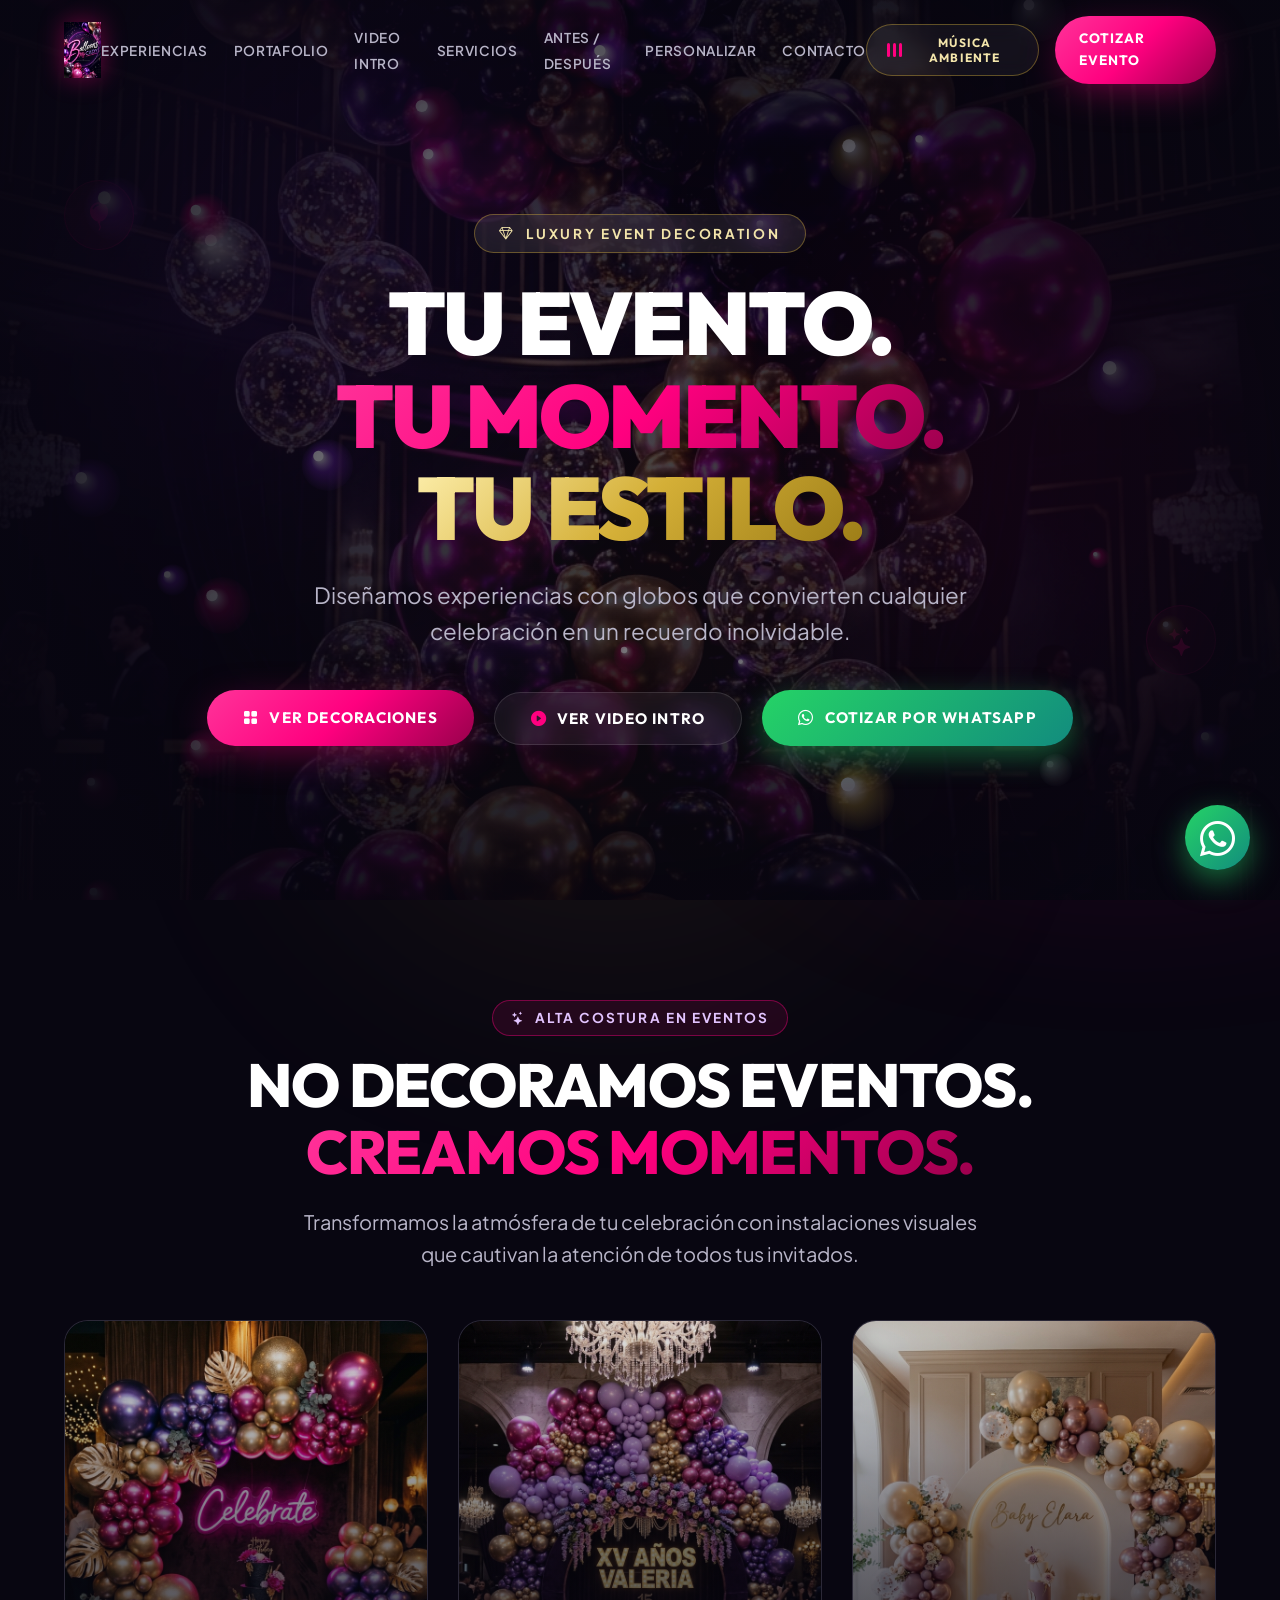
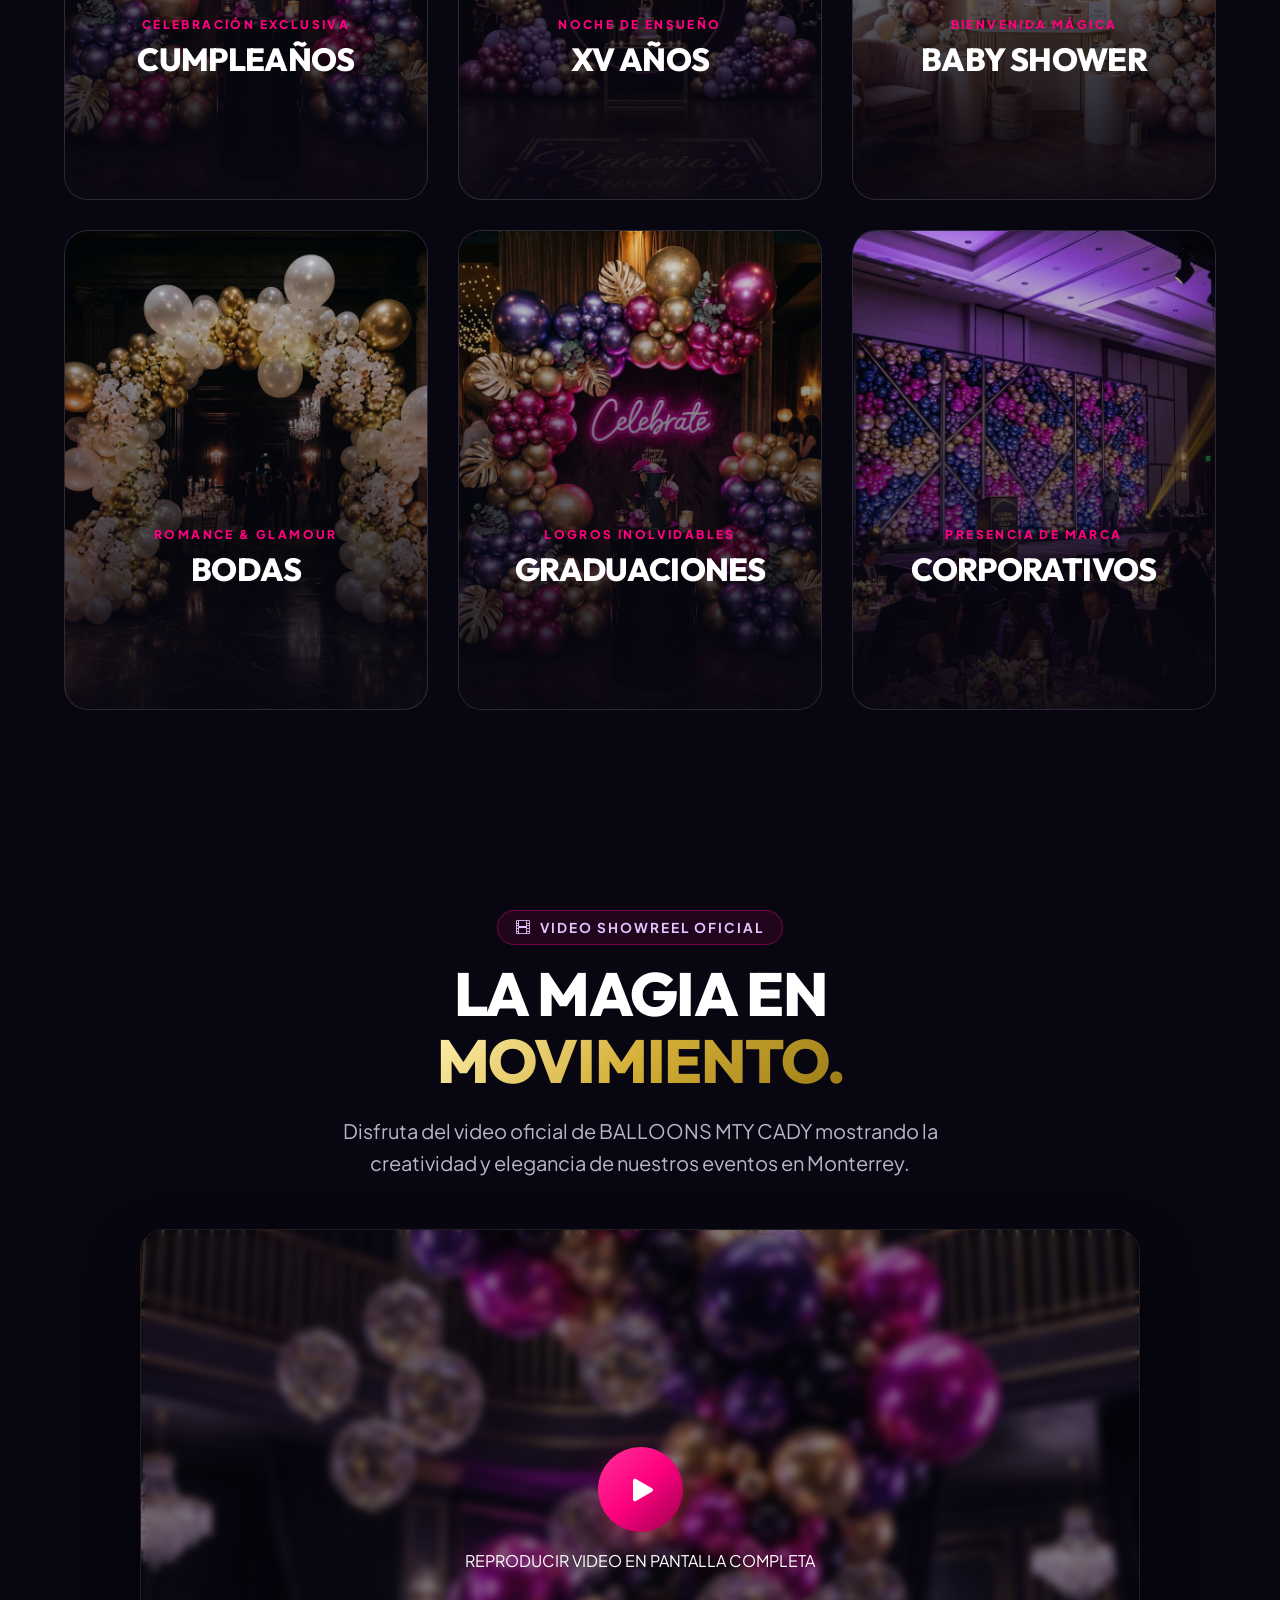
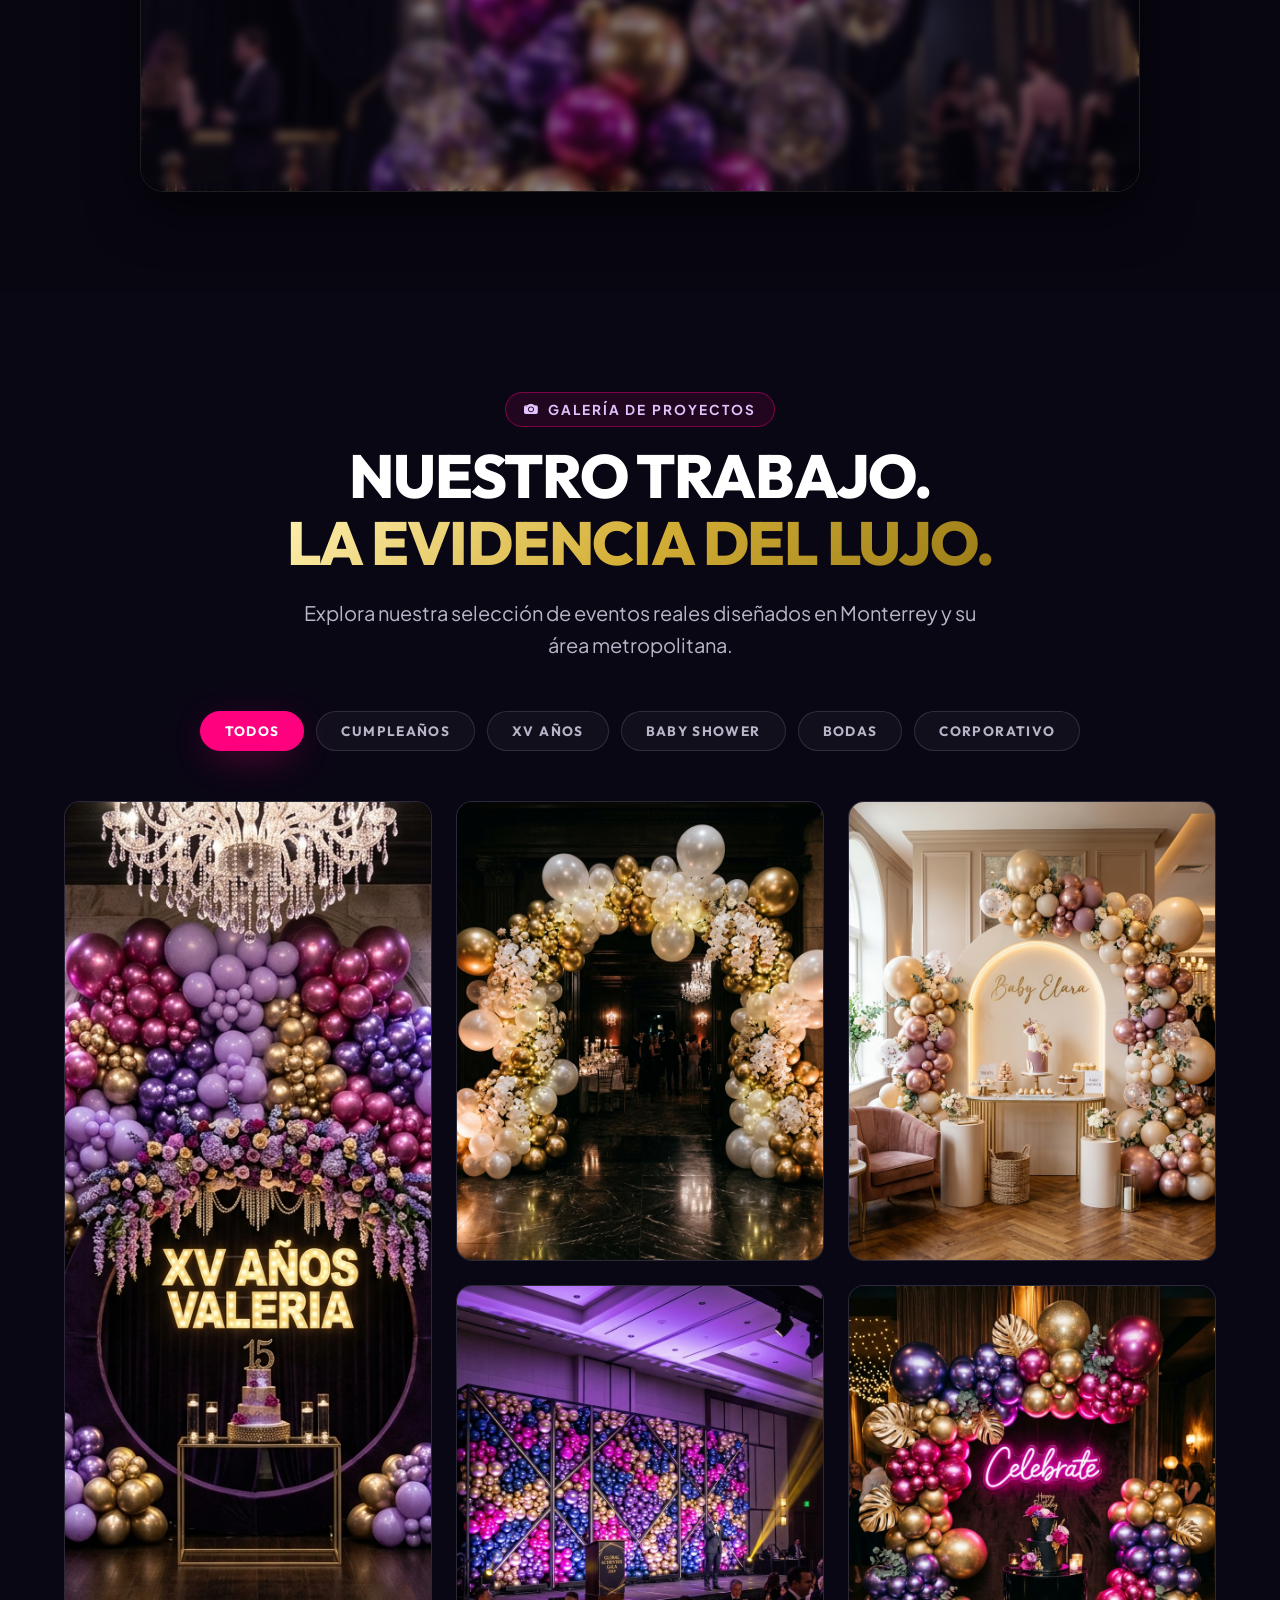
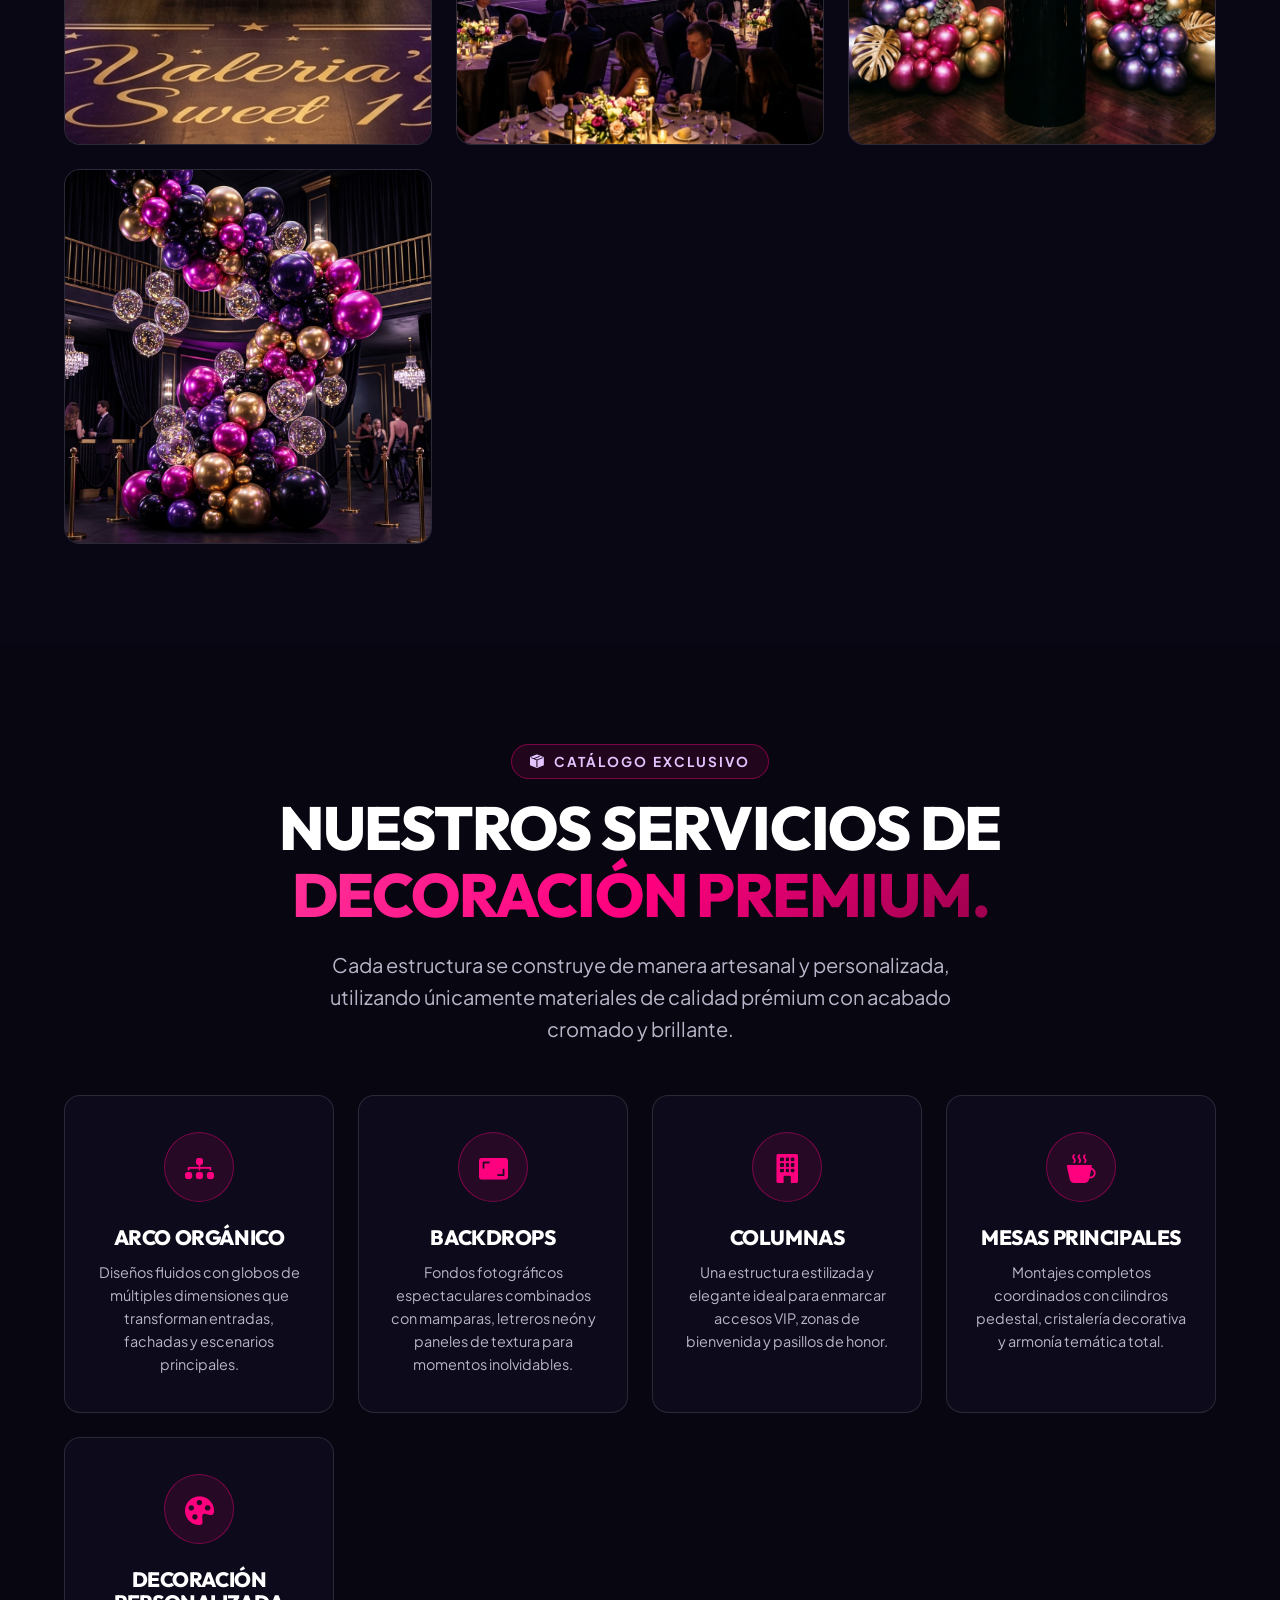
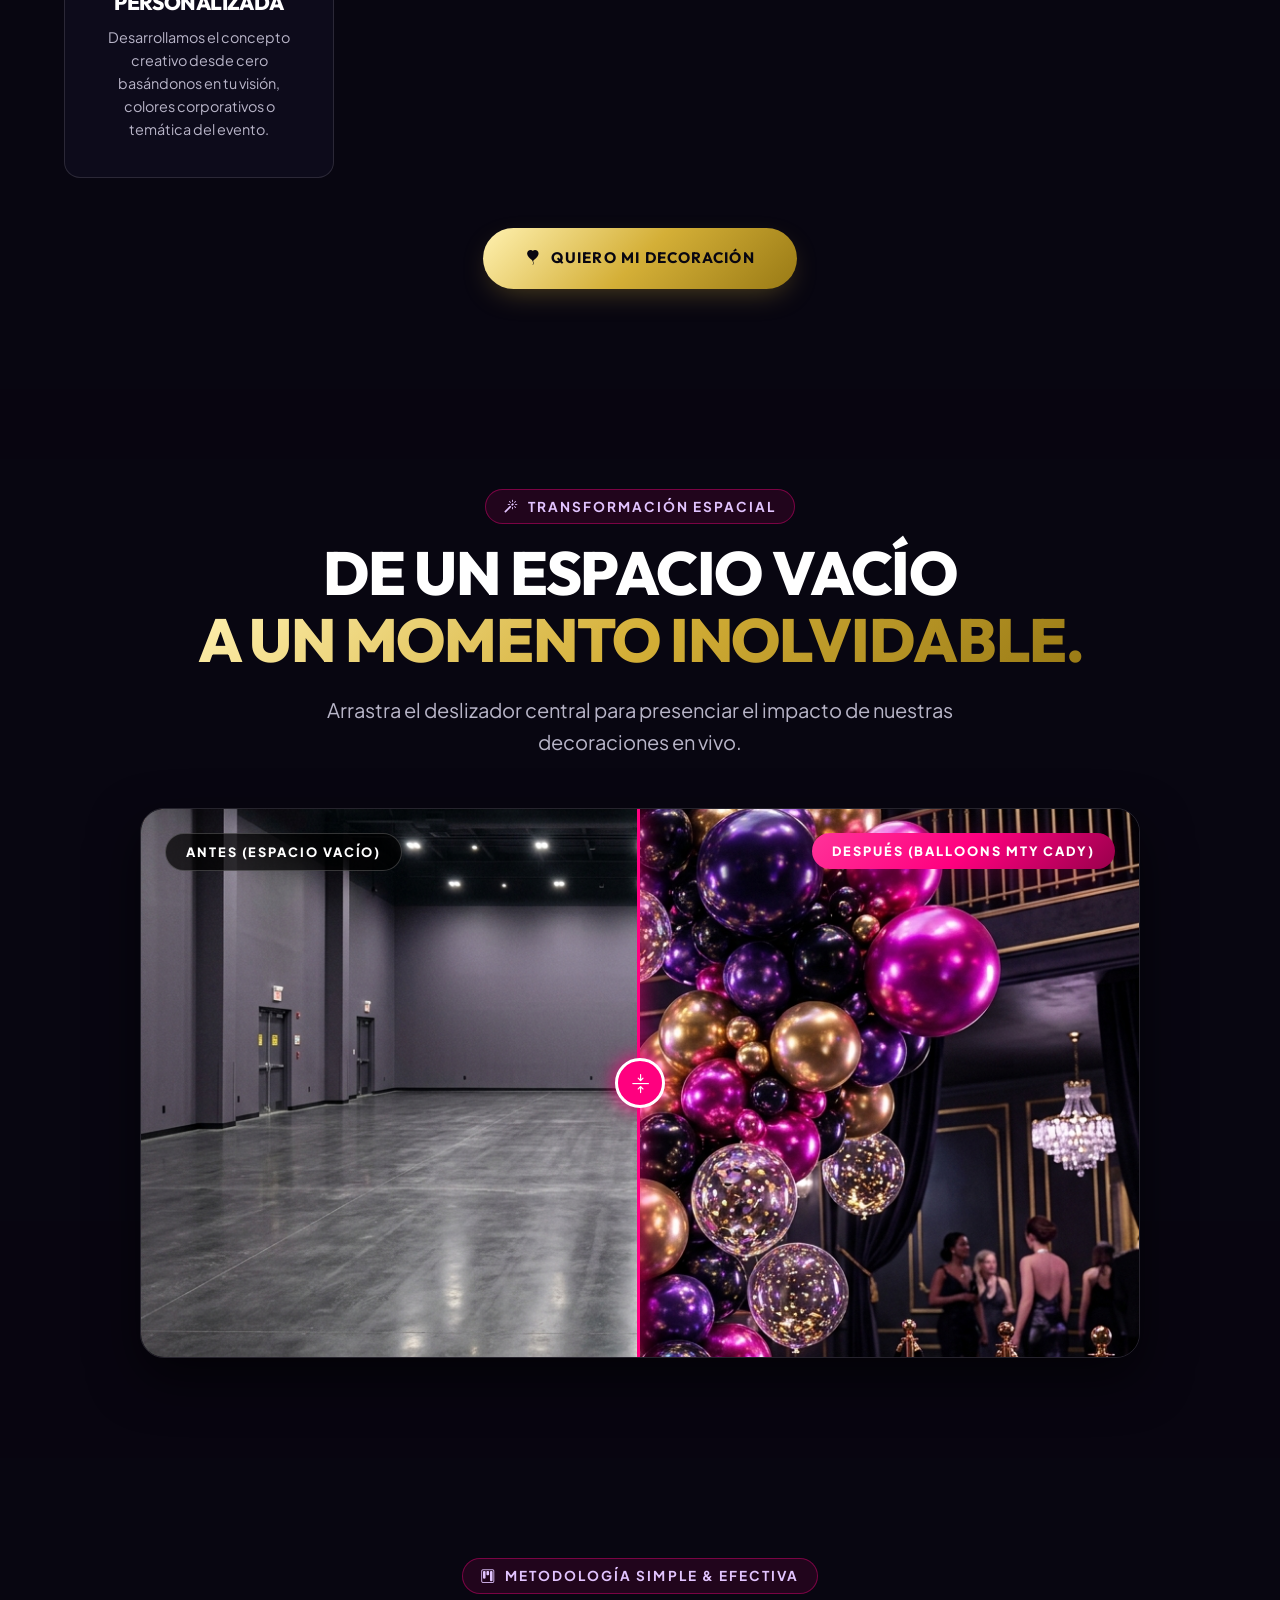
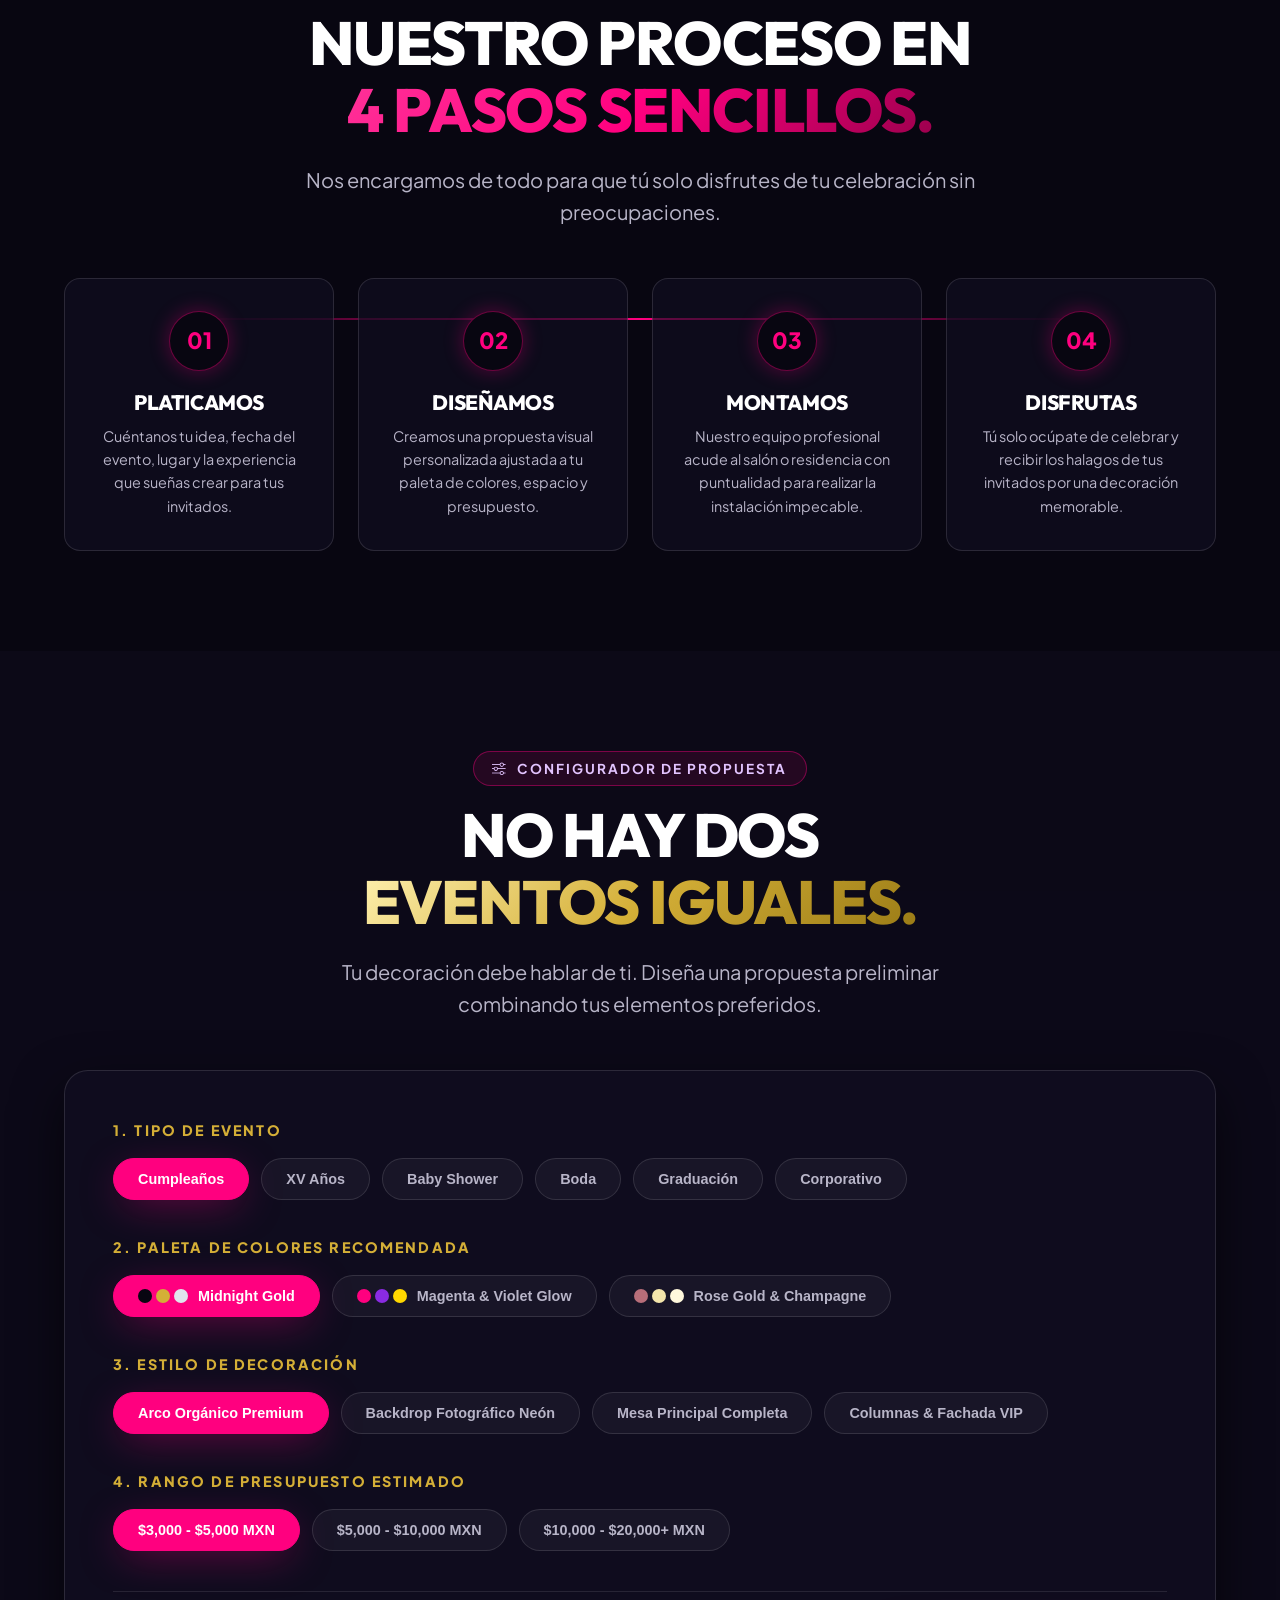
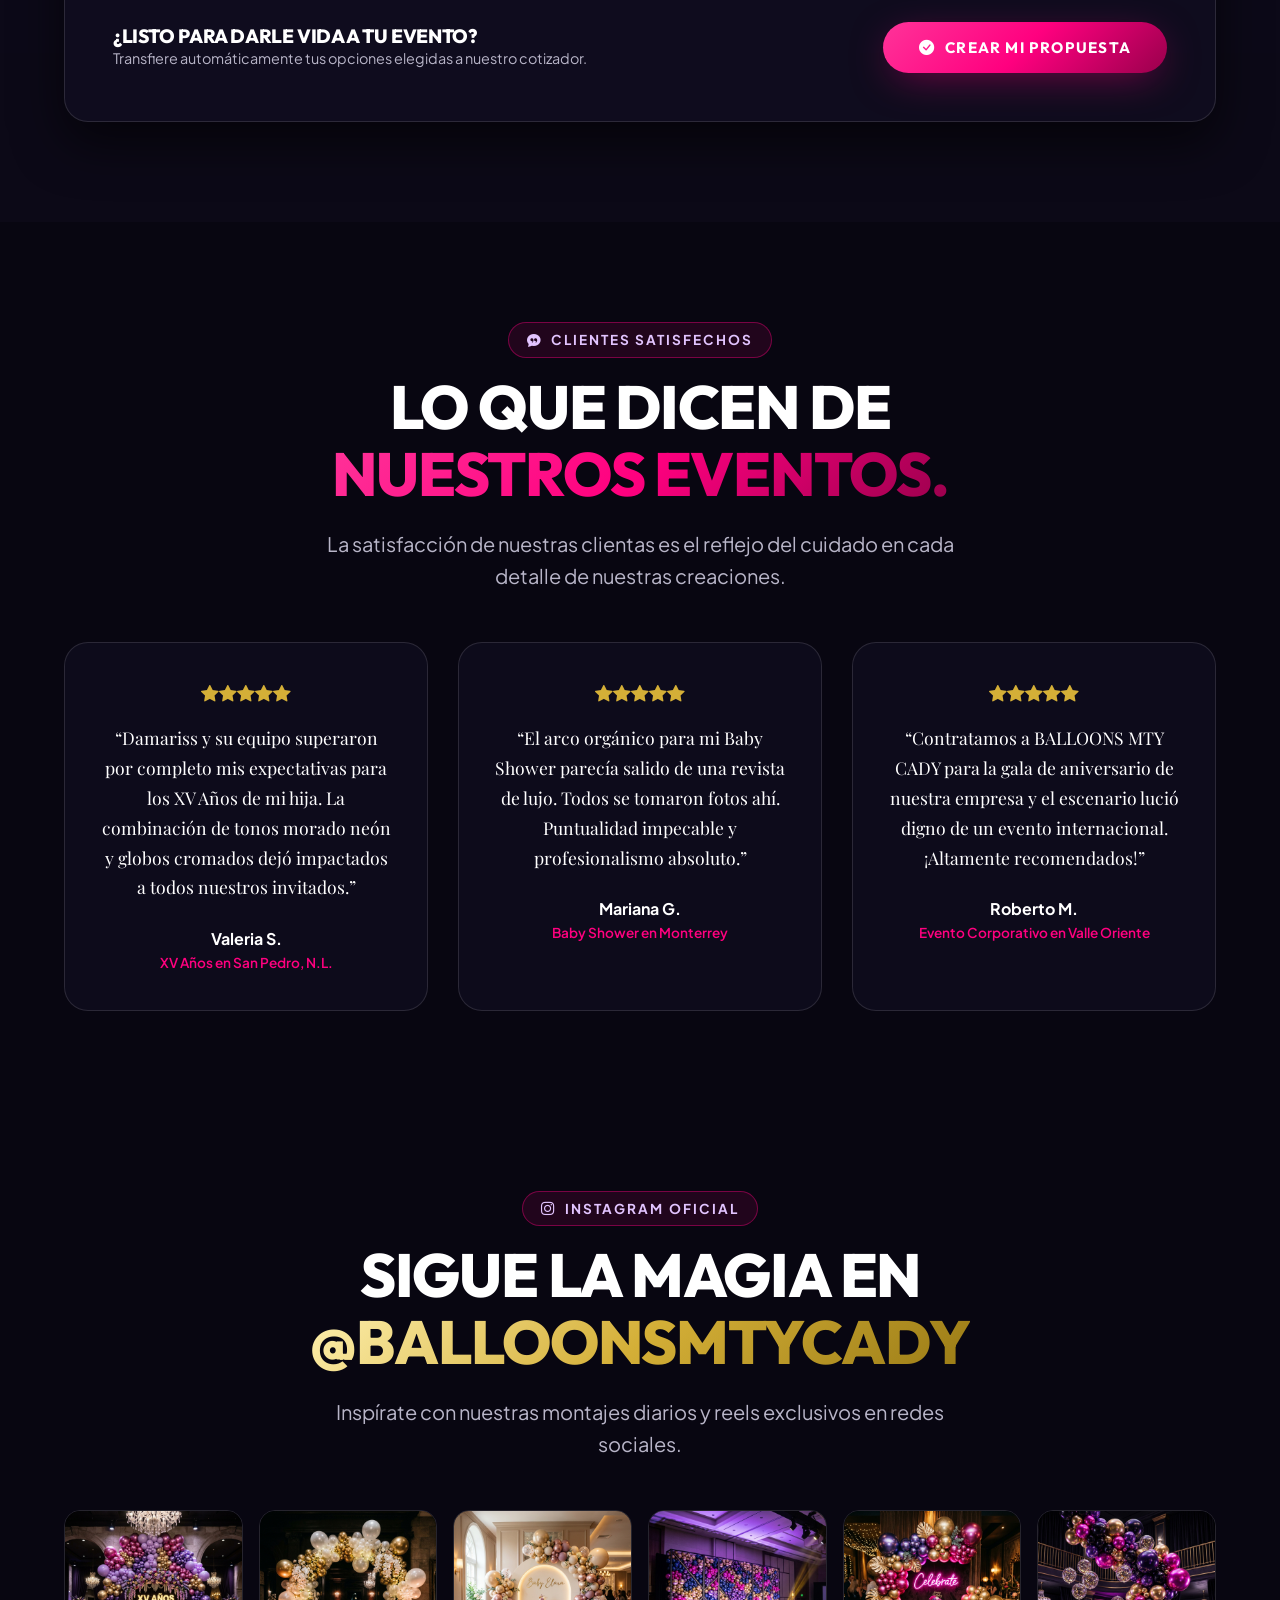
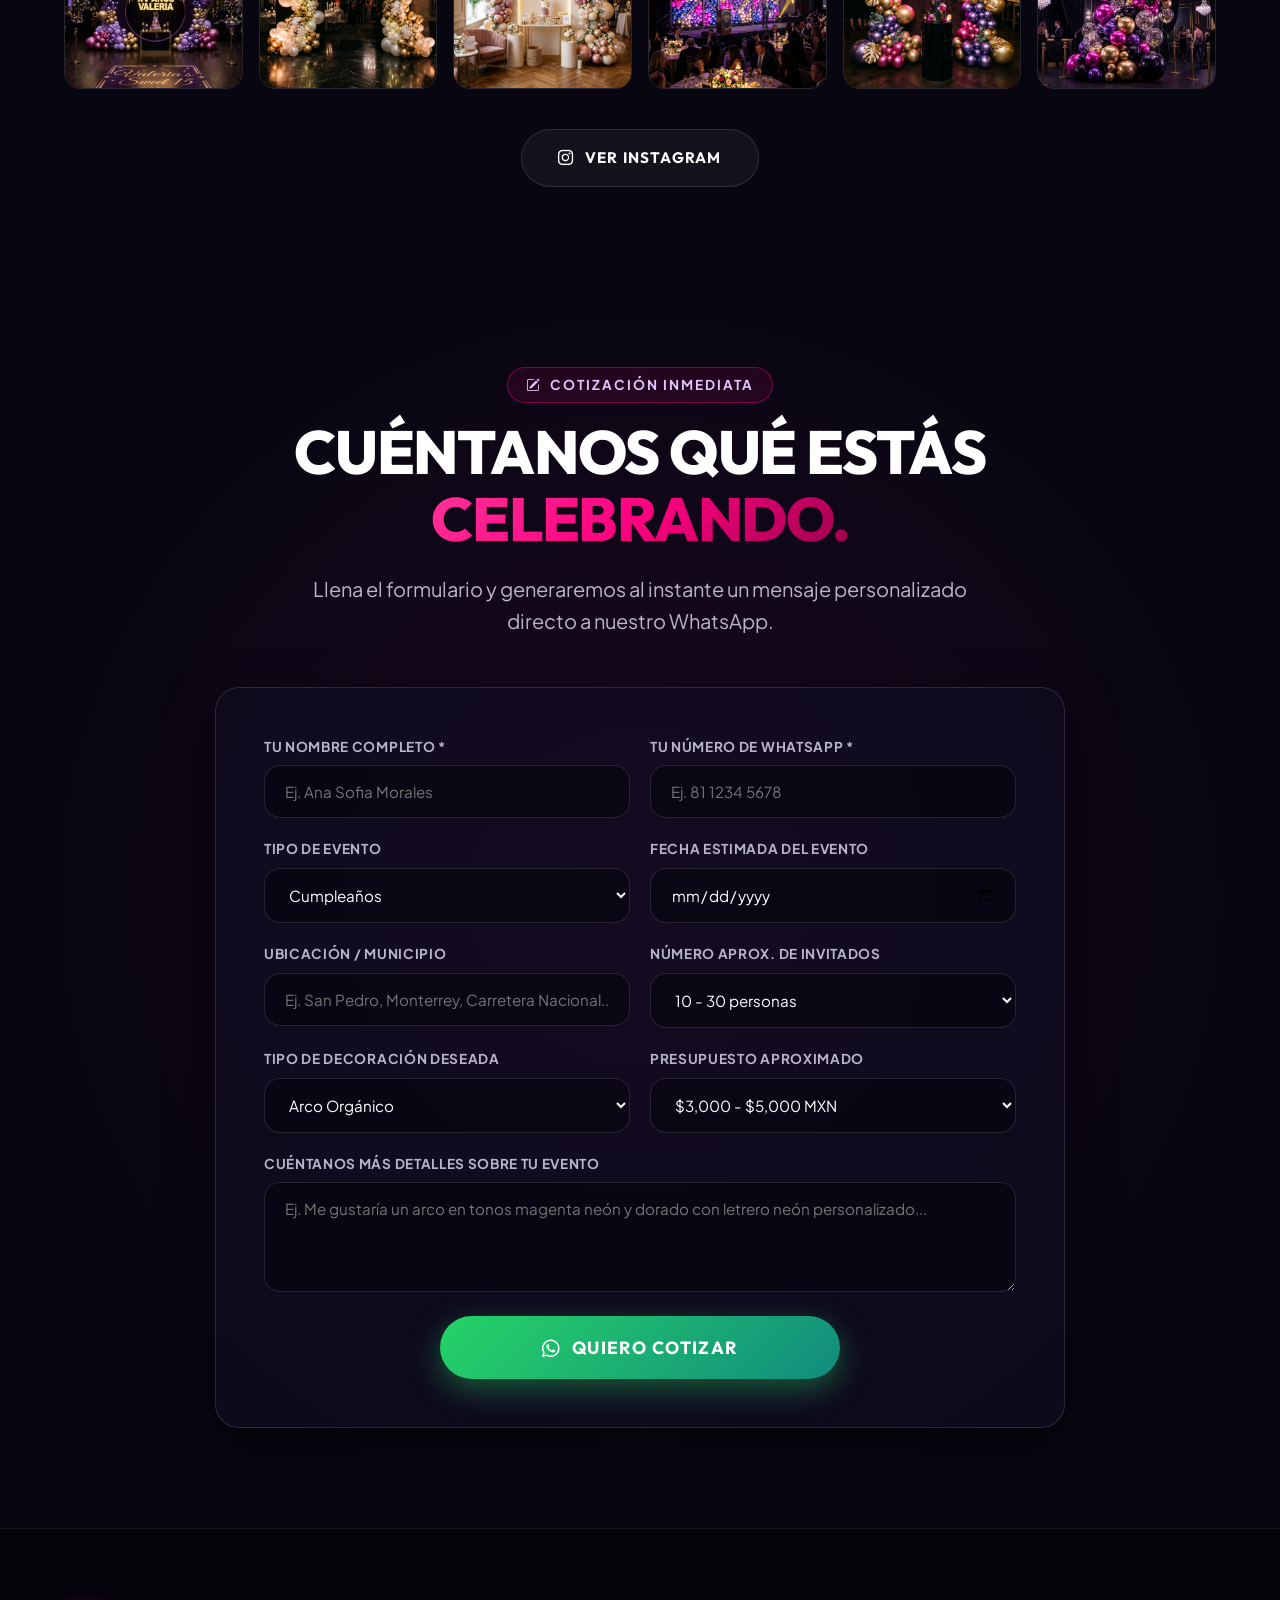
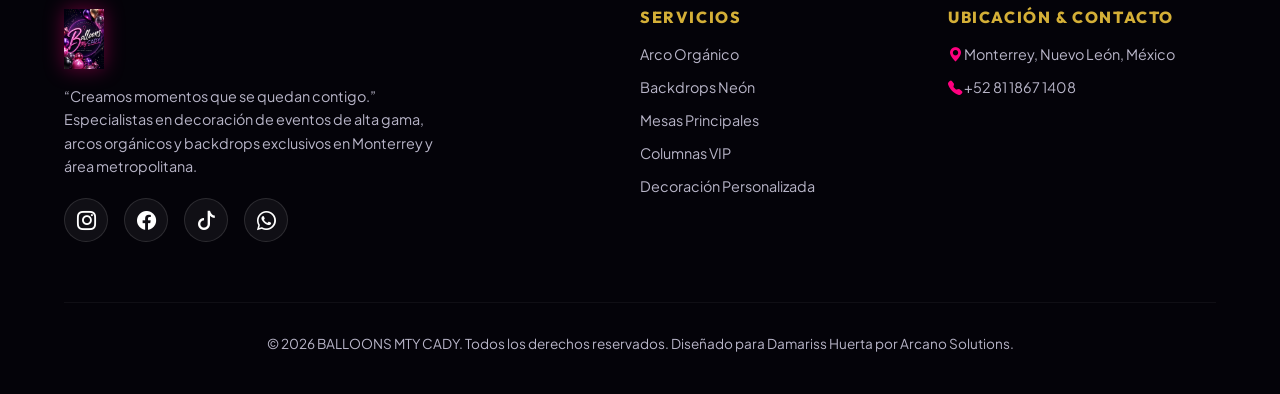
==== index.html @ 157189ea "fix: remover poster rectangular de la seccion Hero" ====
<!DOCTYPE html>
<html lang="es">
<head>
  <meta charset="UTF-8">
  <meta name="viewport" content="width=device-width, initial-scale=1.0">
  <title>BALLOONS MTY CADY — Decoración de Globos de Lujo en Monterrey</title>
  <meta name="description" content="Diseñamos experiencias con globos de lujo que convierten cualquier celebración en un recuerdo inolvidable. Arcos orgánicos, backdrops, mesas principales y eventos exclusivos por Damariss Huerta en Monterrey, N.L.">
  <meta name="keywords" content="decoracion con globos monterrey, arcos organicos, backdrops de globos, eventos de lujo monterrey, balloons mty cady, damariss huerta, xv años, bodas, baby shower, graduaciones">
  <meta name="author" content="BALLOONS MTY CADY — Damariss Huerta">

  <!-- Open Graph / Facebook / WhatsApp Meta Tags -->
  <meta property="og:type" content="website">
  <meta property="og:url" content="https://balloonsmtycady.com/">
  <meta property="og:title" content="BALLOONS MTY CADY — Creamos momentos que se quedan contigo">
  <meta property="og:description" content="Experiencias de lujo con globos cromados, arcos orgánicos y backdrops espectaculares para eventos inolvidables en Monterrey.">
  <meta property="og:image" content="assets/logo/logooficial.png">

  <!-- Favicon Vectorial & Icon -->
  <link rel="icon" type="image/png" href="assets/logo/logooficial.png">

  <!-- Bootstrap Icons CDN -->
  <link rel="stylesheet" href="https://cdn.jsdelivr.net/npm/bootstrap-icons@1.11.3/font/bootstrap-icons.min.css">

  <!-- Custom Design System Stylesheet -->
  <link rel="stylesheet" href="styles.css">

  <!-- Schema.org JSON-LD for LocalBusiness -->
  <script type="application/ld+json">
  {
    "@context": "https://schema.org",
    "@type": "LocalBusiness",
    "name": "BALLOONS MTY CADY",
    "image": "assets/logo/logooficial.png",
    "founder": "Damariss Huerta",
    "description": "Estudio de diseño y decoración de eventos con globos de alta gama, arcos orgánicos y backdrops en Monterrey, N.L.",
    "address": {
      "@type": "PostalAddress",
      "addressLocality": "Monterrey",
      "addressRegion": "Nuevo León",
      "addressCountry": "MX"
    },
    "slogan": "Creamos momentos que se quedan contigo",
    "priceRange": "$$$",
    "telephone": "+528118671408",
    "url": "https://balloonsmtycady.com"
  }
  </script>
</head>
<body>

  <!-- Audio Element with Official Music Track -->
  <audio id="ambientAudio" loop preload="auto">
    <source src="assets/musica/Balloons MTY CADY.wav" type="audio/wav">
    <source src="assets/musica/ambient_luxe.mp3" type="audio/mpeg">
  </audio>

  <!-- Ambient Glowing Background Orbs -->
  <div class="ambient-glow orb-1"></div>
  <div class="ambient-glow orb-2"></div>
  <div class="ambient-glow orb-3"></div>

  <!-- HEADER & NAVBAR -->
  <header class="header">
    <div class="container header-container">
      <a href="#hero" class="brand-logo" aria-label="BALLOONS MTY CADY">
        <img src="assets/logo/logooficial.png" alt="BALLOONS MTY CADY Logo Oficial" class="brand-logo-img">
      </a>

      <nav>
        <ul class="nav-menu">
          <li><a href="#experiencias" class="nav-link">Experiencias</a></li>
          <li><a href="#portafolio" class="nav-link">Portafolio</a></li>
          <li><a href="#video-showreel" class="nav-link">Video Intro</a></li>
          <li><a href="#decoraciones" class="nav-link">Servicios</a></li>
          <li><a href="#antes-despues" class="nav-link">Antes / Después</a></li>
          <li><a href="#configurador" class="nav-link">Personalizar</a></li>
          <li><a href="#cotizacion" class="nav-link">Contacto</a></li>
        </ul>
      </nav>

      <div style="display: flex; align-items: center; gap: 16px;">
        <!-- Audio Ambient Music Toggle Button with Animated Equalizer Bars -->
        <button id="audioToggleBtn" class="btn-audio-toggle" aria-label="Música Ambiente Luxe">
          <div class="eq-bars">
            <span class="bar bar1"></span>
            <span class="bar bar2"></span>
            <span class="bar bar3"></span>
          </div>
          <span class="audio-label">MÚSICA AMBIENTE</span>
        </button>

        <a href="#cotizacion" class="btn btn-primary" style="padding: 12px 24px; font-size: 0.85rem;">COTIZAR EVENTO</a>
        <button class="mobile-toggle" aria-label="Abrir menú"><i class="bi bi-list"></i></button>
      </div>
    </div>
  </header>

  <!-- MAIN CONTENT CONTAINER -->
  <main>

    <!-- HERO SECTION WITH BG VIDEO LOOP & PARTICLES -->
    <section id="hero" class="hero">
      <!-- Background Video Loop -->
      <video class="hero-bg-video" autoplay loop muted playsinline poster="assets/images/hero_balloons_lux.png">
        <source src="assets/video/videointro.mp4" type="video/mp4">
      </video>

      <canvas id="heroCanvas" class="hero-canvas"></canvas>
      <div class="hero-overlay"></div>

      <div class="hero-float-icon float-1"><i class="bi bi-balloon-fill"></i></div>
      <div class="hero-float-icon float-2"><i class="bi bi-stars"></i></div>

      <div class="container hero-content">
        <div class="hero-badge">
          <i class="bi bi-gem"></i> LUXURY EVENT DECORATION
        </div>

        <h1 class="hero-title">
          TU EVENTO.<br>
          <span class="gradient-text-magenta">TU MOMENTO.</span><br>
          <span class="gradient-text-gold">TU ESTILO.</span>
        </h1>

        <p class="hero-subtitle">
          Diseñamos experiencias con globos que convierten cualquier celebración en un recuerdo inolvidable.
        </p>

        <div class="hero-ctas">
          <a href="#decoraciones" class="btn btn-primary">
            <i class="bi bi-grid-fill"></i> VER DECORACIONES
          </a>
          <button id="openHeroVideoBtn" class="btn btn-secondary">
            <i class="bi bi-play-circle-fill" style="color:var(--magenta-neon);"></i> VER VIDEO INTRO
          </button>
          <a href="#cotizacion" class="btn btn-whatsapp">
            <i class="bi bi-whatsapp"></i> COTIZAR POR WHATSAPP
          </a>
        </div>
      </div>
    </section>

    <!-- SECCIÓN 01 — EXPERIENCIAS -->
    <section id="experiencias" class="experiences">
      <div class="container" style="text-align: center;">
        <div class="section-tag"><i class="bi bi-stars"></i> ALTA COSTURA EN EVENTOS</div>
        <h2 class="section-title">
          NO DECORAMOS EVENTOS.<br>
          <span class="gradient-text-magenta">CREAMOS MOMENTOS.</span>
        </h2>
        <p class="section-subtitle">
          Transformamos la atmósfera de tu celebración con instalaciones visuales que cautivan la atención de todos tus invitados.
        </p>

        <div class="exp-grid">
          <!-- Card 1: Cumpleaños -->
          <div class="exp-card">
            <img src="assets/images/exp_cumpleanos.png" alt="Decoración de Cumpleaños de Lujo" class="exp-card-img">
            <div class="exp-card-overlay">
              <span class="exp-card-tag">CELEBRACIÓN EXCLUSIVA</span>
              <h3 class="exp-card-title">CUMPLEAÑOS</h3>
              <p class="exp-card-desc">Diseños espectaculares con arcos orgánicos, letreros neón y cilindros cromados para fiestas inolvidables.</p>
            </div>
          </div>

          <!-- Card 2: XV Años -->
          <div class="exp-card">
            <img src="assets/images/exp_xv_anos.png" alt="Decoración XV Años Monterrey" class="exp-card-img">
            <div class="exp-card-overlay">
              <span class="exp-card-tag">NOCHE DE ENSUEÑO</span>
              <h3 class="exp-card-title">XV AÑOS</h3>
              <p class="exp-card-desc">Backdrops mágicos en tonos magenta, morado y dorado que crean el escenario perfecto para tus fotos.</p>
            </div>
          </div>

          <!-- Card 3: Baby Shower -->
          <div class="exp-card">
            <img src="assets/images/exp_baby_shower.png" alt="Decoración Baby Shower Luxury" class="exp-card-img">
            <div class="exp-card-overlay">
              <span class="exp-card-tag">BIENVENIDA MÁGICA</span>
              <h3 class="exp-card-title">BABY SHOWER</h3>
              <p class="exp-card-desc">Paletas refinadas en oro champagne, crema y confeti para recibir al nuevo integrante con elegancia.</p>
            </div>
          </div>

          <!-- Card 4: Bodas -->
          <div class="exp-card">
            <img src="assets/images/exp_boda.png" alt="Decoración de Bodas Monterrey" class="exp-card-img">
            <div class="exp-card-overlay">
              <span class="exp-card-tag">ROMANCE & GLAMOUR</span>
              <h3 class="exp-card-title">BODAS</h3>
              <p class="exp-card-desc">Instalaciones monumentales integradas con orquídeas y globos perlescentes para tu gran día.</p>
            </div>
          </div>

          <!-- Card 5: Graduaciones -->
          <div class="exp-card">
            <img src="assets/images/exp_graduacion.png" alt="Decoración de Graduación" class="exp-card-img">
            <div class="exp-card-overlay">
              <span class="exp-card-tag">LOGROS INOLVIDABLES</span>
              <h3 class="exp-card-title">GRADUACIONES</h3>
              <p class="exp-card-desc">Set fotográficos de gala para celebrar la culminación de etapas con el máximo estilo.</p>
            </div>
          </div>

          <!-- Card 6: Eventos Corporativos -->
          <div class="exp-card">
            <img src="assets/images/exp_corporativo.png" alt="Decoración Corporativa Luxury" class="exp-card-img">
            <div class="exp-card-overlay">
              <span class="exp-card-tag">PRESENCIA DE MARCA</span>
              <h3 class="exp-card-title">CORPORATIVOS</h3>
              <p class="exp-card-desc">Montajes geométricos y vanguardistas para lanzamientos de productos, galas y premiaciones.</p>
            </div>
          </div>
        </div>
      </div>
    </section>

    <!-- SECCIÓN SHOWREEL VIDEO OFICIAL -->
    <section id="video-showreel" class="video-section">
      <div class="container" style="text-align: center;">
        <div class="section-tag"><i class="bi bi-film"></i> VIDEO SHOWREEL OFICIAL</div>
        <h2 class="section-title">
          LA MAGIA EN<br>
          <span class="gradient-text-gold">MOVIMIENTO.</span>
        </h2>
        <p class="section-subtitle">
          Disfruta del video oficial de BALLOONS MTY CADY mostrando la creatividad y elegancia de nuestros eventos en Monterrey.
        </p>

        <div class="video-container" id="openVideoShowreelContainer">
          <img src="assets/images/hero_balloons_lux.png" alt="Video Thumbnail" class="showreel-video">
          <div class="video-overlay-play">
            <div class="play-icon-glow"><i class="bi bi-play-fill"></i></div>
            <span>REPRODUCIR VIDEO EN PANTALLA COMPLETA</span>
          </div>
        </div>
      </div>
    </section>

    <!-- MODAL EMERGENTE DE VIDEO CON BOTÓN DE CIERRE (X) -->
    <div id="videoModal" class="video-modal">
      <div class="video-modal-backdrop" id="videoModalBackdrop"></div>
      <div class="video-modal-content">
        <button id="closeVideoModalBtn" class="video-modal-close" aria-label="Cerrar video">
          <i class="bi bi-x-lg"></i> CERRAR VIDEO
        </button>

        <div class="video-wrapper">
          <video id="modalVideoPlayer" controls playsinline preload="auto">
            <source src="assets/video/videointro.mp4" type="video/mp4">
            Tu navegador no soporta la reproducción de video HTML5.
          </video>
        </div>
      </div>
    </div>

    <!-- SECCIÓN 02 — NUESTRO TRABAJO (PORTAFOLIO EDITORIAL) -->
    <section id="portafolio" class="portfolio">
      <div class="container" style="text-align: center;">
        <div class="section-tag"><i class="bi bi-camera-fill"></i> GALERÍA DE PROYECTOS</div>
        <h2 class="section-title">
          NUESTRO TRABAJO.<br>
          <span class="gradient-text-gold">LA EVIDENCIA DEL LUJO.</span>
        </h2>
        <p class="section-subtitle">
          Explora nuestra selección de eventos reales diseñados en Monterrey y su área metropolitana.
        </p>

        <!-- Dynamic Category Filters -->
        <div class="portfolio-filters">
          <button class="filter-btn active" data-filter="all">TODOS</button>
          <button class="filter-btn" data-filter="cumpleanos">CUMPLEAÑOS</button>
          <button class="filter-btn" data-filter="xv">XV AÑOS</button>
          <button class="filter-btn" data-filter="babyshower">BABY SHOWER</button>
          <button class="filter-btn" data-filter="bodas">BODAS</button>
          <button class="filter-btn" data-filter="corporativo">CORPORATIVO</button>
        </div>

        <!-- Asymmetric Editorial Grid -->
        <div class="portfolio-grid">
          <div class="portfolio-item tall" data-category="xv">
            <img src="assets/images/portfolio_1.png" alt="Proyecto XV Años Luxury" class="portfolio-img">
            <div class="portfolio-overlay">
              <div class="portfolio-cat">XV AÑOS</div>
              <h3 class="portfolio-name">Gala Royal Magenta</h3>
              <button class="btn btn-secondary" style="padding: 10px 20px; font-size: 0.8rem;">VER PROYECTO</button>
            </div>
          </div>

          <div class="portfolio-item" data-category="bodas">
            <img src="assets/images/portfolio_2.png" alt="Proyecto Boda Pearl Gold" class="portfolio-img">
            <div class="portfolio-overlay">
              <div class="portfolio-cat">BODAS</div>
              <h3 class="portfolio-name">Arco Imperial Pearl</h3>
              <button class="btn btn-secondary" style="padding: 10px 20px; font-size: 0.8rem;">VER PROYECTO</button>
            </div>
          </div>

          <div class="portfolio-item" data-category="babyshower">
            <img src="assets/images/portfolio_3.png" alt="Proyecto Baby Shower Champagne" class="portfolio-img">
            <div class="portfolio-overlay">
              <div class="portfolio-cat">BABY SHOWER</div>
              <h3 class="portfolio-name">Sweet Champagne Cloud</h3>
              <button class="btn btn-secondary" style="padding: 10px 20px; font-size: 0.8rem;">VER PROYECTO</button>
            </div>
          </div>

          <div class="portfolio-item" data-category="corporativo">
            <img src="assets/images/portfolio_4.png" alt="Proyecto Gala Corporativa" class="portfolio-img">
            <div class="portfolio-overlay">
              <div class="portfolio-cat">CORPORATIVO</div>
              <h3 class="portfolio-name">Gala Arcano Tech</h3>
              <button class="btn btn-secondary" style="padding: 10px 20px; font-size: 0.8rem;">VER PROYECTO</button>
            </div>
          </div>

          <div class="portfolio-item" data-category="cumpleanos">
            <img src="assets/images/portfolio_5.png" alt="Proyecto Birthday Glam" class="portfolio-img">
            <div class="portfolio-overlay">
              <div class="portfolio-cat">CUMPLEAÑOS</div>
              <h3 class="portfolio-name">Midnight Neon 30th</h3>
              <button class="btn btn-secondary" style="padding: 10px 20px; font-size: 0.8rem;">VER PROYECTO</button>
            </div>
          </div>

          <div class="portfolio-item tall" data-category="cumpleanos">
            <img src="assets/images/portfolio_6.png" alt="Proyecto Balloon Wall" class="portfolio-img">
            <div class="portfolio-overlay">
              <div class="portfolio-cat">CUMPLEAÑOS</div>
              <h3 class="portfolio-name">3D Glossy Wall</h3>
              <button class="btn btn-secondary" style="padding: 10px 20px; font-size: 0.8rem;">VER PROYECTO</button>
            </div>
          </div>
        </div>
      </div>
    </section>

    <!-- LIGHTBOX MODAL -->
    <div id="lightboxModal" class="lightbox-modal">
      <div class="lightbox-content">
        <button id="lightboxClose" class="lightbox-close"><i class="bi bi-x"></i></button>
        <div class="lightbox-img-wrap">
          <img id="lightboxImg" src="" alt="Detalle del proyecto">
        </div>
        <div class="lightbox-info">
          <span id="lightboxCategory" class="exp-card-tag">CATEGORÍA</span>
          <h3 id="lightboxTitle" class="section-title" style="font-size: 2rem; margin-bottom: 16px;">Nombre del Proyecto</h3>
          <p style="color: var(--text-muted); margin-bottom: 24px; font-size: 0.95rem;">
            Montaje exclusivo realizado por el equipo de BALLOONS MTY CADY bajo la dirección creativa de Damariss Huerta.
          </p>
          <a id="lightboxCta" href="#cotizacion" class="btn btn-primary">QUIERO ALGO ASÍ PARA MI EVENTO</a>
        </div>
      </div>
    </div>

    <!-- SECCIÓN 03 — DECORACIONES / CATÁLOGO -->
    <section id="decoraciones" class="services">
      <div class="container" style="text-align: center;">
        <div class="section-tag"><i class="bi bi-box-seam-fill"></i> CATÁLOGO EXCLUSIVO</div>
        <h2 class="section-title">
          NUESTROS SERVICIOS DE<br>
          <span class="gradient-text-magenta">DECORACIÓN PREMIUM.</span>
        </h2>
        <p class="section-subtitle">
          Cada estructura se construye de manera artesanal y personalizada, utilizando únicamente materiales de calidad prémium con acabado cromado y brillante.
        </p>

        <div class="services-grid">
          <!-- Service 1 -->
          <div class="service-card">
            <div class="service-icon"><i class="bi bi-diagram-3-fill"></i></div>
            <h3 class="service-title">ARCO ORGÁNICO</h3>
            <p class="service-desc">Diseños fluidos con globos de múltiples dimensiones que transforman entradas, fachadas y escenarios principales.</p>
          </div>

          <!-- Service 2 -->
          <div class="service-card">
            <div class="service-icon"><i class="bi bi-aspect-ratio-fill"></i></div>
            <h3 class="service-title">BACKDROPS</h3>
            <p class="service-desc">Fondos fotográficos espectaculares combinados con mamparas, letreros neón y paneles de textura para momentos inolvidables.</p>
          </div>

          <!-- Service 3 -->
          <div class="service-card">
            <div class="service-icon"><i class="bi bi-building-fill"></i></div>
            <h3 class="service-title">COLUMNAS</h3>
            <p class="service-desc">Una estructura estilizada y elegante ideal para enmarcar accesos VIP, zonas de bienvenida y pasillos de honor.</p>
          </div>

          <!-- Service 4 -->
          <div class="service-card">
            <div class="service-icon"><i class="bi bi-cup-hot-fill"></i></div>
            <h3 class="service-title">MESAS PRINCIPALES</h3>
            <p class="service-desc">Montajes completos coordinados con cilindros pedestal, cristalería decorativa y armonía temática total.</p>
          </div>

          <!-- Service 5 -->
          <div class="service-card">
            <div class="service-icon"><i class="bi bi-palette-fill"></i></div>
            <h3 class="service-title">DECORACIÓN PERSONALIZADA</h3>
            <p class="service-desc">Desarrollamos el concepto creativo desde cero basándonos en tu visión, colores corporativos o temática del evento.</p>
          </div>
        </div>

        <div style="margin-top: 50px;">
          <a href="#cotizacion" class="btn btn-gold" style="padding: 18px 42px;">
            <i class="bi bi-balloon-heart-fill"></i> QUIERO MI DECORACIÓN
          </a>
        </div>
      </div>
    </section>

    <!-- SECCIÓN 04 — ANTES / DESPUÉS (INTERACTIVE SLIDER) -->
    <section id="antes-despues" class="before-after">
      <div class="container" style="text-align: center;">
        <div class="section-tag"><i class="bi bi-magic"></i> TRANSFORMACIÓN ESPACIAL</div>
        <h2 class="section-title">
          DE UN ESPACIO VACÍO<br>
          <span class="gradient-text-gold">A UN MOMENTO INOLVIDABLE.</span>
        </h2>
        <p class="section-subtitle">
          Arrastra el deslizador central para presenciar el impacto de nuestras decoraciones en vivo.
        </p>

        <div id="baContainer" class="ba-slider-container">
          <!-- Image AFTER (Decorated) -->
          <img src="assets/images/after_lux_decor.png" alt="Espacio decorado por BALLOONS MTY CADY" class="ba-img-after">
          <span class="ba-badge ba-badge-after">DESPUÉS (BALLOONS MTY CADY)</span>

          <!-- Image BEFORE (Empty) -->
          <div id="baBeforeWrap" class="ba-img-before-wrap">
            <img src="assets/images/before_empty_room.png" id="baBeforeImg" alt="Espacio vacío sin decoración" class="ba-img-before">
            <span class="ba-badge ba-badge-before">ANTES (ESPACIO VACÍO)</span>
          </div>

          <!-- Slider Handle -->
          <div id="baHandle" class="ba-handle">
            <i class="bi bi-arrows-collapse-vertical" style="transform: rotate(90deg);"></i>
          </div>
        </div>
      </div>
    </section>

    <!-- SECCIÓN 05 — PROCESO EN 4 PASOS -->
    <section id="proceso" class="process">
      <div class="container" style="text-align: center;">
        <div class="section-tag"><i class="bi bi-kanban"></i> METODOLOGÍA SIMPLE & EFECTIVA</div>
        <h2 class="section-title">
          NUESTRO PROCESO EN<br>
          <span class="gradient-text-magenta">4 PASOS SENCILLOS.</span>
        </h2>
        <p class="section-subtitle">
          Nos encargamos de todo para que tú solo disfrutes de tu celebración sin preocupaciones.
        </p>

        <div class="process-grid">
          <!-- Step 01 -->
          <div class="process-step">
            <div class="step-num">01</div>
            <h3 class="service-title">PLATICAMOS</h3>
            <p class="service-desc">Cuéntanos tu idea, fecha del evento, lugar y la experiencia que sueñas crear para tus invitados.</p>
          </div>

          <!-- Step 02 -->
          <div class="process-step">
            <div class="step-num">02</div>
            <h3 class="service-title">DISEÑAMOS</h3>
            <p class="service-desc">Creamos una propuesta visual personalizada ajustada a tu paleta de colores, espacio y presupuesto.</p>
          </div>

          <!-- Step 03 -->
          <div class="process-step">
            <div class="step-num">03</div>
            <h3 class="service-title">MONTAMOS</h3>
            <p class="service-desc">Nuestro equipo profesional acude al salón o residencia con puntualidad para realizar la instalación impecable.</p>
          </div>

          <!-- Step 04 -->
          <div class="process-step">
            <div class="step-num">04</div>
            <h3 class="service-title">DISFRUTAS</h3>
            <p class="service-desc">Tú solo ocúpate de celebrar y recibir los halagos de tus invitados por una decoración memorable.</p>
          </div>
        </div>
      </div>
    </section>

    <!-- SECCIÓN 06 — PERSONALIZACIÓN (CONFIGURADOR VISUAL) -->
    <section id="configurador" class="configurator">
      <div class="container">
        <div style="text-align: center;">
          <div class="section-tag"><i class="bi bi-sliders"></i> CONFIGURADOR DE PROPUESTA</div>
          <h2 class="section-title">
            NO HAY DOS<br>
            <span class="gradient-text-gold">EVENTOS IGUALES.</span>
          </h2>
          <p class="section-subtitle">
            Tu decoración debe hablar de ti. Diseña una propuesta preliminar combinando tus elementos preferidos.
          </p>
        </div>

        <div class="config-box">
          <!-- Group 1: Tipo de Evento -->
          <div class="config-step-group" data-group="eventType">
            <span class="config-label">1. TIPO DE EVENTO</span>
            <div class="config-options">
              <button class="config-opt selected" data-value="Cumpleaños">Cumpleaños</button>
              <button class="config-opt" data-value="XV Años">XV Años</button>
              <button class="config-opt" data-value="Baby Shower">Baby Shower</button>
              <button class="config-opt" data-value="Boda">Boda</button>
              <button class="config-opt" data-value="Graduación">Graduación</button>
              <button class="config-opt" data-value="Evento Corporativo">Corporativo</button>
            </div>
          </div>

          <!-- Group 2: Paleta de Colores -->
          <div class="config-step-group" data-group="palette">
            <span class="config-label">2. PALETA DE COLORES RECOMENDADA</span>
            <div class="config-options">
              <button class="config-opt selected color-swatch-opt" data-value="Midnight Gold (Negro, Dorado & Plata)">
                <div class="swatch-dots">
                  <span class="dot" style="background:#080611;"></span>
                  <span class="dot" style="background:#D4AF37;"></span>
                  <span class="dot" style="background:#E0E6ED;"></span>
                </div>
                Midnight Gold
              </button>

              <button class="config-opt color-swatch-opt" data-value="Magenta & Violet Glow (Neón, Morado & Oro)">
                <div class="swatch-dots">
                  <span class="dot" style="background:#FF007F;"></span>
                  <span class="dot" style="background:#8A2BE2;"></span>
                  <span class="dot" style="background:#FFD700;"></span>
                </div>
                Magenta & Violet Glow
              </button>

              <button class="config-opt color-swatch-opt" data-value="Rose Gold & Champagne (Rosa, Maíz & Crema)">
                <div class="swatch-dots">
                  <span class="dot" style="background:#B76E79;"></span>
                  <span class="dot" style="background:#F3E5AB;"></span>
                  <span class="dot" style="background:#FFF8DC;"></span>
                </div>
                Rose Gold & Champagne
              </button>
            </div>
          </div>

          <!-- Group 3: Estilo de Decoración -->
          <div class="config-step-group" data-group="style">
            <span class="config-label">3. ESTILO DE DECORACIÓN</span>
            <div class="config-options">
              <button class="config-opt selected" data-value="Arco Orgánico Premium">Arco Orgánico Premium</button>
              <button class="config-opt" data-value="Backdrop Fotográfico Neón">Backdrop Fotográfico Neón</button>
              <button class="config-opt" data-value="Mesa Principal Completa">Mesa Principal Completa</button>
              <button class="config-opt" data-value="Columnas & Fachada VIP">Columnas & Fachada VIP</button>
            </div>
          </div>

          <!-- Group 4: Presupuesto -->
          <div class="config-step-group" data-group="budget">
            <span class="config-label">4. RANGO DE PRESUPUESTO ESTIMADO</span>
            <div class="config-options">
              <button class="config-opt selected" data-value="$3,000 - $5,000 MXN">$3,000 - $5,000 MXN</button>
              <button class="config-opt" data-value="$5,000 - $10,000 MXN">$5,000 - $10,000 MXN</button>
              <button class="config-opt" data-value="$10,000 - $20,000+ MXN">$10,000 - $20,000+ MXN</button>
            </div>
          </div>

          <!-- Summary Bar -->
          <div class="config-summary">
            <div>
              <h4 style="font-size: 1.2rem; color: var(--text-white);">¿LISTO PARA DARLE VIDA A TU EVENTO?</h4>
              <p style="color: var(--text-muted); font-size: 0.9rem;">Transfiere automáticamente tus opciones elegidas a nuestro cotizador.</p>
            </div>
            <button id="configBuildBtn" class="btn btn-primary">
              <i class="bi bi-check-circle-fill"></i> CREAR MI PROPUESTA
            </button>
          </div>
        </div>
      </div>
    </section>

    <!-- SECCIÓN 07 — TESTIMONIOS -->
    <section id="testimonios" class="testimonials">
      <div class="container" style="text-align: center;">
        <div class="section-tag"><i class="bi bi-chat-quote-fill"></i> CLIENTES SATISFECHOS</div>
        <h2 class="section-title">
          LO QUE DICEN DE<br>
          <span class="gradient-text-magenta">NUESTROS EVENTOS.</span>
        </h2>
        <p class="section-subtitle">
          La satisfacción de nuestras clientas es el reflejo del cuidado en cada detalle de nuestras creaciones.
        </p>

        <div class="testi-grid">
          <!-- Testimonial 1 -->
          <div class="testi-card">
            <div class="testi-stars">
              <i class="bi bi-star-fill"></i><i class="bi bi-star-fill"></i><i class="bi bi-star-fill"></i><i class="bi bi-star-fill"></i><i class="bi bi-star-fill"></i>
            </div>
            <p class="testi-text">“Damariss y su equipo superaron por completo mis expectativas para los XV Años de mi hija. La combinación de tonos morado neón y globos cromados dejó impactados a todos nuestros invitados.”</p>
            <div class="testi-author">Valeria S.</div>
            <div class="testi-event">XV Años en San Pedro, N.L.</div>
          </div>

          <!-- Testimonial 2 -->
          <div class="testi-card">
            <div class="testi-stars">
              <i class="bi bi-star-fill"></i><i class="bi bi-star-fill"></i><i class="bi bi-star-fill"></i><i class="bi bi-star-fill"></i><i class="bi bi-star-fill"></i>
            </div>
            <p class="testi-text">“El arco orgánico para mi Baby Shower parecía salido de una revista de lujo. Todos se tomaron fotos ahí. Puntualidad impecable y profesionalismo absoluto.”</p>
            <div class="testi-author">Mariana G.</div>
            <div class="testi-event">Baby Shower en Monterrey</div>
          </div>

          <!-- Testimonial 3 -->
          <div class="testi-card">
            <div class="testi-stars">
              <i class="bi bi-star-fill"></i><i class="bi bi-star-fill"></i><i class="bi bi-star-fill"></i><i class="bi bi-star-fill"></i><i class="bi bi-star-fill"></i>
            </div>
            <p class="testi-text">“Contratamos a BALLOONS MTY CADY para la gala de aniversario de nuestra empresa y el escenario lució digno de un evento internacional. ¡Altamente recomendados!”</p>
            <div class="testi-author">Roberto M.</div>
            <div class="testi-event">Evento Corporativo en Valle Oriente</div>
          </div>
        </div>
      </div>
    </section>

    <!-- SECCIÓN 08 — INSTAGRAM FEED -->
    <section id="instagram" class="instagram">
      <div class="container" style="text-align: center;">
        <div class="section-tag"><i class="bi bi-instagram"></i> INSTAGRAM OFICIAL</div>
        <h2 class="section-title">
          SIGUE LA MAGIA EN<br>
          <span class="gradient-text-gold">@BALLOONSMTYCADY</span>
        </h2>
        <p class="section-subtitle">
          Inspírate con nuestras montajes diarios y reels exclusivos en redes sociales.
        </p>

        <div class="insta-grid">
          <div class="insta-item"><img src="assets/images/portfolio_1.png" alt="Instagram Post 1"></div>
          <div class="insta-item"><img src="assets/images/portfolio_2.png" alt="Instagram Post 2"></div>
          <div class="insta-item"><img src="assets/images/portfolio_3.png" alt="Instagram Post 3"></div>
          <div class="insta-item"><img src="assets/images/portfolio_4.png" alt="Instagram Post 4"></div>
          <div class="insta-item"><img src="assets/images/portfolio_5.png" alt="Instagram Post 5"></div>
          <div class="insta-item"><img src="assets/images/portfolio_6.png" alt="Instagram Post 6"></div>
        </div>

        <a href="https://instagram.com" target="_blank" rel="noopener" class="btn btn-secondary">
          <i class="bi bi-instagram"></i> VER INSTAGRAM
        </a>
      </div>
    </section>

    <!-- SECCIÓN 09 — COTIZACIÓN AUTOMÁTICA -->
    <section id="cotizacion" class="quote-section">
      <div class="container">
        <div style="text-align: center;">
          <div class="section-tag"><i class="bi bi-pencil-square"></i> COTIZACIÓN INMEDIATA</div>
          <h2 class="section-title">
            CUÉNTANOS QUÉ ESTÁS<br>
            <span class="gradient-text-magenta">CELEBRANDO.</span>
          </h2>
          <p class="section-subtitle">
            Llena el formulario y generaremos al instante un mensaje personalizado directo a nuestro WhatsApp.
          </p>
        </div>

        <div class="form-box">
          <form id="quoteForm">
            <div class="form-grid">
              <!-- Nombre -->
              <div class="form-group">
                <label class="form-label" for="qName">Tu Nombre Completo *</label>
                <input type="text" id="qName" class="form-input" placeholder="Ej. Ana Sofia Morales" required>
              </div>

              <!-- WhatsApp -->
              <div class="form-group">
                <label class="form-label" for="qPhone">Tu Número de WhatsApp *</label>
                <input type="tel" id="qPhone" class="form-input" placeholder="Ej. 81 1234 5678" required>
              </div>

              <!-- Tipo de Evento -->
              <div class="form-group">
                <label class="form-label" for="qEventType">Tipo de Evento</label>
                <select id="qEventType" class="form-select">
                  <option value="Cumpleaños">Cumpleaños</option>
                  <option value="XV Años">XV Años</option>
                  <option value="Baby Shower">Baby Shower</option>
                  <option value="Boda">Boda</option>
                  <option value="Graduación">Graduación</option>
                  <option value="Evento Corporativo">Evento Corporativo</option>
                  <option value="Gender Reveal">Gender Reveal</option>
                  <option value="Otro">Otro Evento Especial</option>
                </select>
              </div>

              <!-- Fecha -->
              <div class="form-group">
                <label class="form-label" for="qDate">Fecha Estimada del Evento</label>
                <input type="date" id="qDate" class="form-input">
              </div>

              <!-- Ubicación -->
              <div class="form-group">
                <label class="form-label" for="qLocation">Ubicación / Municipio</label>
                <input type="text" id="qLocation" class="form-input" placeholder="Ej. San Pedro, Monterrey, Carretera Nacional...">
              </div>

              <!-- Número de Invitados -->
              <div class="form-group">
                <label class="form-label" for="qGuests">Número Aprox. de Invitados</label>
                <select id="qGuests" class="form-select">
                  <option value="10 - 30 personas">10 - 30 personas</option>
                  <option value="30 - 80 personas">30 - 80 personas</option>
                  <option value="80 - 150 personas">80 - 150 personas</option>
                  <option value="150+ personas">150+ personas</option>
                </select>
              </div>

              <!-- Tipo de Decoración -->
              <div class="form-group">
                <label class="form-label" for="qDecorType">Tipo de Decoración Deseada</label>
                <select id="qDecorType" class="form-select">
                  <option value="Arco Orgánico">Arco Orgánico</option>
                  <option value="Backdrop Completo con Neón">Backdrop Completo con Neón</option>
                  <option value="Mesa Principal">Mesa Principal</option>
                  <option value="Columnas & Fachada">Columnas & Fachada</option>
                  <option value="Paquete Completo Personalizado">Paquete Completo Personalizado</option>
                </select>
              </div>

              <!-- Presupuesto -->
              <div class="form-group">
                <label class="form-label" for="qBudget">Presupuesto Aproximado</label>
                <select id="qBudget" class="form-select">
                  <option value="$3,000 - $5,000 MXN">$3,000 - $5,000 MXN</option>
                  <option value="$5,000 - $10,000 MXN">$5,000 - $10,000 MXN</option>
                  <option value="$10,000 - $20,000+ MXN">$10,000 - $20,000+ MXN</option>
                </select>
              </div>

              <!-- Mensaje -->
              <div class="form-group full">
                <label class="form-label" for="qMessage">Cuéntanos más detalles sobre tu evento</label>
                <textarea id="qMessage" class="form-textarea" rows="4" placeholder="Ej. Me gustaría un arco en tonos magenta neón y dorado con letrero neón personalizado..."></textarea>
              </div>
            </div>

            <div style="text-align: center; margin-top: 20px;">
              <button type="submit" class="btn btn-whatsapp" style="width: 100%; max-width: 400px; padding: 20px; font-size: 1.1rem;">
                <i class="bi bi-whatsapp"></i> QUIERO COTIZAR
              </button>
            </div>
          </form>
        </div>
      </div>
    </section>

  </main>

  <!-- PERSISTENT FLOATING WHATSAPP BUTTON -->
  <a href="https://wa.me/528118671408?text=Hola%20Damariss!%20Me%20interesa%20cotizar%20una%20decoraci%C3%B3n%20para%20un%20evento." target="_blank" rel="noopener" class="floating-wa-btn" aria-label="Cotizar por WhatsApp">
    <i class="bi bi-whatsapp"></i>
  </a>

  <!-- FOOTER -->
  <footer class="footer">
    <div class="container">
      <div class="footer-grid">
        <div>
          <div class="brand-logo" style="margin-bottom: 16px;">
            <img src="assets/logo/logooficial.png" alt="BALLOONS MTY CADY Logo Oficial" style="max-height: 60px; filter: drop-shadow(0 0 10px rgba(255,0,127,0.4));">
          </div>
          <p style="color: var(--text-muted); max-width: 380px; font-size: 0.9rem;">
            “Creamos momentos que se quedan contigo.”<br>
            Especialistas en decoración de eventos de alta gama, arcos orgánicos y backdrops exclusivos en Monterrey y área metropolitana.
          </p>
          <div class="footer-socials">
            <a href="https://instagram.com" target="_blank" class="social-link" aria-label="Instagram"><i class="bi bi-instagram"></i></a>
            <a href="https://facebook.com" target="_blank" class="social-link" aria-label="Facebook"><i class="bi bi-facebook"></i></a>
            <a href="https://tiktok.com" target="_blank" class="social-link" aria-label="TikTok"><i class="bi bi-tiktok"></i></a>
            <a href="https://wa.me/528118671408" target="_blank" class="social-link" aria-label="WhatsApp"><i class="bi bi-whatsapp"></i></a>
          </div>
        </div>

        <div>
          <h4 style="color: var(--gold-metallic); font-size: 1rem; margin-bottom: 16px; text-transform: uppercase; letter-spacing: 0.1em;">Servicios</h4>
          <ul style="list-style: none; display: flex; flex-direction: column; gap: 10px; color: var(--text-muted); font-size: 0.9rem;">
            <li>Arco Orgánico</li>
            <li>Backdrops Neón</li>
            <li>Mesas Principales</li>
            <li>Columnas VIP</li>
            <li>Decoración Personalizada</li>
          </ul>
        </div>

        <div>
          <h4 style="color: var(--gold-metallic); font-size: 1rem; margin-bottom: 16px; text-transform: uppercase; letter-spacing: 0.1em;">Ubicación & Contacto</h4>
          <p style="color: var(--text-muted); font-size: 0.9rem; margin-bottom: 10px;">
            <i class="bi bi-geo-alt-fill" style="color: var(--magenta-neon);"></i> Monterrey, Nuevo León, México
          </p>
          <p style="color: var(--text-muted); font-size: 0.9rem;">
            <i class="bi bi-telephone-fill" style="color: var(--magenta-neon);"></i> +52 81 1867 1408
          </p>
        </div>
      </div>

      <div class="footer-bottom">
        &copy; 2026 BALLOONS MTY CADY. Todos los derechos reservados. Diseñado para Damariss Huerta por Arcano Solutions.
      </div>
    </div>
  </footer>

  <!-- Custom Script JS -->
  <script src="script.js"></script>
</body>
</html>
---- styles.css ----
/* ==========================================================================
   BALLOONS MTY CADY — LUXURY DESIGN SYSTEM & STYLES
   Designed for Damariss Huerta | Monterrey, N.L.
   "Creamos momentos que se quedan contigo"
   ========================================================================== */

@import url('https://fonts.googleapis.com/css2?family=Outfit:wght@300;400;500;600;700;800;900&family=Plus+Jakarta+Sans:wght@300;400;500;600;700&family=Playfair+Display:ital,wght@0,600;0,700;1,400&display=swap');

:root {
  /* Color Palette */
  --bg-midnight: #080611;
  --bg-card: rgba(18, 14, 34, 0.65);
  --bg-card-hover: rgba(28, 20, 50, 0.85);
  --bg-glass: rgba(12, 9, 24, 0.75);
  
  --magenta-neon: #FF007F;
  --magenta-glow: rgba(255, 0, 127, 0.4);
  --purple-deep: #4A0E4E;
  --purple-electric: #8A2BE2;
  --purple-glow: rgba(138, 43, 226, 0.35);
  --lavender-light: #E2C4FF;
  
  --gold-metallic: #D4AF37;
  --gold-light: #F3E5AB;
  --gold-gradient: linear-gradient(135deg, #FFF1B0 0%, #D4AF37 50%, #997A15 100%);
  --magenta-gradient: linear-gradient(135deg, #FF3399 0%, #FF007F 50%, #99004C 100%);
  --purple-gradient: linear-gradient(135deg, #A855F7 0%, #6B21A8 100%);
  --dark-gradient: linear-gradient(180deg, rgba(8, 6, 17, 0.4) 0%, #080611 100%);
  
  --text-white: #FFFFFF;
  --text-muted: #B8B5C8;
  --text-dark: #080611;
  
  /* Typography */
  --font-display: 'Outfit', sans-serif;
  --font-editorial: 'Playfair Display', serif;
  --font-body: 'Plus Jakarta Sans', sans-serif;
  
  /* Spacing & Borders */
  --border-glass: 1px solid rgba(255, 255, 255, 0.12);
  --border-gold: 1px solid rgba(212, 175, 55, 0.4);
  --border-magenta: 1px solid rgba(255, 0, 127, 0.4);
  --radius-sm: 8px;
  --radius-md: 16px;
  --radius-lg: 24px;
  --radius-full: 9999px;
  
  /* Shadows & Glows */
  --shadow-neon-magenta: 0 10px 40px -10px rgba(255, 0, 127, 0.5);
  --shadow-neon-purple: 0 10px 40px -10px rgba(138, 43, 226, 0.4);
  --shadow-gold: 0 10px 30px -10px rgba(212, 175, 55, 0.4);
  --shadow-card: 0 20px 50px rgba(0, 0, 0, 0.6);
  
  --transition: all 0.4s cubic-bezier(0.16, 1, 0.3, 1);
}

/* Base Resets */
*, *::before, *::after {
  box-sizing: border-box;
  margin: 0;
  padding: 0;
}

html {
  scroll-behavior: smooth;
  font-size: 16px;
}

body {
  background-color: var(--bg-midnight);
  color: var(--text-white);
  font-family: var(--font-body);
  line-height: 1.6;
  overflow-x: hidden;
  position: relative;
  -webkit-font-smoothing: antialiased;
}

/* Selection & Scrollbar */
::selection {
  background: var(--magenta-neon);
  color: var(--text-white);
}

::-webkit-scrollbar {
  width: 10px;
}

::-webkit-scrollbar-track {
  background: var(--bg-midnight);
}

::-webkit-scrollbar-thumb {
  background: #251D3A;
  border-radius: var(--radius-full);
  border: 2px solid var(--bg-midnight);
}

::-webkit-scrollbar-thumb:hover {
  background: var(--magenta-neon);
}

/* Background Glowing Ambient Orbs */
.ambient-glow {
  position: fixed;
  border-radius: 50%;
  filter: blur(140px);
  pointer-events: none;
  z-index: 0;
  opacity: 0.4;
  animation: pulseOrb 12s infinite alternate ease-in-out;
}

.orb-1 {
  width: 600px;
  height: 600px;
  background: var(--purple-electric);
  top: -100px;
  left: -100px;
}

.orb-2 {
  width: 500px;
  height: 500px;
  background: var(--magenta-neon);
  bottom: 20%;
  right: -100px;
  animation-delay: -4s;
}

.orb-3 {
  width: 450px;
  height: 450px;
  background: var(--gold-metallic);
  top: 50%;
  left: 30%;
  opacity: 0.15;
  animation-delay: -8s;
}

@keyframes pulseOrb {
  0% { transform: scale(1) translate(0, 0); opacity: 0.3; }
  100% { transform: scale(1.2) translate(40px, -30px); opacity: 0.55; }
}

/* Typography & General Classes */
h1, h2, h3, h4, h5, h6 {
  font-family: var(--font-display);
  font-weight: 800;
  line-height: 1.1;
  letter-spacing: -0.02em;
}

.font-editorial {
  font-family: var(--font-editorial);
  font-weight: 400;
  font-style: italic;
}

.gradient-text-gold {
  background: var(--gold-gradient);
  -webkit-background-clip: text;
  -webkit-text-fill-color: transparent;
}

.gradient-text-magenta {
  background: var(--magenta-gradient);
  -webkit-background-clip: text;
  -webkit-text-fill-color: transparent;
}

.section-tag {
  display: inline-flex;
  align-items: center;
  gap: 8px;
  padding: 6px 18px;
  border-radius: var(--radius-full);
  background: rgba(255, 0, 127, 0.1);
  border: var(--border-magenta);
  color: var(--lavender-light);
  font-size: 0.85rem;
  font-weight: 700;
  letter-spacing: 0.15em;
  text-transform: uppercase;
  margin-bottom: 16px;
}

.section-title {
  font-size: clamp(2.2rem, 5vw, 3.8rem);
  text-transform: uppercase;
  margin-bottom: 20px;
}

.section-subtitle {
  color: var(--text-muted);
  font-size: clamp(1rem, 2vw, 1.25rem);
  max-width: 680px;
  margin: 0 auto 50px auto;
  font-weight: 400;
}

.container {
  width: 90%;
  max-width: 1320px;
  margin: 0 auto;
  position: relative;
  z-index: 2;
}

/* Buttons */
.btn {
  display: inline-flex;
  align-items: center;
  justify-content: center;
  gap: 10px;
  padding: 16px 36px;
  border-radius: var(--radius-full);
  font-family: var(--font-display);
  font-weight: 700;
  font-size: 0.95rem;
  letter-spacing: 0.08em;
  text-transform: uppercase;
  text-decoration: none;
  cursor: pointer;
  transition: var(--transition);
  border: none;
  outline: none;
  position: relative;
  overflow: hidden;
  z-index: 1;
}

.btn-primary {
  background: var(--magenta-gradient);
  color: var(--text-white);
  box-shadow: var(--shadow-neon-magenta);
}

.btn-primary::before {
  content: '';
  position: absolute;
  top: 0; left: 0; right: 0; bottom: 0;
  background: linear-gradient(135deg, #FF66B2 0%, #FF007F 100%);
  opacity: 0;
  transition: var(--transition);
  z-index: -1;
}

.btn-primary:hover {
  transform: translateY(-3px) scale(1.02);
  box-shadow: 0 15px 50px rgba(255, 0, 127, 0.7);
}

.btn-primary:hover::before {
  opacity: 1;
}

.btn-secondary {
  background: rgba(255, 255, 255, 0.05);
  color: var(--text-white);
  border: var(--border-glass);
  backdrop-filter: blur(10px);
}

.btn-secondary:hover {
  background: rgba(255, 255, 255, 0.15);
  border-color: rgba(255, 255, 255, 0.3);
  transform: translateY(-3px);
  color: var(--text-white);
}

.btn-gold {
  background: var(--gold-gradient);
  color: var(--text-dark);
  box-shadow: var(--shadow-gold);
}

.btn-gold:hover {
  transform: translateY(-3px) scale(1.02);
  box-shadow: 0 15px 40px rgba(212, 175, 55, 0.6);
}

.btn-whatsapp {
  background: linear-gradient(135deg, #25D366 0%, #128C7E 100%);
  color: var(--text-white);
  box-shadow: 0 10px 30px rgba(37, 211, 102, 0.4);
}

.btn-whatsapp:hover {
  transform: translateY(-3px);
  box-shadow: 0 15px 45px rgba(37, 211, 102, 0.6);
}

/* Glass Card Component */
.glass-card {
  background: var(--bg-card);
  backdrop-filter: blur(16px);
  -webkit-backdrop-filter: blur(16px);
  border: var(--border-glass);
  border-radius: var(--radius-lg);
  padding: 36px;
  transition: var(--transition);
}

.glass-card:hover {
  background: var(--bg-card-hover);
  border-color: rgba(255, 0, 127, 0.3);
  transform: translateY(-6px);
}

/* Audio Player Toggle Button with Animated Equalizer Bars */
.btn-audio-toggle {
  display: inline-flex;
  align-items: center;
  gap: 10px;
  padding: 10px 20px;
  border-radius: var(--radius-full);
  background: rgba(255, 255, 255, 0.05);
  border: var(--border-gold);
  color: var(--gold-light);
  font-family: var(--font-display);
  font-weight: 700;
  font-size: 0.75rem;
  letter-spacing: 0.1em;
  cursor: pointer;
  transition: var(--transition);
  backdrop-filter: blur(10px);
}

.btn-audio-toggle:hover, .btn-audio-toggle.playing {
  background: var(--gold-gradient);
  color: var(--text-dark);
  box-shadow: var(--shadow-gold);
}

.eq-bars {
  display: flex;
  align-items: flex-end;
  gap: 3px;
  height: 14px;
}

.eq-bars .bar {
  width: 3px;
  height: 100%;
  background: var(--magenta-neon);
  border-radius: 2px;
  transition: var(--transition);
}

.btn-audio-toggle.playing .eq-bars .bar {
  background: var(--text-dark);
}

.btn-audio-toggle.playing .bar1 { animation: eqAnim 0.6s infinite alternate ease-in-out; }
.btn-audio-toggle.playing .bar2 { animation: eqAnim 0.8s infinite alternate ease-in-out 0.2s; }
.btn-audio-toggle.playing .bar3 { animation: eqAnim 0.5s infinite alternate ease-in-out 0.4s; }

@keyframes eqAnim {
  0% { height: 4px; }
  100% { height: 14px; }
}

/* ==========================================================================
   HEADER & NAVIGATION
   ========================================================================== */
.header {
  position: fixed;
  top: 0;
  left: 0;
  width: 100%;
  z-index: 1000;
  padding: 16px 0;
  transition: var(--transition);
}

.header.scrolled {
  padding: 10px 0;
  background: rgba(8, 6, 17, 0.9);
  backdrop-filter: blur(24px);
  -webkit-backdrop-filter: blur(24px);
  border-bottom: 1px solid rgba(255, 255, 255, 0.08);
}

.header-container {
  display: flex;
  align-items: center;
  justify-content: space-between;
}

.brand-logo {
  text-decoration: none;
  display: flex;
  align-items: center;
}

.brand-logo-img {
  height: 56px;
  width: auto;
  filter: drop-shadow(0 0 12px rgba(255, 0, 127, 0.4));
  transition: var(--transition);
}

.brand-logo:hover .brand-logo-img {
  transform: scale(1.06);
  filter: drop-shadow(0 0 18px rgba(255, 0, 127, 0.7));
}

.nav-menu {
  display: flex;
  align-items: center;
  gap: 26px;
  list-style: none;
}

.nav-link {
  color: var(--text-muted);
  text-decoration: none;
  font-size: 0.85rem;
  font-weight: 600;
  letter-spacing: 0.05em;
  text-transform: uppercase;
  transition: var(--transition);
  position: relative;
}

.nav-link::after {
  content: '';
  position: absolute;
  bottom: -6px;
  left: 0;
  width: 0;
  height: 2px;
  background: var(--magenta-neon);
  transition: var(--transition);
}

.nav-link:hover {
  color: var(--text-white);
}

.nav-link:hover::after {
  width: 100%;
}

.mobile-toggle {
  display: none;
  background: none;
  border: none;
  color: var(--text-white);
  font-size: 1.8rem;
  cursor: pointer;
}

/* ==========================================================================
   HERO SECTION WITH VIDEO BACKGROUND & BRAND EMBLEM
   ========================================================================== */
.hero {
  position: relative;
  min-height: 100vh;
  display: flex;
  align-items: center;
  justify-content: center;
  padding: 140px 0 80px 0;
  overflow: hidden;
}

.hero-bg-video {
  position: absolute;
  top: 0;
  left: 0;
  width: 100%;
  height: 100%;
  object-fit: cover;
  opacity: 0.45;
  filter: contrast(1.15) brightness(0.75);
  z-index: 0;
  transform: scale(1.02);
}

.hero-canvas {
  position: absolute;
  top: 0;
  left: 0;
  width: 100%;
  height: 100%;
  pointer-events: none;
  z-index: 1;
}

.hero-overlay {
  position: absolute;
  top: 0; left: 0; right: 0; bottom: 0;
  background: radial-gradient(circle at center, rgba(8, 6, 17, 0.3) 0%, rgba(8, 6, 17, 0.95) 85%);
  z-index: 1;
}

.hero-content {
  text-align: center;
  position: relative;
  z-index: 2;
  max-width: 920px;
  margin: 0 auto;
}

.hero-brand-badge {
  margin-bottom: 20px;
}

.hero-logo-emblem {
  max-height: 140px;
  width: auto;
  filter: drop-shadow(0 10px 30px rgba(255, 0, 127, 0.6)) drop-shadow(0 0 50px rgba(212, 175, 55, 0.4));
  animation: heroLogoGlow 6s infinite alternate ease-in-out;
}

@keyframes heroLogoGlow {
  0% { transform: scale(1); filter: drop-shadow(0 10px 30px rgba(255, 0, 127, 0.6)); }
  100% { transform: scale(1.04); filter: drop-shadow(0 15px 45px rgba(212, 175, 55, 0.8)); }
}

.hero-badge {
  display: inline-flex;
  align-items: center;
  gap: 10px;
  padding: 8px 24px;
  border-radius: var(--radius-full);
  background: rgba(255, 255, 255, 0.08);
  border: var(--border-gold);
  backdrop-filter: blur(12px);
  color: var(--gold-light);
  font-size: 0.85rem;
  font-weight: 700;
  letter-spacing: 0.2em;
  text-transform: uppercase;
  margin-bottom: 24px;
}

.hero-title {
  font-size: clamp(3rem, 7vw, 5.5rem);
  font-weight: 900;
  line-height: 1.05;
  letter-spacing: -0.03em;
  margin-bottom: 24px;
  text-transform: uppercase;
}

.hero-subtitle {
  font-size: clamp(1.1rem, 2.5vw, 1.4rem);
  color: var(--text-muted);
  margin: 0 auto 40px auto;
  max-width: 720px;
  font-weight: 400;
}

.hero-ctas {
  display: flex;
  align-items: center;
  justify-content: center;
  gap: 20px;
  flex-wrap: wrap;
}

.hero-float-icon {
  position: absolute;
  width: 70px;
  height: 70px;
  border-radius: 50%;
  background: rgba(255, 0, 127, 0.15);
  border: var(--border-magenta);
  backdrop-filter: blur(10px);
  display: flex;
  align-items: center;
  justify-content: center;
  color: var(--magenta-neon);
  font-size: 1.8rem;
  animation: floatAnim 6s infinite ease-in-out;
}

.float-1 { top: 20%; left: 5%; animation-delay: 0s; }
.float-2 { bottom: 25%; right: 5%; animation-delay: -3s; }

@keyframes floatAnim {
  0%, 100% { transform: translateY(0) rotate(0deg); }
  50% { transform: translateY(-20px) rotate(10deg); }
}

/* ==========================================================================
   VIDEO SHOWREEL SECTION & POPUP MODAL WITH CLOSE BUTTON
   ========================================================================== */
.video-section {
  padding: 100px 0;
  background: rgba(8, 6, 17, 0.9);
}

.video-container {
  position: relative;
  max-width: 1000px;
  margin: 0 auto;
  border-radius: var(--radius-lg);
  overflow: hidden;
  border: var(--border-glass);
  box-shadow: var(--shadow-card);
  aspect-ratio: 16/9;
  background: #000;
  cursor: pointer;
}

.showreel-video {
  width: 100%;
  height: 100%;
  object-fit: cover;
  transition: transform 0.6s ease;
}

.video-container:hover .showreel-video {
  transform: scale(1.05);
}

.video-overlay-play {
  position: absolute;
  inset: 0;
  background: rgba(8, 6, 17, 0.5);
  backdrop-filter: blur(4px);
  display: flex;
  flex-direction: column;
  align-items: center;
  justify-content: center;
  gap: 16px;
  transition: var(--transition);
}

.play-icon-glow {
  width: 85px; height: 85px;
  border-radius: 50%;
  background: var(--magenta-gradient);
  box-shadow: var(--shadow-neon-magenta);
  display: flex; align-items: center; justify-content: center;
  color: var(--text-white);
  font-size: 2.5rem;
  padding-left: 6px;
  transition: var(--transition);
}

.video-container:hover .play-icon-glow {
  transform: scale(1.15);
  box-shadow: 0 0 50px var(--magenta-neon);
}

/* Video Lightbox Modal */
.video-modal {
  position: fixed;
  inset: 0;
  z-index: 3000;
  display: flex;
  align-items: center;
  justify-content: center;
  padding: 30px;
  opacity: 0;
  pointer-events: none;
  transition: var(--transition);
}

.video-modal.active {
  opacity: 1;
  pointer-events: all;
}

.video-modal-backdrop {
  position: absolute;
  inset: 0;
  background: rgba(8, 6, 17, 0.95);
  backdrop-filter: blur(30px);
  -webkit-backdrop-filter: blur(30px);
}

.video-modal-content {
  position: relative;
  z-index: 10;
  max-width: 1100px;
  width: 100%;
  display: flex;
  flex-direction: column;
  align-items: flex-end;
  gap: 16px;
}

.video-modal-close {
  background: var(--magenta-gradient);
  border: var(--border-magenta);
  color: var(--text-white);
  font-family: var(--font-display);
  font-weight: 800;
  font-size: 0.9rem;
  letter-spacing: 0.1em;
  padding: 12px 26px;
  border-radius: var(--radius-full);
  cursor: pointer;
  box-shadow: var(--shadow-neon-magenta);
  display: inline-flex;
  align-items: center;
  gap: 10px;
  transition: var(--transition);
}

.video-modal-close:hover {
  transform: scale(1.08) translateY(-2px);
  box-shadow: 0 0 40px rgba(255, 0, 127, 0.8);
}

.video-wrapper {
  width: 100%;
  aspect-ratio: 16/9;
  background: #000;
  border-radius: var(--radius-lg);
  overflow: hidden;
  border: var(--border-glass);
  box-shadow: var(--shadow-card);
}

.video-wrapper video {
  width: 100%;
  height: 100%;
  object-fit: contain;
}

/* ==========================================================================
   SECCIÓN 01 — EXPERIENCIAS
   ========================================================================== */
.experiences {
  padding: 100px 0;
  position: relative;
}

.exp-grid {
  display: grid;
  grid-template-columns: repeat(auto-fill, minmax(360px, 1fr));
  gap: 30px;
}

.exp-card {
  position: relative;
  height: 480px;
  border-radius: var(--radius-lg);
  overflow: hidden;
  border: var(--border-glass);
  background: var(--bg-card);
  cursor: pointer;
  transition: var(--transition);
}

.exp-card-img {
  width: 100%;
  height: 100%;
  object-fit: cover;
  transition: transform 0.8s cubic-bezier(0.16, 1, 0.3, 1);
}

.exp-card-overlay {
  position: absolute;
  inset: 0;
  background: linear-gradient(180deg, rgba(8, 6, 17, 0.1) 0%, rgba(8, 6, 17, 0.6) 50%, rgba(8, 6, 17, 0.95) 100%);
  display: flex;
  flex-direction: column;
  justify-content: flex-end;
  padding: 36px;
  transition: var(--transition);
}

.exp-card-tag {
  font-size: 0.75rem;
  font-weight: 800;
  letter-spacing: 0.2em;
  color: var(--magenta-neon);
  text-transform: uppercase;
  margin-bottom: 8px;
}

.exp-card-title {
  font-size: 2rem;
  color: var(--text-white);
  margin-bottom: 12px;
}

.exp-card-desc {
  color: var(--text-muted);
  font-size: 0.95rem;
  transform: translateY(20px);
  opacity: 0;
  transition: var(--transition);
}

.exp-card:hover {
  transform: translateY(-10px);
  border-color: var(--magenta-neon);
  box-shadow: var(--shadow-neon-magenta);
}

.exp-card:hover .exp-card-img {
  transform: scale(1.1);
}

.exp-card:hover .exp-card-desc {
  transform: translateY(0);
  opacity: 1;
}

/* ==========================================================================
   SECCIÓN 02 — NUESTRO TRABAJO (PORTAFOLIO EDITORIAL)
   ========================================================================== */
.portfolio {
  padding: 100px 0;
  background: rgba(12, 9, 24, 0.5);
  position: relative;
}

.portfolio-filters {
  display: flex;
  align-items: center;
  justify-content: center;
  gap: 12px;
  flex-wrap: wrap;
  margin-bottom: 50px;
}

.filter-btn {
  padding: 10px 24px;
  border-radius: var(--radius-full);
  background: rgba(255, 255, 255, 0.04);
  border: var(--border-glass);
  color: var(--text-muted);
  font-family: var(--font-display);
  font-weight: 700;
  font-size: 0.85rem;
  letter-spacing: 0.1em;
  text-transform: uppercase;
  cursor: pointer;
  transition: var(--transition);
}

.filter-btn:hover, .filter-btn.active {
  background: var(--magenta-neon);
  color: var(--text-white);
  border-color: var(--magenta-neon);
  box-shadow: var(--shadow-neon-magenta);
}

.portfolio-grid {
  display: grid;
  grid-template-columns: repeat(3, 1fr);
  gap: 24px;
}

.portfolio-item {
  position: relative;
  border-radius: var(--radius-md);
  overflow: hidden;
  background: var(--bg-card);
  border: var(--border-glass);
  aspect-ratio: 4/5;
  cursor: pointer;
  transition: var(--transition);
}

.portfolio-item.tall {
  grid-row: span 2;
  aspect-ratio: auto;
}

.portfolio-img {
  width: 100%;
  height: 100%;
  object-fit: cover;
  transition: transform 0.6s ease;
}

.portfolio-overlay {
  position: absolute;
  inset: 0;
  background: rgba(8, 6, 17, 0.85);
  backdrop-filter: blur(8px);
  display: flex;
  flex-direction: column;
  align-items: center;
  justify-content: center;
  padding: 30px;
  text-align: center;
  opacity: 0;
  transition: var(--transition);
}

.portfolio-cat {
  color: var(--gold-metallic);
  font-size: 0.8rem;
  font-weight: 800;
  letter-spacing: 0.15em;
  text-transform: uppercase;
  margin-bottom: 8px;
}

.portfolio-name {
  font-size: 1.6rem;
  color: var(--text-white);
  margin-bottom: 16px;
}

.portfolio-item:hover .portfolio-overlay {
  opacity: 1;
}

.portfolio-item:hover .portfolio-img {
  transform: scale(1.08);
}

/* Lightbox Modal */
.lightbox-modal {
  position: fixed;
  inset: 0;
  z-index: 2000;
  background: rgba(8, 6, 17, 0.95);
  backdrop-filter: blur(25px);
  display: flex;
  align-items: center;
  justify-content: center;
  padding: 40px;
  opacity: 0;
  pointer-events: none;
  transition: var(--transition);
}

.lightbox-modal.active {
  opacity: 1;
  pointer-events: all;
}

.lightbox-content {
  max-width: 1000px;
  width: 100%;
  background: var(--bg-card);
  border: var(--border-glass);
  border-radius: var(--radius-lg);
  overflow: hidden;
  display: grid;
  grid-template-columns: 1.2fr 1fr;
  position: relative;
}

.lightbox-close {
  position: absolute;
  top: 20px; right: 20px;
  background: rgba(255, 255, 255, 0.1);
  border: none;
  color: var(--text-white);
  width: 44px; height: 44px;
  border-radius: 50%;
  font-size: 1.4rem;
  cursor: pointer;
  z-index: 10;
  transition: var(--transition);
}

.lightbox-close:hover {
  background: var(--magenta-neon);
}

.lightbox-img-wrap {
  height: 550px;
}

.lightbox-img-wrap img {
  width: 100%;
  height: 100%;
  object-fit: cover;
}

.lightbox-info {
  padding: 40px;
  display: flex;
  flex-direction: column;
  justify-content: center;
}

/* ==========================================================================
   SECCIÓN 03 — DECORACIONES / CATÁLOGO
   ========================================================================== */
.services {
  padding: 100px 0;
}

.services-grid {
  display: grid;
  grid-template-columns: repeat(auto-fit, minmax(240px, 1fr));
  gap: 24px;
}

.service-card {
  background: var(--bg-card);
  border: var(--border-glass);
  border-radius: var(--radius-md);
  padding: 36px 28px;
  text-align: center;
  transition: var(--transition);
}

.service-icon {
  width: 70px;
  height: 70px;
  margin: 0 auto 24px auto;
  border-radius: 50%;
  background: rgba(255, 0, 127, 0.1);
  border: var(--border-magenta);
  display: flex;
  align-items: center;
  justify-content: center;
  color: var(--magenta-neon);
  font-size: 1.8rem;
  transition: var(--transition);
}

.service-card:hover {
  border-color: var(--gold-metallic);
  transform: translateY(-8px);
  box-shadow: var(--shadow-gold);
}

.service-card:hover .service-icon {
  background: var(--gold-gradient);
  color: var(--text-dark);
}

.service-title {
  font-size: 1.3rem;
  margin-bottom: 12px;
  text-transform: uppercase;
}

.service-desc {
  color: var(--text-muted);
  font-size: 0.9rem;
}

/* ==========================================================================
   SECCIÓN 04 — ANTES / DESPUÉS (INTERACTIVE SLIDER)
   ========================================================================== */
.before-after {
  padding: 100px 0;
  background: rgba(8, 6, 17, 0.8);
}

.ba-slider-container {
  position: relative;
  width: 100%;
  max-width: 1000px;
  height: 550px;
  margin: 0 auto;
  border-radius: var(--radius-lg);
  overflow: hidden;
  border: var(--border-glass);
  box-shadow: var(--shadow-card);
  user-select: none;
}

.ba-img-after {
  position: absolute;
  inset: 0;
  width: 100%;
  height: 100%;
  object-fit: cover;
}

.ba-img-before-wrap {
  position: absolute;
  top: 0;
  left: 0;
  bottom: 0;
  width: 50%;
  overflow: hidden;
  z-index: 2;
  border-right: 3px solid var(--magenta-neon);
  box-shadow: 5px 0 20px rgba(255, 0, 127, 0.5);
}

.ba-img-before {
  position: absolute;
  top: 0;
  left: 0;
  height: 100%;
  width: 1000px;
  object-fit: cover;
}

.ba-handle {
  position: absolute;
  top: 50%;
  left: 50%;
  transform: translate(-50%, -50%);
  width: 50px;
  height: 50px;
  border-radius: 50%;
  background: var(--magenta-neon);
  border: 3px solid var(--text-white);
  box-shadow: 0 0 20px var(--magenta-neon);
  cursor: ew-resize;
  z-index: 10;
  display: flex;
  align-items: center;
  justify-content: center;
  color: var(--text-white);
  font-size: 1.2rem;
}

.ba-badge {
  position: absolute;
  top: 24px;
  padding: 8px 20px;
  border-radius: var(--radius-full);
  font-size: 0.8rem;
  font-weight: 800;
  letter-spacing: 0.15em;
  text-transform: uppercase;
  z-index: 5;
}

.ba-badge-before {
  left: 24px;
  background: rgba(0, 0, 0, 0.7);
  border: 1px solid rgba(255, 255, 255, 0.2);
  color: var(--text-white);
}

.ba-badge-after {
  right: 24px;
  background: var(--magenta-gradient);
  color: var(--text-white);
  box-shadow: var(--shadow-neon-magenta);
}

/* ==========================================================================
   SECCIÓN 05 — PROCESO EN 4 PASOS
   ========================================================================== */
.process {
  padding: 100px 0;
}

.process-grid {
  display: grid;
  grid-template-columns: repeat(4, 1fr);
  gap: 24px;
  position: relative;
}

.process-grid::before {
  content: '';
  position: absolute;
  top: 40px;
  left: 10%;
  width: 80%;
  height: 2px;
  background: linear-gradient(90deg, transparent 0%, var(--magenta-neon) 50%, transparent 100%);
  z-index: 0;
}

.process-step {
  background: var(--bg-card);
  border: var(--border-glass);
  border-radius: var(--radius-md);
  padding: 32px 24px;
  text-align: center;
  position: relative;
  z-index: 1;
  transition: var(--transition);
}

.step-num {
  width: 60px;
  height: 60px;
  border-radius: 50%;
  background: var(--bg-midnight);
  border: var(--border-magenta);
  color: var(--magenta-neon);
  font-size: 1.4rem;
  font-weight: 900;
  display: flex;
  align-items: center;
  justify-content: center;
  margin: 0 auto 20px auto;
  box-shadow: 0 0 20px rgba(255, 0, 127, 0.3);
}

.process-step:hover {
  transform: translateY(-8px);
  border-color: var(--magenta-neon);
}

.process-step:hover .step-num {
  background: var(--magenta-gradient);
  color: var(--text-white);
}

/* ==========================================================================
   SECCIÓN 06 — CONFIGURADOR VISUAL
   ========================================================================== */
.configurator {
  padding: 100px 0;
  background: rgba(18, 14, 34, 0.4);
}

.config-box {
  background: var(--bg-card);
  border: var(--border-glass);
  border-radius: var(--radius-lg);
  padding: 48px;
  box-shadow: var(--shadow-card);
}

.config-step-group {
  margin-bottom: 36px;
}

.config-label {
  font-size: 0.9rem;
  font-weight: 800;
  letter-spacing: 0.15em;
  color: var(--gold-metallic);
  text-transform: uppercase;
  margin-bottom: 16px;
  display: block;
}

.config-options {
  display: flex;
  flex-wrap: wrap;
  gap: 12px;
}

.config-opt {
  padding: 12px 24px;
  border-radius: var(--radius-full);
  background: rgba(255, 255, 255, 0.04);
  border: var(--border-glass);
  color: var(--text-muted);
  font-weight: 600;
  font-size: 0.9rem;
  cursor: pointer;
  transition: var(--transition);
}

.config-opt.selected, .config-opt:hover {
  background: var(--magenta-neon);
  color: var(--text-white);
  border-color: var(--magenta-neon);
  box-shadow: var(--shadow-neon-magenta);
}

.color-swatch-opt {
  display: flex;
  align-items: center;
  gap: 10px;
}

.swatch-dots {
  display: flex;
  gap: 4px;
}

.dot {
  width: 14px;
  height: 14px;
  border-radius: 50%;
}

.config-summary {
  margin-top: 40px;
  padding-top: 30px;
  border-top: 1px solid rgba(255, 255, 255, 0.1);
  display: flex;
  align-items: center;
  justify-content: space-between;
  flex-wrap: wrap;
  gap: 20px;
}

/* ==========================================================================
   SECCIÓN 07 — TESTIMONIOS
   ========================================================================== */
.testimonials {
  padding: 100px 0;
}

.testi-grid {
  display: grid;
  grid-template-columns: repeat(auto-fit, minmax(320px, 1fr));
  gap: 30px;
}

.testi-card {
  background: var(--bg-card);
  border: var(--border-glass);
  border-radius: var(--radius-lg);
  padding: 36px;
  position: relative;
}

.testi-stars {
  color: var(--gold-metallic);
  margin-bottom: 16px;
  font-size: 1.1rem;
}

.testi-text {
  font-family: var(--font-editorial);
  font-size: 1.1rem;
  color: var(--text-white);
  margin-bottom: 24px;
  line-height: 1.7;
}

.testi-author {
  font-weight: 700;
  font-size: 1rem;
}

.testi-event {
  color: var(--magenta-neon);
  font-size: 0.85rem;
  font-weight: 600;
}

/* ==========================================================================
   SECCIÓN 08 — INSTAGRAM FEED
   ========================================================================== */
.instagram {
  padding: 80px 0;
}

.insta-grid {
  display: grid;
  grid-template-columns: repeat(6, 1fr);
  gap: 16px;
  margin-bottom: 40px;
}

.insta-item {
  position: relative;
  aspect-ratio: 1/1;
  border-radius: var(--radius-md);
  overflow: hidden;
  border: var(--border-glass);
}

.insta-item img {
  width: 100%; height: 100%; object-fit: cover;
  transition: var(--transition);
}

.insta-item:hover img {
  transform: scale(1.1);
}

/* ==========================================================================
   SECCIÓN 09 — COTIZACIÓN & FORMULARIO
   ========================================================================== */
.quote-section {
  padding: 100px 0;
  background: radial-gradient(circle at center, rgba(74, 14, 78, 0.3) 0%, rgba(8, 6, 17, 0.95) 70%);
}

.form-box {
  background: var(--bg-card);
  border: var(--border-glass);
  border-radius: var(--radius-lg);
  padding: 48px;
  max-width: 850px;
  margin: 0 auto;
  box-shadow: var(--shadow-card);
}

.form-grid {
  display: grid;
  grid-template-columns: repeat(2, 1fr);
  gap: 20px;
  margin-bottom: 24px;
}

.form-group {
  display: flex;
  flex-direction: column;
  gap: 8px;
}

.form-group.full {
  grid-column: span 2;
}

.form-label {
  font-size: 0.85rem;
  font-weight: 700;
  letter-spacing: 0.05em;
  color: var(--text-muted);
  text-transform: uppercase;
}

.form-input, .form-select, .form-textarea {
  width: 100%;
  padding: 16px 20px;
  border-radius: var(--radius-md);
  background: rgba(8, 6, 17, 0.7);
  border: var(--border-glass);
  color: var(--text-white);
  font-family: var(--font-body);
  font-size: 0.95rem;
  outline: none;
  transition: var(--transition);
}

.form-input:focus, .form-select:focus, .form-textarea:focus {
  border-color: var(--magenta-neon);
  box-shadow: 0 0 15px rgba(255, 0, 127, 0.3);
}

.form-select option {
  background: var(--bg-midnight);
  color: var(--text-white);
}

.floating-wa-btn {
  position: fixed;
  bottom: 30px;
  right: 30px;
  z-index: 1500;
  width: 65px;
  height: 65px;
  border-radius: 50%;
  background: linear-gradient(135deg, #25D366 0%, #128C7E 100%);
  color: white;
  display: flex;
  align-items: center;
  justify-content: center;
  font-size: 2.2rem;
  box-shadow: 0 10px 30px rgba(37, 211, 102, 0.5);
  text-decoration: none;
  transition: var(--transition);
  animation: pulseWa 2s infinite ease-in-out;
}

@keyframes pulseWa {
  0% { box-shadow: 0 0 0 0 rgba(37, 211, 102, 0.7); }
  70% { box-shadow: 0 0 0 20px rgba(37, 211, 102, 0); }
  100% { box-shadow: 0 0 0 0 rgba(37, 211, 102, 0); }
}

.floating-wa-btn:hover {
  transform: scale(1.12);
}

/* ==========================================================================
   FOOTER
   ========================================================================== */
.footer {
  padding: 80px 0 40px 0;
  border-top: 1px solid rgba(255, 255, 255, 0.08);
  background: #040309;
}

.footer-grid {
  display: grid;
  grid-template-columns: 2fr 1fr 1fr;
  gap: 40px;
  margin-bottom: 60px;
}

.footer-socials {
  display: flex;
  gap: 16px;
  margin-top: 20px;
}

.social-link {
  width: 44px; height: 44px;
  border-radius: 50%;
  background: rgba(255, 255, 255, 0.05);
  border: var(--border-glass);
  color: var(--text-white);
  display: flex; align-items: center; justify-content: center;
  font-size: 1.2rem;
  text-decoration: none;
  transition: var(--transition);
}

.social-link:hover {
  background: var(--magenta-neon);
  border-color: var(--magenta-neon);
  transform: translateY(-4px);
}

.footer-bottom {
  text-align: center;
  color: var(--text-muted);
  font-size: 0.85rem;
  padding-top: 30px;
  border-top: 1px solid rgba(255, 255, 255, 0.05);
}

/* Responsive Media Queries */
@media (max-width: 1024px) {
  .portfolio-grid { grid-template-columns: repeat(2, 1fr); }
  .process-grid { grid-template-columns: repeat(2, 1fr); gap: 30px; }
  .process-grid::before { display: none; }
  .insta-grid { grid-template-columns: repeat(3, 1fr); }
  .footer-grid { grid-template-columns: 1fr; }
}

@media (max-width: 768px) {
  .nav-menu {
    position: fixed;
    top: 0; right: -100%;
    width: 80%; height: 100vh;
    background: rgba(8, 6, 17, 0.98);
    backdrop-filter: blur(20px);
    flex-direction: column;
    justify-content: center;
    transition: var(--transition);
  }
  .nav-menu.active { right: 0; }
  .mobile-toggle { display: block; }
  .form-grid { grid-template-columns: 1fr; }
  .form-group.full { grid-column: span 1; }
  .portfolio-grid { grid-template-columns: 1fr; }
  .lightbox-content { grid-template-columns: 1fr; }
  .lightbox-img-wrap { height: 300px; }
  .ba-slider-container { height: 380px; }
  .hero-logo-emblem { max-height: 90px; }
  .video-modal { padding: 16px; }
  .video-modal-close { padding: 8px 18px; font-size: 0.8rem; }
}
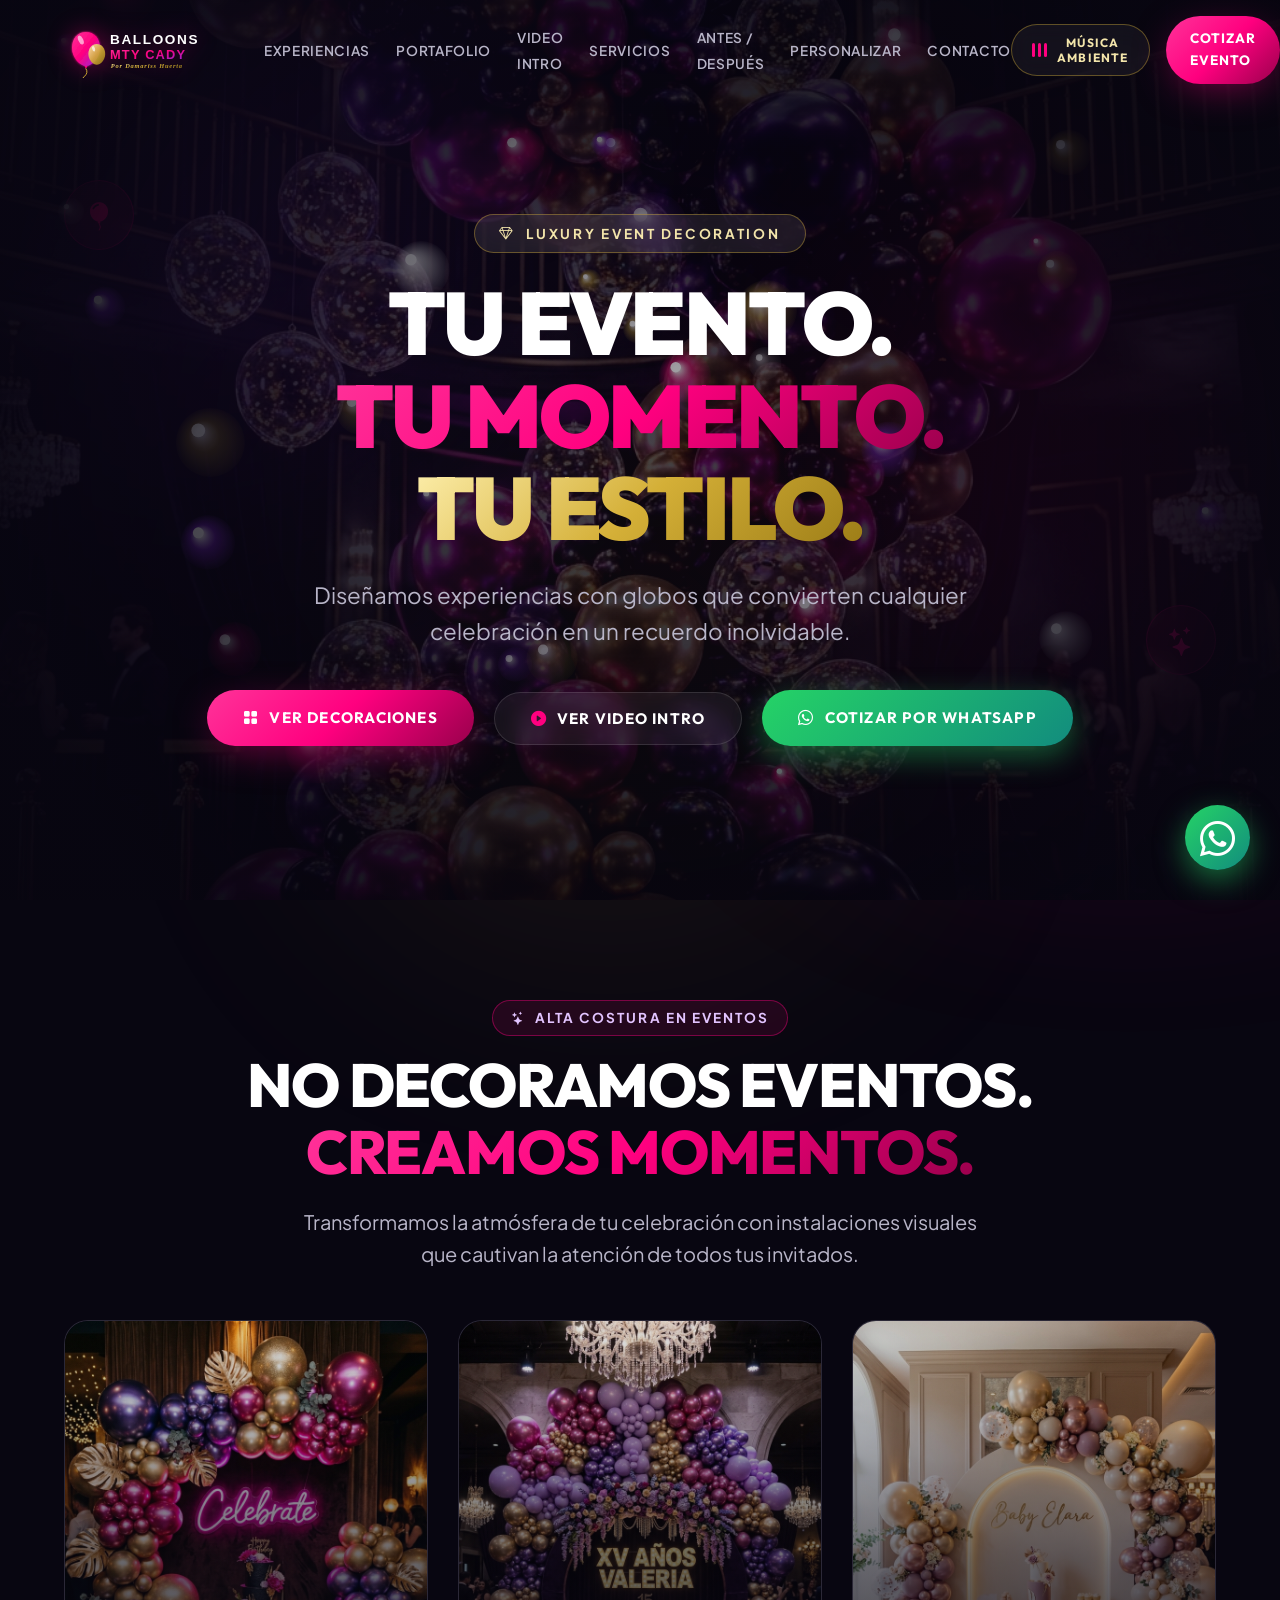
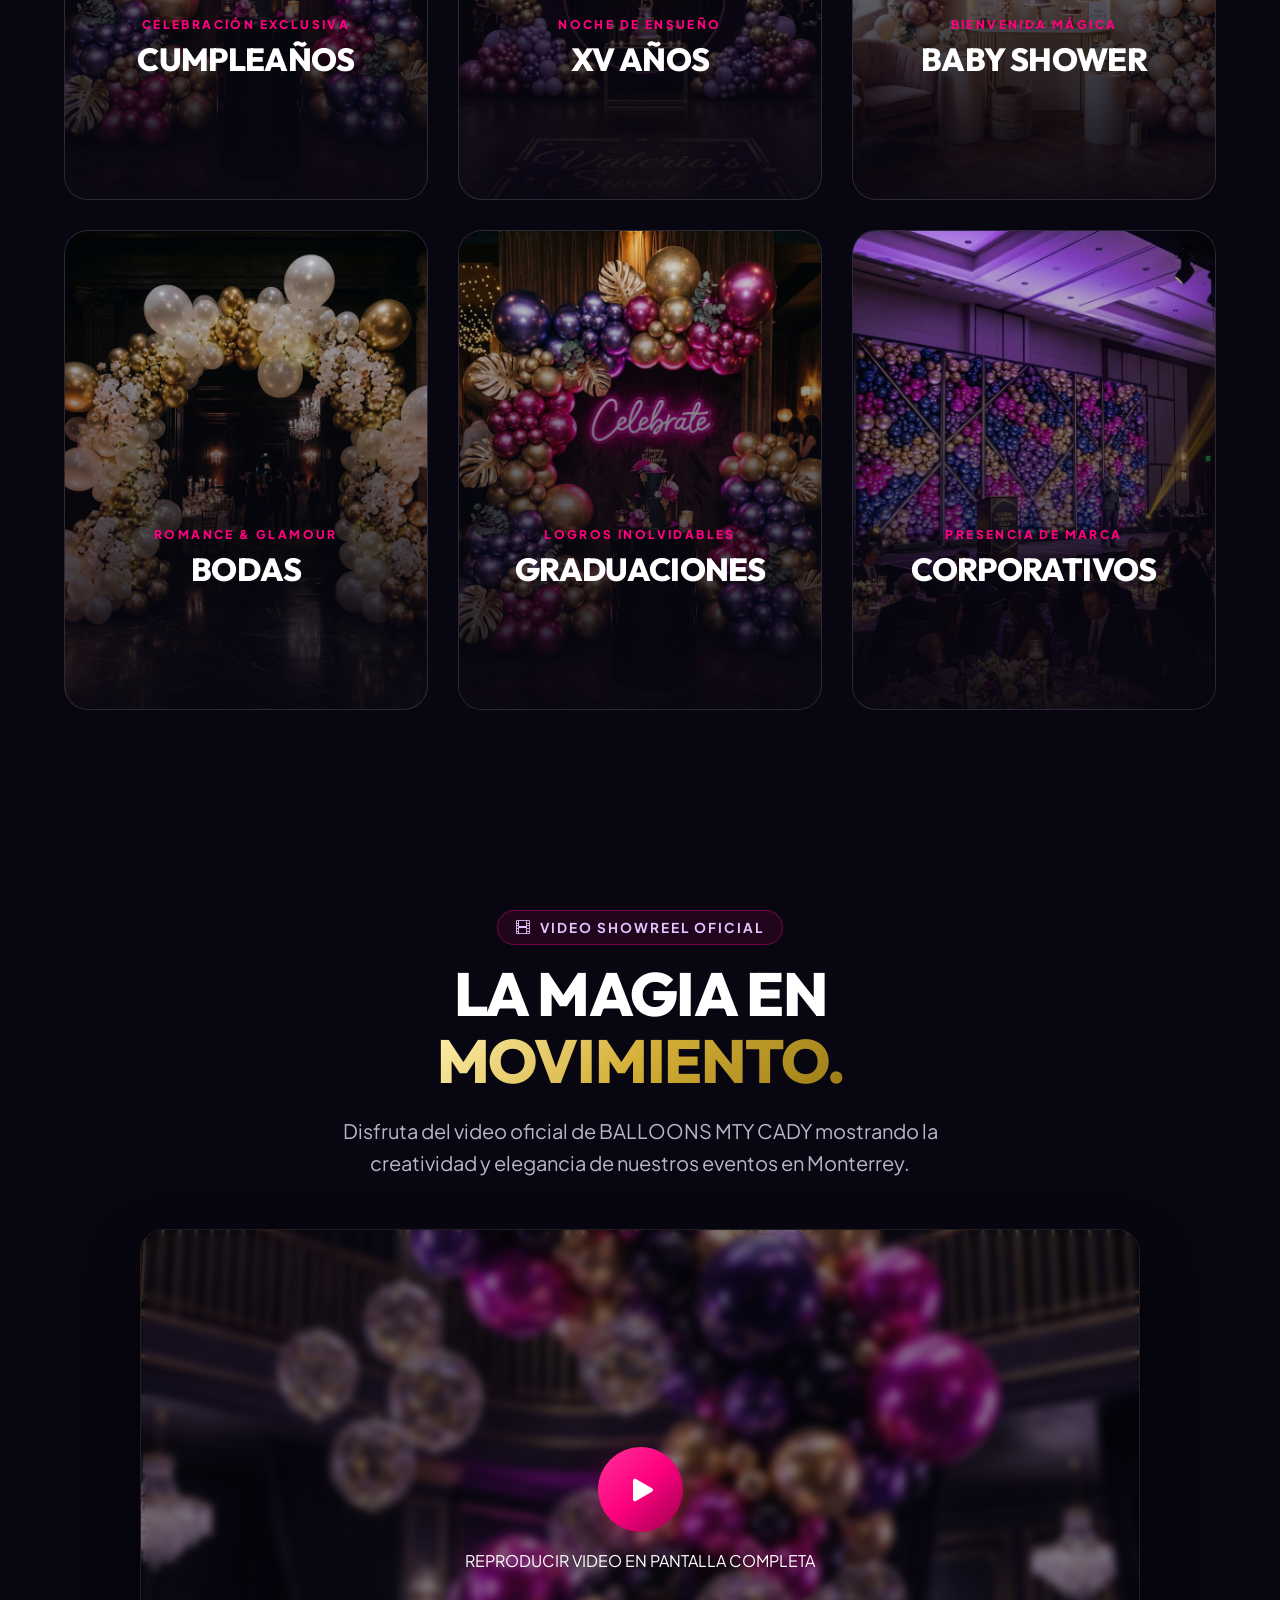
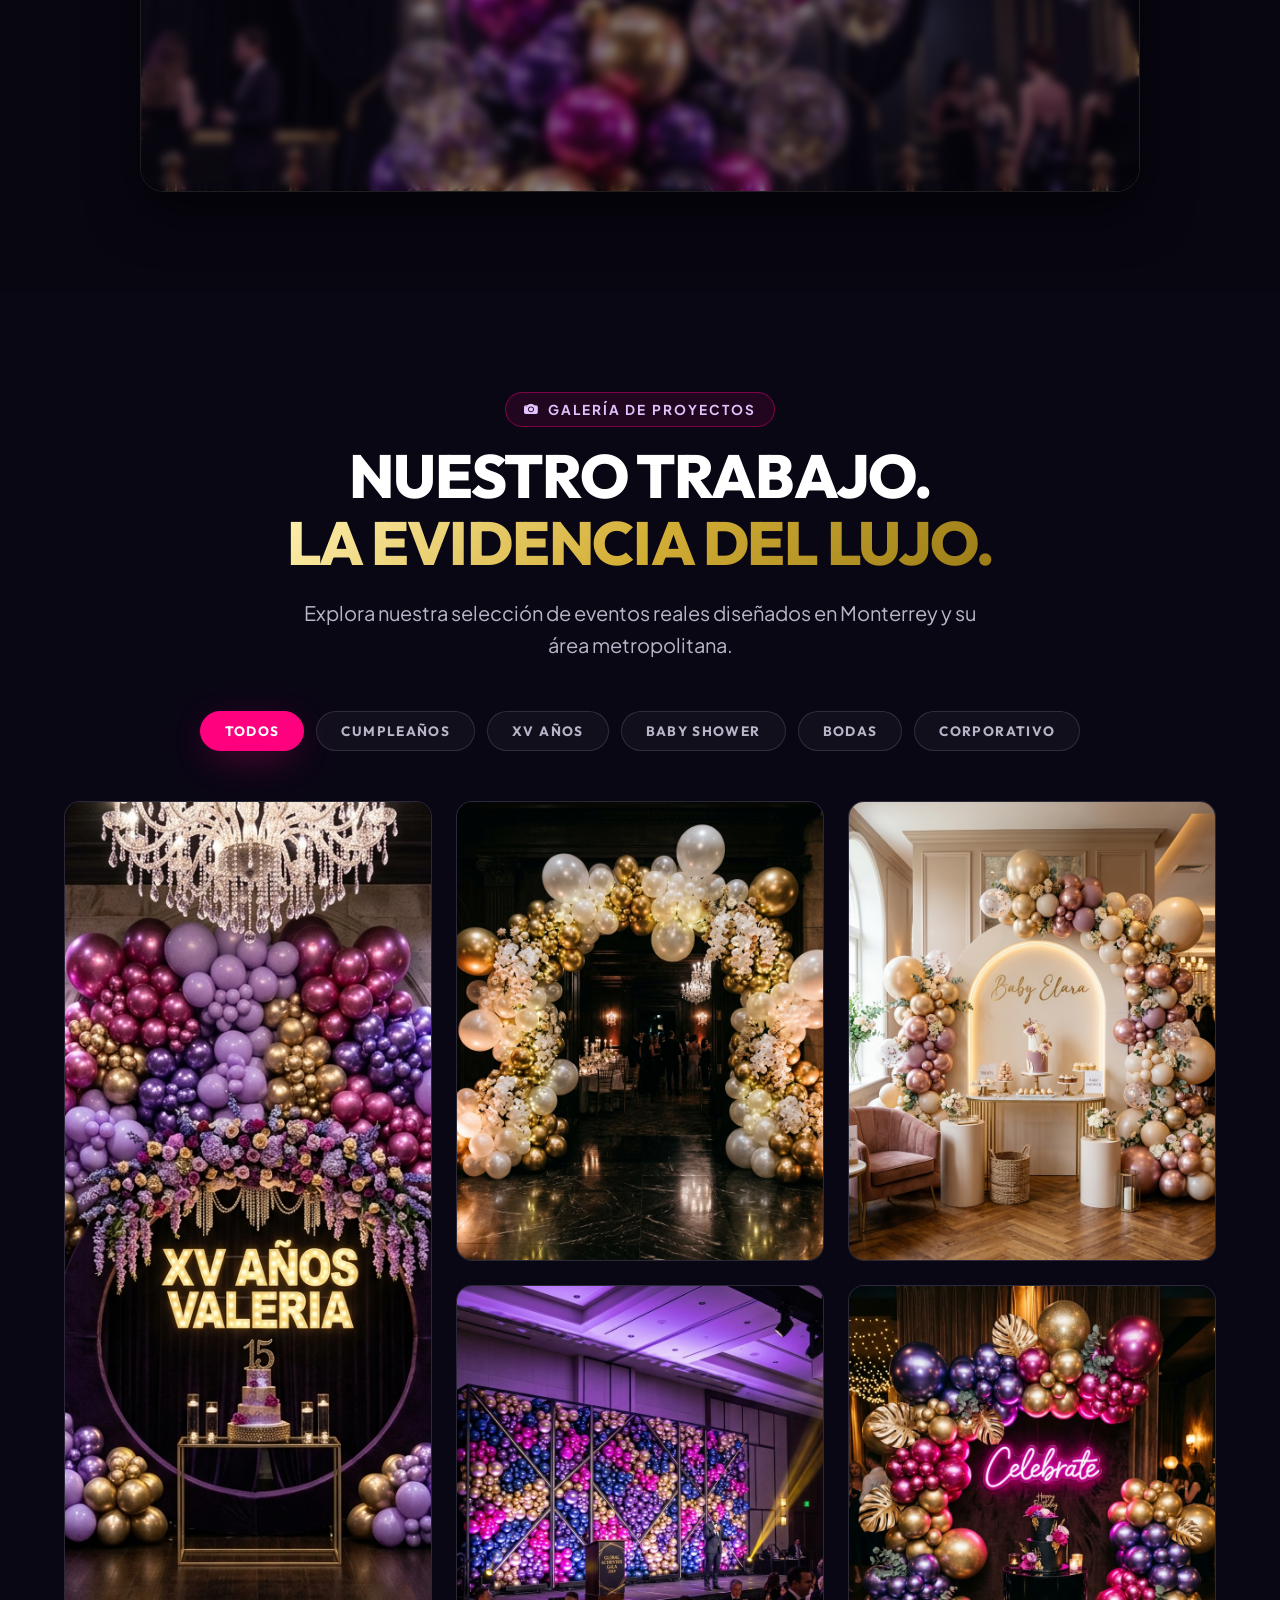
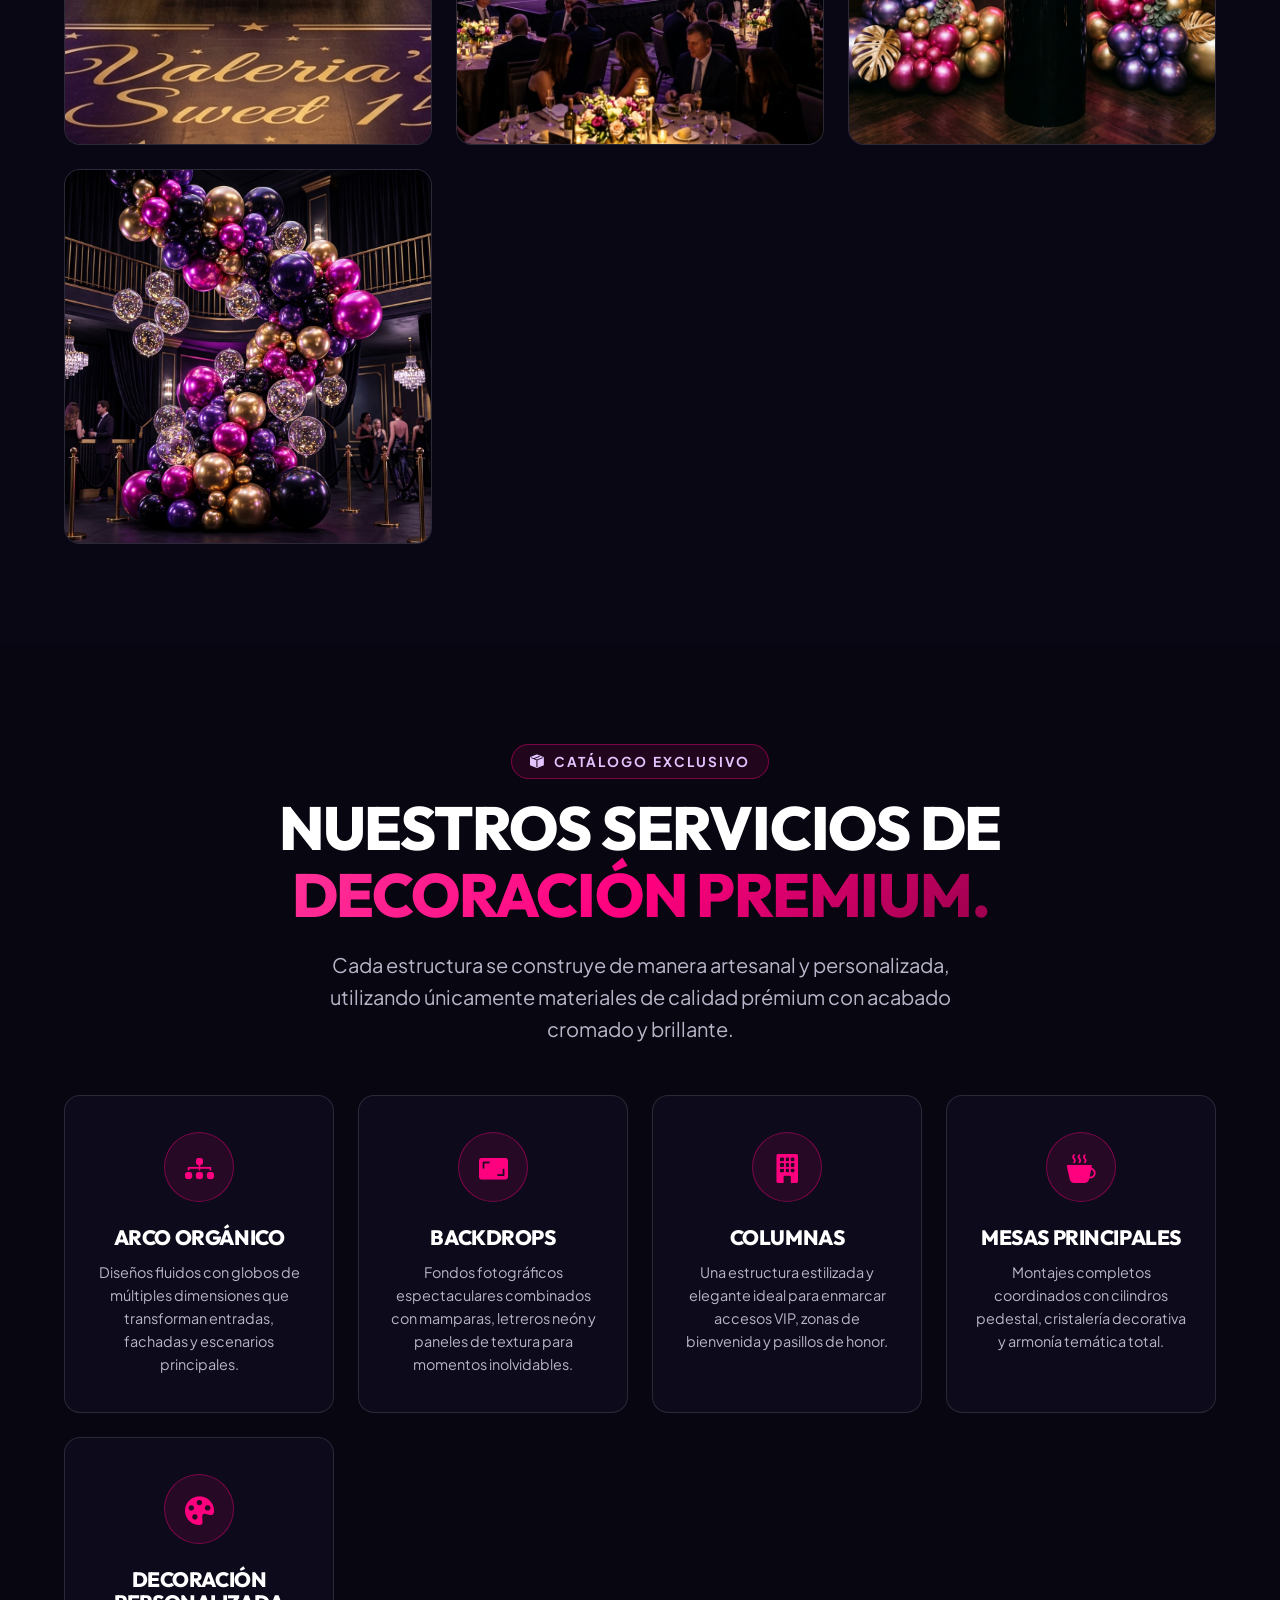
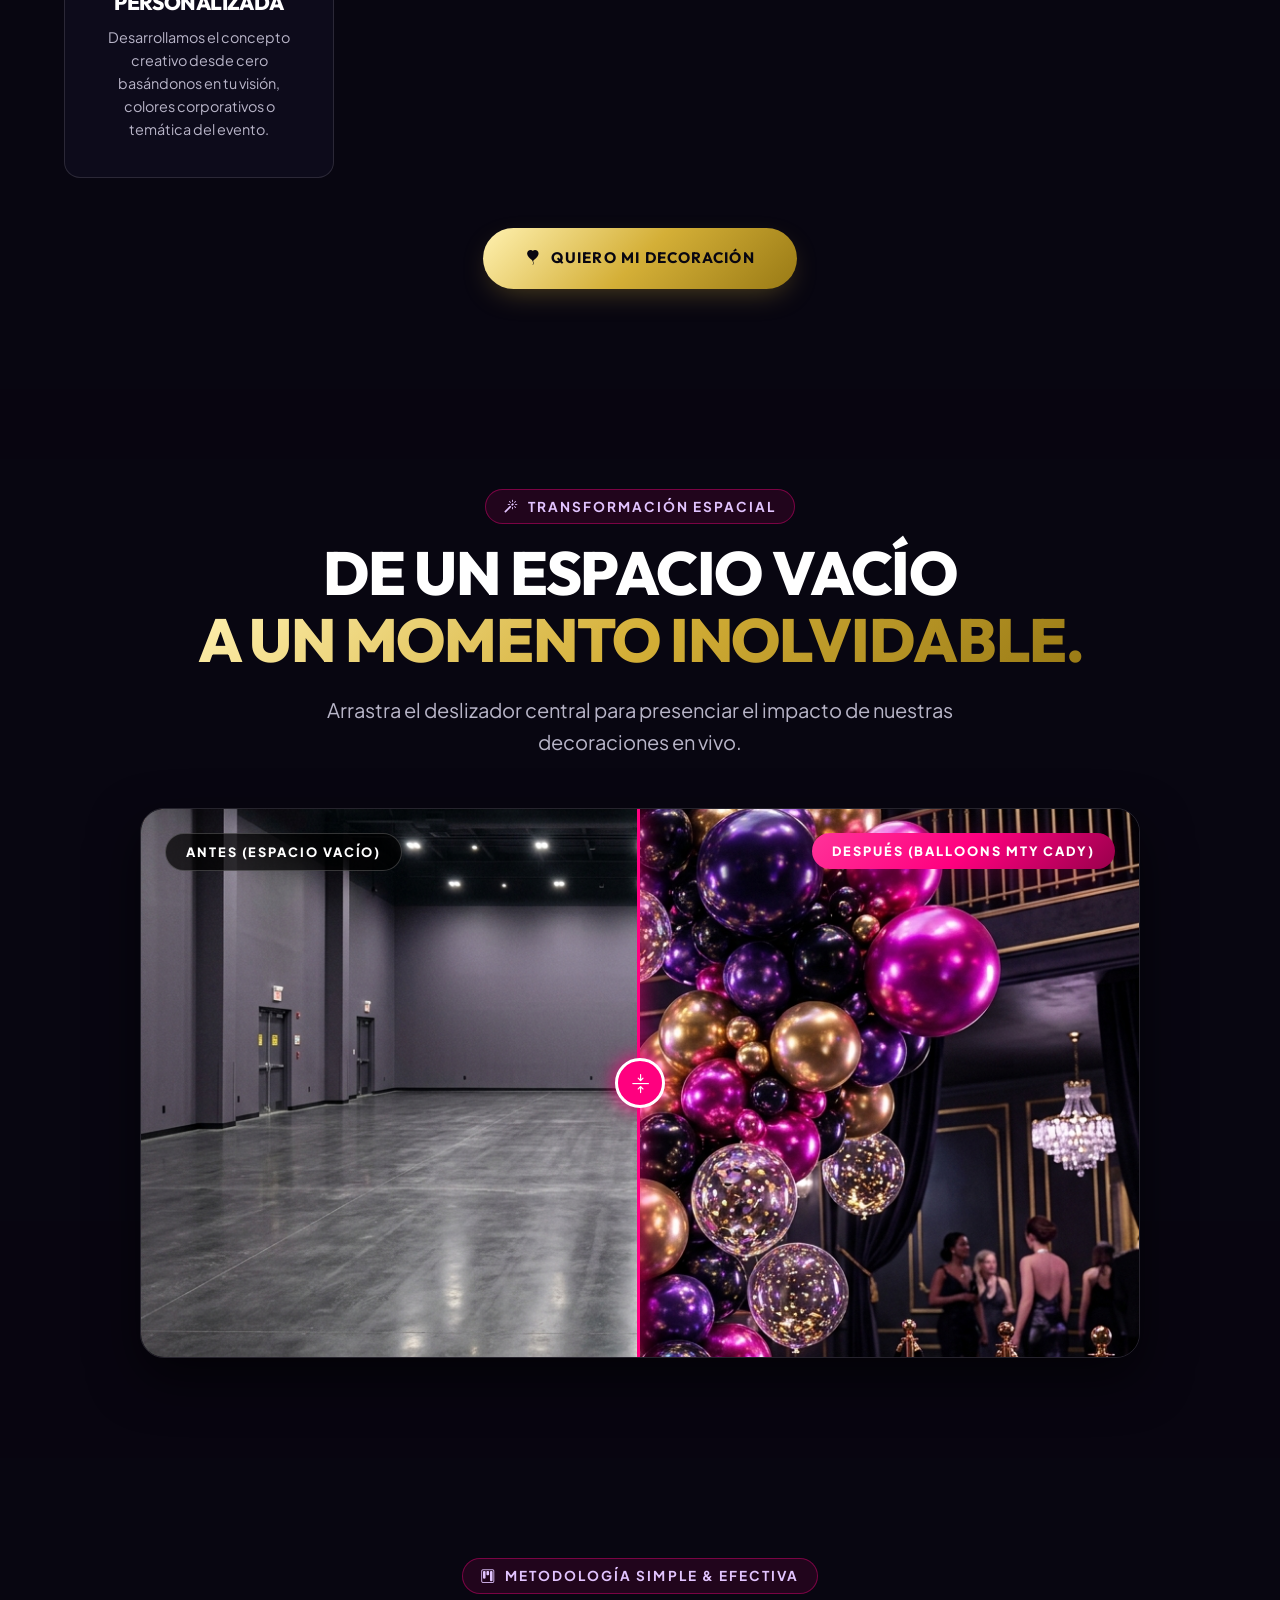
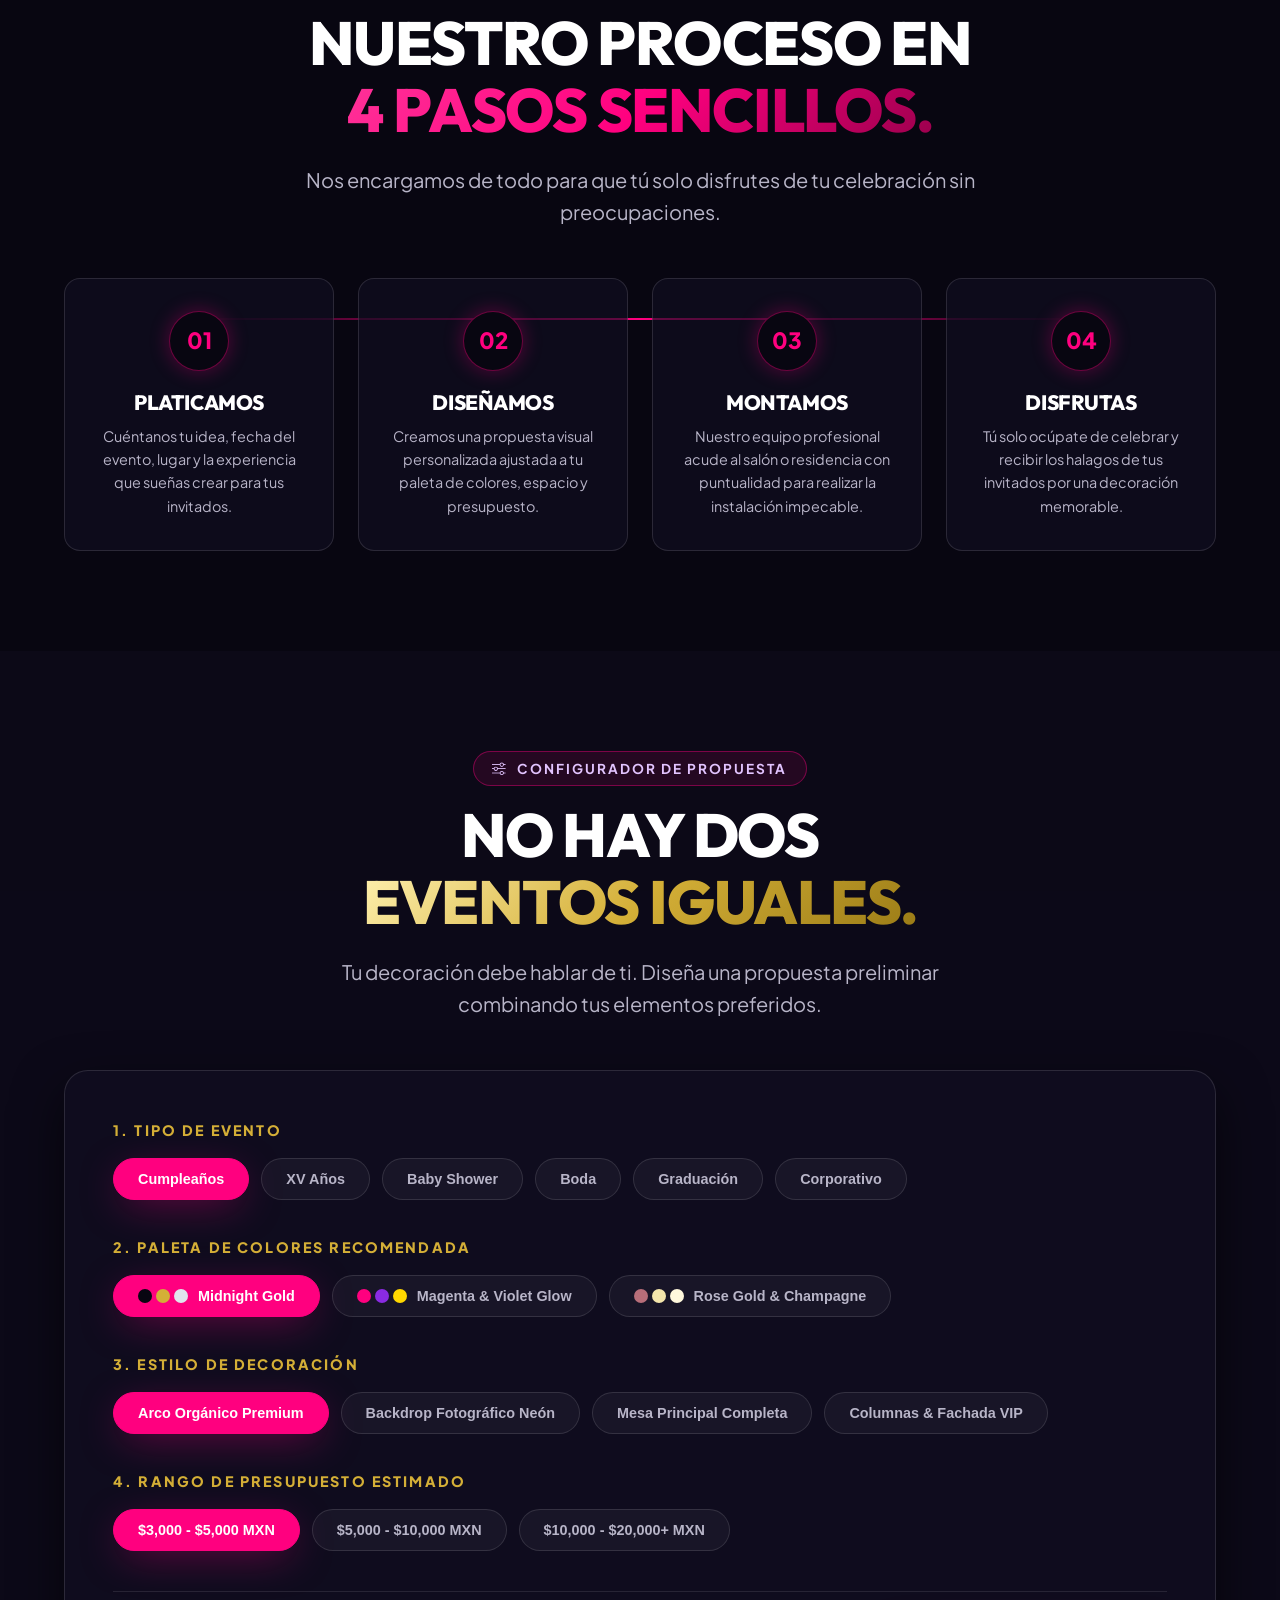
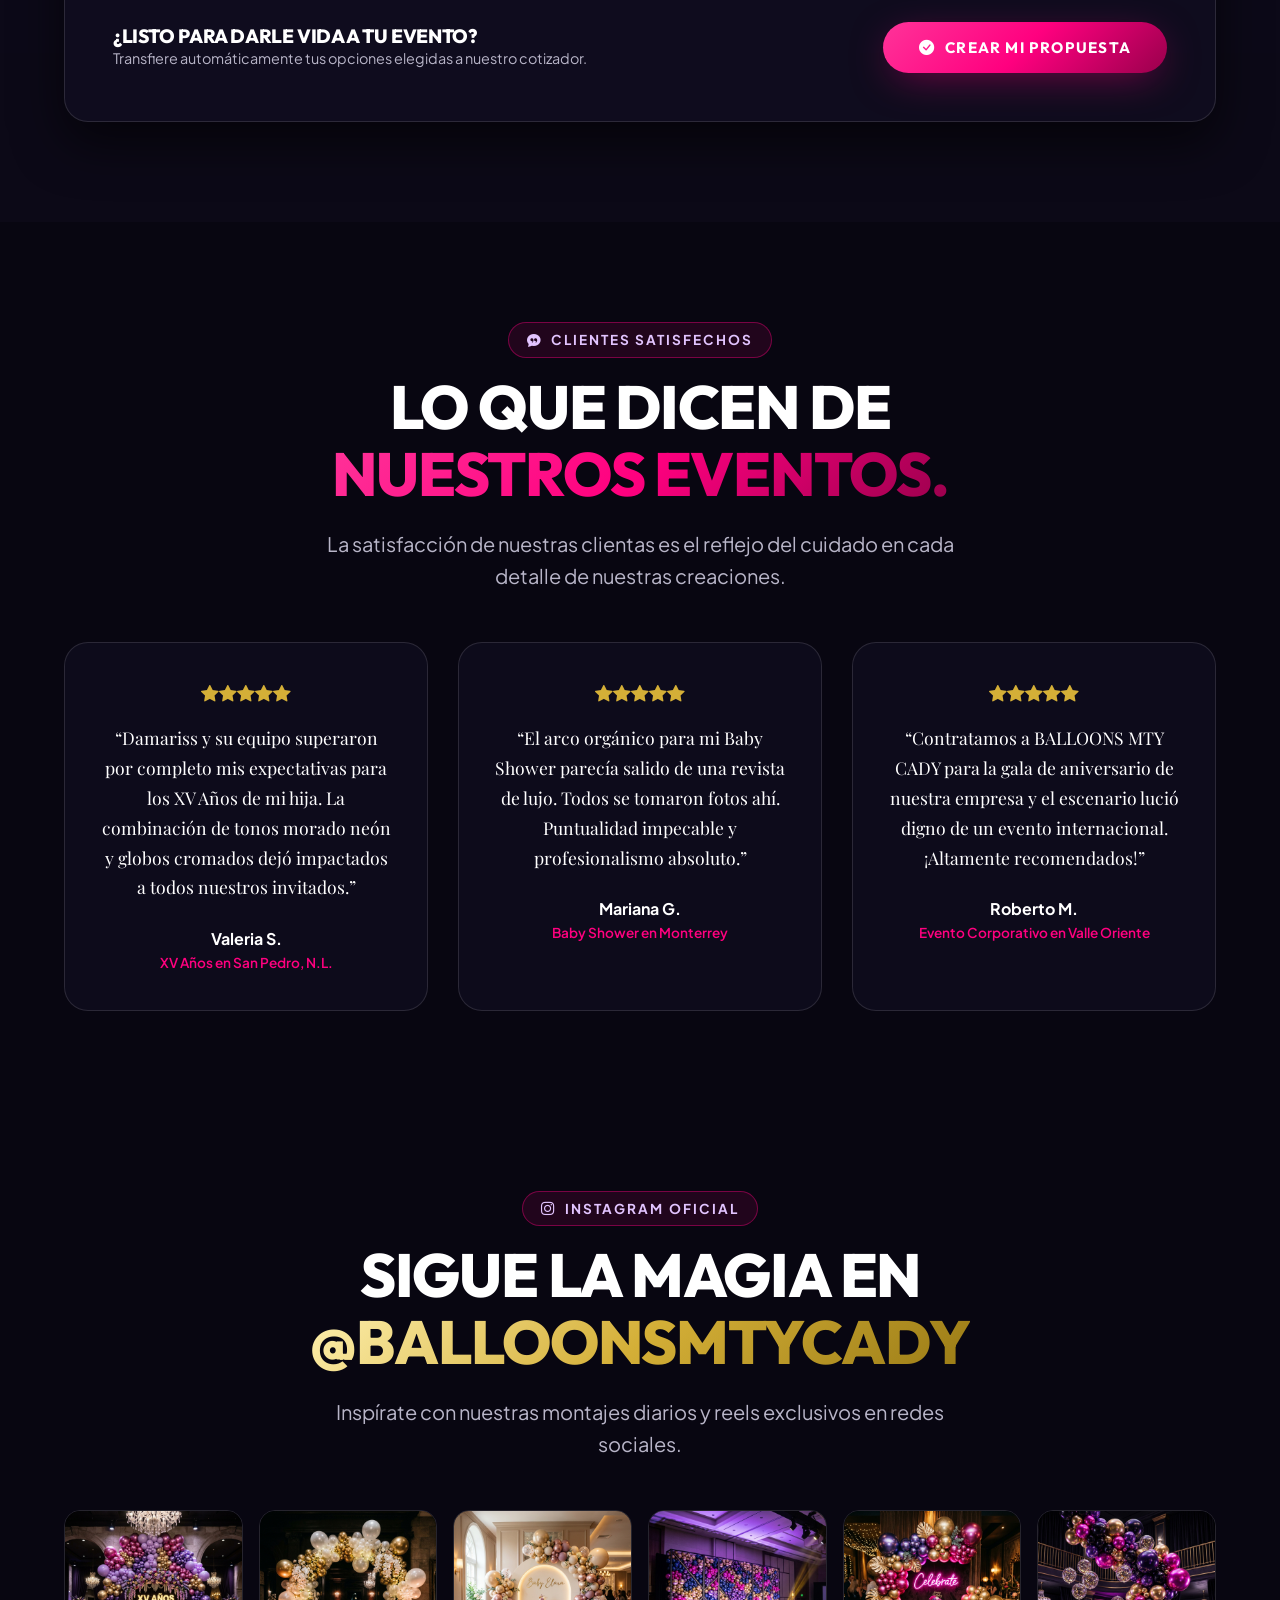
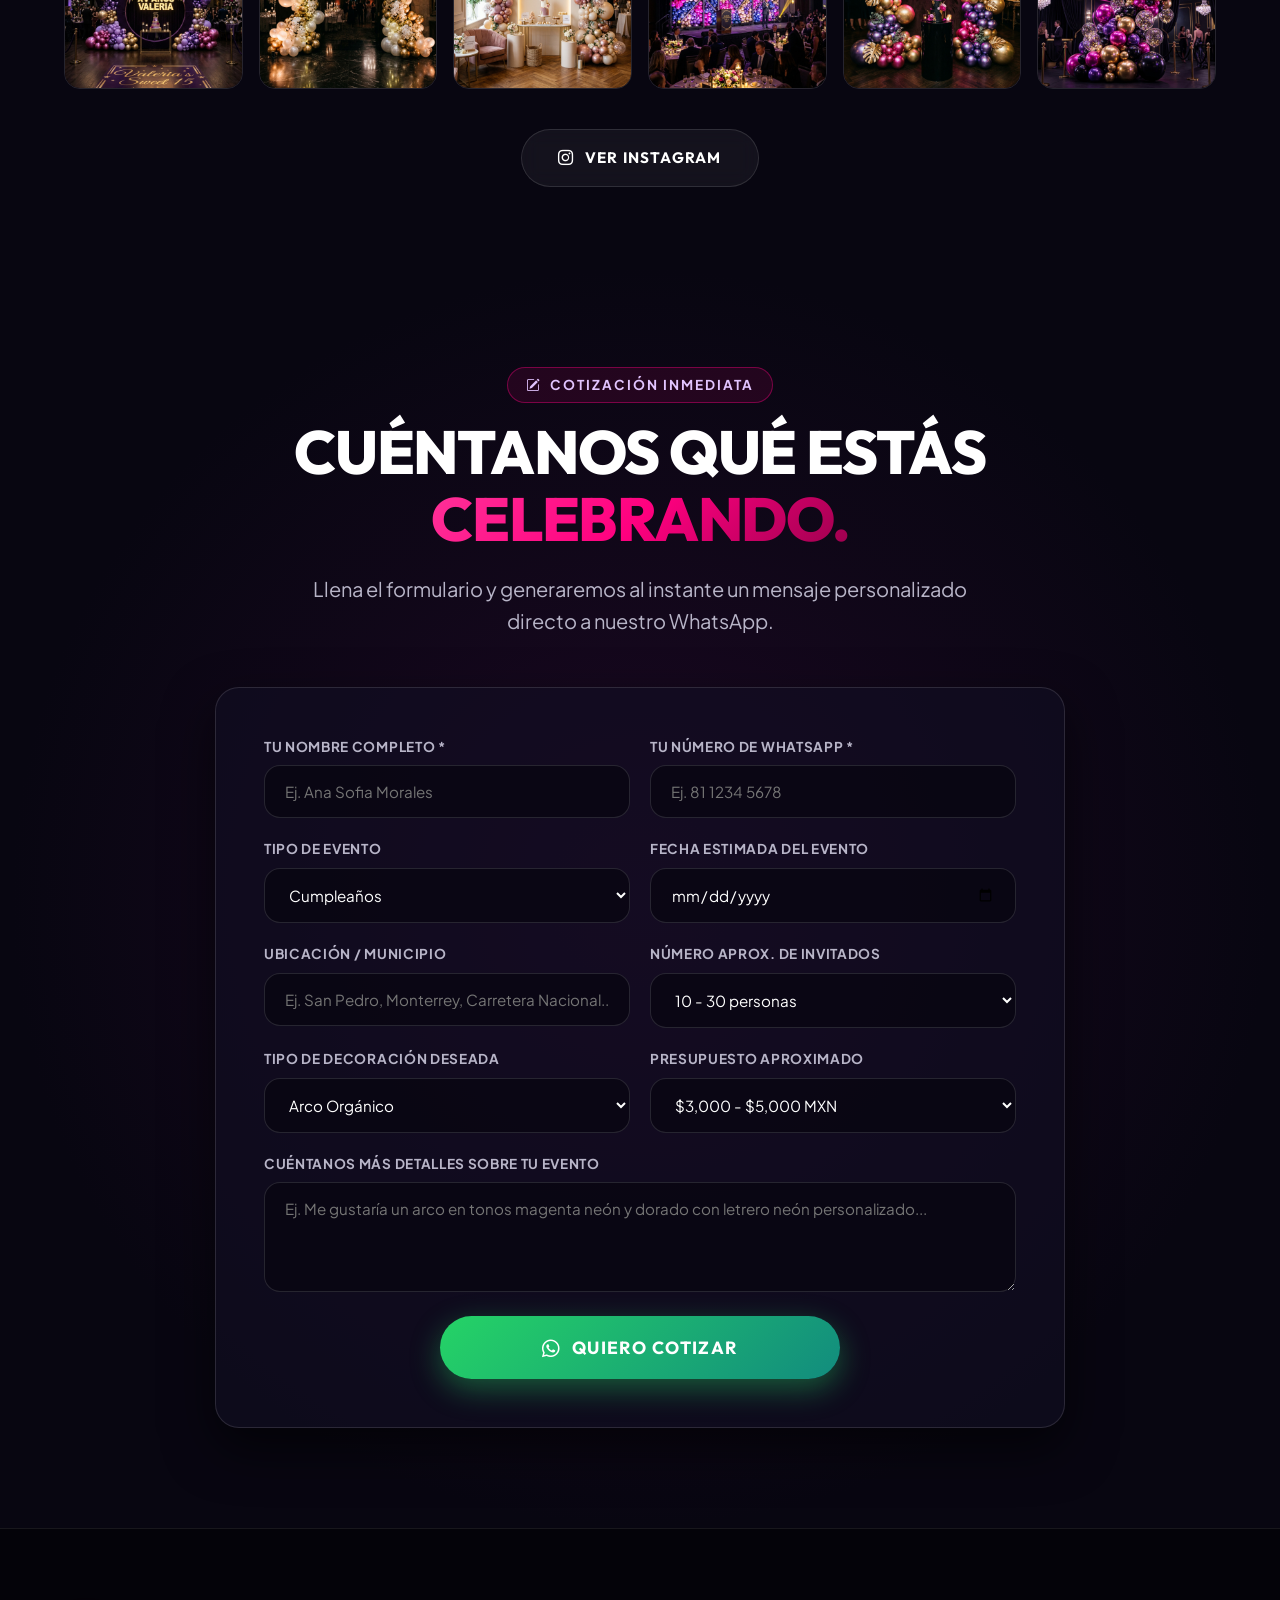
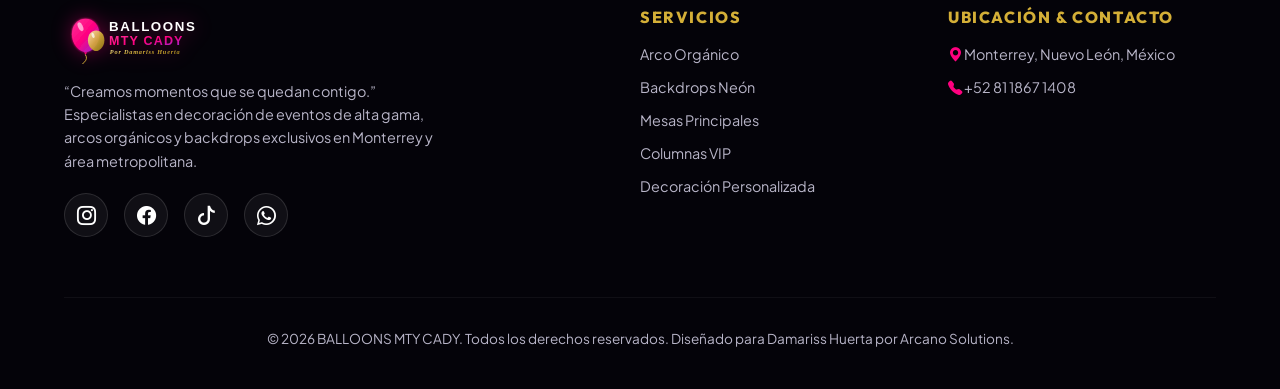
==== commit 01cc3179: "fix: reemplazar logo por SVG vectorial transparente y eliminar cualquier imagen rectangular de logo" ====
--- a/index.html
+++ b/index.html
@@ -13,10 +13,10 @@
   <meta property="og:url" content="https://balloonsmtycady.com/">
   <meta property="og:title" content="BALLOONS MTY CADY — Creamos momentos que se quedan contigo">
   <meta property="og:description" content="Experiencias de lujo con globos cromados, arcos orgánicos y backdrops espectaculares para eventos inolvidables en Monterrey.">
-  <meta property="og:image" content="assets/logo/logooficial.png">
+  <meta property="og:image" content="assets/logo/logo_balloons_mty_cady.svg">
 
   <!-- Favicon Vectorial & Icon -->
-  <link rel="icon" type="image/png" href="assets/logo/logooficial.png">
+  <link rel="icon" type="image/svg+xml" href="assets/logo/logo_balloons_mty_cady.svg">
 
   <!-- Bootstrap Icons CDN -->
   <link rel="stylesheet" href="https://cdn.jsdelivr.net/npm/bootstrap-icons@1.11.3/font/bootstrap-icons.min.css">
@@ -30,7 +30,7 @@
     "@context": "https://schema.org",
     "@type": "LocalBusiness",
     "name": "BALLOONS MTY CADY",
-    "image": "assets/logo/logooficial.png",
+    "image": "assets/logo/logo_balloons_mty_cady.svg",
     "founder": "Damariss Huerta",
     "description": "Estudio de diseño y decoración de eventos con globos de alta gama, arcos orgánicos y backdrops en Monterrey, N.L.",
     "address": {
@@ -63,7 +63,7 @@
   <header class="header">
     <div class="container header-container">
       <a href="#hero" class="brand-logo" aria-label="BALLOONS MTY CADY">
-        <img src="assets/logo/logooficial.png" alt="BALLOONS MTY CADY Logo Oficial" class="brand-logo-img">
+        <img src="assets/logo/logo_balloons_mty_cady.svg" alt="BALLOONS MTY CADY Logo Vectorial" class="brand-logo-img">
       </a>
 
       <nav>
@@ -774,7 +774,7 @@
       <div class="footer-grid">
         <div>
           <div class="brand-logo" style="margin-bottom: 16px;">
-            <img src="assets/logo/logooficial.png" alt="BALLOONS MTY CADY Logo Oficial" style="max-height: 60px; filter: drop-shadow(0 0 10px rgba(255,0,127,0.4));">
+            <img src="assets/logo/logo_balloons_mty_cady.svg" alt="BALLOONS MTY CADY Logo Vectorial" style="max-height: 55px; filter: drop-shadow(0 0 10px rgba(255,0,127,0.4));">
           </div>
           <p style="color: var(--text-muted); max-width: 380px; font-size: 0.9rem;">
             “Creamos momentos que se quedan contigo.”<br>
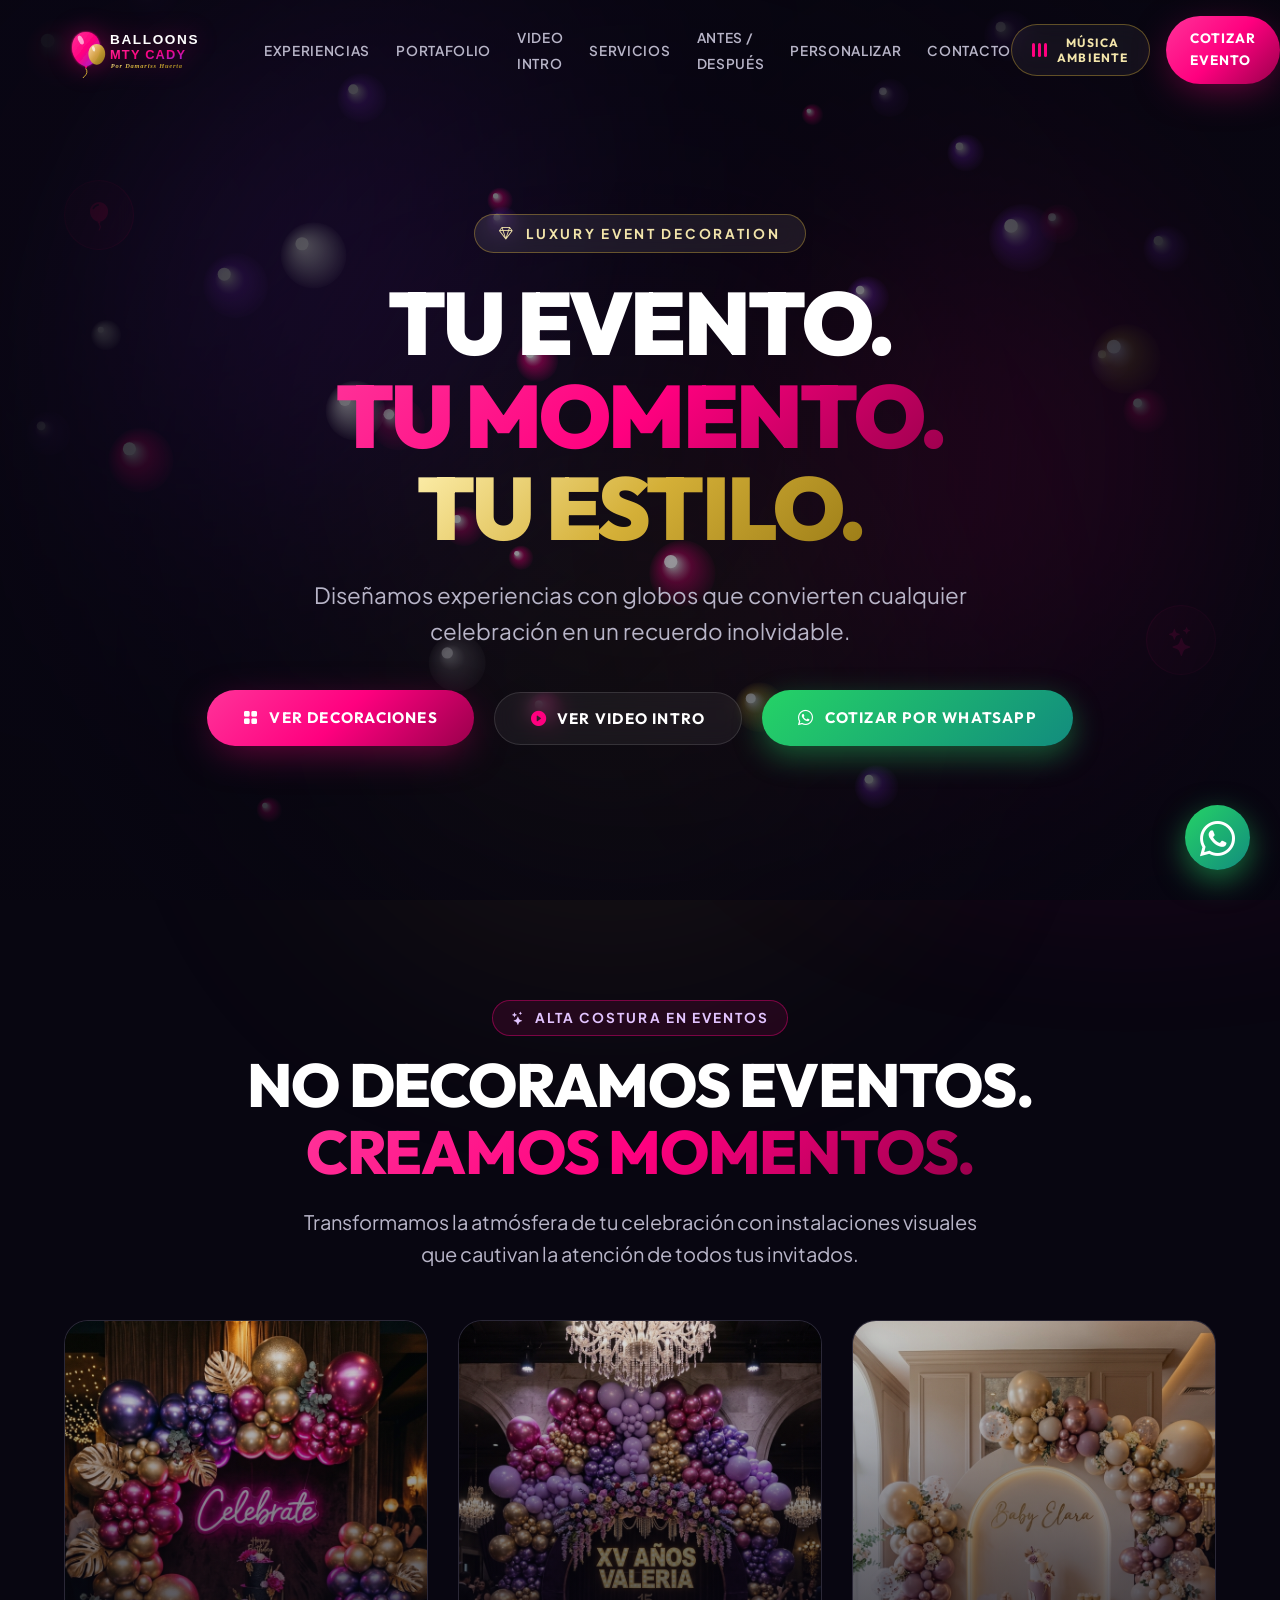
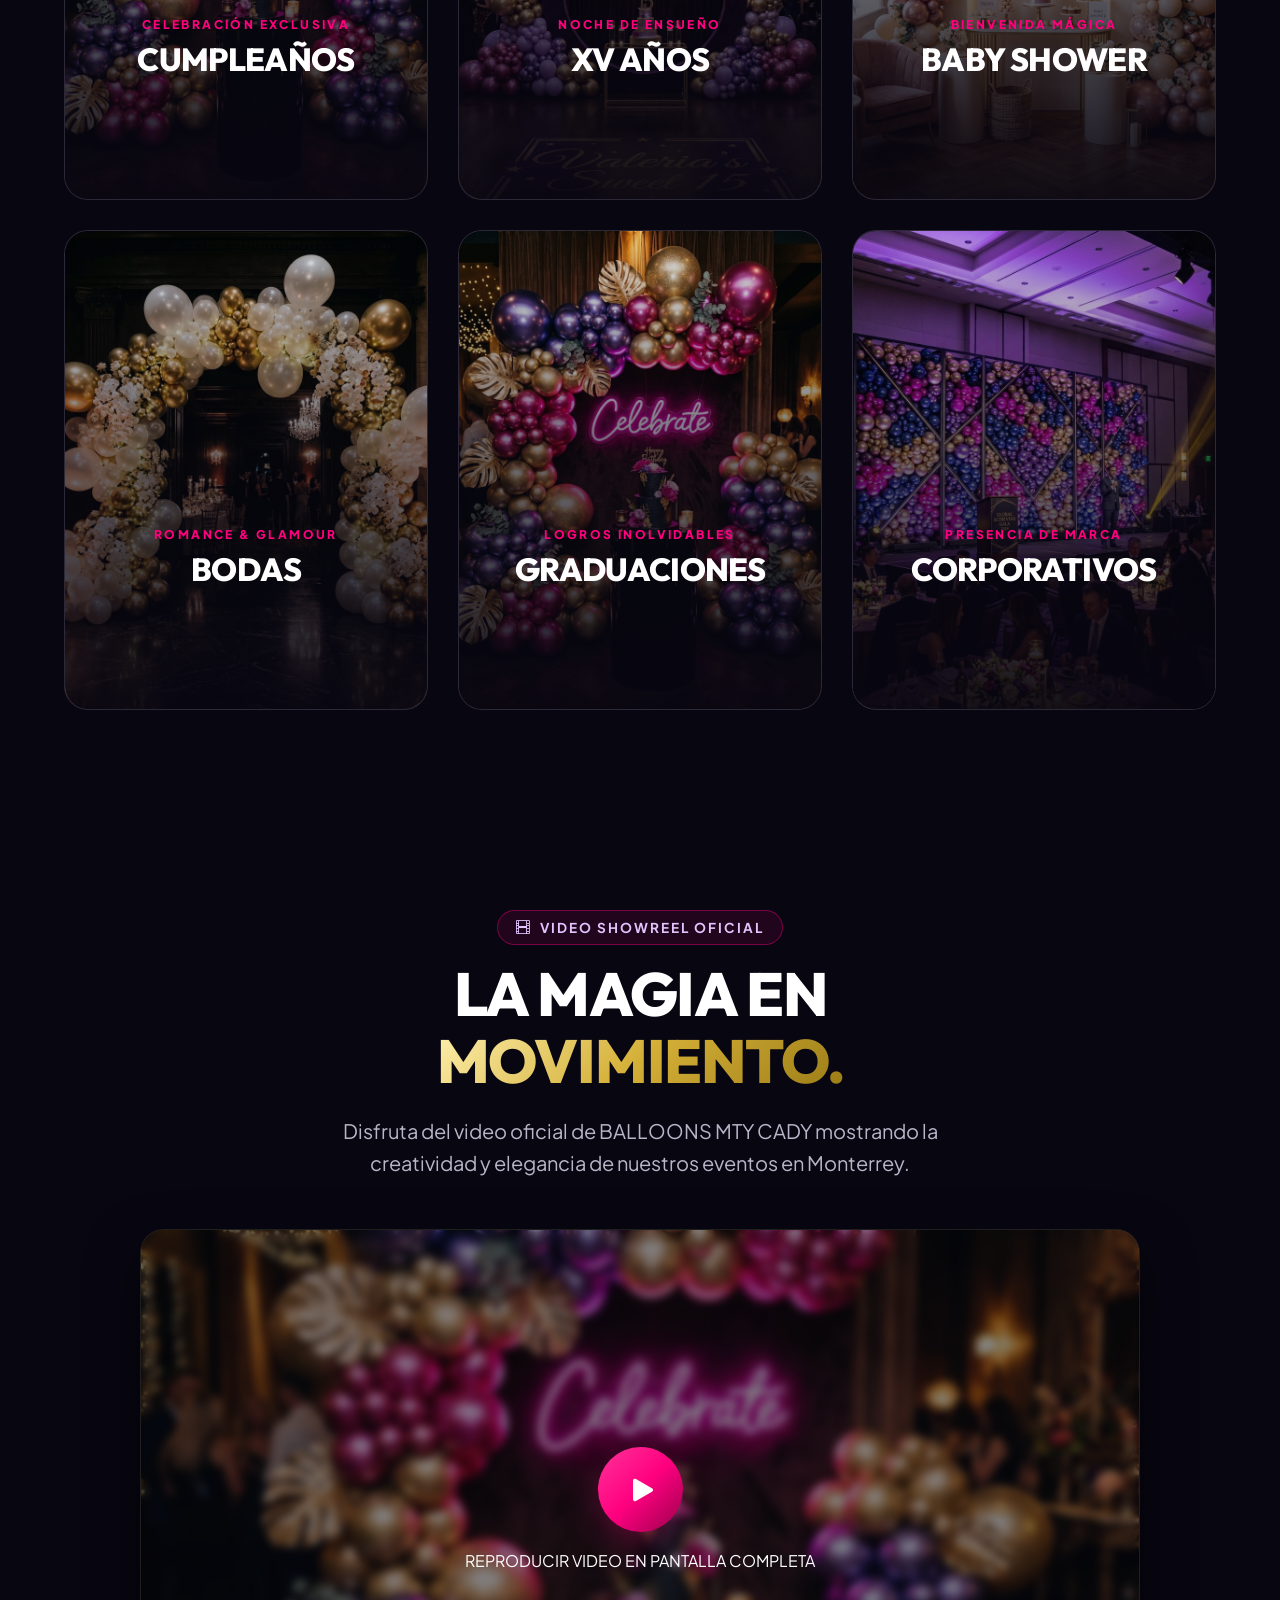
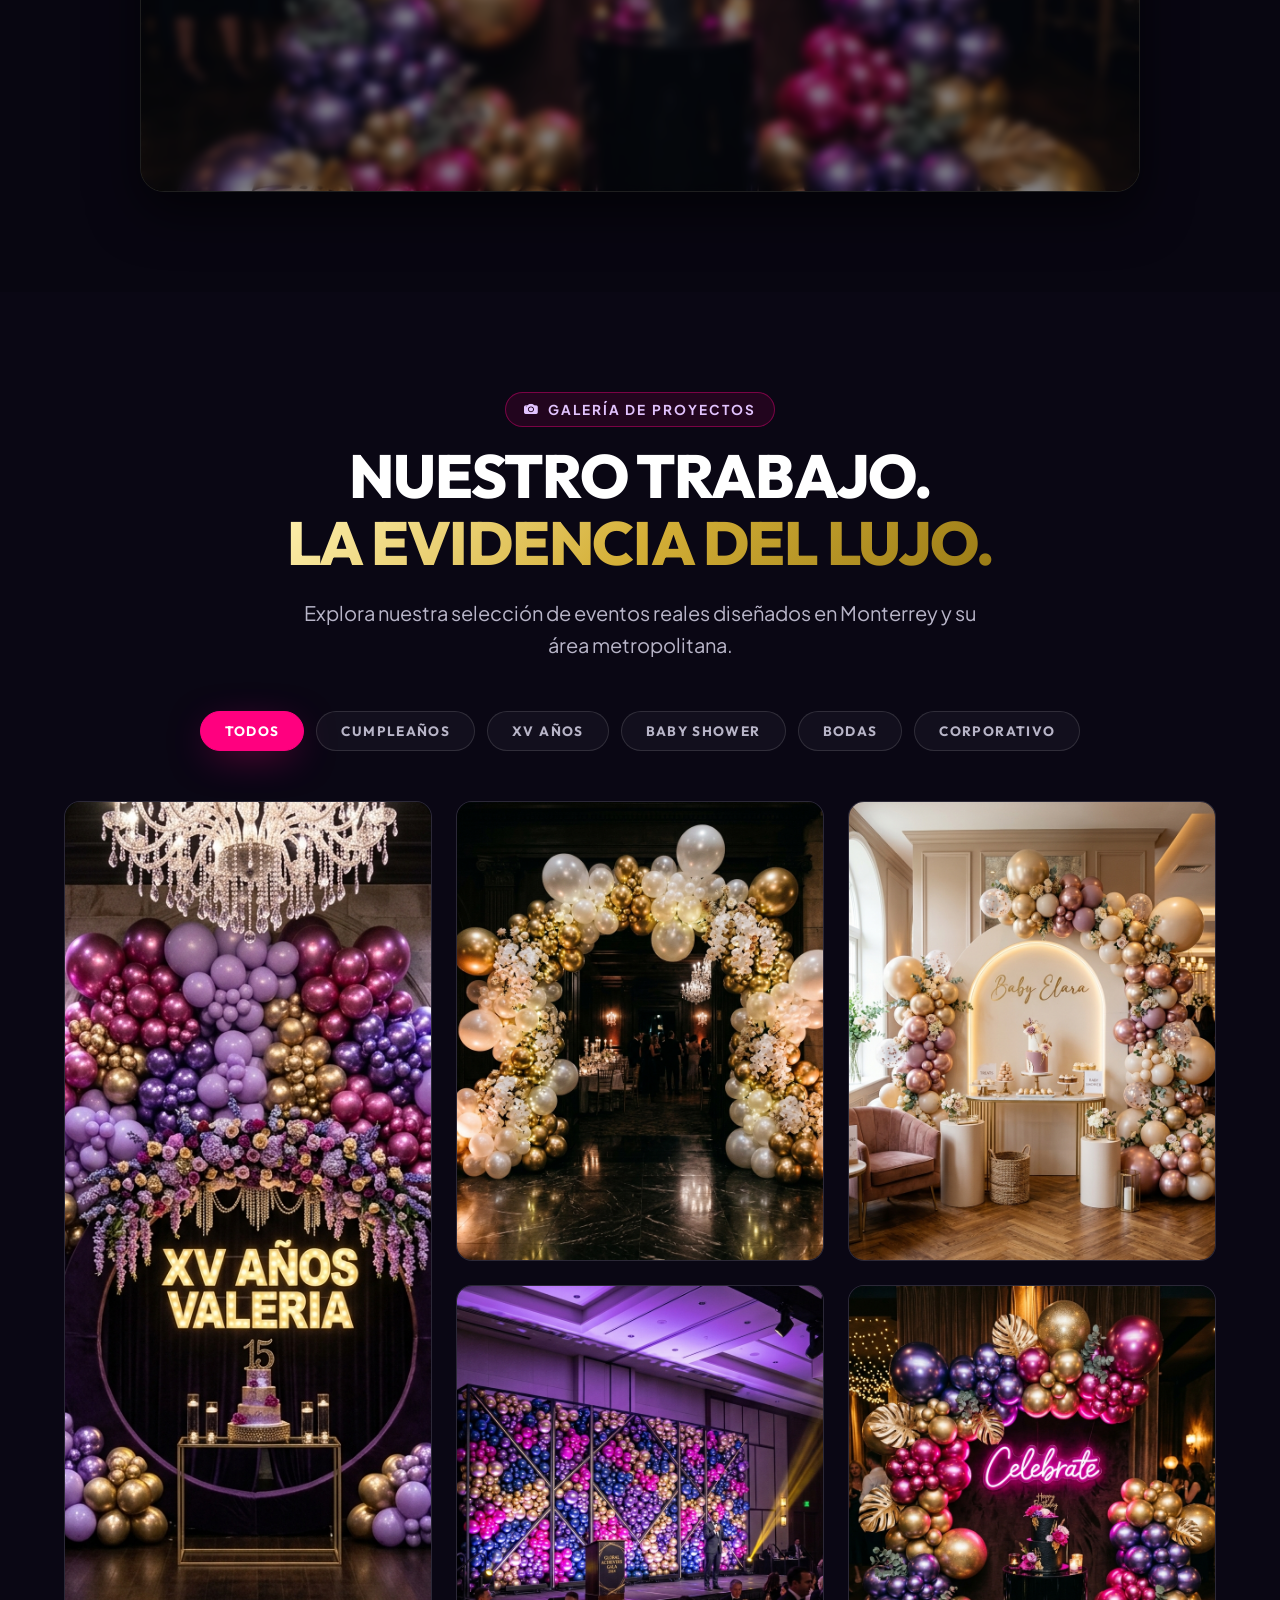
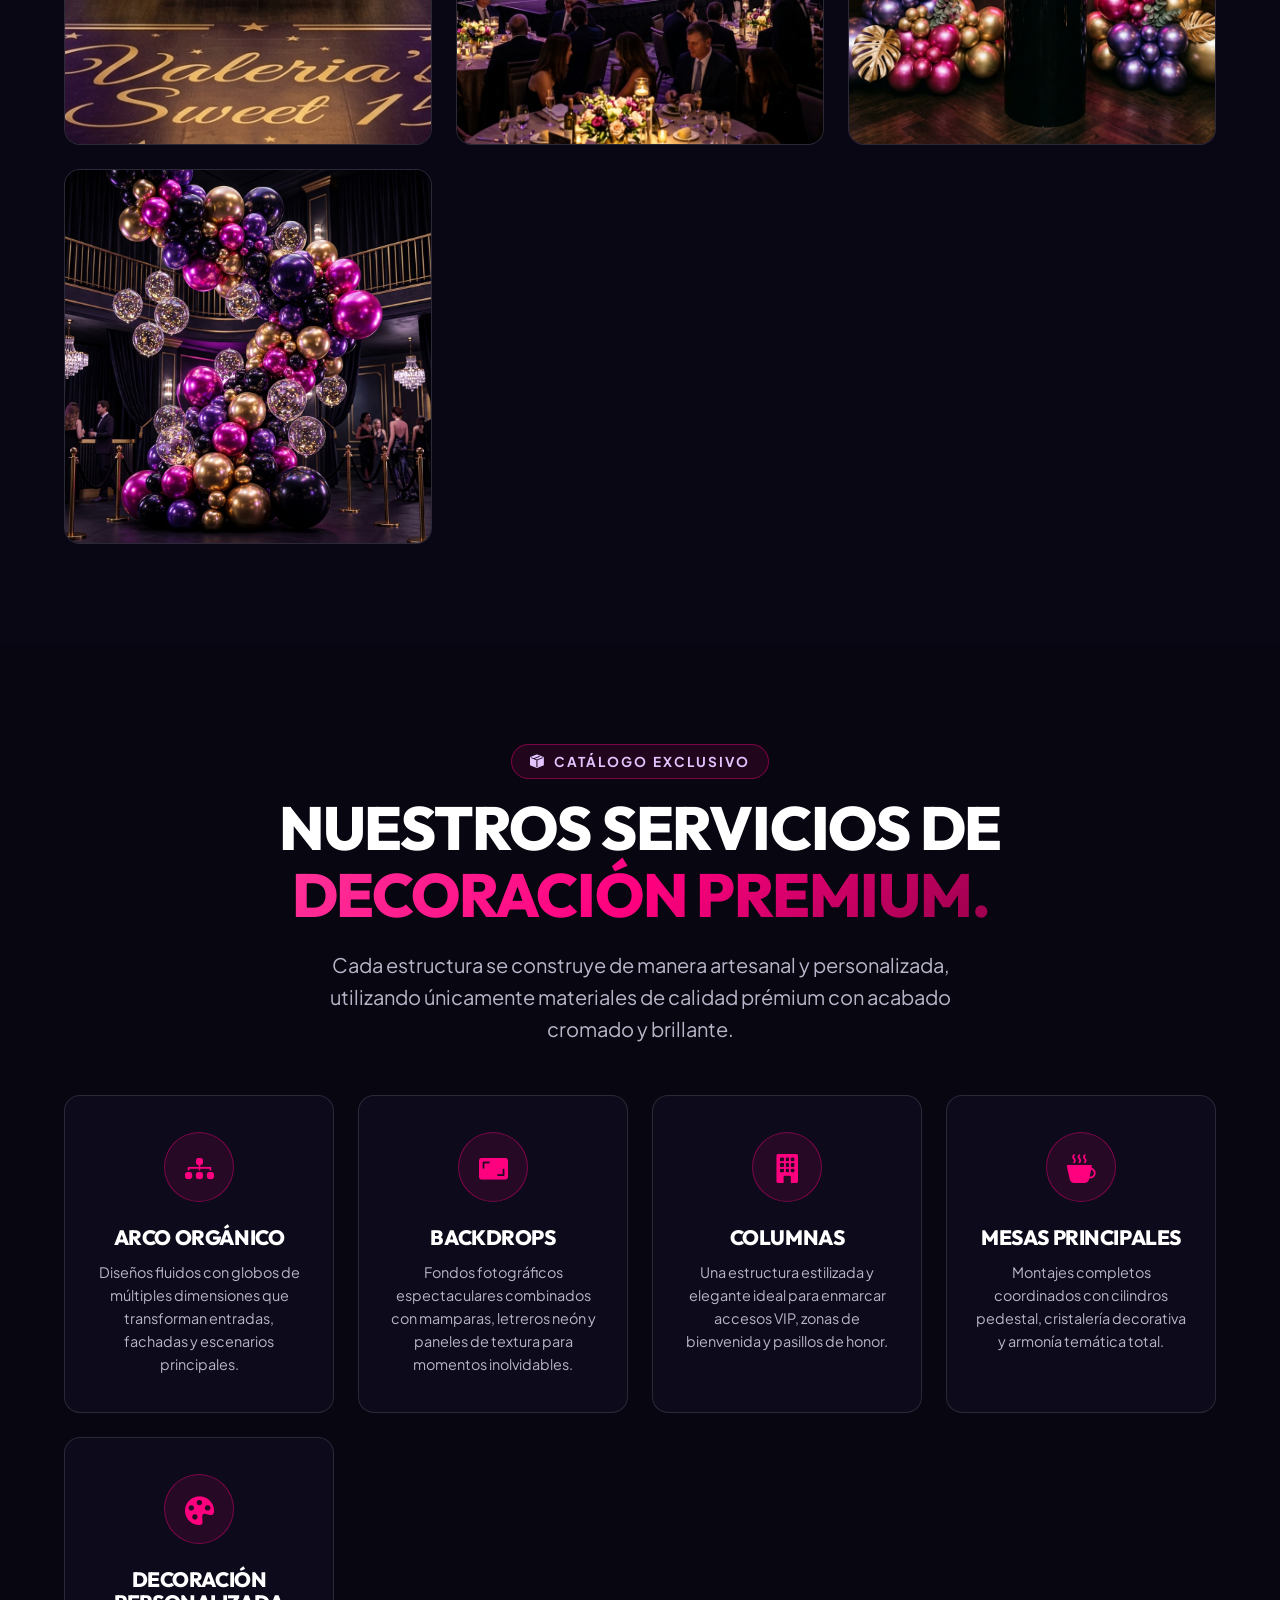
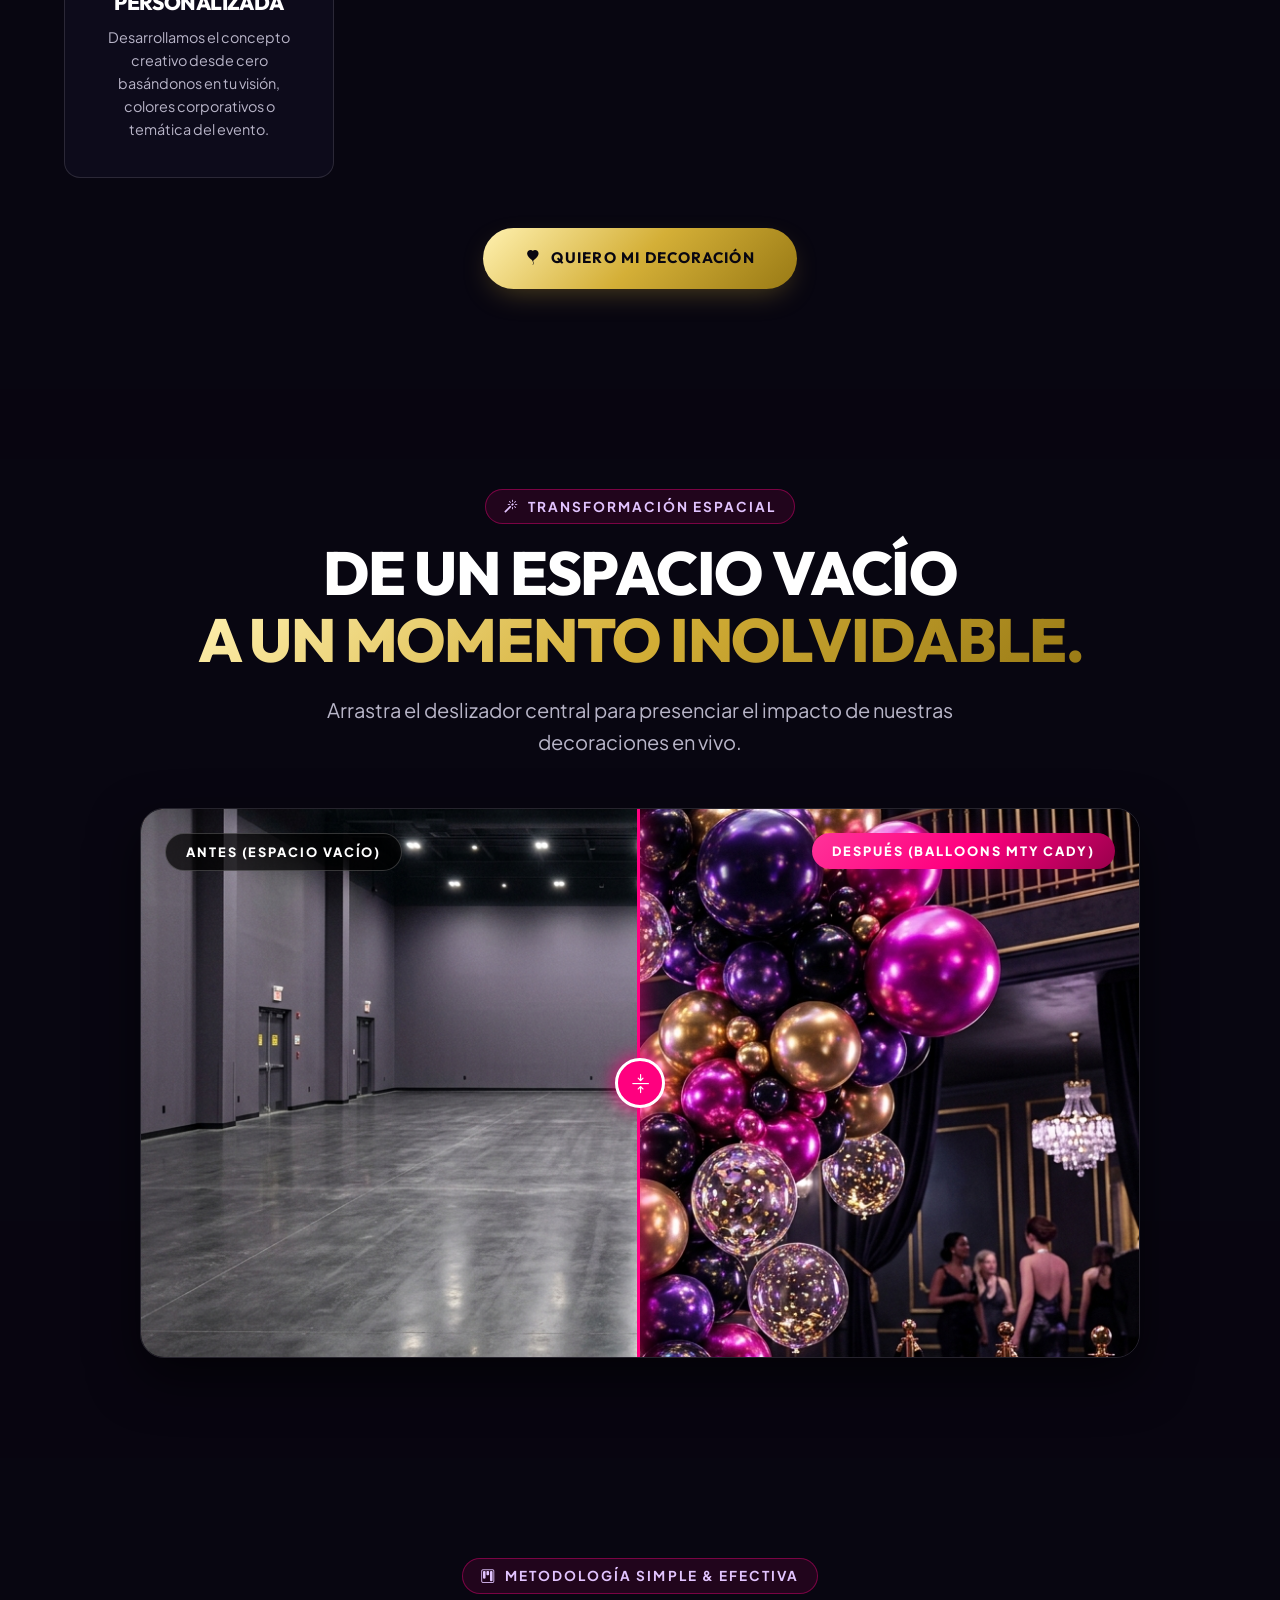
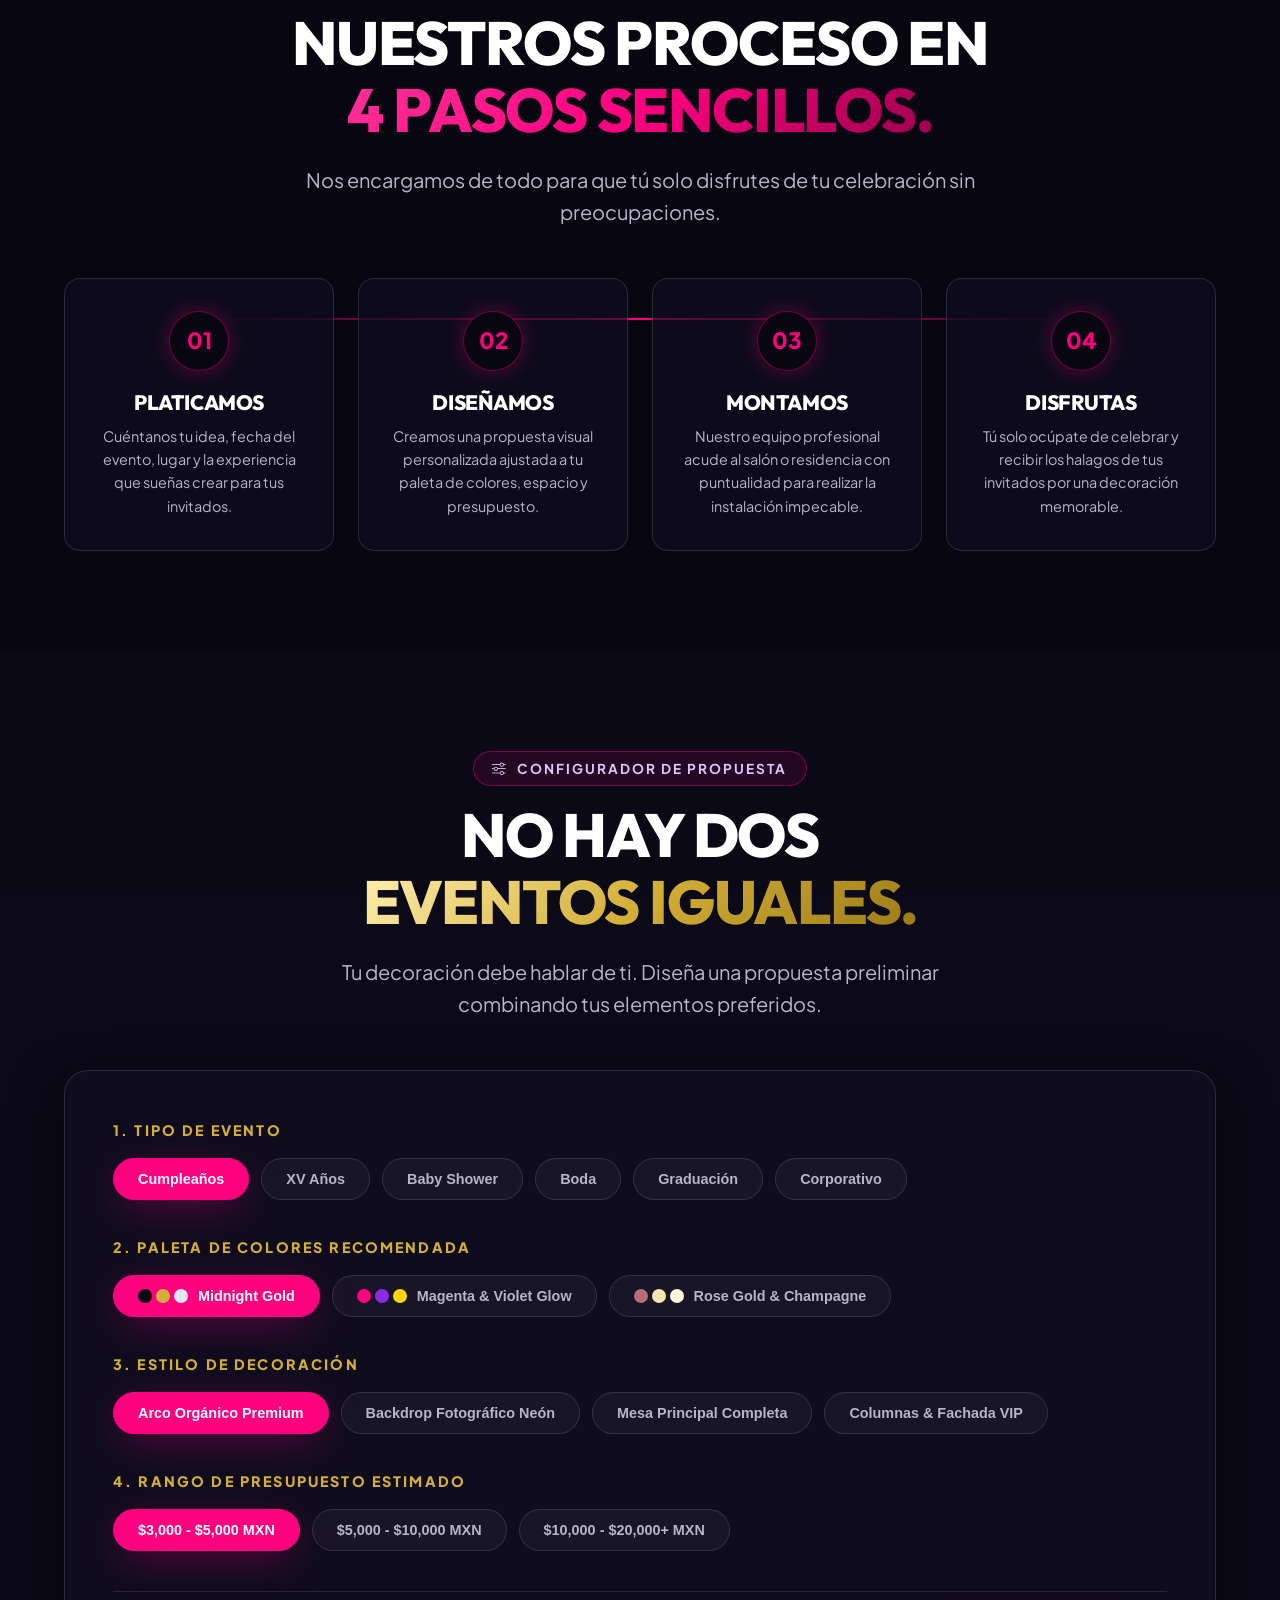
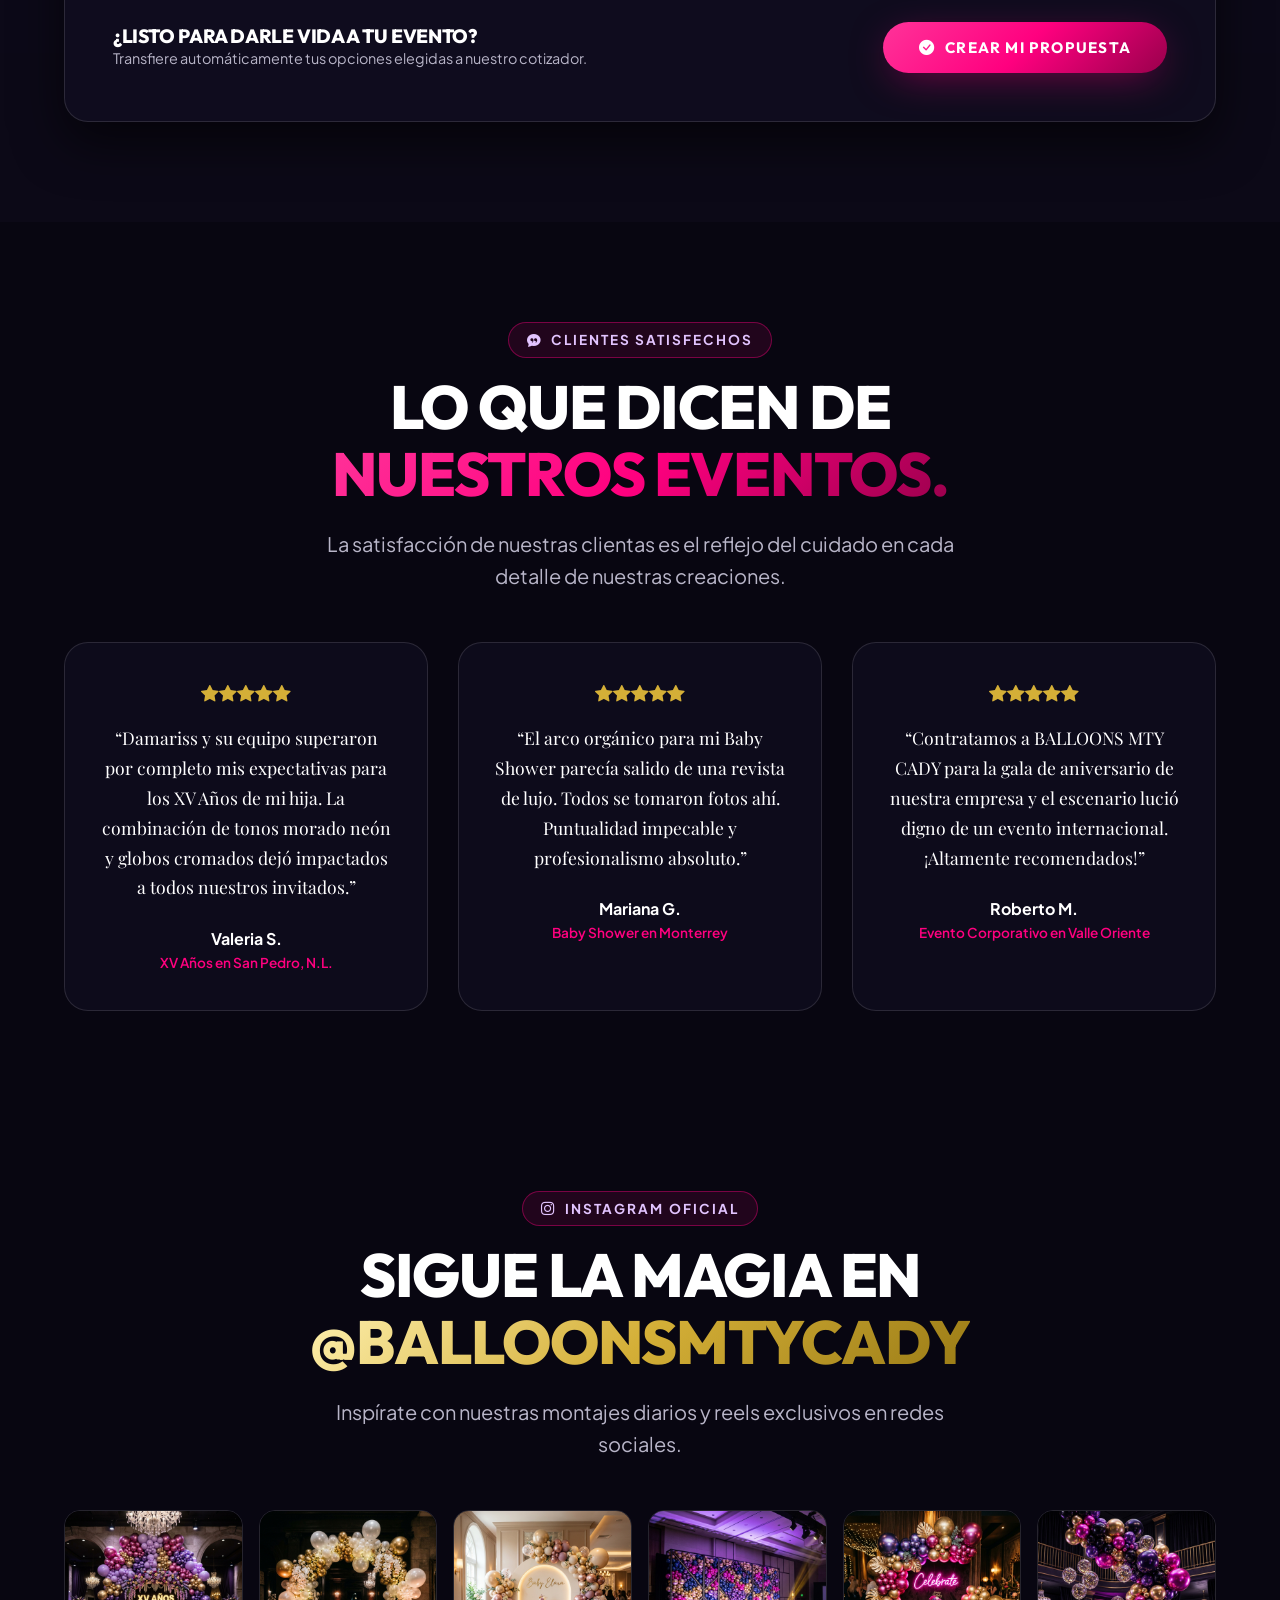
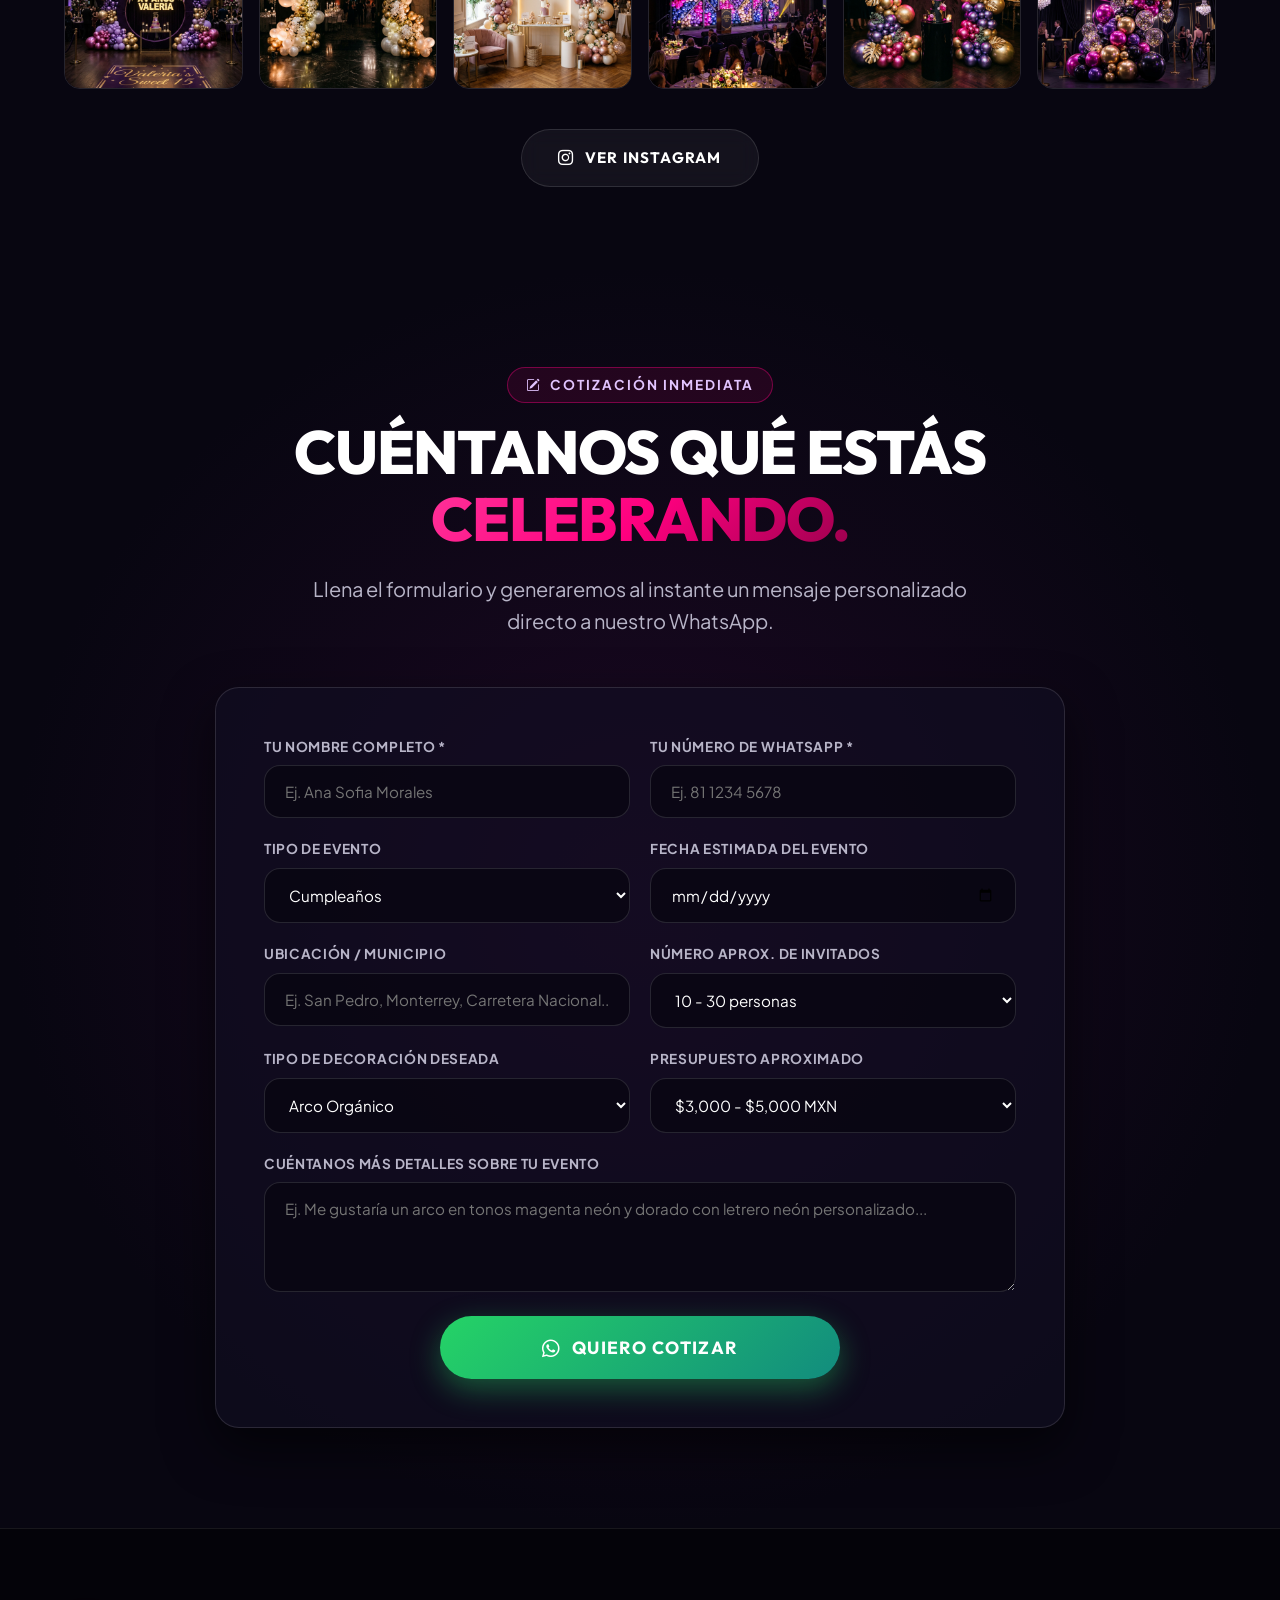
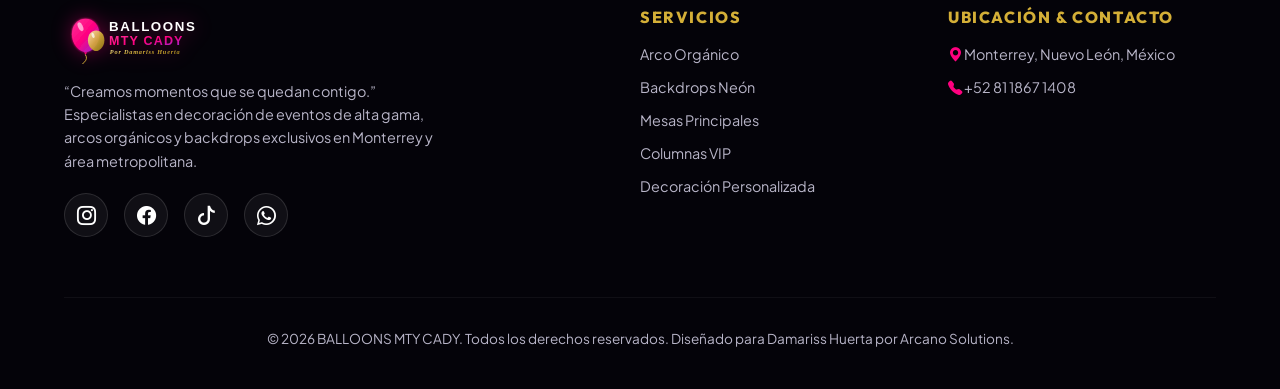
==== commit 3c9c5412: "fix: eliminar completamente el tag video background y forzar display none en poster chico de Hero" ====
--- a/index.html
+++ b/index.html
@@ -21,8 +21,8 @@
   <!-- Bootstrap Icons CDN -->
   <link rel="stylesheet" href="https://cdn.jsdelivr.net/npm/bootstrap-icons@1.11.3/font/bootstrap-icons.min.css">
 
-  <!-- Custom Design System Stylesheet -->
-  <link rel="stylesheet" href="styles.css">
+  <!-- Custom Design System Stylesheet with Cache Busting -->
+  <link rel="stylesheet" href="styles.css?v=3.0">
 
   <!-- Schema.org JSON-LD for LocalBusiness -->
   <script type="application/ld+json">
@@ -98,13 +98,8 @@
   <!-- MAIN CONTENT CONTAINER -->
   <main>
 
-    <!-- HERO SECTION WITH BG VIDEO LOOP & PARTICLES -->
+    <!-- HERO SECTION WITH PARTICLES & GLOWING CANVAS -->
     <section id="hero" class="hero">
-      <!-- Background Video Loop -->
-      <video class="hero-bg-video" autoplay loop muted playsinline poster="assets/images/hero_balloons_lux.png">
-        <source src="assets/video/videointro.mp4" type="video/mp4">
-      </video>
-
       <canvas id="heroCanvas" class="hero-canvas"></canvas>
       <div class="hero-overlay"></div>
 
@@ -229,7 +224,7 @@
         </p>
 
         <div class="video-container" id="openVideoShowreelContainer">
-          <img src="assets/images/hero_balloons_lux.png" alt="Video Thumbnail" class="showreel-video">
+          <img src="assets/images/exp_cumpleanos.png" alt="Video Thumbnail" class="showreel-video">
           <div class="video-overlay-play">
             <div class="play-icon-glow"><i class="bi bi-play-fill"></i></div>
             <span>REPRODUCIR VIDEO EN PANTALLA COMPLETA</span>
@@ -447,7 +442,7 @@
       <div class="container" style="text-align: center;">
         <div class="section-tag"><i class="bi bi-kanban"></i> METODOLOGÍA SIMPLE & EFECTIVA</div>
         <h2 class="section-title">
-          NUESTRO PROCESO EN<br>
+          NUESTROS PROCESO EN<br>
           <span class="gradient-text-magenta">4 PASOS SENCILLOS.</span>
         </h2>
         <p class="section-subtitle">
@@ -816,7 +811,7 @@
     </div>
   </footer>
 
-  <!-- Custom Script JS -->
-  <script src="script.js"></script>
+  <!-- Custom Script JS with Cache Busting -->
+  <script src="script.js?v=3.0"></script>
 </body>
 </html>
--- a/styles.css
+++ b/styles.css
@@ -503,8 +503,8 @@
   margin: 0 auto;
 }
 
-.hero-brand-badge {
-  margin-bottom: 20px;
+.hero-brand-badge, .hero-logo-emblem {
+  display: none !important;
 }
 
 .hero-logo-emblem {
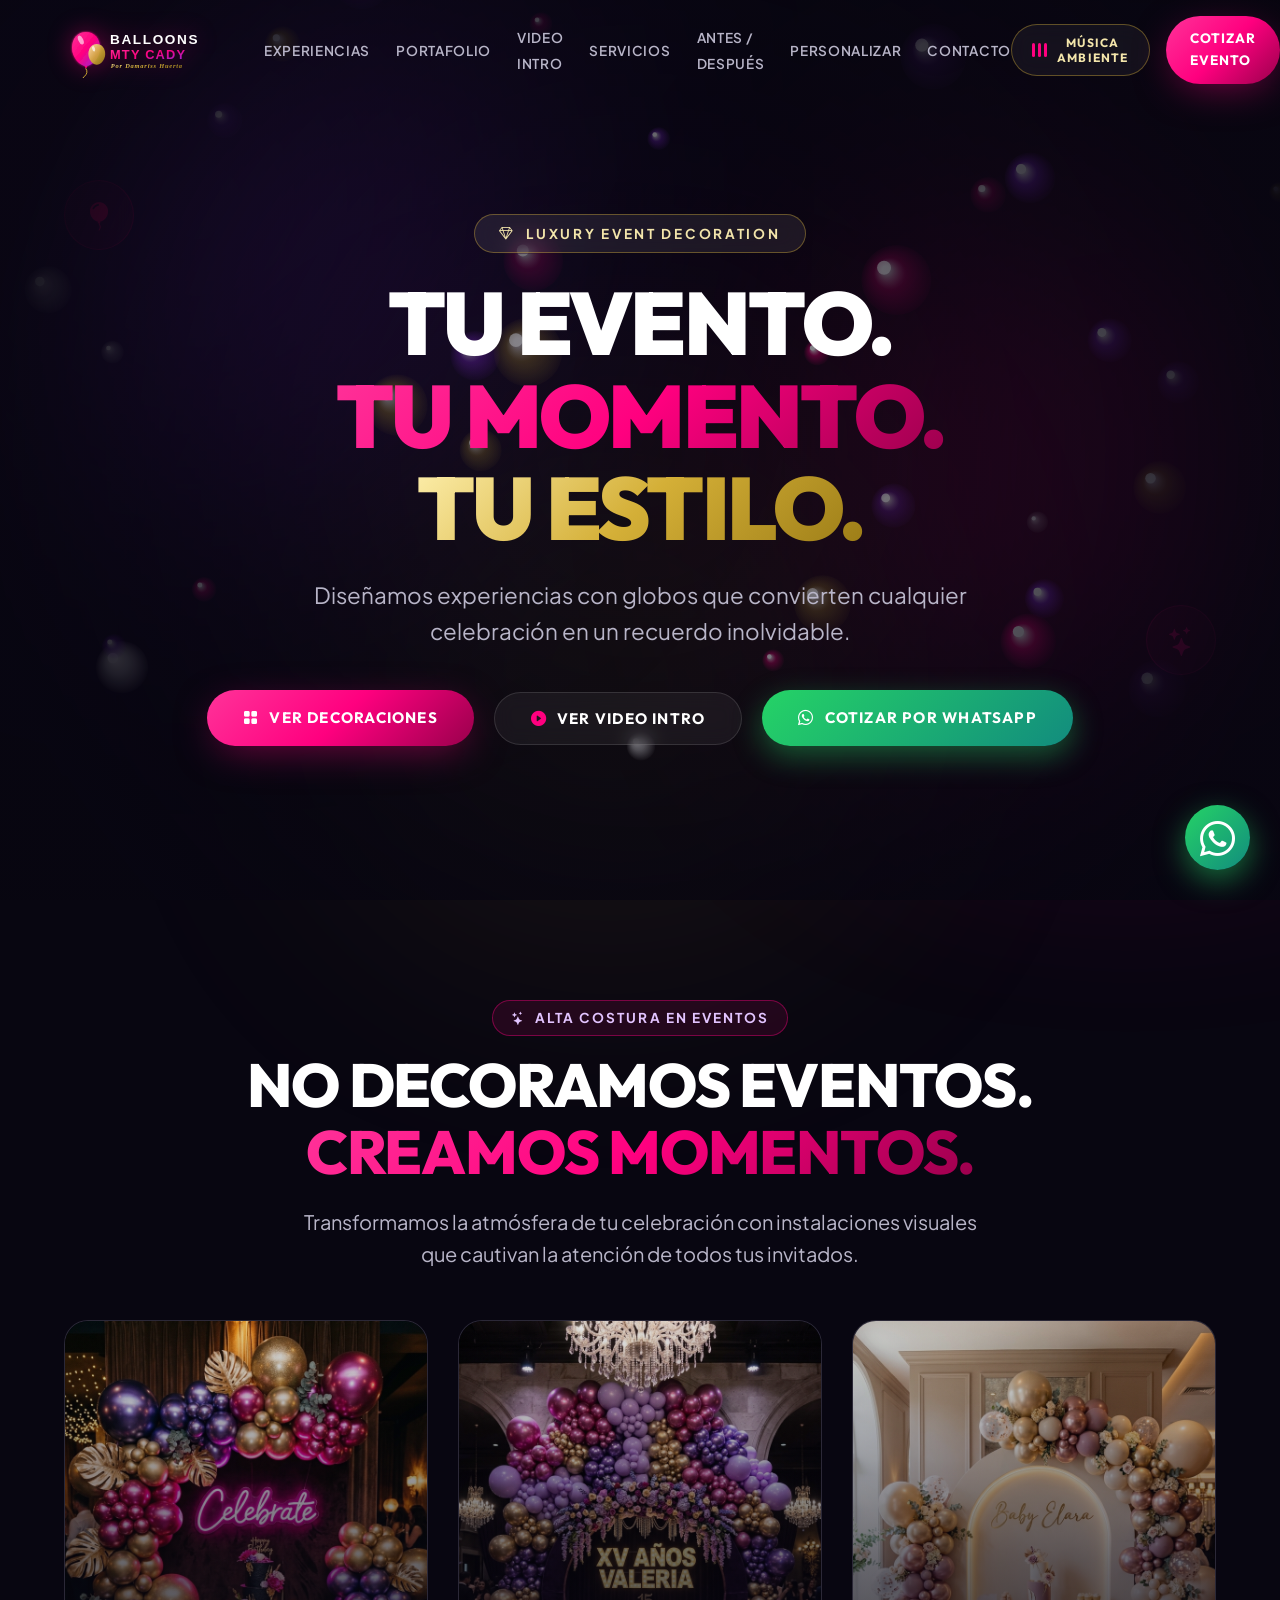
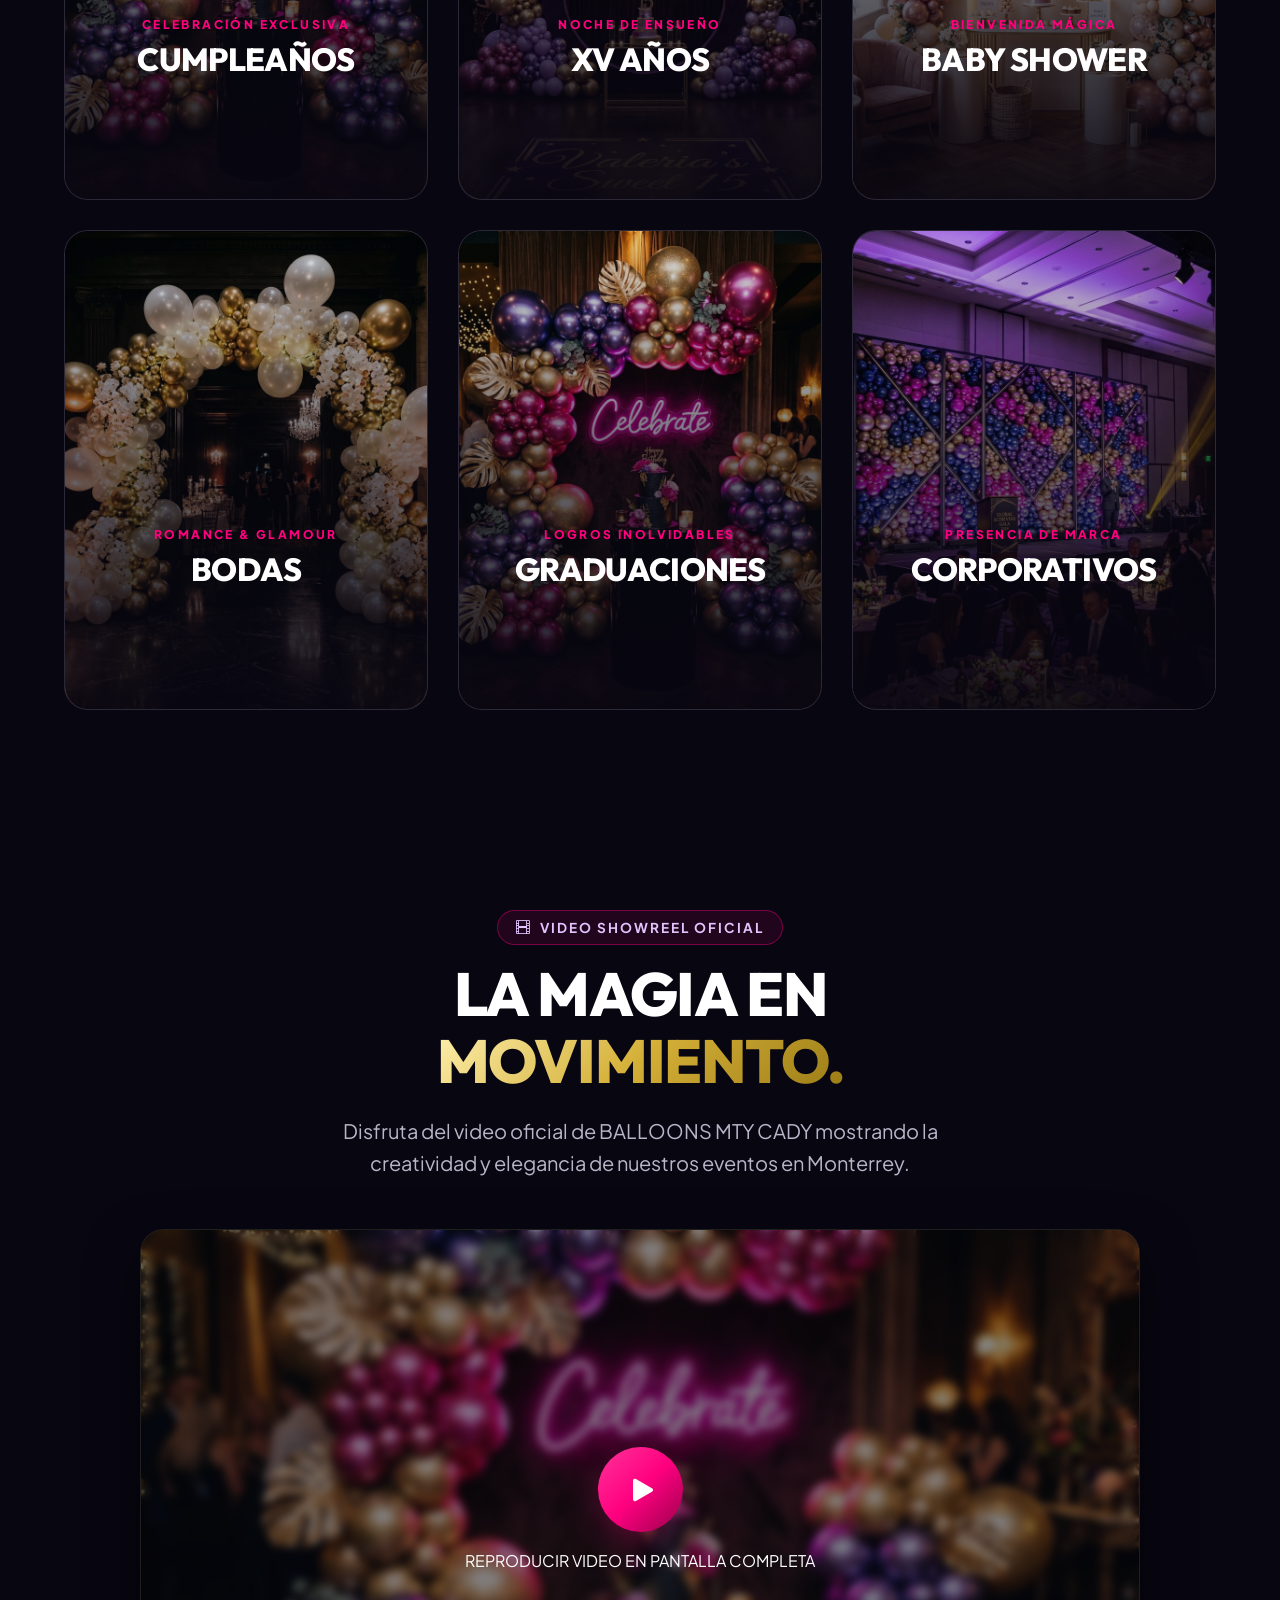
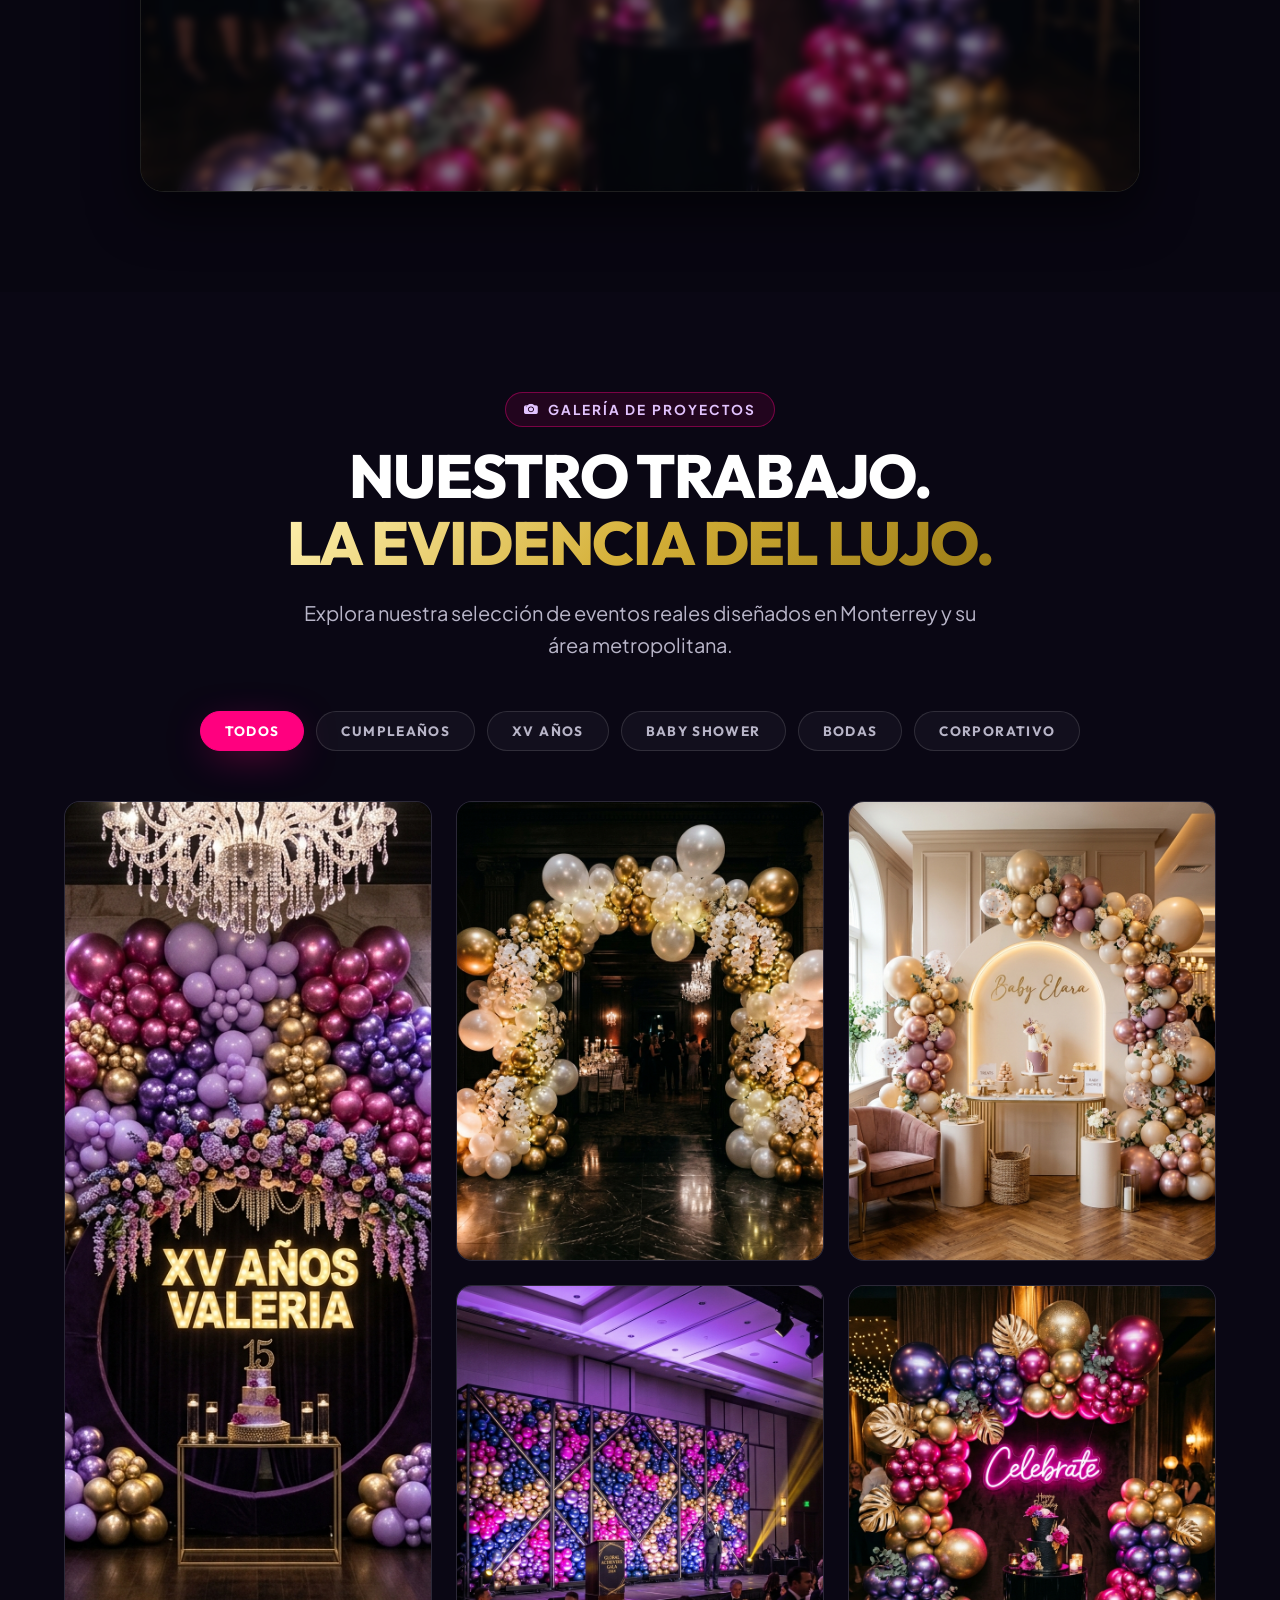
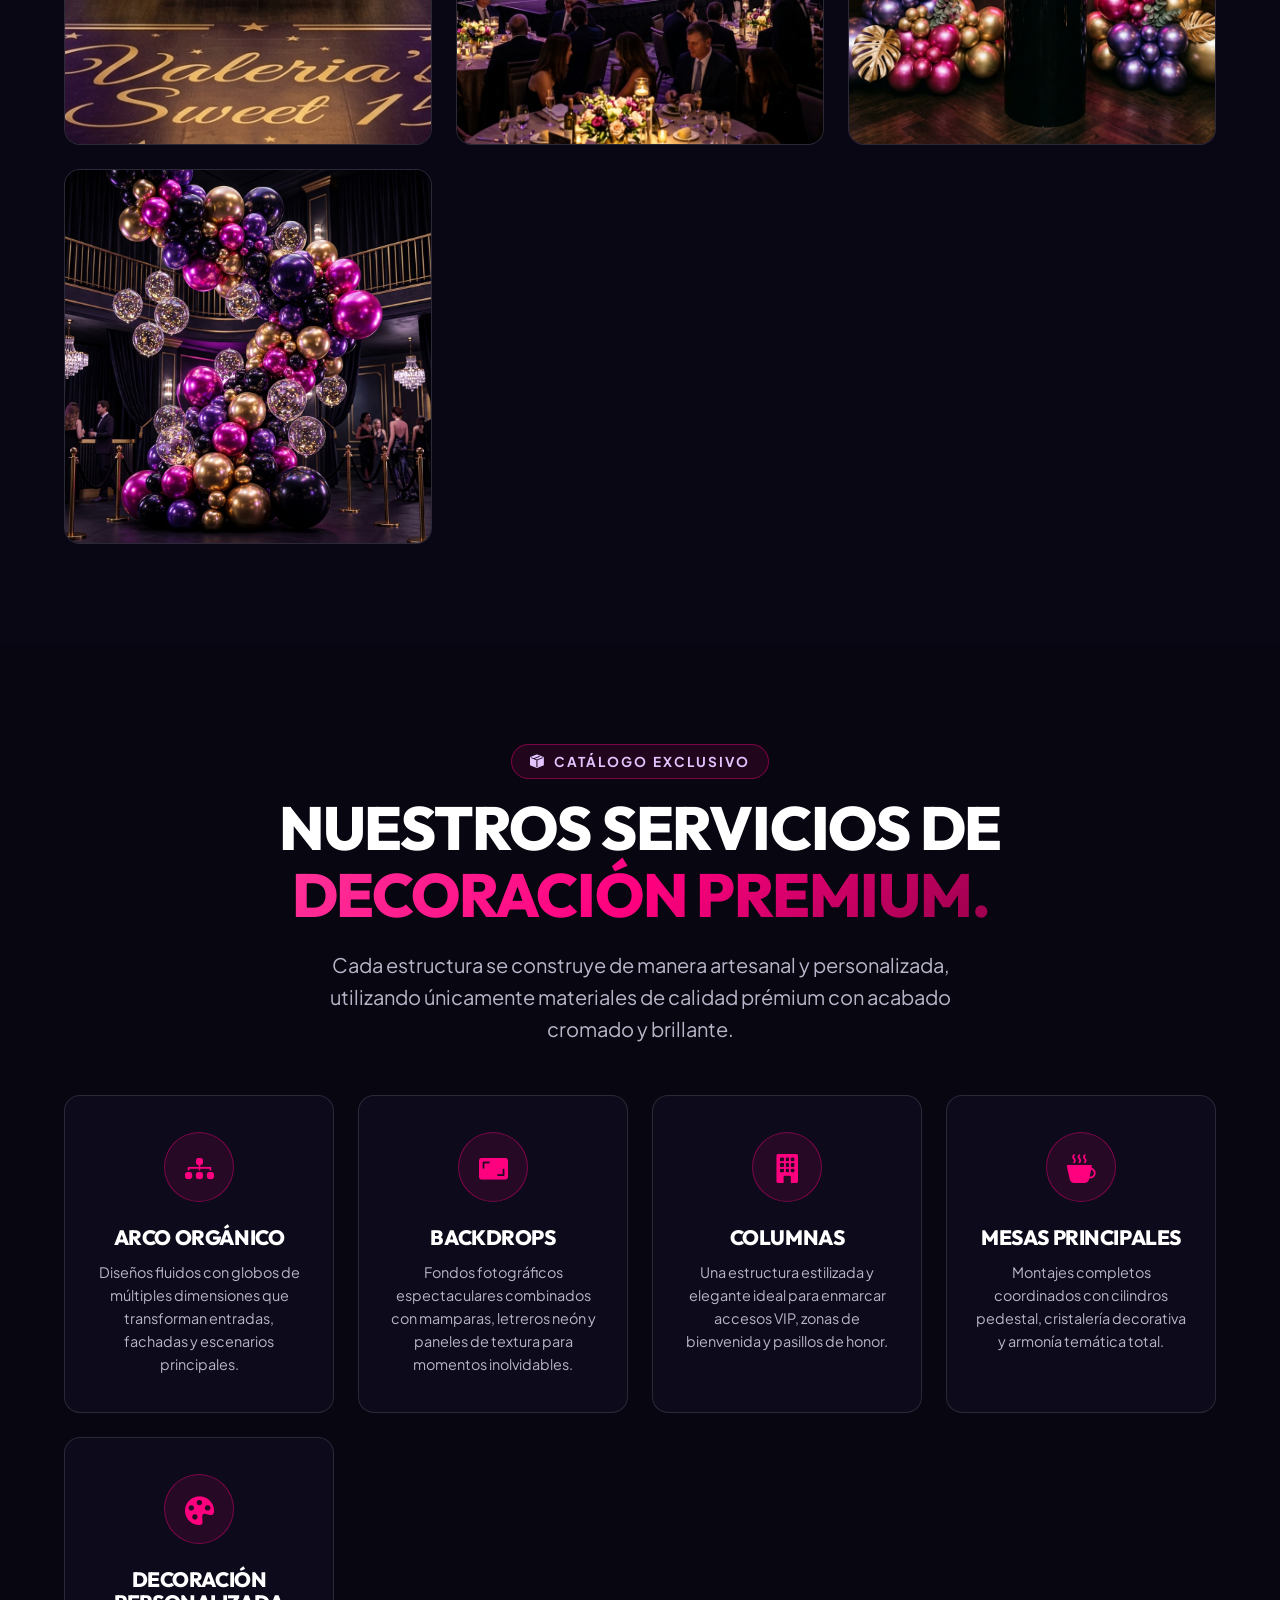
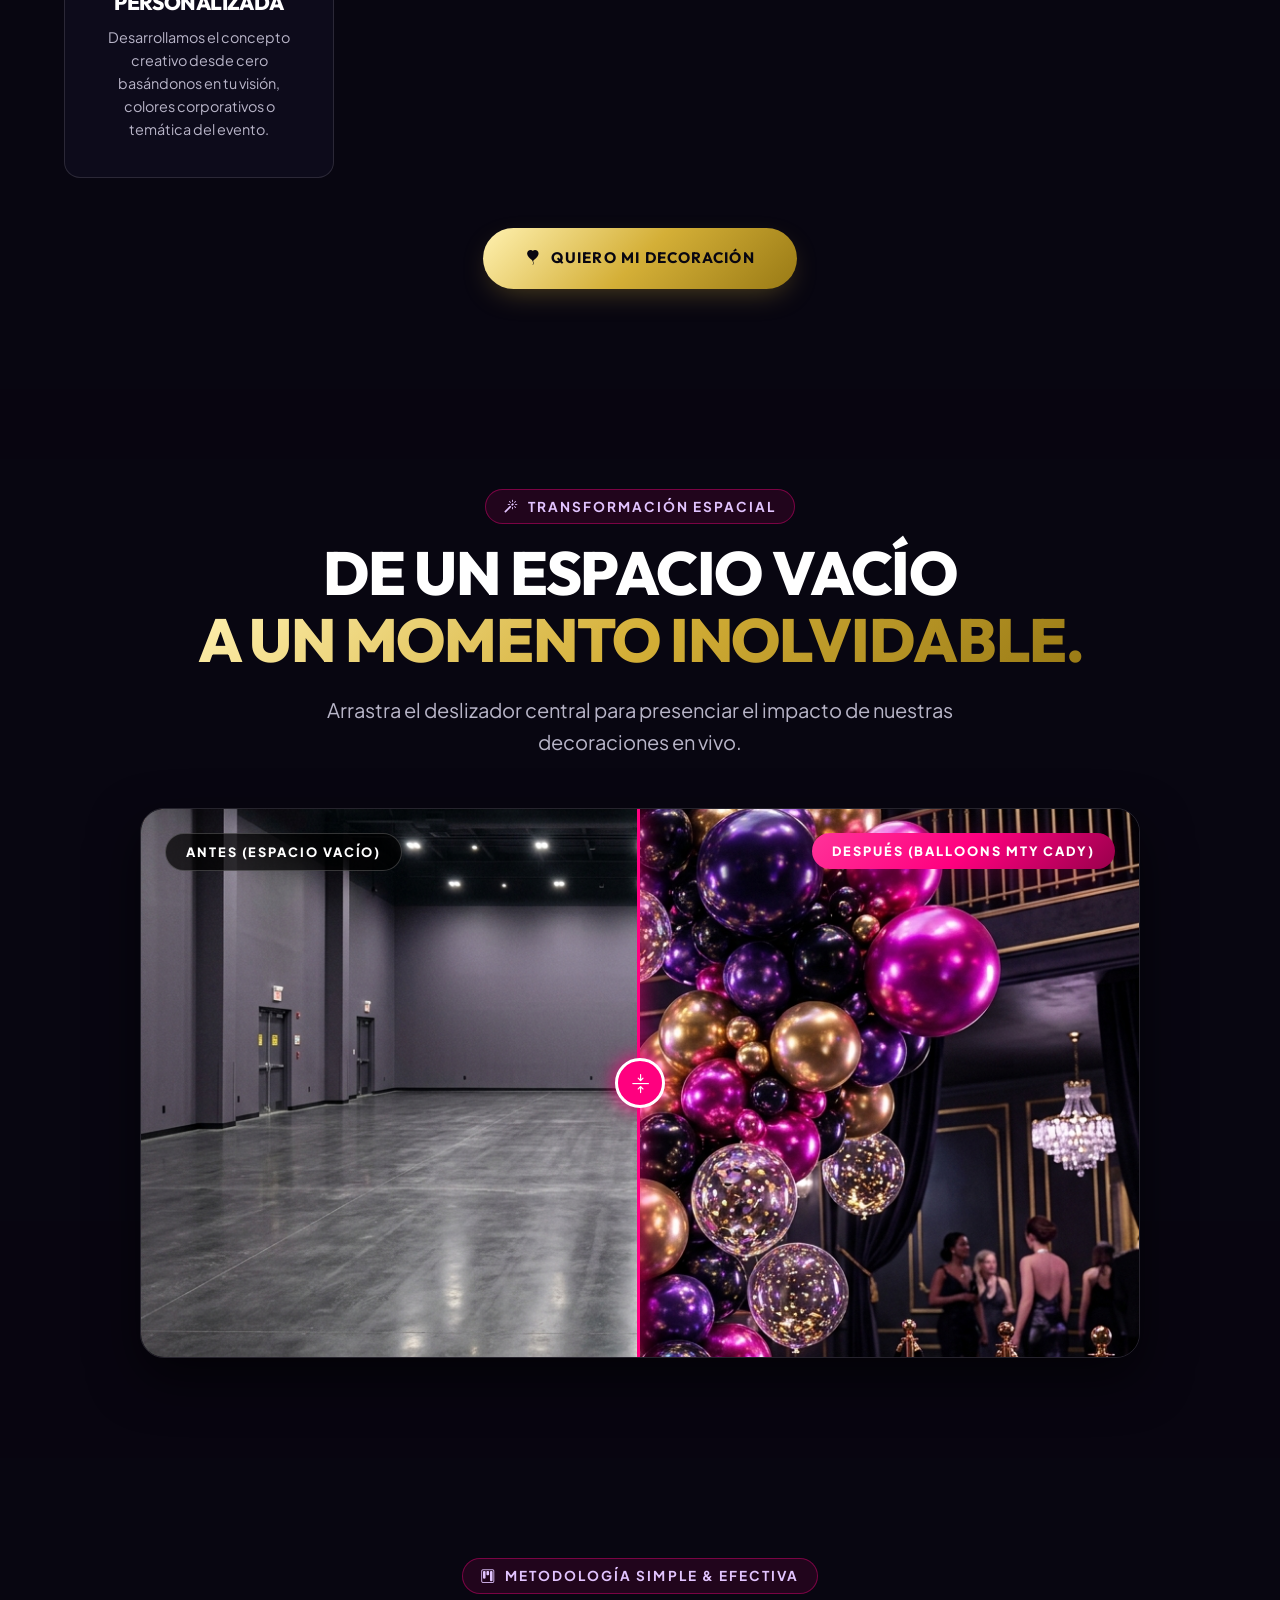
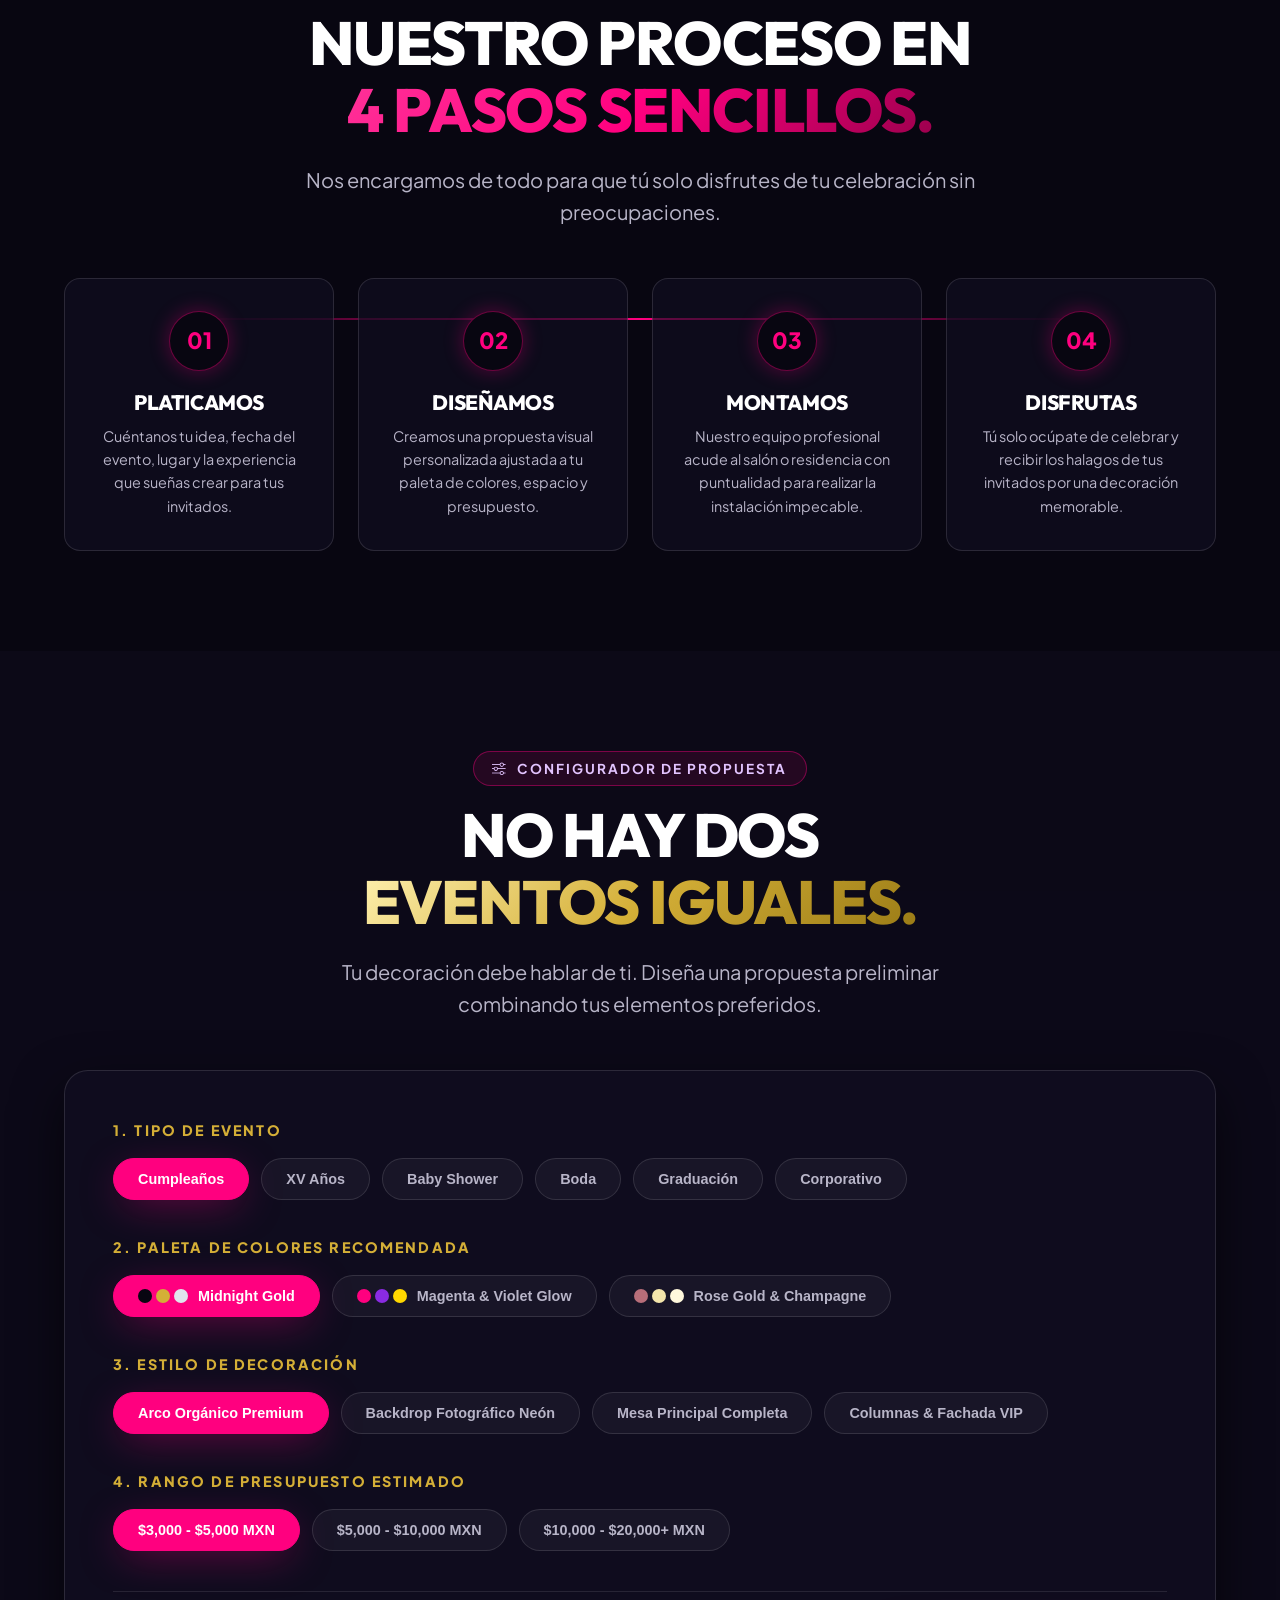
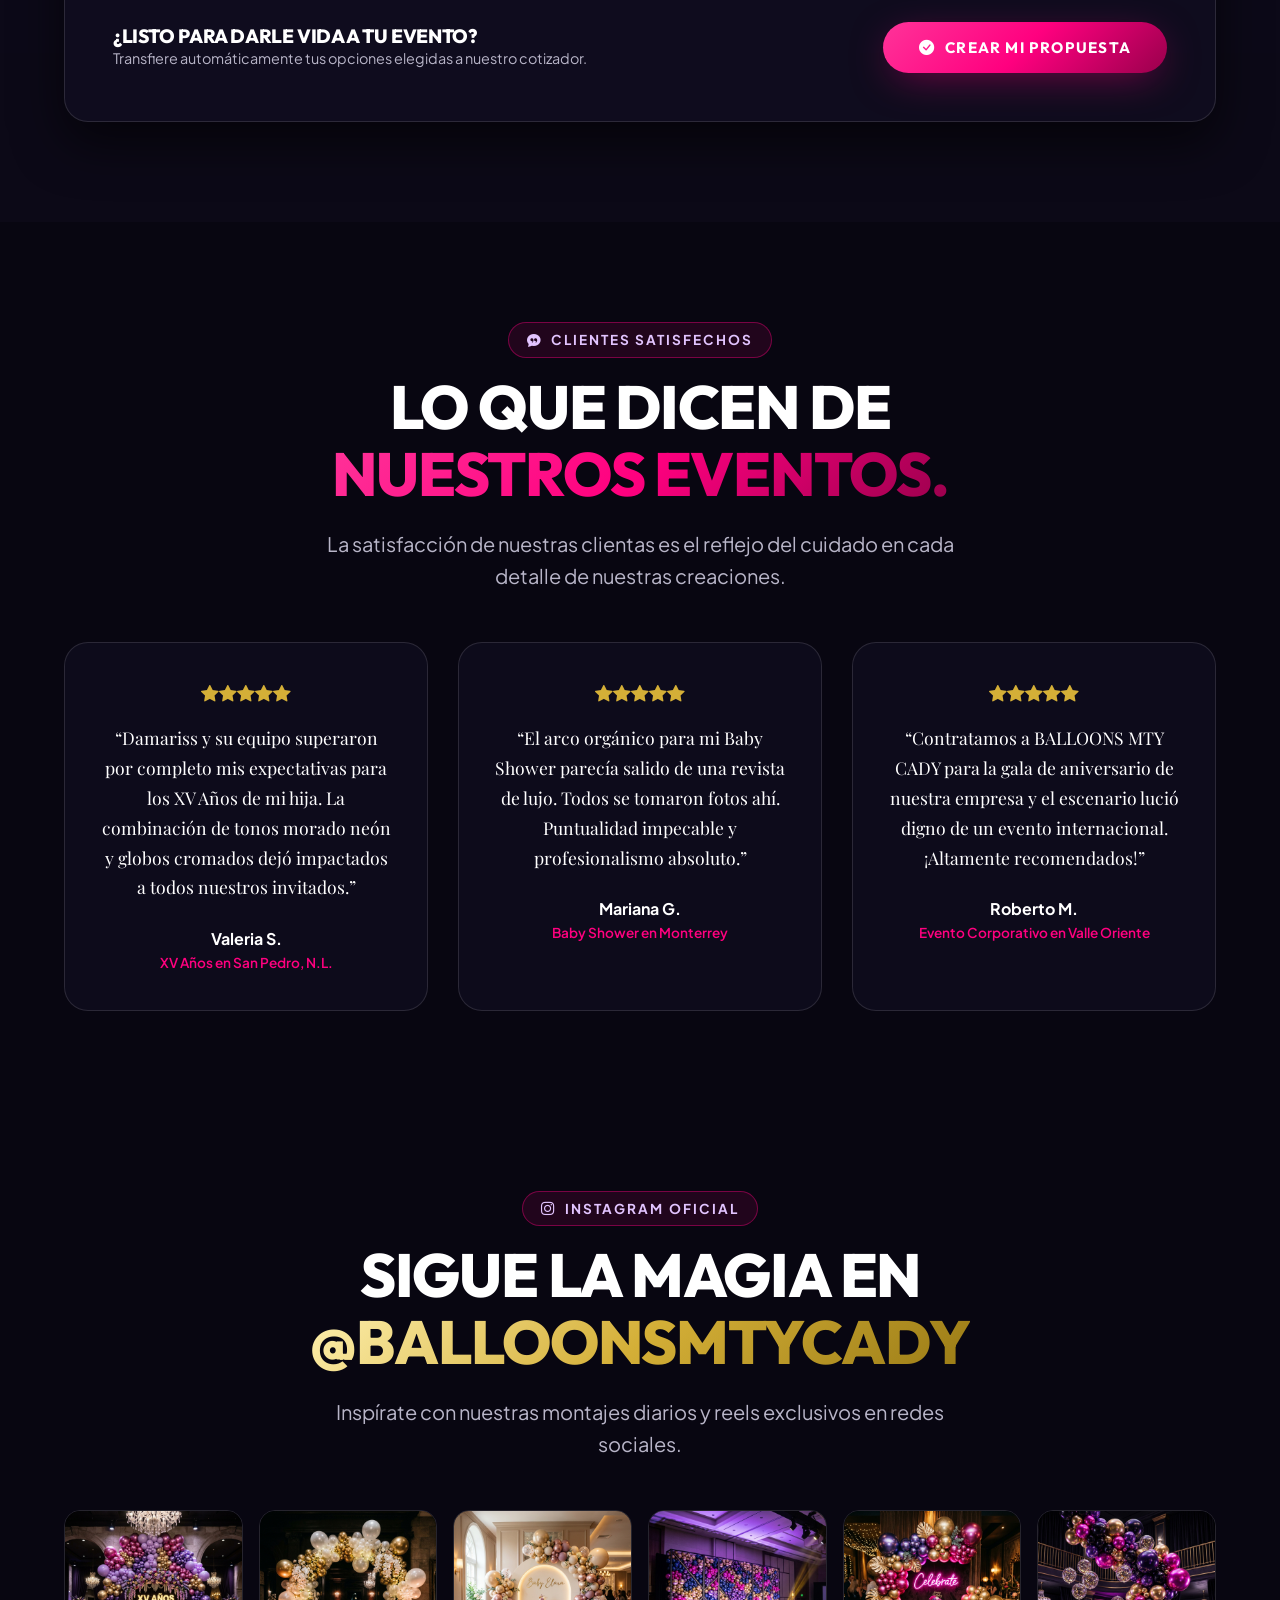
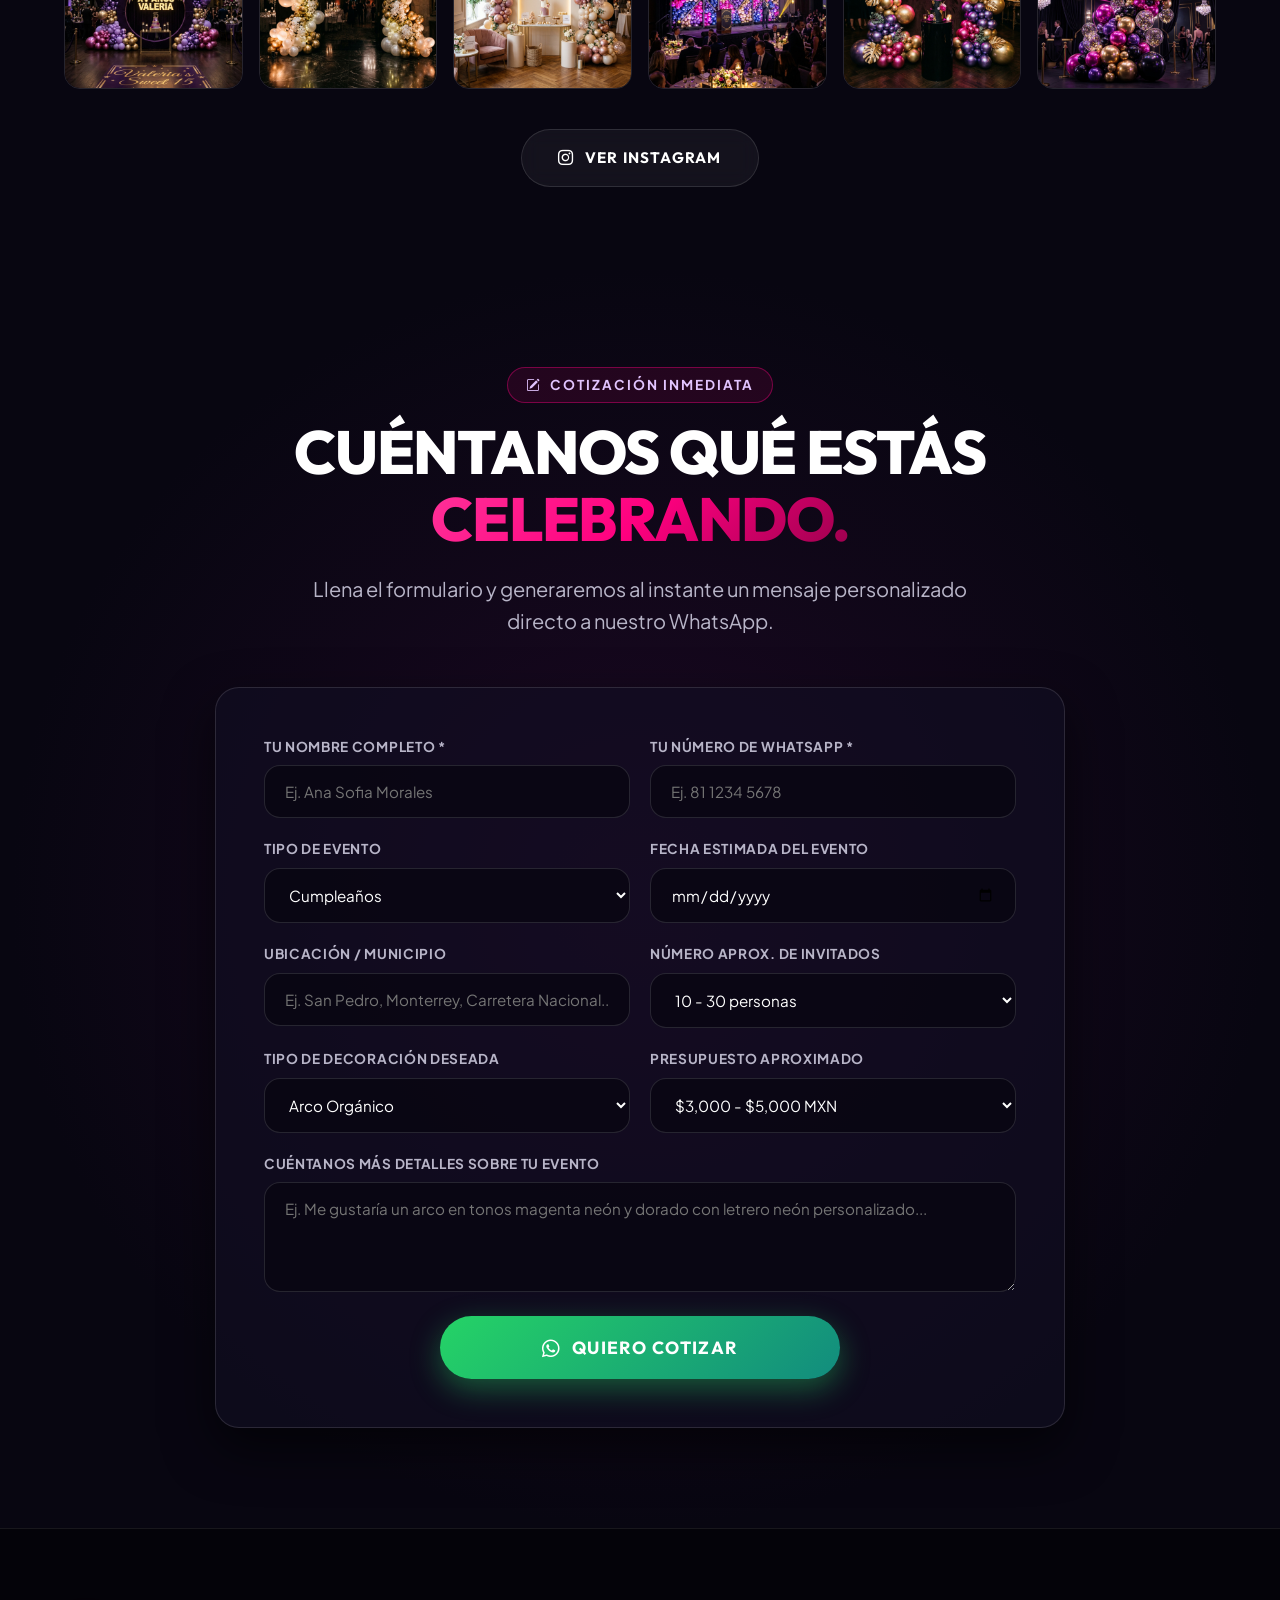
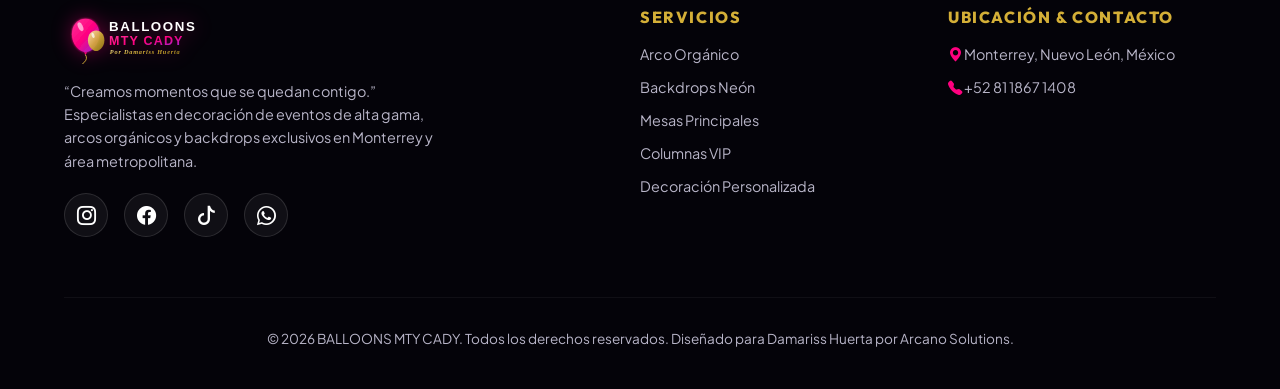
==== commit ebc2a74a: "feat: implementar puntero cursor personalizado de globo neon con estela interactiva" ====
--- a/index.html
+++ b/index.html
@@ -21,8 +21,8 @@
   <!-- Bootstrap Icons CDN -->
   <link rel="stylesheet" href="https://cdn.jsdelivr.net/npm/bootstrap-icons@1.11.3/font/bootstrap-icons.min.css">
 
-  <!-- Custom Design System Stylesheet with Cache Busting -->
-  <link rel="stylesheet" href="styles.css?v=3.0">
+  <!-- Custom Design System Stylesheet -->
+  <link rel="stylesheet" href="styles.css?v=4.0">
 
   <!-- Schema.org JSON-LD for LocalBusiness -->
   <script type="application/ld+json">
@@ -48,6 +48,12 @@
 </head>
 <body>
 
+  <!-- CUSTOM LUXURY BALLOON CURSOR -->
+  <div id="balloonCursor" class="balloon-cursor">
+    <i class="bi bi-balloon-fill cursor-icon"></i>
+    <div class="cursor-glow"></div>
+  </div>
+
   <!-- Audio Element with Official Music Track -->
   <audio id="ambientAudio" loop preload="auto">
     <source src="assets/musica/Balloons MTY CADY.wav" type="audio/wav">
@@ -442,7 +448,7 @@
       <div class="container" style="text-align: center;">
         <div class="section-tag"><i class="bi bi-kanban"></i> METODOLOGÍA SIMPLE & EFECTIVA</div>
         <h2 class="section-title">
-          NUESTROS PROCESO EN<br>
+          NUESTRO PROCESO EN<br>
           <span class="gradient-text-magenta">4 PASOS SENCILLOS.</span>
         </h2>
         <p class="section-subtitle">
@@ -812,6 +818,6 @@
   </footer>
 
   <!-- Custom Script JS with Cache Busting -->
-  <script src="script.js?v=3.0"></script>
+  <script src="script.js?v=4.0"></script>
 </body>
 </html>
--- a/styles.css
+++ b/styles.css
@@ -76,6 +76,86 @@
   -webkit-font-smoothing: antialiased;
 }
 
+/* CUSTOM BALLOON CURSOR STYLES */
+@media (pointer: fine) {
+  body, a, button, input, select, textarea, .exp-card, .portfolio-item, .service-card, .config-opt, .ba-handle {
+    cursor: none !important;
+  }
+}
+
+.balloon-cursor {
+  position: fixed;
+  top: 0;
+  left: 0;
+  width: 36px;
+  height: 36px;
+  pointer-events: none;
+  z-index: 99999;
+  display: flex;
+  align-items: center;
+  justify-content: center;
+  transform: translate(-50%, -50%);
+  transition: transform 0.08s ease-out, opacity 0.3s ease;
+  opacity: 0;
+}
+
+.balloon-cursor.visible {
+  opacity: 1;
+}
+
+.cursor-icon {
+  font-size: 1.9rem;
+  color: var(--magenta-neon);
+  filter: drop-shadow(0 0 12px var(--magenta-neon)) drop-shadow(0 0 25px rgba(255, 0, 127, 0.8));
+  transform: rotate(-15deg);
+  transition: transform 0.2s cubic-bezier(0.175, 0.885, 0.32, 1.275), color 0.3s ease;
+}
+
+.cursor-glow {
+  position: absolute;
+  width: 48px;
+  height: 48px;
+  border-radius: 50%;
+  background: radial-gradient(circle, rgba(255, 0, 127, 0.45) 0%, rgba(138, 43, 226, 0.2) 60%, transparent 100%);
+  filter: blur(6px);
+  transition: transform 0.2s ease, background 0.3s ease;
+  z-index: -1;
+}
+
+.balloon-cursor.hovering .cursor-icon {
+  transform: scale(1.45) rotate(0deg);
+  color: var(--gold-metallic);
+  filter: drop-shadow(0 0 18px var(--gold-metallic)) drop-shadow(0 0 35px rgba(212, 175, 55, 0.9));
+}
+
+.balloon-cursor.hovering .cursor-glow {
+  transform: scale(1.85);
+  background: radial-gradient(circle, rgba(212, 175, 55, 0.55) 0%, rgba(255, 0, 127, 0.35) 70%, transparent 100%);
+}
+
+.balloon-cursor.clicking .cursor-icon {
+  transform: scale(0.9) rotate(-30deg);
+}
+
+.cursor-trail-particle {
+  position: fixed;
+  pointer-events: none;
+  z-index: 99998;
+  border-radius: 50%;
+  animation: particleFadeOut 0.8s forwards ease-out;
+}
+
+@keyframes particleFadeOut {
+  0% {
+    opacity: 0.85;
+    transform: scale(1) translateY(0);
+  }
+  100% {
+    opacity: 0;
+    transform: scale(0.2) translateY(-25px);
+  }
+}
+
 /* Selection & Scrollbar */
 ::selection {
   background: var(--magenta-neon);
@@ -453,7 +533,7 @@
 }
 
 /* ==========================================================================
-   HERO SECTION WITH VIDEO BACKGROUND & BRAND EMBLEM
+   HERO SECTION WITH PARTICLES & GLOWING CANVAS
    ========================================================================== */
 .hero {
   position: relative;
@@ -463,19 +543,6 @@
   justify-content: center;
   padding: 140px 0 80px 0;
   overflow: hidden;
-}
-
-.hero-bg-video {
-  position: absolute;
-  top: 0;
-  left: 0;
-  width: 100%;
-  height: 100%;
-  object-fit: cover;
-  opacity: 0.45;
-  filter: contrast(1.15) brightness(0.75);
-  z-index: 0;
-  transform: scale(1.02);
 }
 
 .hero-canvas {
@@ -505,18 +572,6 @@
 
 .hero-brand-badge, .hero-logo-emblem {
   display: none !important;
-}
-
-.hero-logo-emblem {
-  max-height: 140px;
-  width: auto;
-  filter: drop-shadow(0 10px 30px rgba(255, 0, 127, 0.6)) drop-shadow(0 0 50px rgba(212, 175, 55, 0.4));
-  animation: heroLogoGlow 6s infinite alternate ease-in-out;
-}
-
-@keyframes heroLogoGlow {
-  0% { transform: scale(1); filter: drop-shadow(0 10px 30px rgba(255, 0, 127, 0.6)); }
-  100% { transform: scale(1.04); filter: drop-shadow(0 15px 45px rgba(212, 175, 55, 0.8)); }
 }
 
 .hero-badge {
@@ -1529,7 +1584,6 @@
   .lightbox-content { grid-template-columns: 1fr; }
   .lightbox-img-wrap { height: 300px; }
   .ba-slider-container { height: 380px; }
-  .hero-logo-emblem { max-height: 90px; }
   .video-modal { padding: 16px; }
   .video-modal-close { padding: 8px 18px; font-size: 0.8rem; }
 }
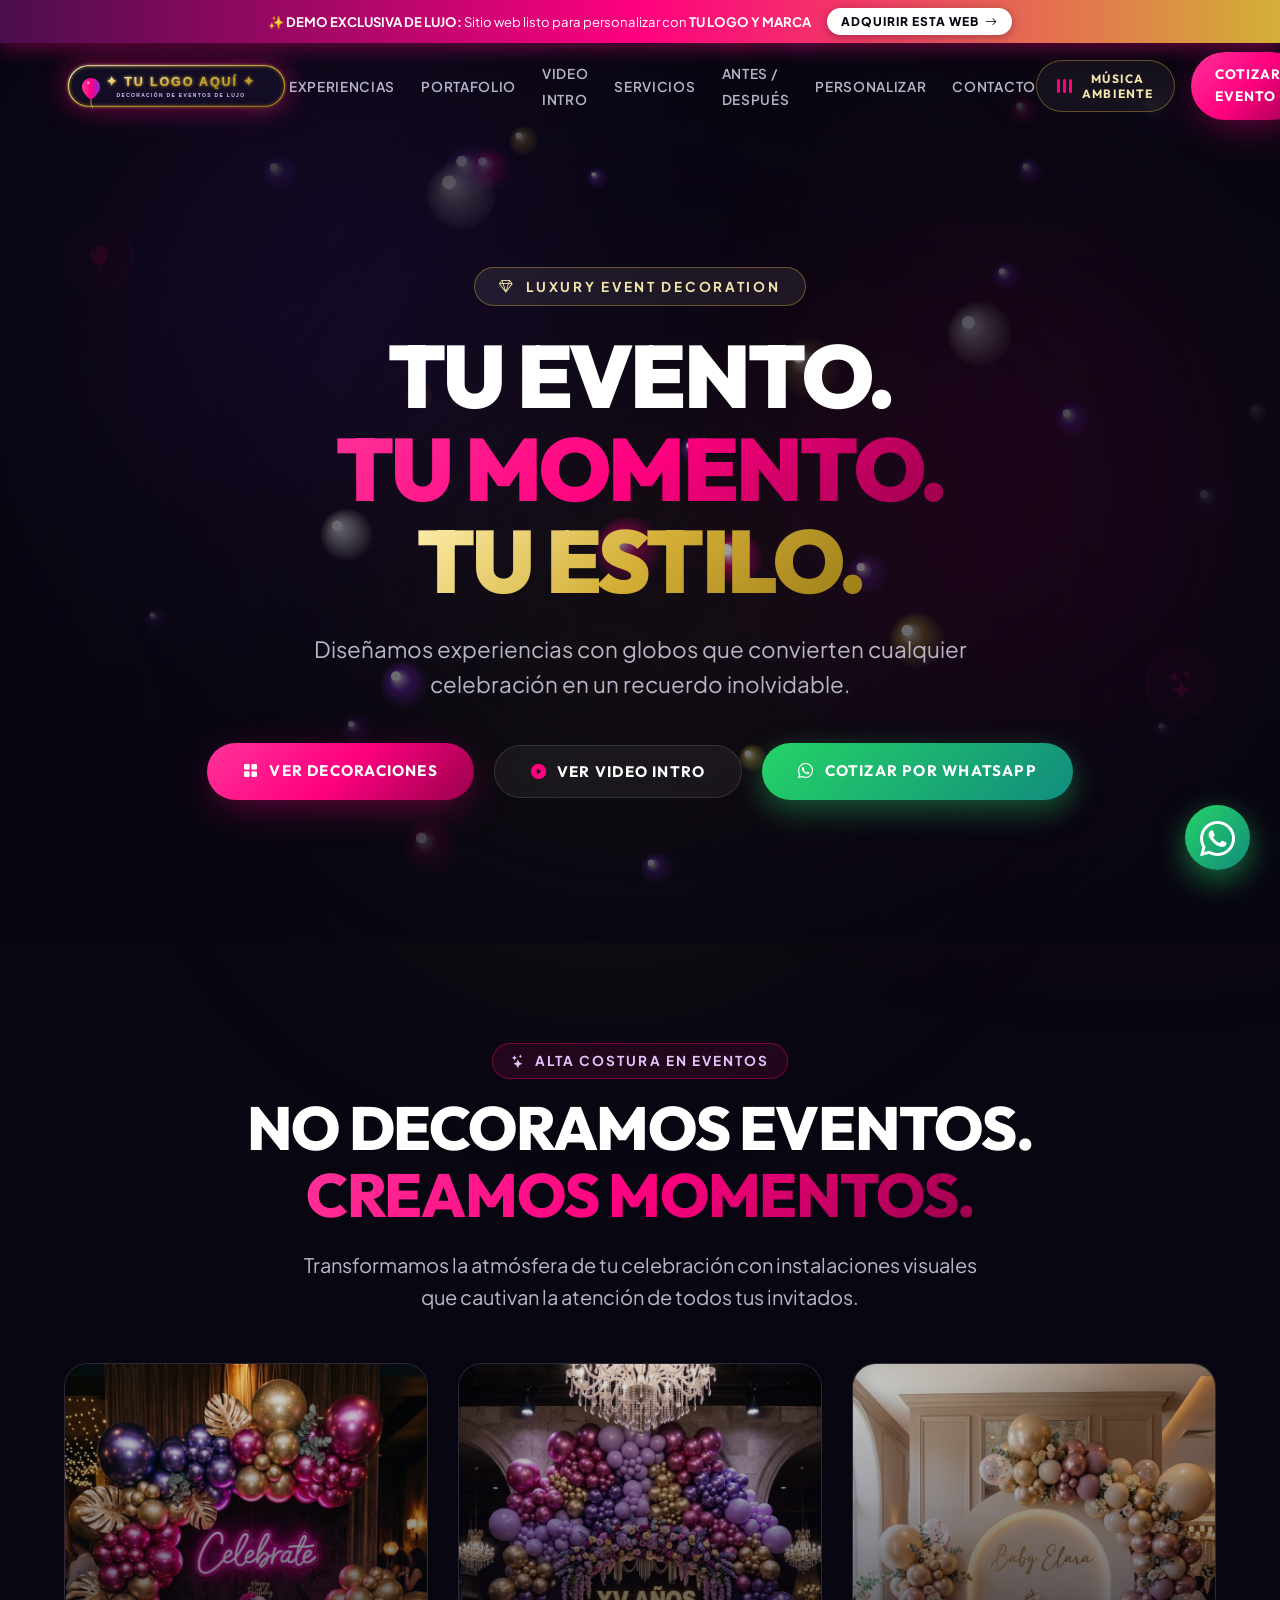
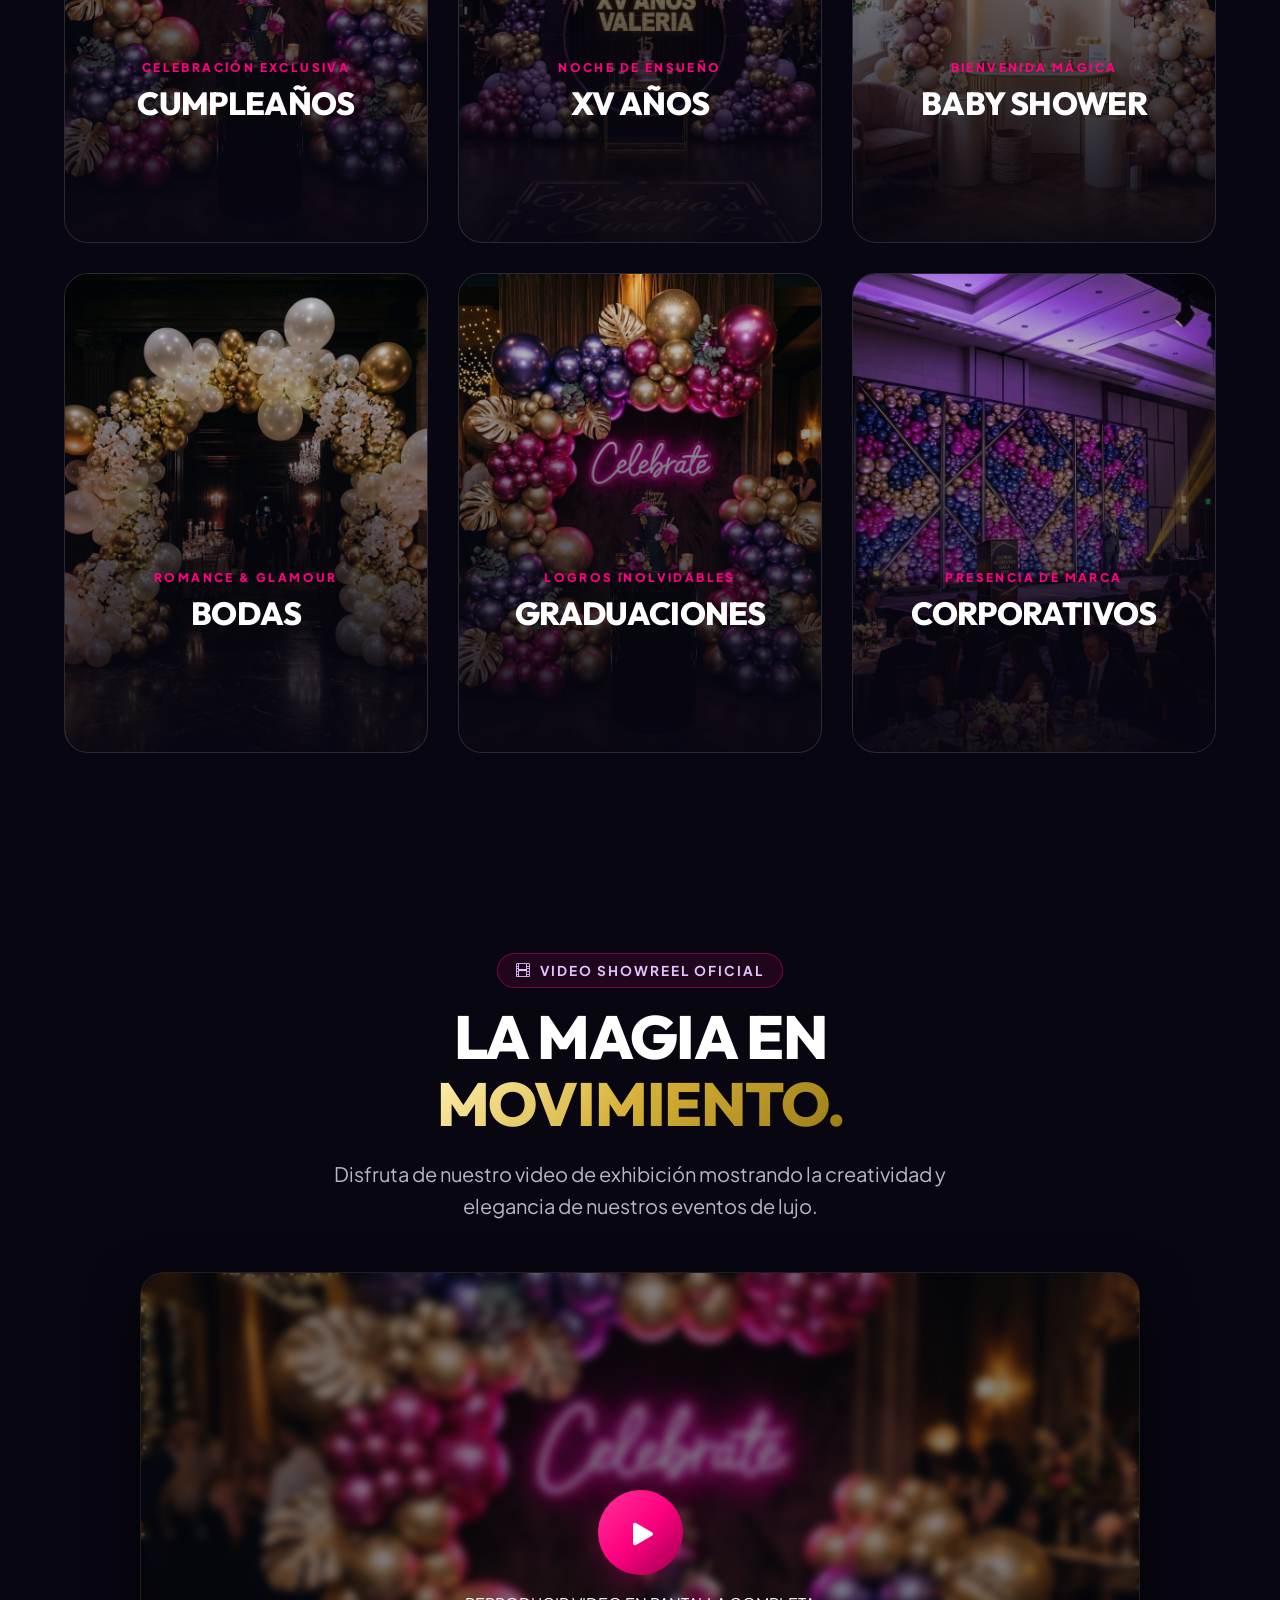
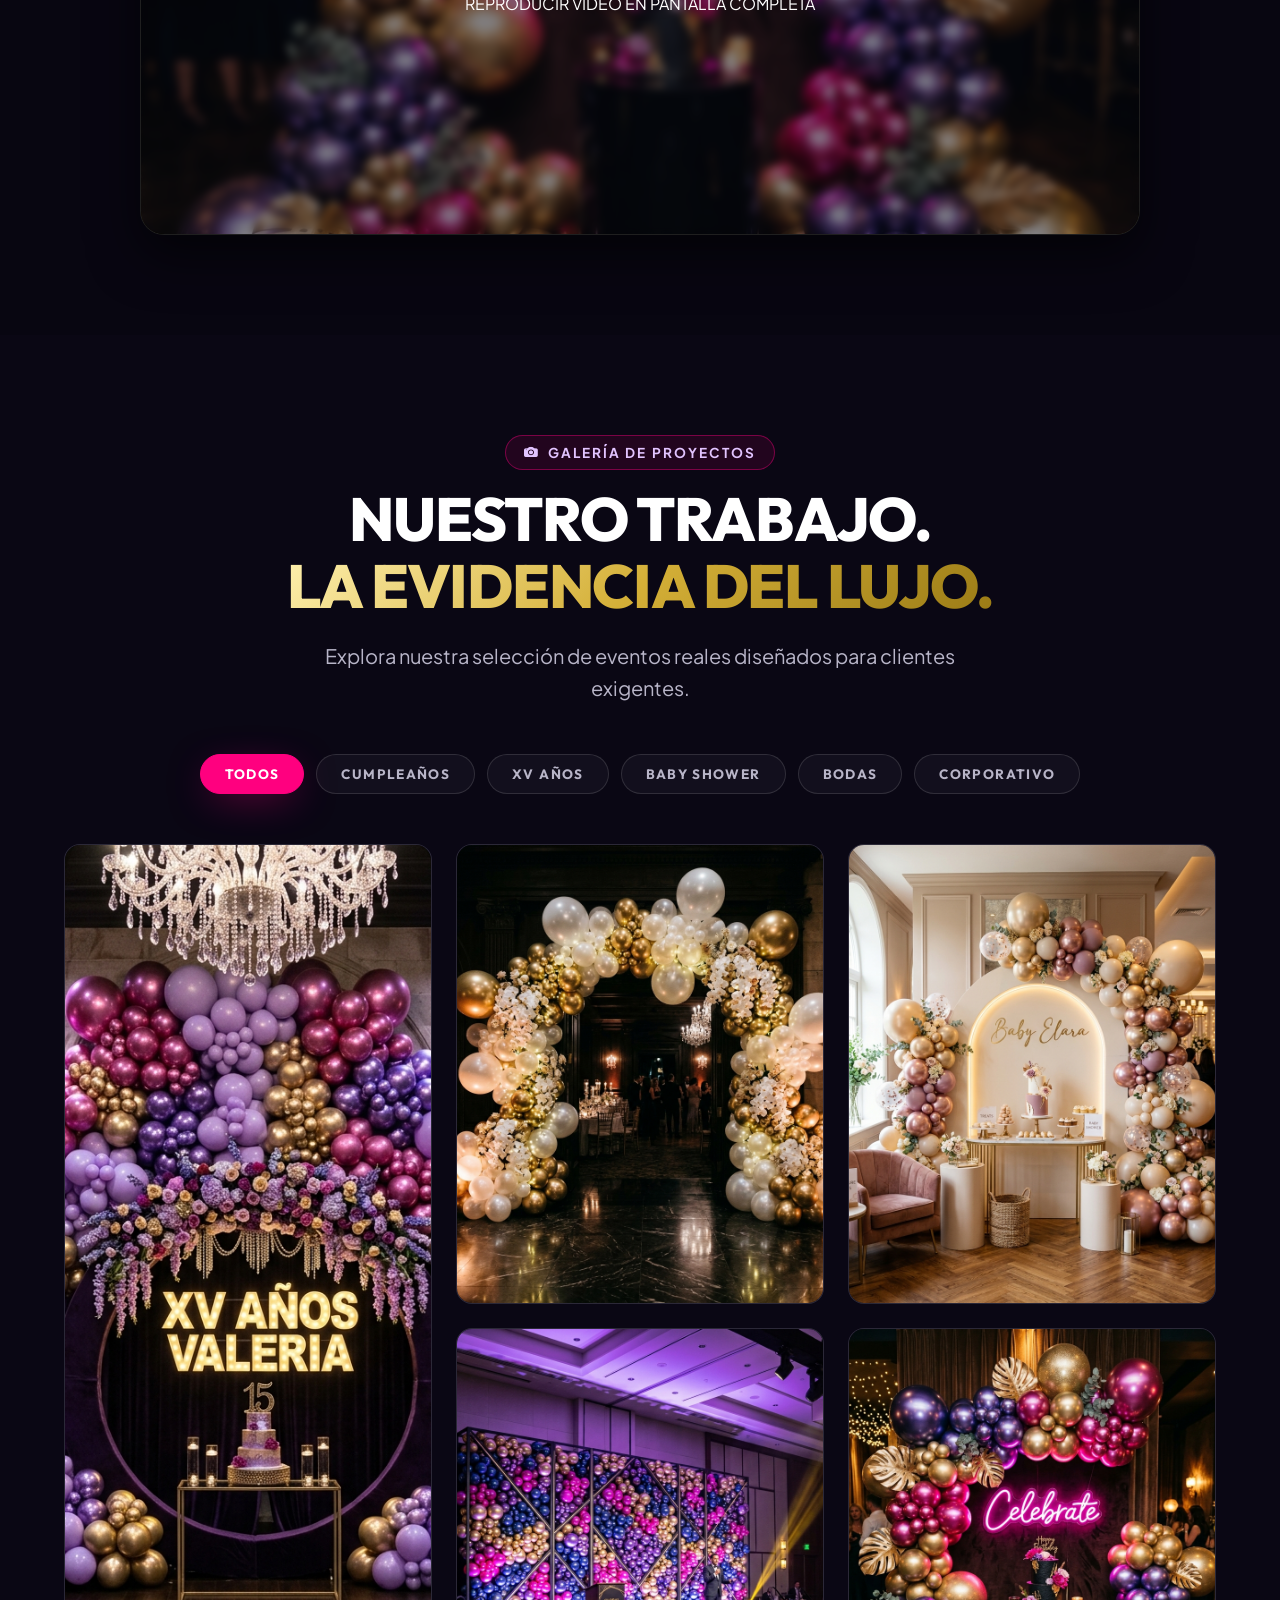
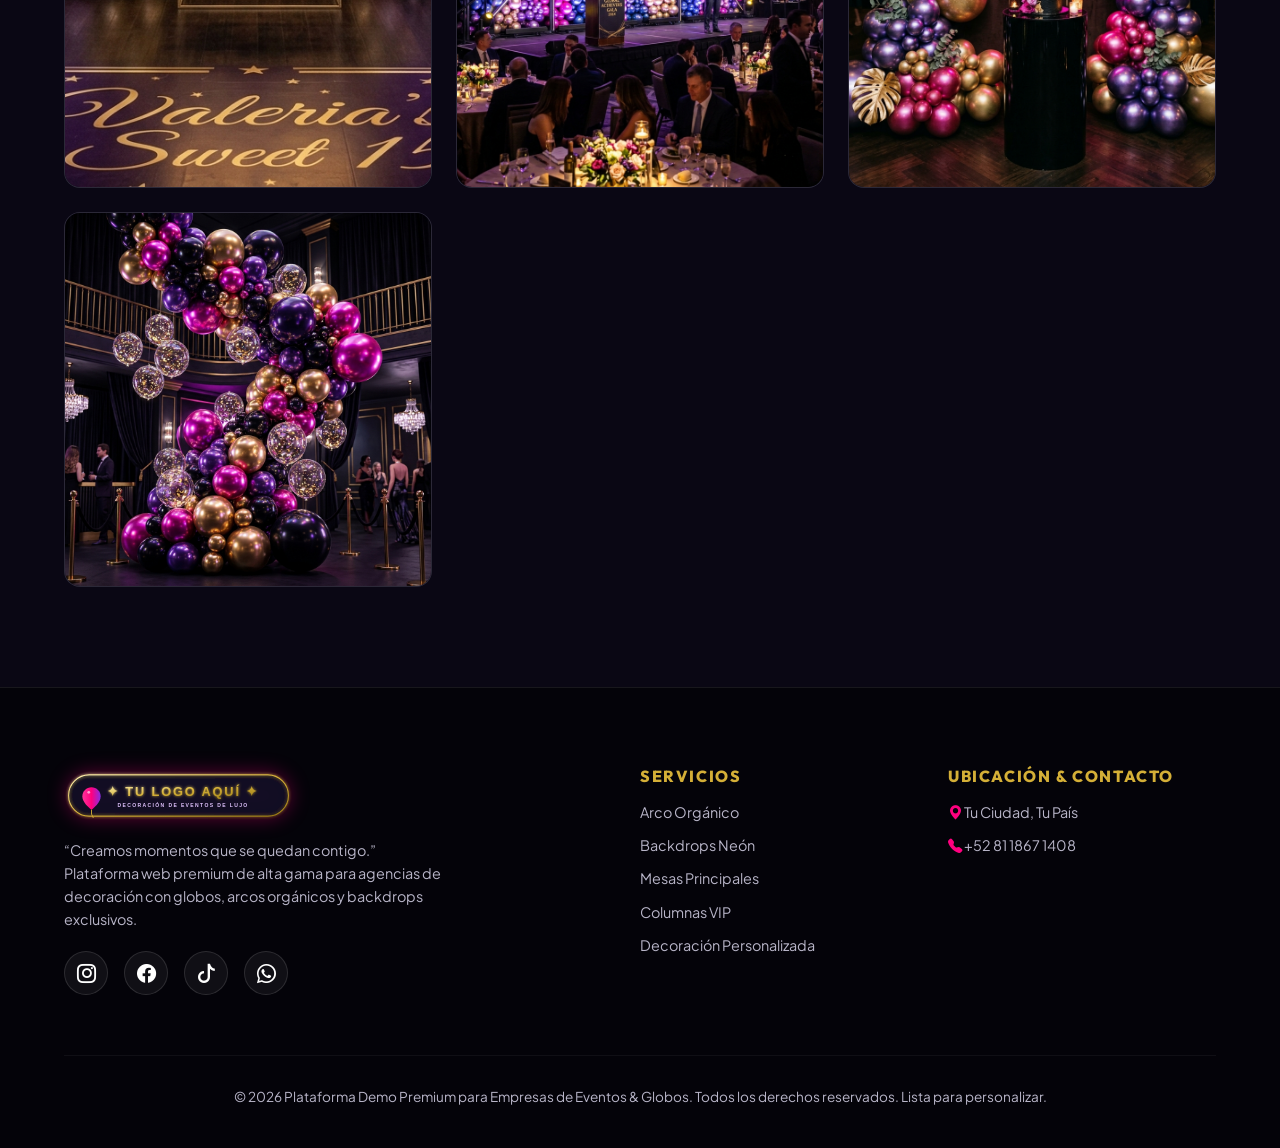
==== commit 61bc30bd: "feat: convertir sitio a version Marca Blanca Demo con marcadorde posicion TU LOGO AQUI, barra de ven" ====
--- a/index.html
+++ b/index.html
@@ -3,50 +3,52 @@
 <head>
   <meta charset="UTF-8">
   <meta name="viewport" content="width=device-width, initial-scale=1.0">
-  <title>BALLOONS MTY CADY — Decoración de Globos de Lujo en Monterrey</title>
-  <meta name="description" content="Diseñamos experiencias con globos de lujo que convierten cualquier celebración en un recuerdo inolvidable. Arcos orgánicos, backdrops, mesas principales y eventos exclusivos por Damariss Huerta en Monterrey, N.L.">
-  <meta name="keywords" content="decoracion con globos monterrey, arcos organicos, backdrops de globos, eventos de lujo monterrey, balloons mty cady, damariss huerta, xv años, bodas, baby shower, graduaciones">
-  <meta name="author" content="BALLOONS MTY CADY — Damariss Huerta">
-
-  <!-- Open Graph / Facebook / WhatsApp Meta Tags -->
+  <title>TU LOGO AQUÍ — Decoración de Eventos con Globos de Lujo</title>
+  <meta name="description" content="Plataforma web de alta gama para agencias de decoración con globos, arcos orgánicos y backdrops de lujo. Diseño exclusivo disponible para tu marca o negocio.">
+  <meta name="keywords" content="decoracion con globos, arcos organicos, backdrops de lujo, eventos exclusivos, web demo decoradores, tu logo aqui">
+  <meta name="author" content="Plataforma Web Demo Premium — Eventos & Globos">
+
+  <!-- Open Graph Meta Tags -->
   <meta property="og:type" content="website">
-  <meta property="og:url" content="https://balloonsmtycady.com/">
-  <meta property="og:title" content="BALLOONS MTY CADY — Creamos momentos que se quedan contigo">
-  <meta property="og:description" content="Experiencias de lujo con globos cromados, arcos orgánicos y backdrops espectaculares para eventos inolvidables en Monterrey.">
-  <meta property="og:image" content="assets/logo/logo_balloons_mty_cady.svg">
-
-  <!-- Favicon Vectorial & Icon -->
-  <link rel="icon" type="image/svg+xml" href="assets/logo/logo_balloons_mty_cady.svg">
+  <meta property="og:url" content="https://arcano3ai.github.io/Balloons-Mty-CADY/">
+  <meta property="og:title" content="TU LOGO AQUÍ — Decoración de Eventos de Lujo">
+  <meta property="og:description" content="Experiencias de lujo con globos cromados, arcos orgánicos y backdrops espectaculares. Sitio disponible para tu marca.">
+  <meta property="og:image" content="assets/logo/tulogoaqui.svg">
+
+  <!-- Favicon Vectorial -->
+  <link rel="icon" type="image/svg+xml" href="assets/logo/tulogoaqui.svg">
 
   <!-- Bootstrap Icons CDN -->
   <link rel="stylesheet" href="https://cdn.jsdelivr.net/npm/bootstrap-icons@1.11.3/font/bootstrap-icons.min.css">
 
   <!-- Custom Design System Stylesheet -->
-  <link rel="stylesheet" href="styles.css?v=4.0">
-
-  <!-- Schema.org JSON-LD for LocalBusiness -->
+  <link rel="stylesheet" href="styles.css?v=5.0">
+
+  <!-- Schema.org JSON-LD for White-Label Business -->
   <script type="application/ld+json">
   {
     "@context": "https://schema.org",
     "@type": "LocalBusiness",
-    "name": "BALLOONS MTY CADY",
-    "image": "assets/logo/logo_balloons_mty_cady.svg",
-    "founder": "Damariss Huerta",
-    "description": "Estudio de diseño y decoración de eventos con globos de alta gama, arcos orgánicos y backdrops en Monterrey, N.L.",
-    "address": {
-      "@type": "PostalAddress",
-      "addressLocality": "Monterrey",
-      "addressRegion": "Nuevo León",
-      "addressCountry": "MX"
-    },
+    "name": "TU LOGO AQUÍ — Decoración de Eventos de Lujo",
+    "image": "assets/logo/tulogoaqui.svg",
+    "founder": "Tu Nombre / Marca",
+    "description": "Agencia de diseño y decoración de eventos con globos de alta gama, arcos orgánicos y backdrops.",
     "slogan": "Creamos momentos que se quedan contigo",
     "priceRange": "$$$",
     "telephone": "+528118671408",
-    "url": "https://balloonsmtycady.com"
+    "url": "https://arcano3ai.github.io/Balloons-Mty-CADY/"
   }
   </script>
 </head>
 <body>
+
+  <!-- TOP ANNOUNCEMENT BAR FOR DEMO BUYERS -->
+  <div class="demo-pitch-bar">
+    <div class="container demo-pitch-content">
+      <span>✨ <strong>DEMO EXCLUSIVA DE LUJO:</strong> Sitio web listo para personalizar con <strong>TU LOGO Y MARCA</strong></span>
+      <a href="#cotizacion" class="btn-demo-pitch">ADQUIRIR ESTA WEB <i class="bi bi-arrow-right"></i></a>
+    </div>
+  </div>
 
   <!-- CUSTOM LUXURY BALLOON CURSOR -->
   <div id="balloonCursor" class="balloon-cursor">
@@ -54,10 +56,9 @@
     <div class="cursor-glow"></div>
   </div>
 
-  <!-- Audio Element with Official Music Track -->
+  <!-- Audio Element for Ambient Music -->
   <audio id="ambientAudio" loop preload="auto">
     <source src="assets/musica/Balloons MTY CADY.wav" type="audio/wav">
-    <source src="assets/musica/ambient_luxe.mp3" type="audio/mpeg">
   </audio>
 
   <!-- Ambient Glowing Background Orbs -->
@@ -68,8 +69,8 @@
   <!-- HEADER & NAVBAR -->
   <header class="header">
     <div class="container header-container">
-      <a href="#hero" class="brand-logo" aria-label="BALLOONS MTY CADY">
-        <img src="assets/logo/logo_balloons_mty_cady.svg" alt="BALLOONS MTY CADY Logo Vectorial" class="brand-logo-img">
+      <a href="#hero" class="brand-logo" aria-label="TU LOGO AQUÍ">
+        <img src="assets/logo/tulogoaqui.svg" alt="TU LOGO AQUÍ - Decoración de Eventos" class="brand-logo-img">
       </a>
 
       <nav>
@@ -166,7 +167,7 @@
 
           <!-- Card 2: XV Años -->
           <div class="exp-card">
-            <img src="assets/images/exp_xv_anos.png" alt="Decoración XV Años Monterrey" class="exp-card-img">
+            <img src="assets/images/exp_xv_anos.png" alt="Decoración XV Años Luxury" class="exp-card-img">
             <div class="exp-card-overlay">
               <span class="exp-card-tag">NOCHE DE ENSUEÑO</span>
               <h3 class="exp-card-title">XV AÑOS</h3>
@@ -186,7 +187,7 @@
 
           <!-- Card 4: Bodas -->
           <div class="exp-card">
-            <img src="assets/images/exp_boda.png" alt="Decoración de Bodas Monterrey" class="exp-card-img">
+            <img src="assets/images/exp_boda.png" alt="Decoración de Bodas Luxury" class="exp-card-img">
             <div class="exp-card-overlay">
               <span class="exp-card-tag">ROMANCE & GLAMOUR</span>
               <h3 class="exp-card-title">BODAS</h3>
@@ -226,7 +227,7 @@
           <span class="gradient-text-gold">MOVIMIENTO.</span>
         </h2>
         <p class="section-subtitle">
-          Disfruta del video oficial de BALLOONS MTY CADY mostrando la creatividad y elegancia de nuestros eventos en Monterrey.
+          Disfruta de nuestro video de exhibición mostrando la creatividad y elegancia de nuestros eventos de lujo.
         </p>
 
         <div class="video-container" id="openVideoShowreelContainer">
@@ -265,7 +266,7 @@
           <span class="gradient-text-gold">LA EVIDENCIA DEL LUJO.</span>
         </h2>
         <p class="section-subtitle">
-          Explora nuestra selección de eventos reales diseñados en Monterrey y su área metropolitana.
+          Explora nuestra selección de eventos reales diseñados para clientes exigentes.
         </p>
 
         <!-- Dynamic Category Filters -->
@@ -348,12 +349,12 @@
           <span id="lightboxCategory" class="exp-card-tag">CATEGORÍA</span>
           <h3 id="lightboxTitle" class="section-title" style="font-size: 2rem; margin-bottom: 16px;">Nombre del Proyecto</h3>
           <p style="color: var(--text-muted); margin-bottom: 24px; font-size: 0.95rem;">
-            Montaje exclusivo realizado por el equipo de BALLOONS MTY CADY bajo la dirección creativa de Damariss Huerta.
+            Montaje exclusivo realizado bajo la dirección creativa de nuestro equipo de diseño de interiores y eventos.
           </p>
           <a id="lightboxCta" href="#cotizacion" class="btn btn-primary">QUIERO ALGO ASÍ PARA MI EVENTO</a>
         </div>
       </div>
-    </div>
+    </section>
 
     <!-- SECCIÓN 03 — DECORACIONES / CATÁLOGO -->
     <section id="decoraciones" class="services">
@@ -426,8 +427,8 @@
 
         <div id="baContainer" class="ba-slider-container">
           <!-- Image AFTER (Decorated) -->
-          <img src="assets/images/after_lux_decor.png" alt="Espacio decorado por BALLOONS MTY CADY" class="ba-img-after">
-          <span class="ba-badge ba-badge-after">DESPUÉS (BALLOONS MTY CADY)</span>
+          <img src="assets/images/after_lux_decor.png" alt="Espacio decorado de lujo" class="ba-img-after">
+          <span class="ba-badge ba-badge-after">DESPUÉS (DECORADO DE LUJO)</span>
 
           <!-- Image BEFORE (Empty) -->
           <div id="baBeforeWrap" class="ba-img-before-wrap">
@@ -487,21 +488,54 @@
       </div>
     </section>
 
-    <!-- SECCIÓN 06 — PERSONALIZACIÓN (CONFIGURADOR VISUAL) -->
+    <!-- SECCIÓN 06 — PERSONALIZACIÓN (CONFIGURADOR VISUAL & SELECTOR DE TEMAS EN VIVO) -->
     <section id="configurador" class="configurator">
       <div class="container">
         <div style="text-align: center;">
-          <div class="section-tag"><i class="bi bi-sliders"></i> CONFIGURADOR DE PROPUESTA</div>
+          <div class="section-tag"><i class="bi bi-sliders"></i> CONFIGURADOR INTERACTIVO</div>
           <h2 class="section-title">
-            NO HAY DOS<br>
-            <span class="gradient-text-gold">EVENTOS IGUALES.</span>
+            PERSONALIZA TU PROPUESTA<br>
+            <span class="gradient-text-gold">O CAMBIA EL TEMA EN VIVO.</span>
           </h2>
           <p class="section-subtitle">
-            Tu decoración debe hablar de ti. Diseña una propuesta preliminar combinando tus elementos preferidos.
+            Selecciona la paleta de colores para ver el sitio web cambiar de tema cromático en tiempo real.
           </p>
         </div>
 
         <div class="config-box">
+          <!-- Live Theme Color Switcher -->
+          <div class="config-step-group">
+            <span class="config-label"><i class="bi bi-palette-fill"></i> CAMBIAR TEMA DE COLOR DE LA WEB EN VIVO</span>
+            <div class="config-options">
+              <button class="config-opt selected theme-switcher-btn" data-theme="midnight-magenta">
+                <div class="swatch-dots">
+                  <span class="dot" style="background:#080611;"></span>
+                  <span class="dot" style="background:#FF007F;"></span>
+                  <span class="dot" style="background:#D4AF37;"></span>
+                </div>
+                Midnight Magenta & Gold (Predeterminado)
+              </button>
+
+              <button class="config-opt theme-switcher-btn" data-theme="royal-purple">
+                <div class="swatch-dots">
+                  <span class="dot" style="background:#0A0518;"></span>
+                  <span class="dot" style="background:#8A2BE2;"></span>
+                  <span class="dot" style="background:#00E5FF;"></span>
+                </div>
+                Royal Electric Purple & Cyan
+              </button>
+
+              <button class="config-opt theme-switcher-btn" data-theme="rose-champagne">
+                <div class="swatch-dots">
+                  <span class="dot" style="background:#140D12;"></span>
+                  <span class="dot" style="background:#FF69B4;"></span>
+                  <span class="dot" style="background:#F3E5AB;"></span>
+                </div>
+                Rose Gold & Champagne Luxe
+              </button>
+            </div>
+          </div>
+
           <!-- Group 1: Tipo de Evento -->
           <div class="config-step-group" data-group="eventType">
             <span class="config-label">1. TIPO DE EVENTO</span>
@@ -517,7 +551,7 @@
 
           <!-- Group 2: Paleta de Colores -->
           <div class="config-step-group" data-group="palette">
-            <span class="config-label">2. PALETA DE COLORES RECOMENDADA</span>
+            <span class="config-label">2. PALETA PARA EL EVENTO</span>
             <div class="config-options">
               <button class="config-opt selected color-swatch-opt" data-value="Midnight Gold (Negro, Dorado & Plata)">
                 <div class="swatch-dots">
@@ -601,9 +635,9 @@
             <div class="testi-stars">
               <i class="bi bi-star-fill"></i><i class="bi bi-star-fill"></i><i class="bi bi-star-fill"></i><i class="bi bi-star-fill"></i><i class="bi bi-star-fill"></i>
             </div>
-            <p class="testi-text">“Damariss y su equipo superaron por completo mis expectativas para los XV Años de mi hija. La combinación de tonos morado neón y globos cromados dejó impactados a todos nuestros invitados.”</p>
+            <p class="testi-text">“El equipo creativo superó por completo mis expectativas para los XV Años de mi hija. La combinación de tonos neón y globos cromados dejó impactados a todos los invitados.”</p>
             <div class="testi-author">Valeria S.</div>
-            <div class="testi-event">XV Años en San Pedro, N.L.</div>
+            <div class="testi-event">XV Años de Lujo</div>
           </div>
 
           <!-- Testimonial 2 -->
@@ -611,9 +645,9 @@
             <div class="testi-stars">
               <i class="bi bi-star-fill"></i><i class="bi bi-star-fill"></i><i class="bi bi-star-fill"></i><i class="bi bi-star-fill"></i><i class="bi bi-star-fill"></i>
             </div>
-            <p class="testi-text">“El arco orgánico para mi Baby Shower parecía salido de una revista de lujo. Todos se tomaron fotos ahí. Puntualidad impecable y profesionalismo absoluto.”</p>
+            <p class="testi-text">“El arco orgánico para mi Baby Shower parecía salido de una revista de alta costura. Todos se tomaron fotos ahí. Puntualidad impecable y profesionalismo absoluto.”</p>
             <div class="testi-author">Mariana G.</div>
-            <div class="testi-event">Baby Shower en Monterrey</div>
+            <div class="testi-event">Baby Shower Exclusivo</div>
           </div>
 
           <!-- Testimonial 3 -->
@@ -621,9 +655,9 @@
             <div class="testi-stars">
               <i class="bi bi-star-fill"></i><i class="bi bi-star-fill"></i><i class="bi bi-star-fill"></i><i class="bi bi-star-fill"></i><i class="bi bi-star-fill"></i>
             </div>
-            <p class="testi-text">“Contratamos a BALLOONS MTY CADY para la gala de aniversario de nuestra empresa y el escenario lució digno de un evento internacional. ¡Altamente recomendados!”</p>
+            <p class="testi-text">“Contratamos la decoración para la gala de aniversario de nuestra empresa y el escenario lució digno de un evento internacional. ¡Altamente recomendados!”</p>
             <div class="testi-author">Roberto M.</div>
-            <div class="testi-event">Evento Corporativo en Valle Oriente</div>
+            <div class="testi-event">Gala Corporativa</div>
           </div>
         </div>
       </div>
@@ -632,10 +666,10 @@
     <!-- SECCIÓN 08 — INSTAGRAM FEED -->
     <section id="instagram" class="instagram">
       <div class="container" style="text-align: center;">
-        <div class="section-tag"><i class="bi bi-instagram"></i> INSTAGRAM OFICIAL</div>
+        <div class="section-tag"><i class="bi bi-instagram"></i> GALERÍA SOCIAL</div>
         <h2 class="section-title">
           SIGUE LA MAGIA EN<br>
-          <span class="gradient-text-gold">@BALLOONSMTYCADY</span>
+          <span class="gradient-text-gold">REDES SOCIALES</span>
         </h2>
         <p class="section-subtitle">
           Inspírate con nuestras montajes diarios y reels exclusivos en redes sociales.
@@ -666,7 +700,7 @@
             <span class="gradient-text-magenta">CELEBRANDO.</span>
           </h2>
           <p class="section-subtitle">
-            Llena el formulario y generaremos al instante un mensaje personalizado directo a nuestro WhatsApp.
+            Llena el formulario y generaremos al instante un mensaje personalizado directo a WhatsApp para cotizar o adquirir esta plataforma.
           </p>
         </div>
 
@@ -685,31 +719,31 @@
                 <input type="tel" id="qPhone" class="form-input" placeholder="Ej. 81 1234 5678" required>
               </div>
 
-              <!-- Tipo de Evento -->
+              <!-- Tipo de Evento / Consulta -->
               <div class="form-group">
-                <label class="form-label" for="qEventType">Tipo de Evento</label>
+                <label class="form-label" for="qEventType">Objetivo de tu Consulta</label>
                 <select id="qEventType" class="form-select">
+                  <option value="Cotizar Decoración para Evento">Cotizar Decoración para un Evento</option>
+                  <option value="Comprar / Adquirir esta Plantilla Web">Adquirir esta Plantilla Web para mi Negocio</option>
                   <option value="Cumpleaños">Cumpleaños</option>
                   <option value="XV Años">XV Años</option>
                   <option value="Baby Shower">Baby Shower</option>
                   <option value="Boda">Boda</option>
                   <option value="Graduación">Graduación</option>
                   <option value="Evento Corporativo">Evento Corporativo</option>
-                  <option value="Gender Reveal">Gender Reveal</option>
-                  <option value="Otro">Otro Evento Especial</option>
                 </select>
               </div>
 
               <!-- Fecha -->
               <div class="form-group">
-                <label class="form-label" for="qDate">Fecha Estimada del Evento</label>
+                <label class="form-label" for="qDate">Fecha Estimada</label>
                 <input type="date" id="qDate" class="form-input">
               </div>
 
               <!-- Ubicación -->
               <div class="form-group">
-                <label class="form-label" for="qLocation">Ubicación / Municipio</label>
-                <input type="text" id="qLocation" class="form-input" placeholder="Ej. San Pedro, Monterrey, Carretera Nacional...">
+                <label class="form-label" for="qLocation">Ubicación / Ciudad</label>
+                <input type="text" id="qLocation" class="form-input" placeholder="Ej. Monterrey, Ciudad de México, Guadalajara...">
               </div>
 
               <!-- Número de Invitados -->
@@ -747,14 +781,14 @@
 
               <!-- Mensaje -->
               <div class="form-group full">
-                <label class="form-label" for="qMessage">Cuéntanos más detalles sobre tu evento</label>
-                <textarea id="qMessage" class="form-textarea" rows="4" placeholder="Ej. Me gustaría un arco en tonos magenta neón y dorado con letrero neón personalizado..."></textarea>
+                <label class="form-label" for="qMessage">Cuéntanos más detalles</label>
+                <textarea id="qMessage" class="form-textarea" rows="4" placeholder="Ej. Me interesa personalizar esta plataforma web con mi marca o cotizar un evento..."></textarea>
               </div>
             </div>
 
             <div style="text-align: center; margin-top: 20px;">
               <button type="submit" class="btn btn-whatsapp" style="width: 100%; max-width: 400px; padding: 20px; font-size: 1.1rem;">
-                <i class="bi bi-whatsapp"></i> QUIERO COTIZAR
+                <i class="bi bi-whatsapp"></i> ENVIAR MENSAJE A WHATSAPP
               </button>
             </div>
           </form>
@@ -765,7 +799,7 @@
   </main>
 
   <!-- PERSISTENT FLOATING WHATSAPP BUTTON -->
-  <a href="https://wa.me/528118671408?text=Hola%20Damariss!%20Me%20interesa%20cotizar%20una%20decoraci%C3%B3n%20para%20un%20evento." target="_blank" rel="noopener" class="floating-wa-btn" aria-label="Cotizar por WhatsApp">
+  <a href="https://wa.me/528118671408?text=Hola!%20Me%20interesa%20personalizar%20o%20adquirir%20esta%20plantilla%20web%20para%20mi%20negocio." target="_blank" rel="noopener" class="floating-wa-btn" aria-label="Cotizar por WhatsApp">
     <i class="bi bi-whatsapp"></i>
   </a>
 
@@ -775,11 +809,11 @@
       <div class="footer-grid">
         <div>
           <div class="brand-logo" style="margin-bottom: 16px;">
-            <img src="assets/logo/logo_balloons_mty_cady.svg" alt="BALLOONS MTY CADY Logo Vectorial" style="max-height: 55px; filter: drop-shadow(0 0 10px rgba(255,0,127,0.4));">
+            <img src="assets/logo/tulogoaqui.svg" alt="TU LOGO AQUÍ Logo Vectorial" style="max-height: 55px; filter: drop-shadow(0 0 10px rgba(255,0,127,0.4));">
           </div>
           <p style="color: var(--text-muted); max-width: 380px; font-size: 0.9rem;">
             “Creamos momentos que se quedan contigo.”<br>
-            Especialistas en decoración de eventos de alta gama, arcos orgánicos y backdrops exclusivos en Monterrey y área metropolitana.
+            Plataforma web premium de alta gama para agencias de decoración con globos, arcos orgánicos y backdrops exclusivos.
           </p>
           <div class="footer-socials">
             <a href="https://instagram.com" target="_blank" class="social-link" aria-label="Instagram"><i class="bi bi-instagram"></i></a>
@@ -803,7 +837,7 @@
         <div>
           <h4 style="color: var(--gold-metallic); font-size: 1rem; margin-bottom: 16px; text-transform: uppercase; letter-spacing: 0.1em;">Ubicación & Contacto</h4>
           <p style="color: var(--text-muted); font-size: 0.9rem; margin-bottom: 10px;">
-            <i class="bi bi-geo-alt-fill" style="color: var(--magenta-neon);"></i> Monterrey, Nuevo León, México
+            <i class="bi bi-geo-alt-fill" style="color: var(--magenta-neon);"></i> Tu Ciudad, Tu País
           </p>
           <p style="color: var(--text-muted); font-size: 0.9rem;">
             <i class="bi bi-telephone-fill" style="color: var(--magenta-neon);"></i> +52 81 1867 1408
@@ -812,12 +846,12 @@
       </div>
 
       <div class="footer-bottom">
-        &copy; 2026 BALLOONS MTY CADY. Todos los derechos reservados. Diseñado para Damariss Huerta por Arcano Solutions.
+        &copy; 2026 Plataforma Demo Premium para Empresas de Eventos & Globos. Todos los derechos reservados. Lista para personalizar.
       </div>
     </div>
   </footer>
 
   <!-- Custom Script JS with Cache Busting -->
-  <script src="script.js?v=4.0"></script>
+  <script src="script.js?v=5.0"></script>
 </body>
 </html>
--- a/styles.css
+++ b/styles.css
@@ -1,13 +1,12 @@
 /* ==========================================================================
-   BALLOONS MTY CADY — LUXURY DESIGN SYSTEM & STYLES
-   Designed for Damariss Huerta | Monterrey, N.L.
+   LUXURY BALLOON & EVENT AGENCY PLATFORM — WHITE LABEL DEMO SYSTEM
    "Creamos momentos que se quedan contigo"
    ========================================================================== */
 
 @import url('https://fonts.googleapis.com/css2?family=Outfit:wght@300;400;500;600;700;800;900&family=Plus+Jakarta+Sans:wght@300;400;500;600;700&family=Playfair+Display:ital,wght@0,600;0,700;1,400&display=swap');
 
 :root {
-  /* Color Palette */
+  /* Color Palette — Default: Midnight Magenta & Gold */
   --bg-midnight: #080611;
   --bg-card: rgba(18, 14, 34, 0.65);
   --bg-card-hover: rgba(28, 20, 50, 0.85);
@@ -54,6 +53,26 @@
   --transition: all 0.4s cubic-bezier(0.16, 1, 0.3, 1);
 }
 
+/* Dynamic Themes Override */
+body.theme-royal-purple {
+  --bg-midnight: #0A0518;
+  --magenta-neon: #00E5FF;
+  --magenta-glow: rgba(0, 229, 255, 0.4);
+  --magenta-gradient: linear-gradient(135deg, #00E5FF 0%, #8A2BE2 100%);
+  --shadow-neon-magenta: 0 10px 40px -10px rgba(0, 229, 255, 0.5);
+  --border-magenta: 1px solid rgba(0, 229, 255, 0.4);
+}
+
+body.theme-rose-champagne {
+  --bg-midnight: #140D12;
+  --magenta-neon: #FF69B4;
+  --magenta-glow: rgba(255, 105, 180, 0.4);
+  --magenta-gradient: linear-gradient(135deg, #FFB6C1 0%, #FF69B4 50%, #C71585 100%);
+  --gold-metallic: #F3E5AB;
+  --shadow-neon-magenta: 0 10px 40px -10px rgba(255, 105, 180, 0.5);
+  --border-magenta: 1px solid rgba(255, 105, 180, 0.4);
+}
+
 /* Base Resets */
 *, *::before, *::after {
   box-sizing: border-box;
@@ -74,6 +93,48 @@
   overflow-x: hidden;
   position: relative;
   -webkit-font-smoothing: antialiased;
+}
+
+/* TOP ANNOUNCEMENT BAR FOR DEMO BUYERS */
+.demo-pitch-bar {
+  background: linear-gradient(90deg, #4A0E4E 0%, #FF007F 50%, #D4AF37 100%);
+  color: var(--text-white);
+  padding: 8px 0;
+  font-size: 0.82rem;
+  text-align: center;
+  position: relative;
+  z-index: 1002;
+  box-shadow: 0 4px 20px rgba(255, 0, 127, 0.4);
+}
+
+.demo-pitch-content {
+  display: flex;
+  align-items: center;
+  justify-content: center;
+  gap: 16px;
+  flex-wrap: wrap;
+}
+
+.btn-demo-pitch {
+  display: inline-flex;
+  align-items: center;
+  gap: 6px;
+  background: #FFFFFF;
+  color: #080611;
+  font-weight: 800;
+  font-size: 0.75rem;
+  letter-spacing: 0.08em;
+  padding: 4px 14px;
+  border-radius: var(--radius-full);
+  text-decoration: none;
+  transition: var(--transition);
+  box-shadow: 0 2px 10px rgba(0, 0, 0, 0.3);
+}
+
+.btn-demo-pitch:hover {
+  transform: scale(1.06);
+  background: #FFF1B0;
+  box-shadow: 0 4px 15px rgba(212, 175, 55, 0.6);
 }
 
 /* CUSTOM BALLOON CURSOR STYLES */
@@ -446,7 +507,7 @@
    ========================================================================== */
 .header {
   position: fixed;
-  top: 0;
+  top: 36px;
   left: 0;
   width: 100%;
   z-index: 1000;
@@ -455,8 +516,9 @@
 }
 
 .header.scrolled {
+  top: 0;
   padding: 10px 0;
-  background: rgba(8, 6, 17, 0.9);
+  background: rgba(8, 6, 17, 0.92);
   backdrop-filter: blur(24px);
   -webkit-backdrop-filter: blur(24px);
   border-bottom: 1px solid rgba(255, 255, 255, 0.08);
@@ -475,15 +537,15 @@
 }
 
 .brand-logo-img {
-  height: 56px;
+  height: 54px;
   width: auto;
-  filter: drop-shadow(0 0 12px rgba(255, 0, 127, 0.4));
+  filter: drop-shadow(0 0 14px rgba(255, 0, 127, 0.5));
   transition: var(--transition);
 }
 
 .brand-logo:hover .brand-logo-img {
   transform: scale(1.06);
-  filter: drop-shadow(0 0 18px rgba(255, 0, 127, 0.7));
+  filter: drop-shadow(0 0 22px rgba(212, 175, 55, 0.8));
 }
 
 .nav-menu {
@@ -541,7 +603,7 @@
   display: flex;
   align-items: center;
   justify-content: center;
-  padding: 140px 0 80px 0;
+  padding: 160px 0 80px 0;
   overflow: hidden;
 }
 
@@ -1253,7 +1315,7 @@
 }
 
 /* ==========================================================================
-   SECCIÓN 06 — CONFIGURADOR VISUAL
+   SECCIÓN 06 — CONFIGURADOR VISUAL & THEME SWITCHER
    ========================================================================== */
 .configurator {
   padding: 100px 0;
@@ -1307,7 +1369,7 @@
   box-shadow: var(--shadow-neon-magenta);
 }
 
-.color-swatch-opt {
+.color-swatch-opt, .theme-switcher-btn {
   display: flex;
   align-items: center;
   gap: 10px;
@@ -1566,6 +1628,8 @@
 }
 
 @media (max-width: 768px) {
+  .header { top: 0; }
+  .demo-pitch-bar { font-size: 0.75rem; }
   .nav-menu {
     position: fixed;
     top: 0; right: -100%;
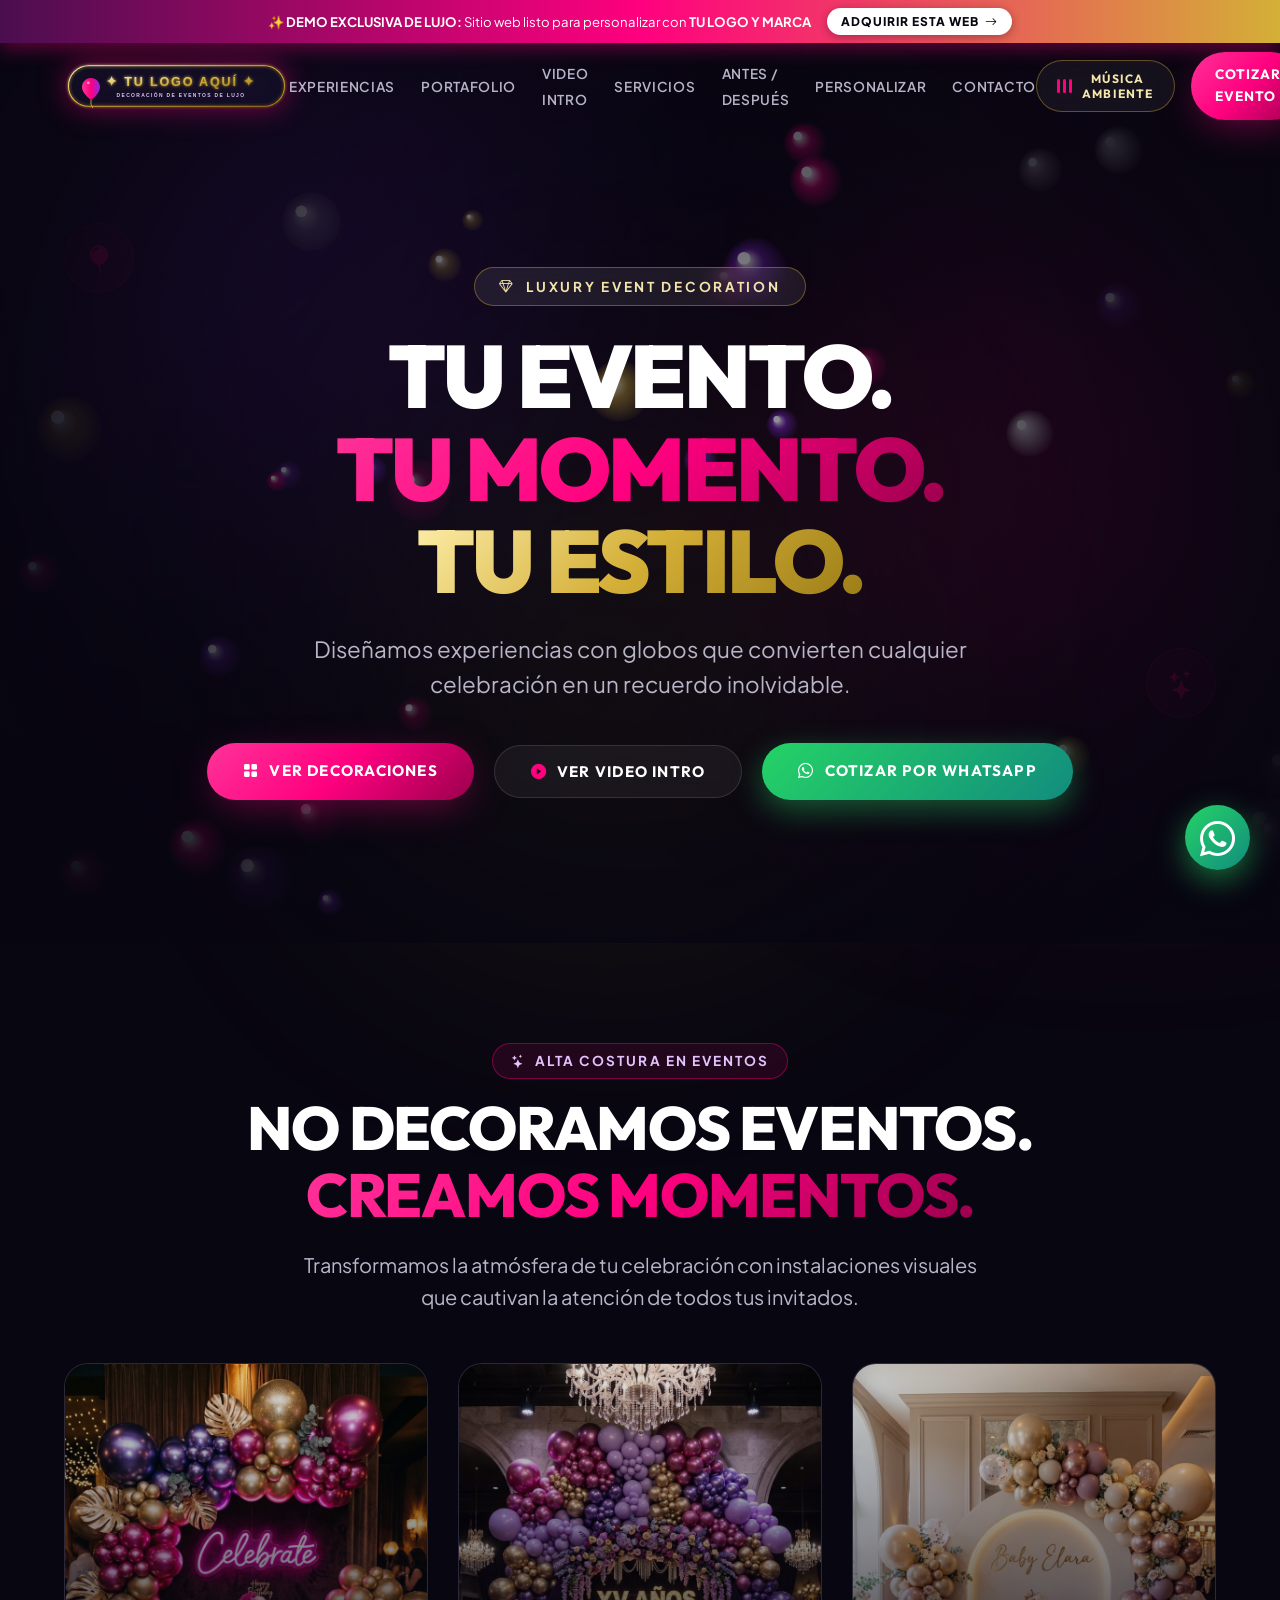
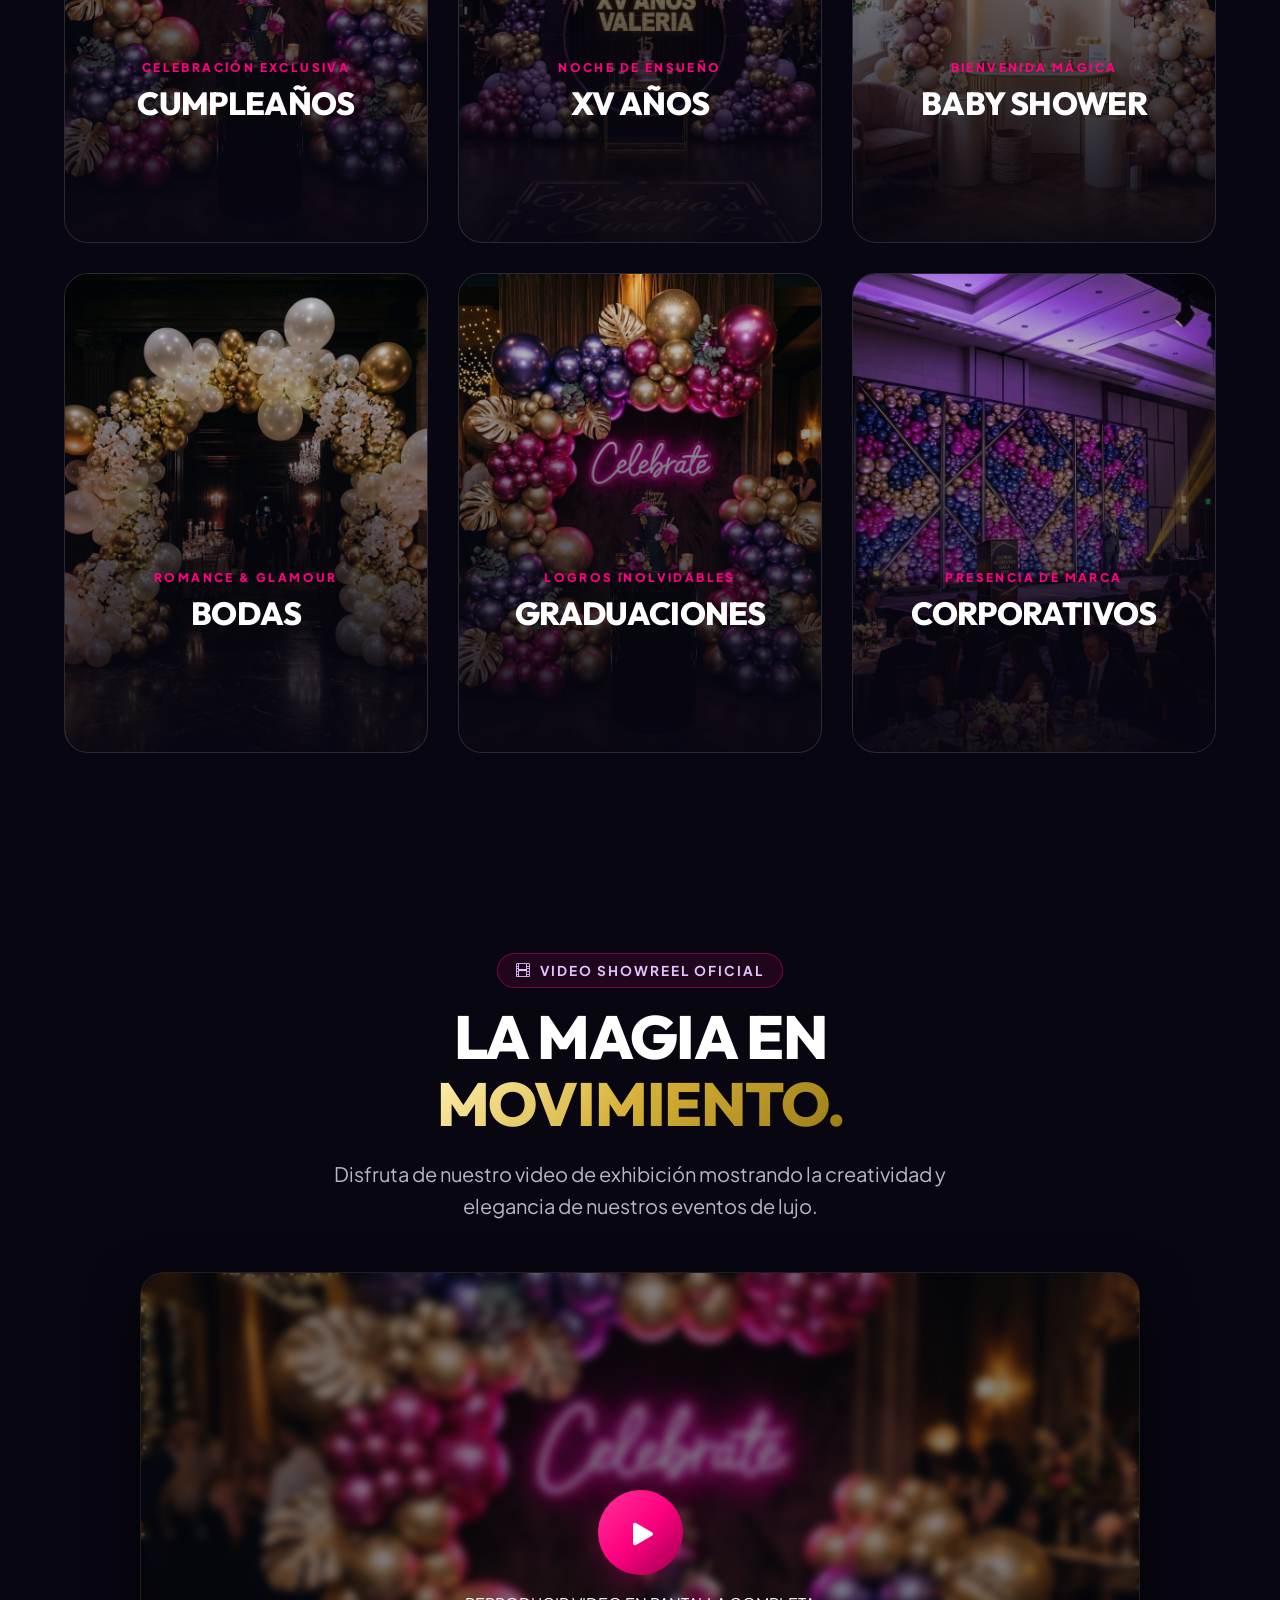
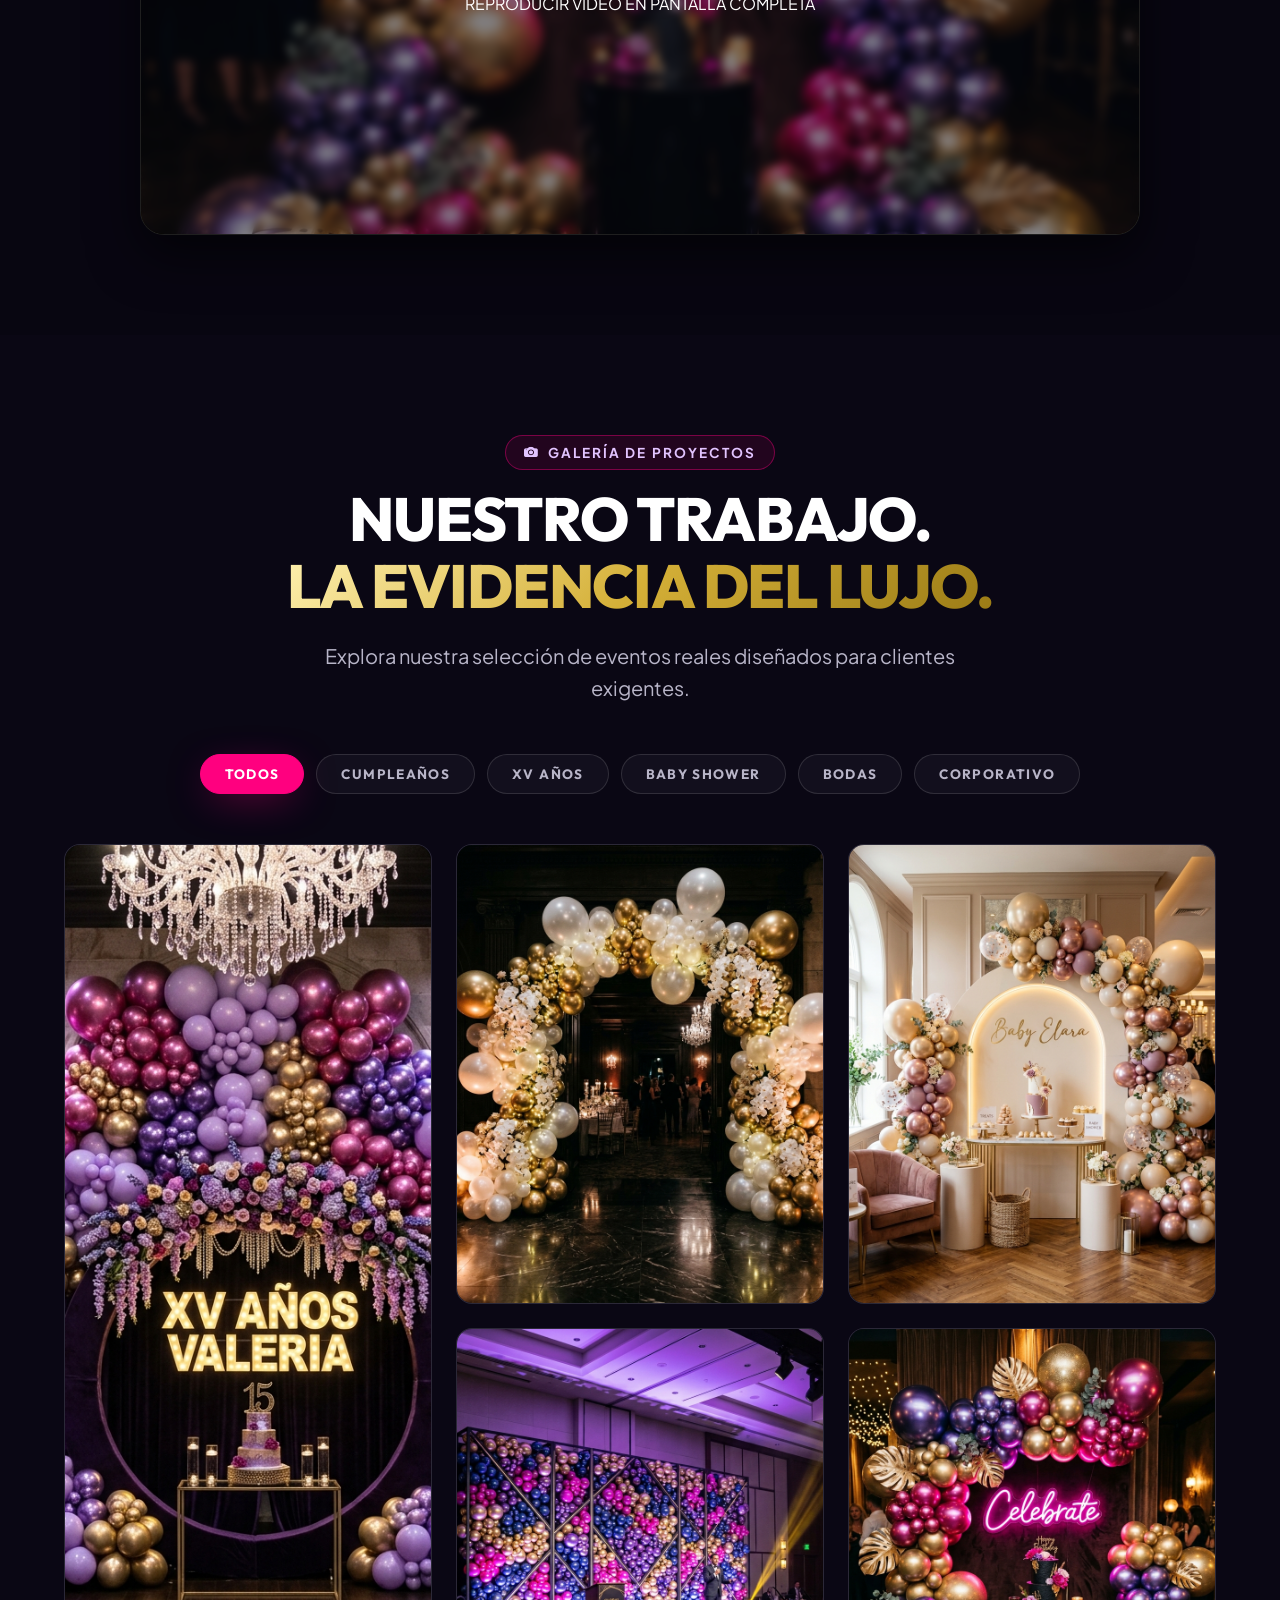
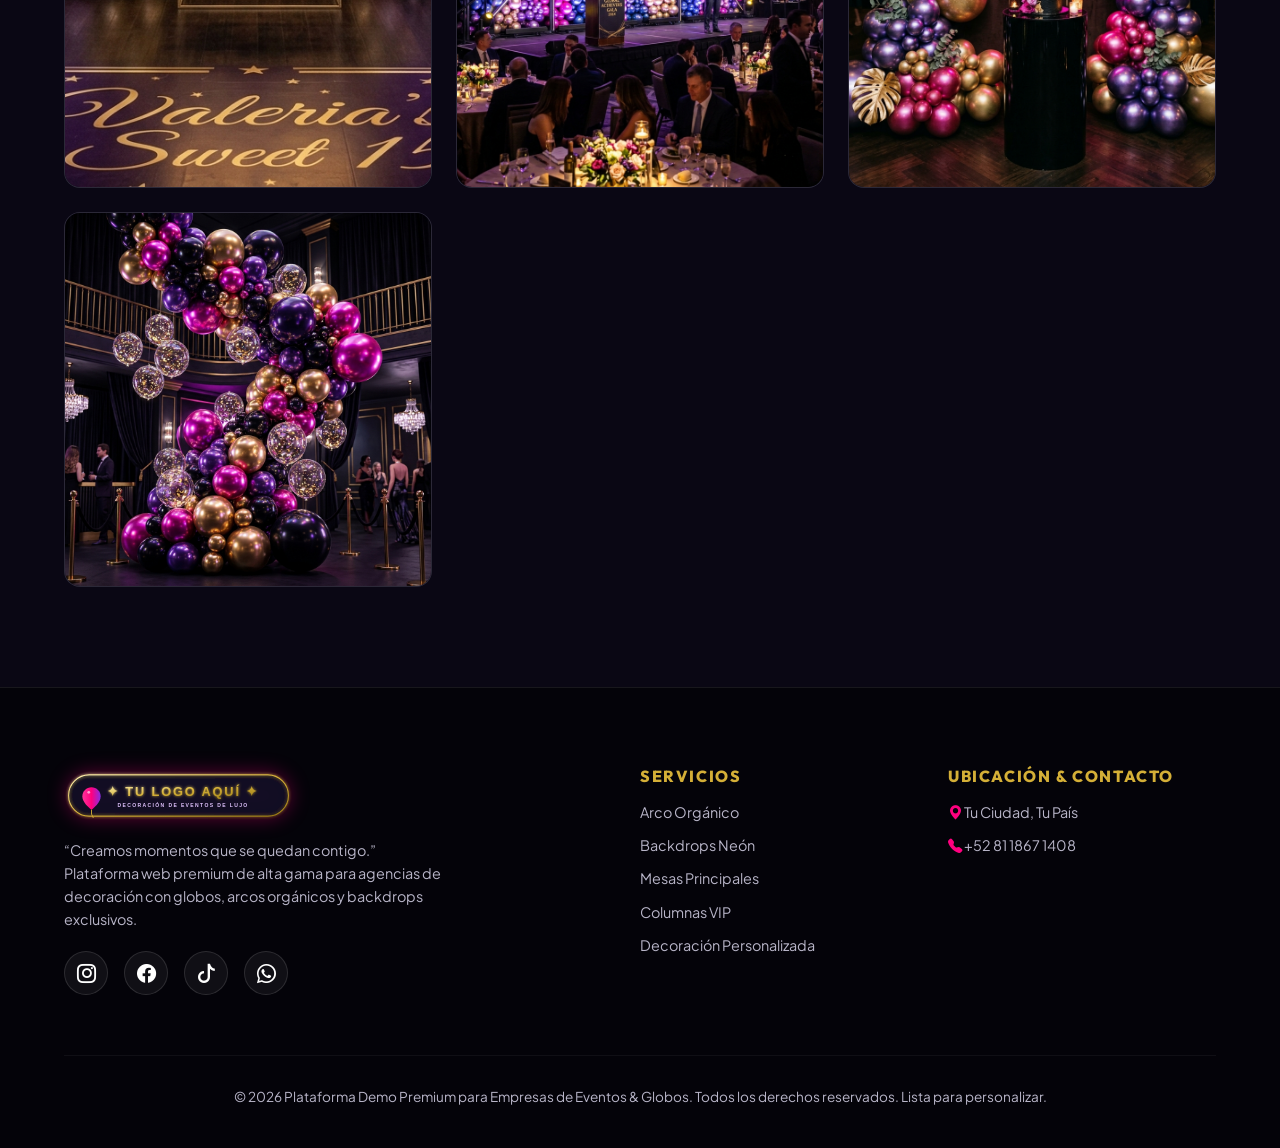
==== commit cb851f3d: "fix: actualizar URLs publica a https://arcano3ai.github.io/Globos/" ====
--- a/index.html
+++ b/index.html
@@ -10,7 +10,7 @@
 
   <!-- Open Graph Meta Tags -->
   <meta property="og:type" content="website">
-  <meta property="og:url" content="https://arcano3ai.github.io/Balloons-Mty-CADY/">
+  <meta property="og:url" content="https://arcano3ai.github.io/Globos/">
   <meta property="og:title" content="TU LOGO AQUÍ — Decoración de Eventos de Lujo">
   <meta property="og:description" content="Experiencias de lujo con globos cromados, arcos orgánicos y backdrops espectaculares. Sitio disponible para tu marca.">
   <meta property="og:image" content="assets/logo/tulogoaqui.svg">
@@ -36,7 +36,7 @@
     "slogan": "Creamos momentos que se quedan contigo",
     "priceRange": "$$$",
     "telephone": "+528118671408",
-    "url": "https://arcano3ai.github.io/Balloons-Mty-CADY/"
+    "url": "https://arcano3ai.github.io/Globos/"
   }
   </script>
 </head>
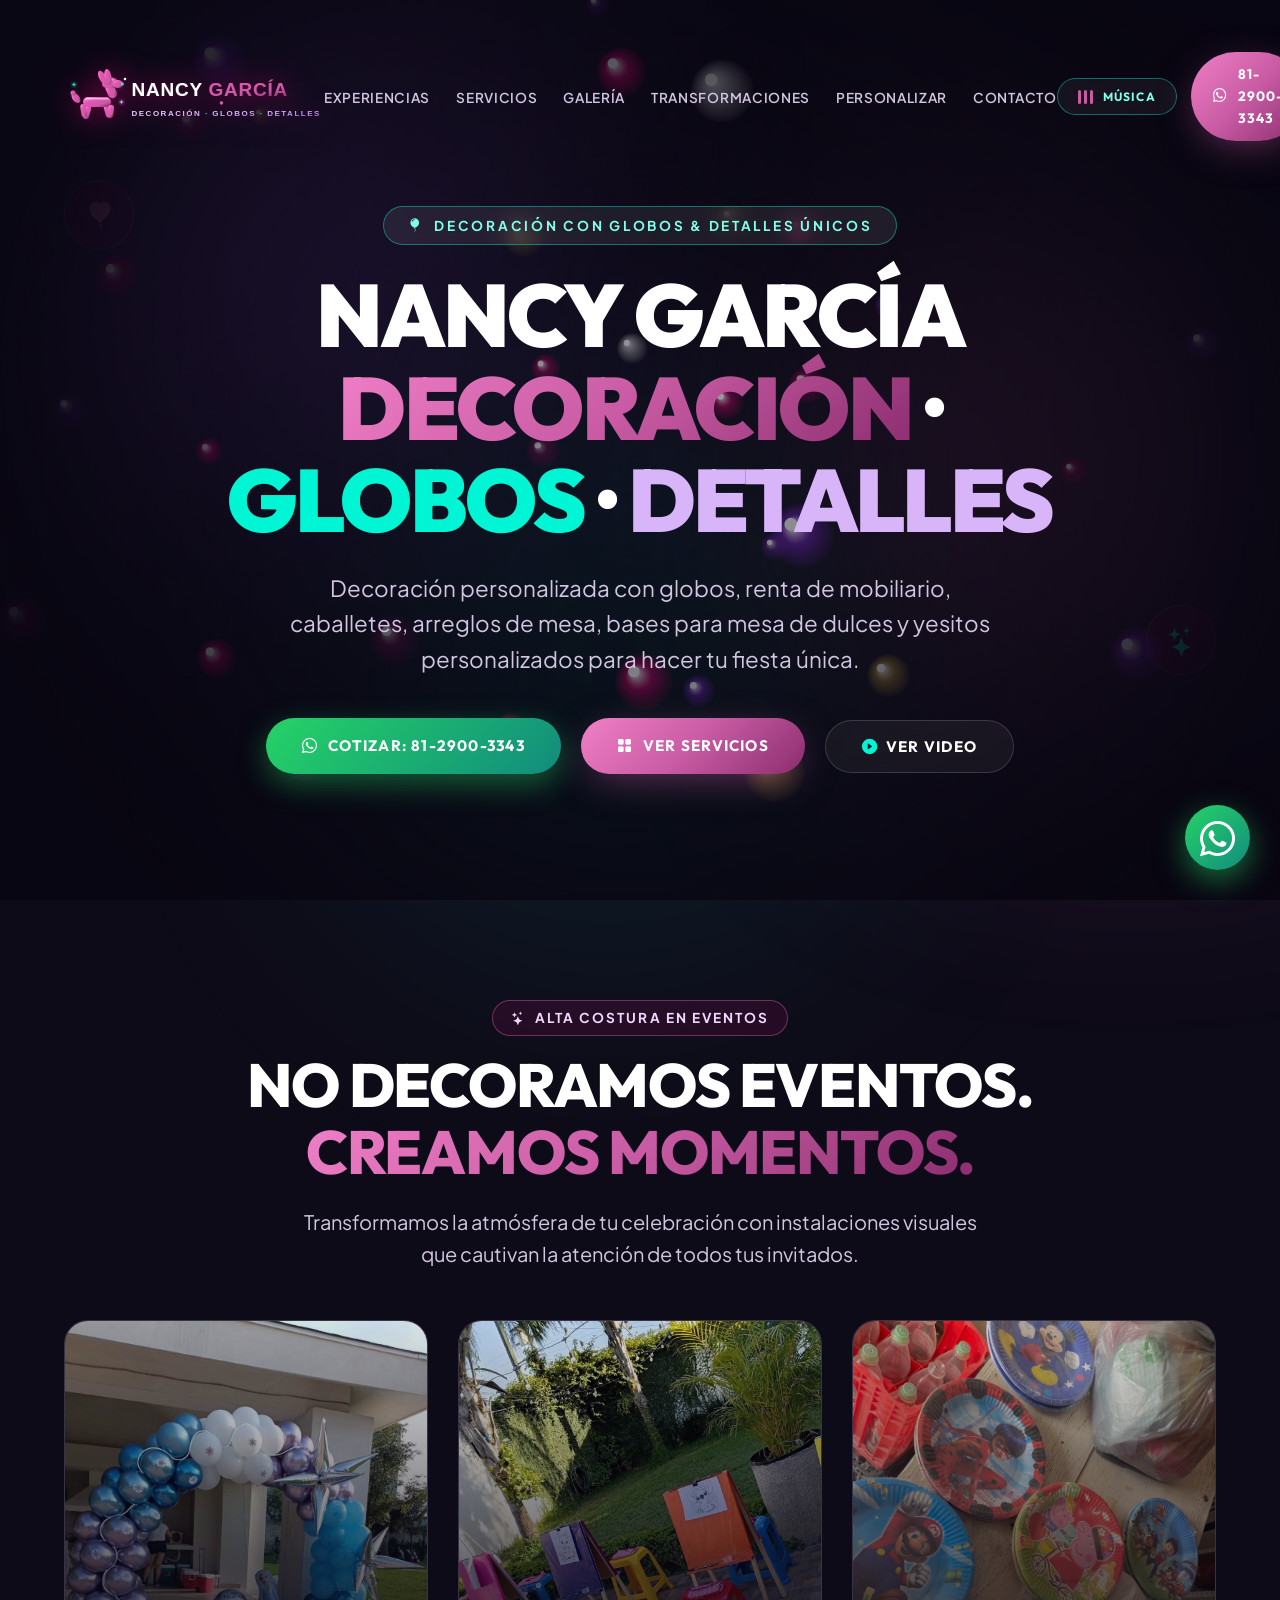
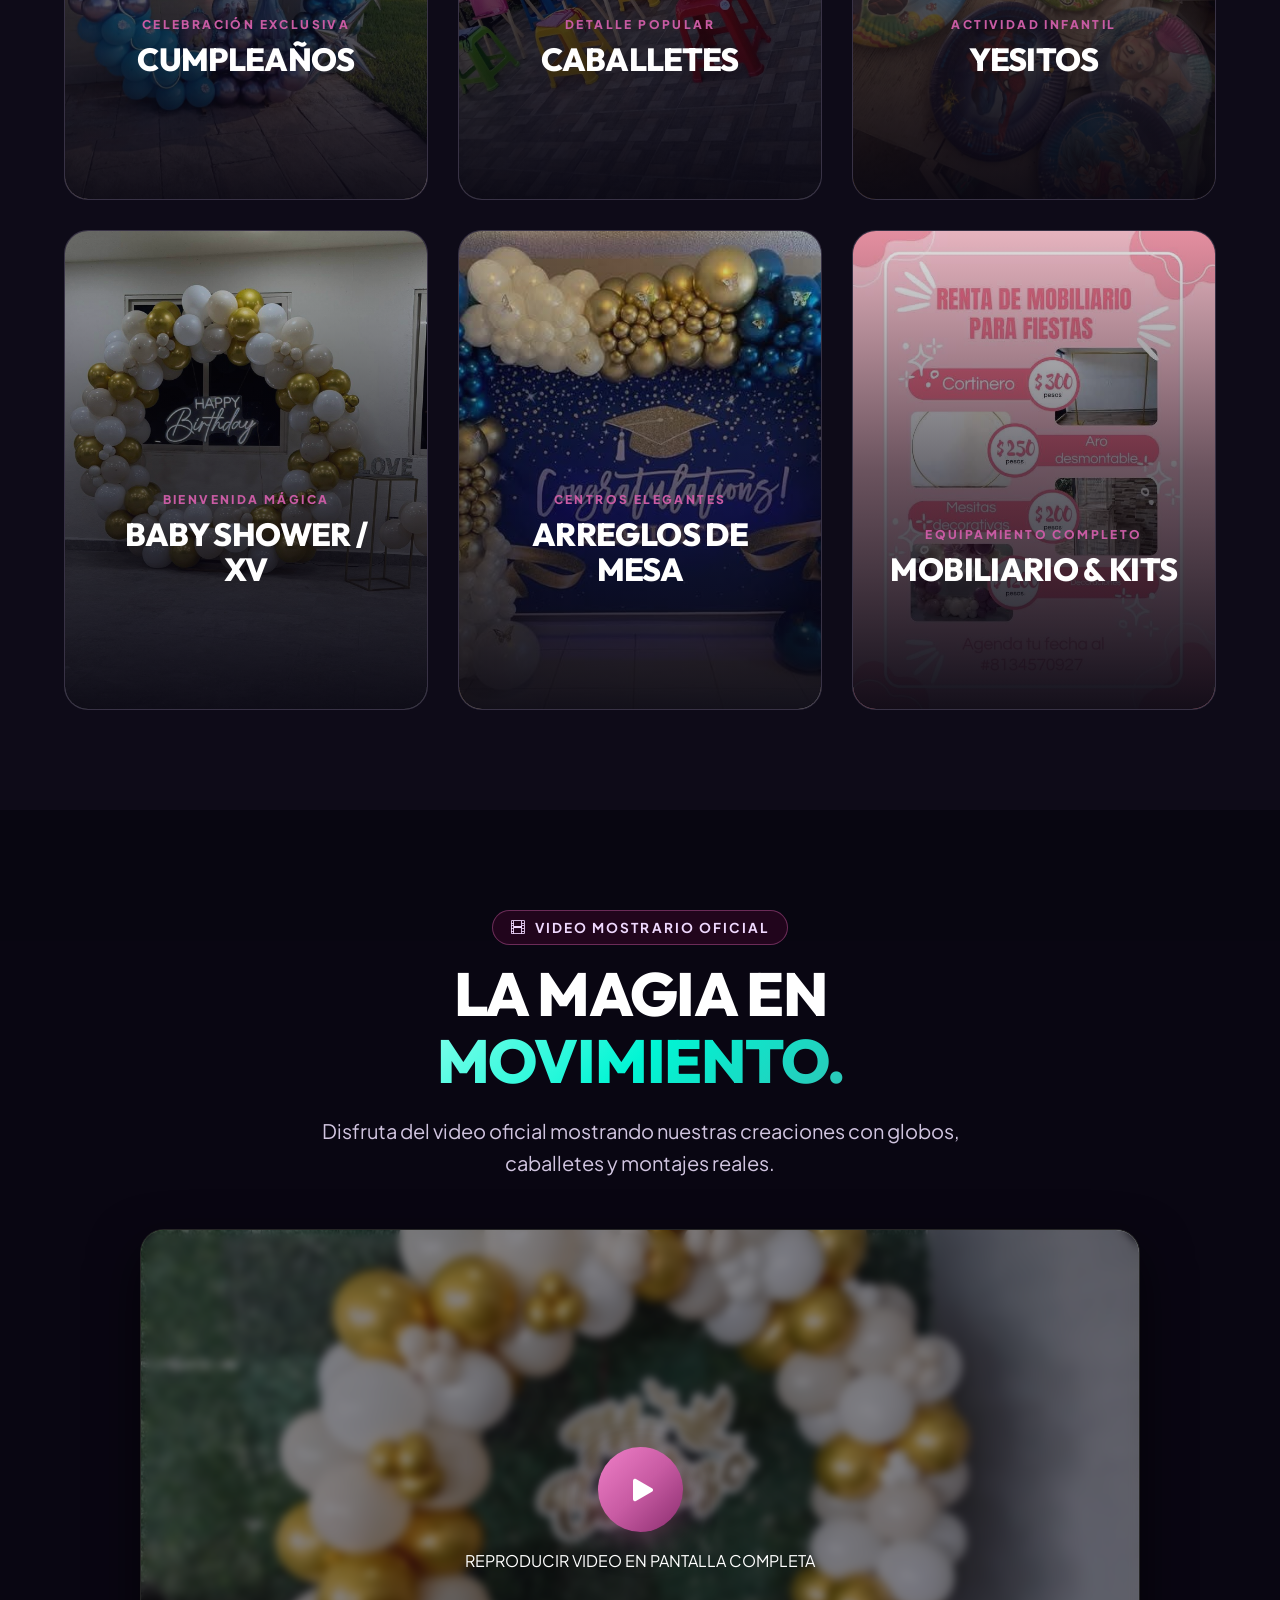
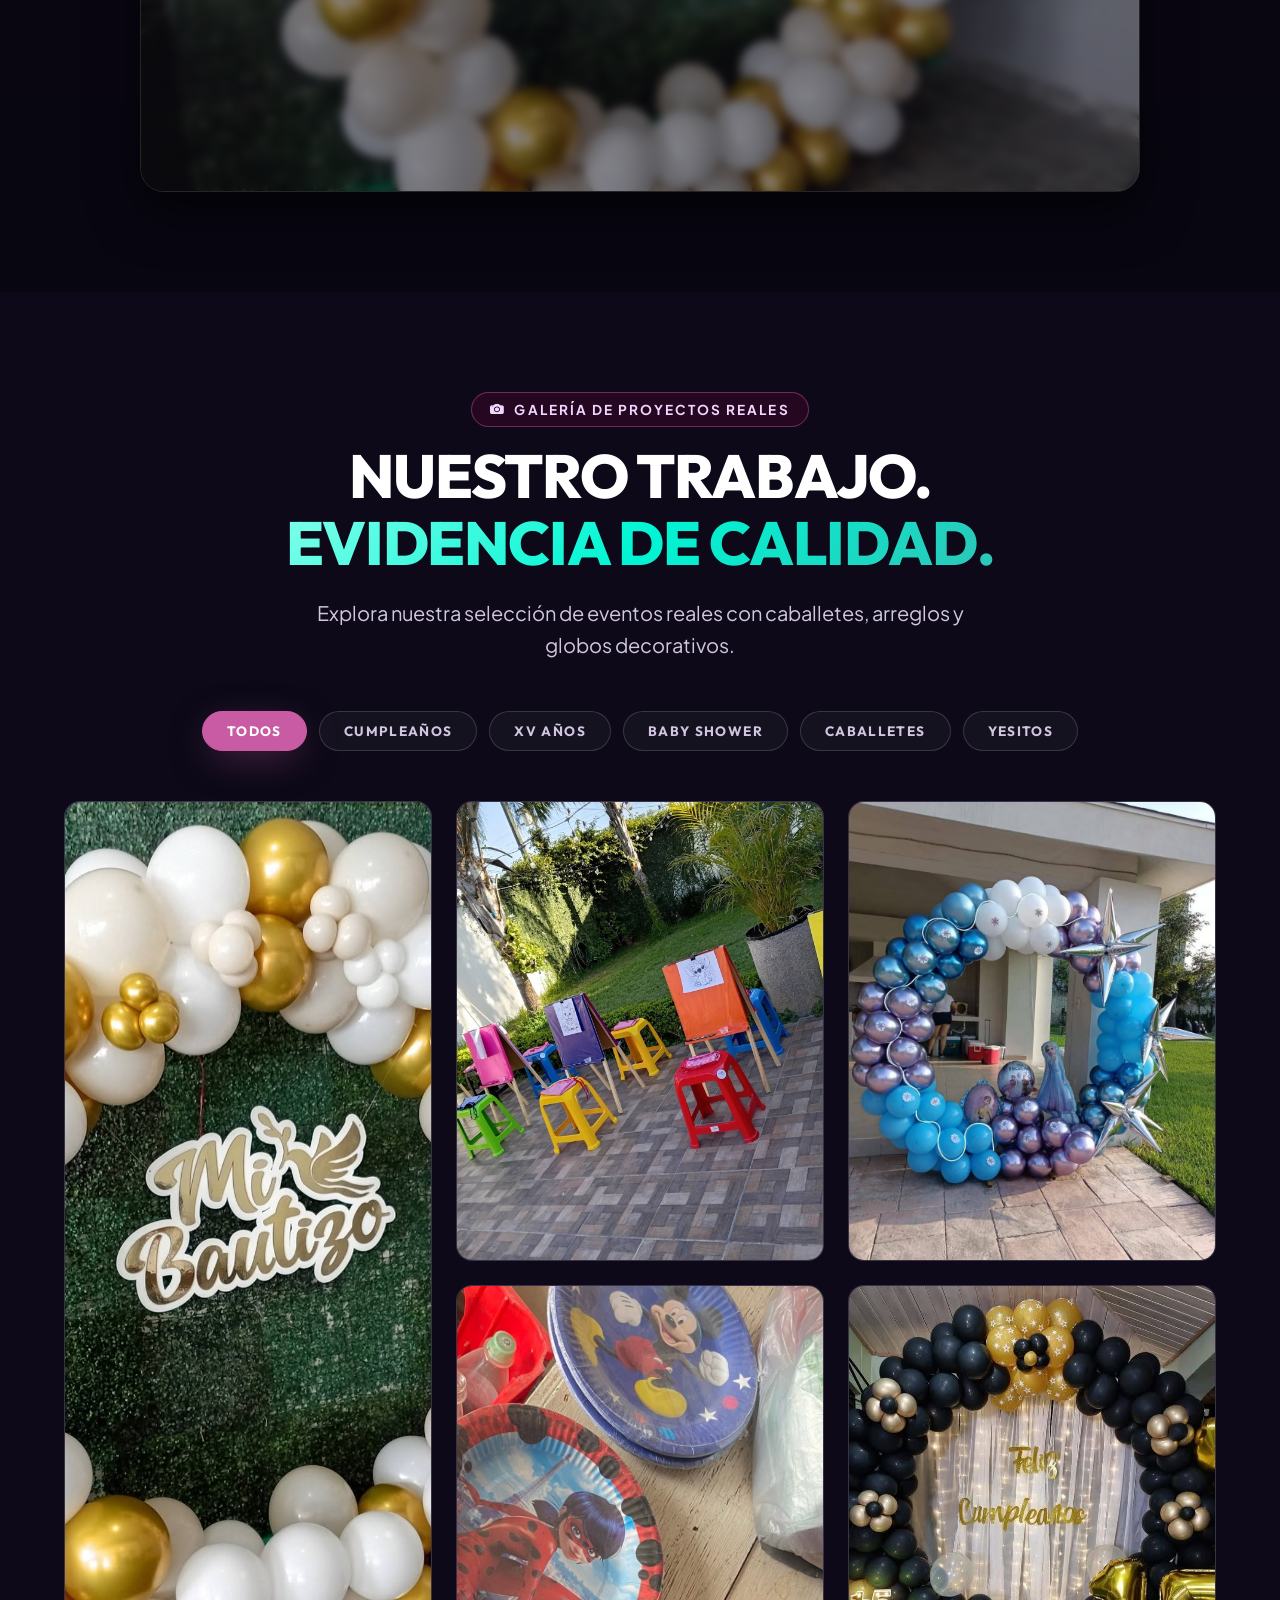
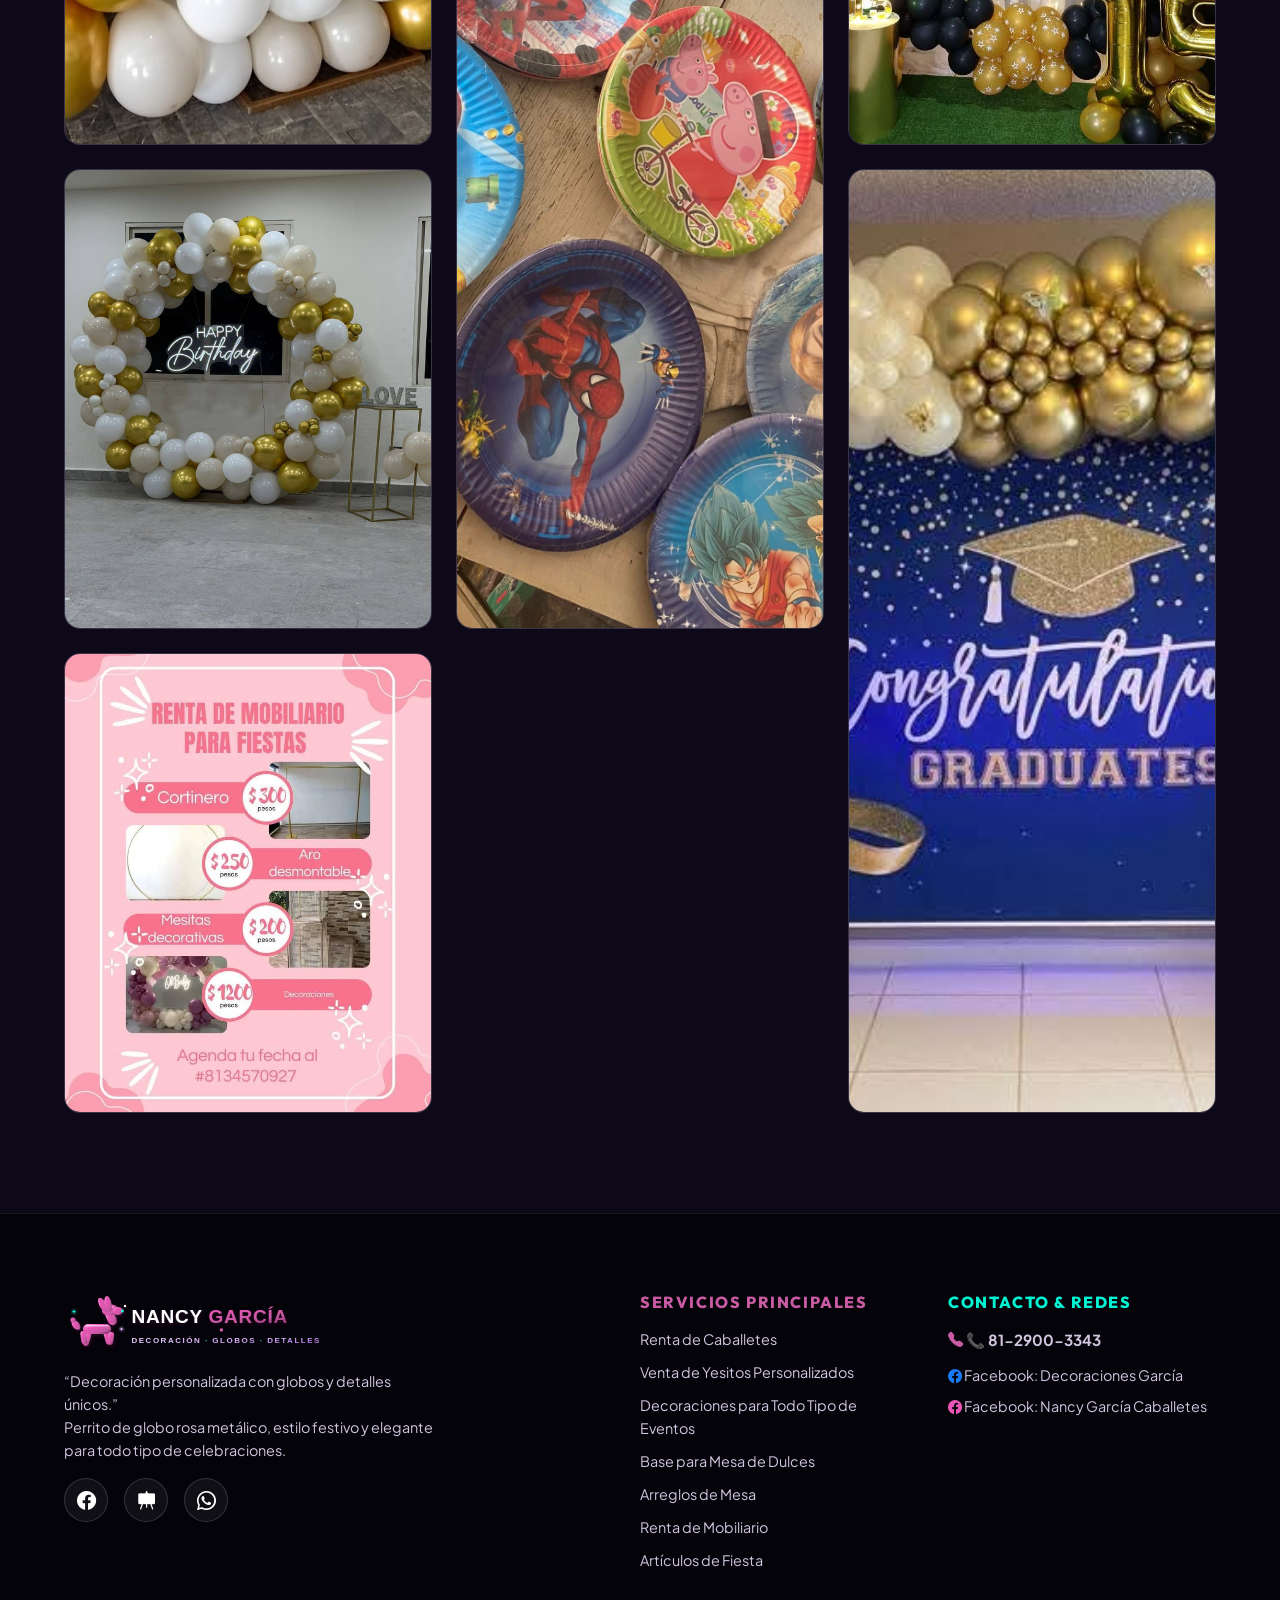
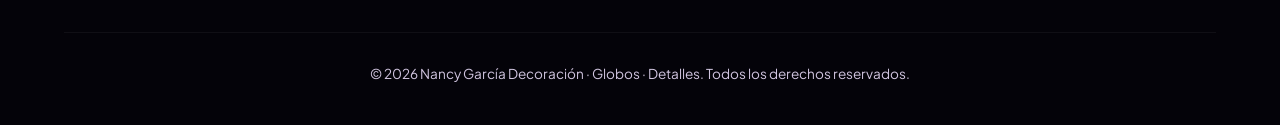
==== commit f1671129: "Actualizar multimedia: fotos de yesitos, caballetes, video oficial, musica y logo para WhatsApp" ====
--- a/index.html
+++ b/index.html
@@ -3,62 +3,72 @@
 <head>
   <meta charset="UTF-8">
   <meta name="viewport" content="width=device-width, initial-scale=1.0">
-  <title>TU LOGO AQUÍ — Decoración de Eventos con Globos de Lujo</title>
-  <meta name="description" content="Plataforma web de alta gama para agencias de decoración con globos, arcos orgánicos y backdrops de lujo. Diseño exclusivo disponible para tu marca o negocio.">
-  <meta name="keywords" content="decoracion con globos, arcos organicos, backdrops de lujo, eventos exclusivos, web demo decoradores, tu logo aqui">
-  <meta name="author" content="Plataforma Web Demo Premium — Eventos & Globos">
-
-  <!-- Open Graph Meta Tags -->
+  <title>Nancy García Decoración · Globos · Detalles | Decoración de Eventos</title>
+  <meta name="description" content="Decoración personalizada con globos y detalles únicos. Renta de mobiliario, caballetes, arreglos de mesa, mesa de dulces y yesitos personalizados. WhatsApp: 81-2900-3343.">
+  <meta name="keywords" content="Nancy Garcia Decoracion, globos monterrey, decoracion con globos, renta de caballetes, yesitos personalizados, arreglos de mesa, bases para mesa de dulces, renta de mobiliario eventos">
+  <meta name="author" content="Nancy García Decoración · Globos · Detalles">
+
+  <!-- WhatsApp & Social Media Preview (Open Graph) -->
+  <meta property="og:site_name" content="Nancy García Decoración">
   <meta property="og:type" content="website">
   <meta property="og:url" content="https://arcano3ai.github.io/Globos/">
-  <meta property="og:title" content="TU LOGO AQUÍ — Decoración de Eventos de Lujo">
-  <meta property="og:description" content="Experiencias de lujo con globos cromados, arcos orgánicos y backdrops espectaculares. Sitio disponible para tu marca.">
-  <meta property="og:image" content="assets/logo/tulogoaqui.svg">
-
-  <!-- Favicon Vectorial -->
-  <link rel="icon" type="image/svg+xml" href="assets/logo/tulogoaqui.svg">
+  <meta property="og:title" content="Nancy García Decoración · Globos · Detalles">
+  <meta property="og:description" content="Decoración personalizada con globos y detalles únicos. Renta de caballetes, yesitos para pintar, arreglos y mobiliario para eventos en Monterrey.">
+  <meta property="og:image" content="https://arcano3ai.github.io/Globos/assets/logo/logooficiial.jpg">
+  <meta property="og:image:secure_url" content="https://arcano3ai.github.io/Globos/assets/logo/logooficiial.jpg">
+  <meta property="og:image:type" content="image/jpeg">
+  <meta property="og:image:width" content="1024">
+  <meta property="og:image:height" content="1004">
+  <meta property="og:image:alt" content="Nancy García Decoración · Globos · Detalles">
+
+  <!-- Twitter / X Card Meta Tags -->
+  <meta name="twitter:card" content="summary_large_image">
+  <meta name="twitter:title" content="Nancy García Decoración · Globos · Detalles">
+  <meta name="twitter:description" content="Decoración personalizada con globos y detalles únicos. Renta de caballetes, yesitos para pintar y eventos en Monterrey.">
+  <meta name="twitter:image" content="https://arcano3ai.github.io/Globos/assets/logo/logooficiial.jpg">
+
+  <!-- Favicon & Apple Touch Icon -->
+  <link rel="icon" type="image/svg+xml" href="assets/logo/favicon.svg">
+  <link rel="apple-touch-icon" href="assets/logo/logooficiial.jpg">
 
   <!-- Bootstrap Icons CDN -->
   <link rel="stylesheet" href="https://cdn.jsdelivr.net/npm/bootstrap-icons@1.11.3/font/bootstrap-icons.min.css">
 
   <!-- Custom Design System Stylesheet -->
-  <link rel="stylesheet" href="styles.css?v=5.0">
-
-  <!-- Schema.org JSON-LD for White-Label Business -->
+  <link rel="stylesheet" href="styles.css?v=6.0">
+
+  <!-- Schema.org JSON-LD for Business -->
   <script type="application/ld+json">
   {
     "@context": "https://schema.org",
     "@type": "LocalBusiness",
-    "name": "TU LOGO AQUÍ — Decoración de Eventos de Lujo",
-    "image": "assets/logo/tulogoaqui.svg",
-    "founder": "Tu Nombre / Marca",
-    "description": "Agencia de diseño y decoración de eventos con globos de alta gama, arcos orgánicos y backdrops.",
-    "slogan": "Creamos momentos que se quedan contigo",
-    "priceRange": "$$$",
-    "telephone": "+528118671408",
-    "url": "https://arcano3ai.github.io/Globos/"
+    "name": "Nancy García Decoración · Globos · Detalles",
+    "image": "https://arcano3ai.github.io/Globos/assets/logo/logooficiial.jpg",
+    "logo": "https://arcano3ai.github.io/Globos/assets/logo/logooficiial.jpg",
+    "founder": "Nancy García",
+    "description": "Decoración personalizada con globos, artículos de fiesta, renta de mobiliario, arreglos de mesa, bases para mesa de dulces, renta de caballetes y yesitos personalizados.",
+    "slogan": "Decoración personalizada con globos y detalles únicos",
+    "priceRange": "$$",
+    "telephone": "+528129003343",
+    "url": "https://arcano3ai.github.io/Globos/",
+    "sameAs": [
+      "https://facebook.com/DecoracionesGarcia",
+      "https://facebook.com/NancyGarciaCaballetes"
+    ]
   }
   </script>
 </head>
 <body>
 
-  <!-- TOP ANNOUNCEMENT BAR FOR DEMO BUYERS -->
-  <div class="demo-pitch-bar">
-    <div class="container demo-pitch-content">
-      <span>✨ <strong>DEMO EXCLUSIVA DE LUJO:</strong> Sitio web listo para personalizar con <strong>TU LOGO Y MARCA</strong></span>
-      <a href="#cotizacion" class="btn-demo-pitch">ADQUIRIR ESTA WEB <i class="bi bi-arrow-right"></i></a>
-    </div>
-  </div>
-
-  <!-- CUSTOM LUXURY BALLOON CURSOR -->
+  <!-- CUSTOM BALLOON CURSOR -->
   <div id="balloonCursor" class="balloon-cursor">
-    <i class="bi bi-balloon-fill cursor-icon"></i>
+    <i class="bi bi-balloon-heart-fill cursor-icon"></i>
     <div class="cursor-glow"></div>
   </div>
 
   <!-- Audio Element for Ambient Music -->
   <audio id="ambientAudio" loop preload="auto">
-    <source src="assets/musica/Balloons MTY CADY.wav" type="audio/wav">
+    <source src="assets/musica/Globos y caballetes.wav" type="audio/wav">
   </audio>
 
   <!-- Ambient Glowing Background Orbs -->
@@ -69,34 +79,35 @@
   <!-- HEADER & NAVBAR -->
   <header class="header">
     <div class="container header-container">
-      <a href="#hero" class="brand-logo" aria-label="TU LOGO AQUÍ">
-        <img src="assets/logo/tulogoaqui.svg" alt="TU LOGO AQUÍ - Decoración de Eventos" class="brand-logo-img">
+      <a href="#hero" class="brand-logo" aria-label="Nancy García Decoración">
+        <img src="assets/logo/nancy_garcia_logo.svg" alt="Nancy García Decoración · Globos · Detalles" class="brand-logo-img" style="height: 60px;">
       </a>
 
       <nav>
         <ul class="nav-menu">
           <li><a href="#experiencias" class="nav-link">Experiencias</a></li>
-          <li><a href="#portafolio" class="nav-link">Portafolio</a></li>
-          <li><a href="#video-showreel" class="nav-link">Video Intro</a></li>
           <li><a href="#decoraciones" class="nav-link">Servicios</a></li>
-          <li><a href="#antes-despues" class="nav-link">Antes / Después</a></li>
+          <li><a href="#portafolio" class="nav-link">Galería</a></li>
+          <li><a href="#antes-despues" class="nav-link">Transformaciones</a></li>
           <li><a href="#configurador" class="nav-link">Personalizar</a></li>
           <li><a href="#cotizacion" class="nav-link">Contacto</a></li>
         </ul>
       </nav>
 
-      <div style="display: flex; align-items: center; gap: 16px;">
-        <!-- Audio Ambient Music Toggle Button with Animated Equalizer Bars -->
-        <button id="audioToggleBtn" class="btn-audio-toggle" aria-label="Música Ambiente Luxe">
+      <div style="display: flex; align-items: center; gap: 14px;">
+        <!-- Audio Ambient Music Toggle Button -->
+        <button id="audioToggleBtn" class="btn-audio-toggle" aria-label="Música Ambiente">
           <div class="eq-bars">
             <span class="bar bar1"></span>
             <span class="bar bar2"></span>
             <span class="bar bar3"></span>
           </div>
-          <span class="audio-label">MÚSICA AMBIENTE</span>
+          <span class="audio-label">MÚSICA</span>
         </button>
 
-        <a href="#cotizacion" class="btn btn-primary" style="padding: 12px 24px; font-size: 0.85rem;">COTIZAR EVENTO</a>
+        <a href="https://wa.me/528129003343?text=Hola%20Nancy%20Garc%C3%ADa%20Decoraci%C3%B3n,%20me%20gustar%C3%ADa%20cotizar%20un%20evento." target="_blank" rel="noopener" class="btn btn-primary" style="padding: 12px 22px; font-size: 0.85rem;">
+          <i class="bi bi-whatsapp"></i> 81-2900-3343
+        </a>
         <button class="mobile-toggle" aria-label="Abrir menú"><i class="bi bi-list"></i></button>
       </div>
     </div>
@@ -110,34 +121,35 @@
       <canvas id="heroCanvas" class="hero-canvas"></canvas>
       <div class="hero-overlay"></div>
 
-      <div class="hero-float-icon float-1"><i class="bi bi-balloon-fill"></i></div>
-      <div class="hero-float-icon float-2"><i class="bi bi-stars"></i></div>
+      <div class="hero-float-icon float-1"><i class="bi bi-balloon-heart-fill" style="color: var(--pink-main);"></i></div>
+      <div class="hero-float-icon float-2"><i class="bi bi-stars" style="color: var(--turquoise-neon);"></i></div>
 
       <div class="container hero-content">
         <div class="hero-badge">
-          <i class="bi bi-gem"></i> LUXURY EVENT DECORATION
+          <i class="bi bi-balloon-fill"></i> DECORACIÓN CON GLOBOS & DETALLES ÚNICOS
         </div>
 
         <h1 class="hero-title">
-          TU EVENTO.<br>
-          <span class="gradient-text-magenta">TU MOMENTO.</span><br>
-          <span class="gradient-text-gold">TU ESTILO.</span>
+          NANCY GARCÍA<br>
+          <span class="gradient-text-magenta">DECORACIÓN</span> · 
+          <span style="color: var(--turquoise-neon);">GLOBOS</span> · 
+          <span style="color: var(--violet-light);">DETALLES</span>
         </h1>
 
         <p class="hero-subtitle">
-          Diseñamos experiencias con globos que convierten cualquier celebración en un recuerdo inolvidable.
+          Decoración personalizada con globos, renta de mobiliario, caballetes, arreglos de mesa, bases para mesa de dulces y yesitos personalizados para hacer tu fiesta única.
         </p>
 
         <div class="hero-ctas">
+          <a href="https://wa.me/528129003343?text=Hola%20Nancy%20Garc%C3%ADa%20Decoraci%C3%B3n,%20quisiera%20cotizar%20un%20evento." target="_blank" rel="noopener" class="btn btn-whatsapp">
+            <i class="bi bi-whatsapp"></i> COTIZAR: 81-2900-3343
+          </a>
           <a href="#decoraciones" class="btn btn-primary">
-            <i class="bi bi-grid-fill"></i> VER DECORACIONES
+            <i class="bi bi-grid-fill"></i> VER SERVICIOS
           </a>
-          <button id="openHeroVideoBtn" class="btn btn-secondary">
-            <i class="bi bi-play-circle-fill" style="color:var(--magenta-neon);"></i> VER VIDEO INTRO
+          <button id="openHeroVideoBtn" class="btn btn-secondary" style="display: inline-flex; align-items: center; gap: 8px;">
+            <i class="bi bi-play-circle-fill" style="color: var(--turquoise-neon);"></i> VER VIDEO
           </button>
-          <a href="#cotizacion" class="btn btn-whatsapp">
-            <i class="bi bi-whatsapp"></i> COTIZAR POR WHATSAPP
-          </a>
         </div>
       </div>
     </section>
@@ -157,61 +169,61 @@
         <div class="exp-grid">
           <!-- Card 1: Cumpleaños -->
           <div class="exp-card">
-            <img src="assets/images/exp_cumpleanos.png" alt="Decoración de Cumpleaños de Lujo" class="exp-card-img">
+            <img src="assets/images/710245755_122227172798281131_4856278654808179487_n.jpg" alt="Decoración de Cumpleaños Nancy García" class="exp-card-img">
             <div class="exp-card-overlay">
               <span class="exp-card-tag">CELEBRACIÓN EXCLUSIVA</span>
               <h3 class="exp-card-title">CUMPLEAÑOS</h3>
-              <p class="exp-card-desc">Diseños espectaculares con arcos orgánicos, letreros neón y cilindros cromados para fiestas inolvidables.</p>
-            </div>
-          </div>
-
-          <!-- Card 2: XV Años -->
+              <p class="exp-card-desc">Diseños espectaculares con arcos orgánicos, letreros neón y cilindros para fiestas inolvidables.</p>
+            </div>
+          </div>
+
+          <!-- Card 2: Renta de Caballetes -->
           <div class="exp-card">
-            <img src="assets/images/exp_xv_anos.png" alt="Decoración XV Años Luxury" class="exp-card-img">
+            <img src="assets/images/caballetes.jpg" alt="Renta de Caballetes Nancy García" class="exp-card-img">
             <div class="exp-card-overlay">
-              <span class="exp-card-tag">NOCHE DE ENSUEÑO</span>
-              <h3 class="exp-card-title">XV AÑOS</h3>
-              <p class="exp-card-desc">Backdrops mágicos en tonos magenta, morado y dorado que crean el escenario perfecto para tus fotos.</p>
-            </div>
-          </div>
-
-          <!-- Card 3: Baby Shower -->
+              <span class="exp-card-tag">DETALLE POPULAR</span>
+              <h3 class="exp-card-title">CABALLETES</h3>
+              <p class="exp-card-desc">Caballetes de madera y metálicos para bienvenidas, anuncios y cuadros de firmas.</p>
+            </div>
+          </div>
+
+          <!-- Card 3: Yesitos Personalizados -->
           <div class="exp-card">
-            <img src="assets/images/exp_baby_shower.png" alt="Decoración Baby Shower Luxury" class="exp-card-img">
+            <img src="assets/images/yesitos.jpg" alt="Yesitos Personalizados Nancy García" class="exp-card-img">
+            <div class="exp-card-overlay">
+              <span class="exp-card-tag">ACTIVIDAD INFANTIL</span>
+              <h3 class="exp-card-title">YESITOS</h3>
+              <p class="exp-card-desc">Figuritas de yeso personalizadas para pintar en talleres infantiles y recuerdos de fiesta.</p>
+            </div>
+          </div>
+
+          <!-- Card 4: Baby Shower & XV Años -->
+          <div class="exp-card">
+            <img src="assets/images/710406437_122227172426281131_4319019947737162077_n.jpg" alt="Decoración XV Años y Baby Shower" class="exp-card-img">
             <div class="exp-card-overlay">
               <span class="exp-card-tag">BIENVENIDA MÁGICA</span>
-              <h3 class="exp-card-title">BABY SHOWER</h3>
-              <p class="exp-card-desc">Paletas refinadas en oro champagne, crema y confeti para recibir al nuevo integrante con elegancia.</p>
-            </div>
-          </div>
-
-          <!-- Card 4: Bodas -->
+              <h3 class="exp-card-title">BABY SHOWER / XV</h3>
+              <p class="exp-card-desc">Paletas refinadas en rosa metálico, violeta claro y turquesa para escenarios fotográficos mágicos.</p>
+            </div>
+          </div>
+
+          <!-- Card 5: Arreglos de Mesa -->
           <div class="exp-card">
-            <img src="assets/images/exp_boda.png" alt="Decoración de Bodas Luxury" class="exp-card-img">
+            <img src="assets/images/710176661_122227173374281131_8766185179516286970_n.jpg" alt="Arreglos de Mesa Nancy García" class="exp-card-img">
             <div class="exp-card-overlay">
-              <span class="exp-card-tag">ROMANCE & GLAMOUR</span>
-              <h3 class="exp-card-title">BODAS</h3>
-              <p class="exp-card-desc">Instalaciones monumentales integradas con orquídeas y globos perlescentes para tu gran día.</p>
-            </div>
-          </div>
-
-          <!-- Card 5: Graduaciones -->
+              <span class="exp-card-tag">CENTROS ELEGANTES</span>
+              <h3 class="exp-card-title">ARREGLOS DE MESA</h3>
+              <p class="exp-card-desc">Centros de mesa personalizados con globos y detalles coordinados con tu evento.</p>
+            </div>
+          </div>
+
+          <!-- Card 6: Artículos de Fiesta & Mobiliario -->
           <div class="exp-card">
-            <img src="assets/images/exp_graduacion.png" alt="Decoración de Graduación" class="exp-card-img">
+            <img src="assets/images/mobiliario y kits.jpg" alt="Mobiliario y Artículos de Fiesta Nancy García" class="exp-card-img">
             <div class="exp-card-overlay">
-              <span class="exp-card-tag">LOGROS INOLVIDABLES</span>
-              <h3 class="exp-card-title">GRADUACIONES</h3>
-              <p class="exp-card-desc">Set fotográficos de gala para celebrar la culminación de etapas con el máximo estilo.</p>
-            </div>
-          </div>
-
-          <!-- Card 6: Eventos Corporativos -->
-          <div class="exp-card">
-            <img src="assets/images/exp_corporativo.png" alt="Decoración Corporativa Luxury" class="exp-card-img">
-            <div class="exp-card-overlay">
-              <span class="exp-card-tag">PRESENCIA DE MARCA</span>
-              <h3 class="exp-card-title">CORPORATIVOS</h3>
-              <p class="exp-card-desc">Montajes geométricos y vanguardistas para lanzamientos de productos, galas y premiaciones.</p>
+              <span class="exp-card-tag">EQUIPAMIENTO COMPLETO</span>
+              <h3 class="exp-card-title">MOBILIARIO & KITS</h3>
+              <p class="exp-card-desc">Renta de mamparas, mesas, cilindros y artículos de fiesta para todo tipo de celebraciones.</p>
             </div>
           </div>
         </div>
@@ -221,17 +233,19 @@
     <!-- SECCIÓN SHOWREEL VIDEO OFICIAL -->
     <section id="video-showreel" class="video-section">
       <div class="container" style="text-align: center;">
-        <div class="section-tag"><i class="bi bi-film"></i> VIDEO SHOWREEL OFICIAL</div>
+        <div class="section-tag"><i class="bi bi-film"></i> VIDEO MOSTRARIO OFICIAL</div>
         <h2 class="section-title">
           LA MAGIA EN<br>
           <span class="gradient-text-gold">MOVIMIENTO.</span>
         </h2>
         <p class="section-subtitle">
-          Disfruta de nuestro video de exhibición mostrando la creatividad y elegancia de nuestros eventos de lujo.
+          Disfruta del video oficial mostrando nuestras creaciones con globos, caballetes y montajes reales.
         </p>
 
-        <div class="video-container" id="openVideoShowreelContainer">
-          <img src="assets/images/exp_cumpleanos.png" alt="Video Thumbnail" class="showreel-video">
+        <div class="video-container" id="openVideoShowreelContainer" title="Clic para reproducir en pantalla completa con audio">
+          <video class="showreel-video" autoplay muted loop playsinline poster="assets/images/686357397_122224578044281131_2105016642747749563_n.jpg">
+            <source src="assets/video/Animal_bonito_para_web_202608310229.mp4" type="video/mp4">
+          </video>
           <div class="video-overlay-play">
             <div class="play-icon-glow"><i class="bi bi-play-fill"></i></div>
             <span>REPRODUCIR VIDEO EN PANTALLA COMPLETA</span>
@@ -250,7 +264,7 @@
 
         <div class="video-wrapper">
           <video id="modalVideoPlayer" controls playsinline preload="auto">
-            <source src="assets/video/videointro.mp4" type="video/mp4">
+            <source src="assets/video/Animal_bonito_para_web_202608310229.mp4" type="video/mp4">
             Tu navegador no soporta la reproducción de video HTML5.
           </video>
         </div>
@@ -260,13 +274,13 @@
     <!-- SECCIÓN 02 — NUESTRO TRABAJO (PORTAFOLIO EDITORIAL) -->
     <section id="portafolio" class="portfolio">
       <div class="container" style="text-align: center;">
-        <div class="section-tag"><i class="bi bi-camera-fill"></i> GALERÍA DE PROYECTOS</div>
+        <div class="section-tag"><i class="bi bi-camera-fill"></i> GALERÍA DE PROYECTOS REALES</div>
         <h2 class="section-title">
           NUESTRO TRABAJO.<br>
-          <span class="gradient-text-gold">LA EVIDENCIA DEL LUJO.</span>
+          <span class="gradient-text-gold">EVIDENCIA DE CALIDAD.</span>
         </h2>
         <p class="section-subtitle">
-          Explora nuestra selección de eventos reales diseñados para clientes exigentes.
+          Explora nuestra selección de eventos reales con caballetes, arreglos y globos decorativos.
         </p>
 
         <!-- Dynamic Category Filters -->
@@ -275,62 +289,80 @@
           <button class="filter-btn" data-filter="cumpleanos">CUMPLEAÑOS</button>
           <button class="filter-btn" data-filter="xv">XV AÑOS</button>
           <button class="filter-btn" data-filter="babyshower">BABY SHOWER</button>
-          <button class="filter-btn" data-filter="bodas">BODAS</button>
-          <button class="filter-btn" data-filter="corporativo">CORPORATIVO</button>
+          <button class="filter-btn" data-filter="caballetes">CABALLETES</button>
+          <button class="filter-btn" data-filter="yesitos">YESITOS</button>
         </div>
 
         <!-- Asymmetric Editorial Grid -->
         <div class="portfolio-grid">
-          <div class="portfolio-item tall" data-category="xv">
-            <img src="assets/images/portfolio_1.png" alt="Proyecto XV Años Luxury" class="portfolio-img">
+          <div class="portfolio-item tall" data-category="cumpleanos">
+            <img src="assets/images/686357397_122224578044281131_2105016642747749563_n.jpg" alt="Proyecto Decoración Nancy García" class="portfolio-img">
+            <div class="portfolio-overlay">
+              <div class="portfolio-cat">CUMPLEAÑOS</div>
+              <h3 class="portfolio-name">Arco Rosa Metálico & Turquesa</h3>
+              <button class="btn btn-secondary" style="padding: 10px 20px; font-size: 0.8rem;">VER PROYECTO</button>
+            </div>
+          </div>
+
+          <div class="portfolio-item" data-category="caballetes">
+            <img src="assets/images/caballetes.jpg" alt="Renta de Caballetes Nancy García" class="portfolio-img">
+            <div class="portfolio-overlay">
+              <div class="portfolio-cat">CABALLETES</div>
+              <h3 class="portfolio-name">Caballetes para Eventos y Lienzos</h3>
+              <button class="btn btn-secondary" style="padding: 10px 20px; font-size: 0.8rem;">VER PROYECTO</button>
+            </div>
+          </div>
+
+          <div class="portfolio-item" data-category="babyshower">
+            <img src="assets/images/710245755_122227172798281131_4856278654808179487_n.jpg" alt="Backdrop Nancy García" class="portfolio-img">
+            <div class="portfolio-overlay">
+              <div class="portfolio-cat">BABY SHOWER</div>
+              <h3 class="portfolio-name">Backdrop Pastel & Globos</h3>
+              <button class="btn btn-secondary" style="padding: 10px 20px; font-size: 0.8rem;">VER PROYECTO</button>
+            </div>
+          </div>
+
+          <div class="portfolio-item tall" data-category="yesitos">
+            <img src="assets/images/yesitos.jpg" alt="Yesitos Personalizados para Pintar" class="portfolio-img">
+            <div class="portfolio-overlay">
+              <div class="portfolio-cat">YESITOS</div>
+              <h3 class="portfolio-name">Figuras de Yeso Personalizadas</h3>
+              <button class="btn btn-secondary" style="padding: 10px 20px; font-size: 0.8rem;">VER PROYECTO</button>
+            </div>
+          </div>
+
+          <div class="portfolio-item" data-category="yesitos">
+            <img src="assets/images/710192898_122227172756281131_6587377810733545989_n.jpg" alt="Taller de Yesitos Nancy García" class="portfolio-img">
+            <div class="portfolio-overlay">
+              <div class="portfolio-cat">YESITOS</div>
+              <h3 class="portfolio-name">Taller de Yesitos Pintables</h3>
+              <button class="btn btn-secondary" style="padding: 10px 20px; font-size: 0.8rem;">VER PROYECTO</button>
+            </div>
+          </div>
+
+          <div class="portfolio-item" data-category="xv">
+            <img src="assets/images/710406437_122227172426281131_4319019947737162077_n.jpg" alt="Decoración XV Años Nancy García" class="portfolio-img">
             <div class="portfolio-overlay">
               <div class="portfolio-cat">XV AÑOS</div>
-              <h3 class="portfolio-name">Gala Royal Magenta</h3>
+              <h3 class="portfolio-name">Gala Violeta & Rosa</h3>
               <button class="btn btn-secondary" style="padding: 10px 20px; font-size: 0.8rem;">VER PROYECTO</button>
             </div>
           </div>
 
-          <div class="portfolio-item" data-category="bodas">
-            <img src="assets/images/portfolio_2.png" alt="Proyecto Boda Pearl Gold" class="portfolio-img">
-            <div class="portfolio-overlay">
-              <div class="portfolio-cat">BODAS</div>
-              <h3 class="portfolio-name">Arco Imperial Pearl</h3>
-              <button class="btn btn-secondary" style="padding: 10px 20px; font-size: 0.8rem;">VER PROYECTO</button>
-            </div>
-          </div>
-
-          <div class="portfolio-item" data-category="babyshower">
-            <img src="assets/images/portfolio_3.png" alt="Proyecto Baby Shower Champagne" class="portfolio-img">
-            <div class="portfolio-overlay">
-              <div class="portfolio-cat">BABY SHOWER</div>
-              <h3 class="portfolio-name">Sweet Champagne Cloud</h3>
-              <button class="btn btn-secondary" style="padding: 10px 20px; font-size: 0.8rem;">VER PROYECTO</button>
-            </div>
-          </div>
-
-          <div class="portfolio-item" data-category="corporativo">
-            <img src="assets/images/portfolio_4.png" alt="Proyecto Gala Corporativa" class="portfolio-img">
-            <div class="portfolio-overlay">
-              <div class="portfolio-cat">CORPORATIVO</div>
-              <h3 class="portfolio-name">Gala Arcano Tech</h3>
-              <button class="btn btn-secondary" style="padding: 10px 20px; font-size: 0.8rem;">VER PROYECTO</button>
-            </div>
-          </div>
-
-          <div class="portfolio-item" data-category="cumpleanos">
-            <img src="assets/images/portfolio_5.png" alt="Proyecto Birthday Glam" class="portfolio-img">
+          <div class="portfolio-item tall" data-category="cumpleanos">
+            <img src="assets/images/710176661_122227173374281131_8766185179516286970_n.jpg" alt="Arreglos de Mesa Nancy García" class="portfolio-img">
             <div class="portfolio-overlay">
               <div class="portfolio-cat">CUMPLEAÑOS</div>
-              <h3 class="portfolio-name">Midnight Neon 30th</h3>
+              <h3 class="portfolio-name">Centros de Mesa con Globos</h3>
               <button class="btn btn-secondary" style="padding: 10px 20px; font-size: 0.8rem;">VER PROYECTO</button>
             </div>
           </div>
 
-          <div class="portfolio-item tall" data-category="cumpleanos">
-            <img src="assets/images/portfolio_6.png" alt="Proyecto Balloon Wall" class="portfolio-img">
+          <div class="portfolio-item" data-category="cumpleanos">
+            <img src="assets/images/mobiliario y kits.jpg" alt="Mobiliario y Kits Nancy García" class="portfolio-img">
             <div class="portfolio-overlay">
-              <div class="portfolio-cat">CUMPLEAÑOS</div>
-              <h3 class="portfolio-name">3D Glossy Wall</h3>
+              <div class="portfolio-cat">MOBILIARIO & KITS</div>
+              <h3 class="portfolio-name">Renta de Mobiliario y Estructuras</h3>
               <button class="btn btn-secondary" style="padding: 10px 20px; font-size: 0.8rem;">VER PROYECTO</button>
             </div>
           </div>
@@ -356,58 +388,73 @@
       </div>
     </section>
 
-    <!-- SECCIÓN 03 — DECORACIONES / CATÁLOGO -->
+    <!-- SECCIÓN 03 — CATÁLOGO DE SERVICIOS -->
     <section id="decoraciones" class="services">
       <div class="container" style="text-align: center;">
-        <div class="section-tag"><i class="bi bi-box-seam-fill"></i> CATÁLOGO EXCLUSIVO</div>
+        <div class="section-tag"><i class="bi bi-balloon-heart-fill"></i> NUESTROS SERVICIOS REGLAJE & DECORACIÓN</div>
         <h2 class="section-title">
-          NUESTROS SERVICIOS DE<br>
-          <span class="gradient-text-magenta">DECORACIÓN PREMIUM.</span>
+          TODO PARA TU EVENTO EN<br>
+          <span class="gradient-text-magenta">UN SOLO LUGAR.</span>
         </h2>
         <p class="section-subtitle">
-          Cada estructura se construye de manera artesanal y personalizada, utilizando únicamente materiales de calidad prémium con acabado cromado y brillante.
+          Ofrecemos decoración personalizada con globos y detalles únicos adaptados al concepto y paleta de colores de tu celebración.
         </p>
 
-        <div class="services-grid">
-          <!-- Service 1 -->
+        <div class="services-grid" style="grid-template-columns: repeat(auto-fit, minmax(280px, 1fr));">
+          <!-- Service 1: Renta de Caballetes (DESTACADO ESPECIAL) -->
+          <div class="service-card" style="border: 2px solid var(--pink-main); background: rgba(200, 91, 163, 0.12);">
+            <div class="service-icon"><i class="bi bi-easel-fill" style="color: var(--pink-main);"></i></div>
+            <span class="exp-card-tag" style="background: var(--pink-main); color:#FFF; font-size:0.7rem;">ESPECIALIDAD POPULAR</span>
+            <h3 class="service-title" style="margin-top:8px;">RENTA DE CABALLETES</h3>
+            <p class="service-desc">Caballetes de madera y metálicos para bienvenidas, cuadros de firmas, lienzos infantiles y anuncios de eventos. *(Nancy García Caballetes)*</p>
+          </div>
+
+          <!-- Service 2: Venta de Yesitos Personalizados -->
           <div class="service-card">
-            <div class="service-icon"><i class="bi bi-diagram-3-fill"></i></div>
-            <h3 class="service-title">ARCO ORGÁNICO</h3>
-            <p class="service-desc">Diseños fluidos con globos de múltiples dimensiones que transforman entradas, fachadas y escenarios principales.</p>
-          </div>
-
-          <!-- Service 2 -->
+            <div class="service-icon"><i class="bi bi-palette-fill" style="color: var(--turquoise-neon);"></i></div>
+            <h3 class="service-title">YESITOS PERSONALIZADOS</h3>
+            <p class="service-desc">Figuritas de yeso personalizadas para pintar en talleres infantiles, recuerdos únicos de fiesta y actividades recreativas para tus invitados.</p>
+          </div>
+
+          <!-- Service 3: Decoraciones para todo tipo de eventos -->
           <div class="service-card">
-            <div class="service-icon"><i class="bi bi-aspect-ratio-fill"></i></div>
-            <h3 class="service-title">BACKDROPS</h3>
-            <p class="service-desc">Fondos fotográficos espectaculares combinados con mamparas, letreros neón y paneles de textura para momentos inolvidables.</p>
-          </div>
-
-          <!-- Service 3 -->
+            <div class="service-icon"><i class="bi bi-balloon-fill" style="color: var(--violet-light);"></i></div>
+            <h3 class="service-title">DECORACIONES PARA EVENTOS</h3>
+            <p class="service-desc">Arcos orgánicos con globos de látex metálicos y cromados, fachadas, backdrops y ambientaciones completas para cualquier festejo.</p>
+          </div>
+
+          <!-- Service 4: Base para Mesa de Dulces -->
           <div class="service-card">
-            <div class="service-icon"><i class="bi bi-building-fill"></i></div>
-            <h3 class="service-title">COLUMNAS</h3>
-            <p class="service-desc">Una estructura estilizada y elegante ideal para enmarcar accesos VIP, zonas de bienvenida y pasillos de honor.</p>
-          </div>
-
-          <!-- Service 4 -->
+            <div class="service-icon"><i class="bi bi-display-fill" style="color: var(--pink-neon);"></i></div>
+            <h3 class="service-title">BASE PARA MESA DE DULCES</h3>
+            <p class="service-desc">Mamparas, cilindros pedestales, repisas temáticas y estructuras exclusivas para montar mesas de dulces e itinerantes de lujo.</p>
+          </div>
+
+          <!-- Service 5: Arreglos de Mesa -->
           <div class="service-card">
-            <div class="service-icon"><i class="bi bi-cup-hot-fill"></i></div>
-            <h3 class="service-title">MESAS PRINCIPALES</h3>
-            <p class="service-desc">Montajes completos coordinados con cilindros pedestal, cristalería decorativa y armonía temática total.</p>
-          </div>
-
-          <!-- Service 5 -->
+            <div class="service-icon"><i class="bi bi-flower2" style="color: var(--turquoise-neon);"></i></div>
+            <h3 class="service-title">ARREGLOS DE MESA</h3>
+            <p class="service-desc">Centros de mesa personalizados con microglobos, bases temáticas, números gigantes y detalles elegantes coordinados con tu evento.</p>
+          </div>
+
+          <!-- Service 6: Renta de Mobiliario -->
           <div class="service-card">
-            <div class="service-icon"><i class="bi bi-palette-fill"></i></div>
-            <h3 class="service-title">DECORACIÓN PERSONALIZADA</h3>
-            <p class="service-desc">Desarrollamos el concepto creativo desde cero basándonos en tu visión, colores corporativos o temática del evento.</p>
-          </div>
-        </div>
-
-        <div style="margin-top: 50px;">
-          <a href="#cotizacion" class="btn btn-gold" style="padding: 18px 42px;">
-            <i class="bi bi-balloon-heart-fill"></i> QUIERO MI DECORACIÓN
+            <div class="service-icon"><i class="bi bi-lamp-fill" style="color: var(--violet-electric);"></i></div>
+            <h3 class="service-title">RENTA DE MOBILIARIO</h3>
+            <p class="service-desc">Sillas, mesas, cilindros de exhibición, mamparas circulares y rectangulares para complementar tu espacio festivo.</p>
+          </div>
+
+          <!-- Service 7: Artículos de Fiesta -->
+          <div class="service-card">
+            <div class="service-icon"><i class="bi bi-gift-fill" style="color: var(--pink-main);"></i></div>
+            <h3 class="service-title">ARTÍCULOS DE FIESTA</h3>
+            <p class="service-desc">Venta de kits decorativos, velas, globos de helio, accesorios temáticos y complementos para tus celebraciones.</p>
+          </div>
+        </div>
+
+        <div style="margin-top: 50px; display:flex; justify-content:center; gap:16px; flex-wrap:wrap;">
+          <a href="https://wa.me/528129003343?text=Hola%20Nancy%20Garc%C3%ADa%20Decoraci%C3%B3n,%20me%20interesa%20cotizar%20servicios%20o%20caballetes." target="_blank" rel="noopener" class="btn btn-whatsapp" style="padding: 18px 42px;">
+            <i class="bi bi-whatsapp"></i> COTIZAR SERVICIOS EN WHATSAPP
           </a>
         </div>
       </div>
@@ -427,13 +474,13 @@
 
         <div id="baContainer" class="ba-slider-container">
           <!-- Image AFTER (Decorated) -->
-          <img src="assets/images/after_lux_decor.png" alt="Espacio decorado de lujo" class="ba-img-after">
-          <span class="ba-badge ba-badge-after">DESPUÉS (DECORADO DE LUJO)</span>
+          <img src="assets/images/686357397_122224578044281131_2105016642747749563_n.jpg" alt="Espacio decorado Nancy García" class="ba-img-after">
+          <span class="ba-badge ba-badge-after">DESPUÉS (DECORACIÓN NANCY GARCÍA)</span>
 
           <!-- Image BEFORE (Empty) -->
           <div id="baBeforeWrap" class="ba-img-before-wrap">
-            <img src="assets/images/before_empty_room.png" id="baBeforeImg" alt="Espacio vacío sin decoración" class="ba-img-before">
-            <span class="ba-badge ba-badge-before">ANTES (ESPACIO VACÍO)</span>
+            <img src="assets/images/711906104_122227173326281131_7642311895774915913_n.jpg" id="baBeforeImg" alt="Espacio previo sin decoración" class="ba-img-before">
+            <span class="ba-badge ba-badge-before">ANTES (ESPACIO PREVIO)</span>
           </div>
 
           <!-- Slider Handle -->
@@ -492,46 +539,46 @@
     <section id="configurador" class="configurator">
       <div class="container">
         <div style="text-align: center;">
-          <div class="section-tag"><i class="bi bi-sliders"></i> CONFIGURADOR INTERACTIVO</div>
+          <div class="section-tag"><i class="bi bi-sliders"></i> CONFIGURADOR DE PROPUESTAS</div>
           <h2 class="section-title">
-            PERSONALIZA TU PROPUESTA<br>
-            <span class="gradient-text-gold">O CAMBIA EL TEMA EN VIVO.</span>
+            ARMA TU DECORACIÓN<br>
+            <span class="gradient-text-magenta">A TU MEDIDA.</span>
           </h2>
           <p class="section-subtitle">
-            Selecciona la paleta de colores para ver el sitio web cambiar de tema cromático en tiempo real.
+            Selecciona el tipo de evento, servicio y paleta preferida para enviarnos una cotización personalizada por WhatsApp.
           </p>
         </div>
 
         <div class="config-box">
           <!-- Live Theme Color Switcher -->
           <div class="config-step-group">
-            <span class="config-label"><i class="bi bi-palette-fill"></i> CAMBIAR TEMA DE COLOR DE LA WEB EN VIVO</span>
+            <span class="config-label"><i class="bi bi-palette-fill"></i> CAMBIAR TEMA VISUAL EN VIVO</span>
             <div class="config-options">
               <button class="config-opt selected theme-switcher-btn" data-theme="midnight-magenta">
                 <div class="swatch-dots">
-                  <span class="dot" style="background:#080611;"></span>
-                  <span class="dot" style="background:#FF007F;"></span>
-                  <span class="dot" style="background:#D4AF37;"></span>
+                  <span class="dot" style="background:#0E0B18;"></span>
+                  <span class="dot" style="background:#C85BA3;"></span>
+                  <span class="dot" style="background:#00F5D4;"></span>
                 </div>
-                Midnight Magenta & Gold (Predeterminado)
+                Rosa Metálico & Turquesa (Oficial)
               </button>
 
               <button class="config-opt theme-switcher-btn" data-theme="royal-purple">
                 <div class="swatch-dots">
-                  <span class="dot" style="background:#0A0518;"></span>
-                  <span class="dot" style="background:#8A2BE2;"></span>
-                  <span class="dot" style="background:#00E5FF;"></span>
+                  <span class="dot" style="background:#0A081C;"></span>
+                  <span class="dot" style="background:#9B5DE5;"></span>
+                  <span class="dot" style="background:#D8B4F8;"></span>
                 </div>
-                Royal Electric Purple & Cyan
+                Violeta Claro & Púrpura Glam
               </button>
 
               <button class="config-opt theme-switcher-btn" data-theme="rose-champagne">
                 <div class="swatch-dots">
-                  <span class="dot" style="background:#140D12;"></span>
-                  <span class="dot" style="background:#FF69B4;"></span>
-                  <span class="dot" style="background:#F3E5AB;"></span>
+                  <span class="dot" style="background:#140A12;"></span>
+                  <span class="dot" style="background:#00F5D4;"></span>
+                  <span class="dot" style="background:#C85BA3;"></span>
                 </div>
-                Rose Gold & Champagne Luxe
+                Turquesa Neón & Rosa Festivo
               </button>
             </div>
           </div>
@@ -540,77 +587,80 @@
           <div class="config-step-group" data-group="eventType">
             <span class="config-label">1. TIPO DE EVENTO</span>
             <div class="config-options">
-              <button class="config-opt selected" data-value="Cumpleaños">Cumpleaños</button>
+              <button class="config-opt selected" data-value="Cumpleaños / Fiesta Infantil">Cumpleaños / Infantil</button>
               <button class="config-opt" data-value="XV Años">XV Años</button>
-              <button class="config-opt" data-value="Baby Shower">Baby Shower</button>
-              <button class="config-opt" data-value="Boda">Boda</button>
+              <button class="config-opt" data-value="Baby Shower / Gender Reveal">Baby Shower</button>
+              <button class="config-opt" data-value="Boda / Aniversario">Boda</button>
               <button class="config-opt" data-value="Graduación">Graduación</button>
-              <button class="config-opt" data-value="Evento Corporativo">Corporativo</button>
+              <button class="config-opt" data-value="Evento Social o Corporativo">Social / Corporativo</button>
             </div>
           </div>
 
           <!-- Group 2: Paleta de Colores -->
           <div class="config-step-group" data-group="palette">
-            <span class="config-label">2. PALETA PARA EL EVENTO</span>
+            <span class="config-label">2. PALETA DE COLORES DESEADA</span>
             <div class="config-options">
-              <button class="config-opt selected color-swatch-opt" data-value="Midnight Gold (Negro, Dorado & Plata)">
+              <button class="config-opt selected color-swatch-opt" data-value="Rosa Metálico, Turquesa & Blanco (Oficial)">
                 <div class="swatch-dots">
-                  <span class="dot" style="background:#080611;"></span>
-                  <span class="dot" style="background:#D4AF37;"></span>
-                  <span class="dot" style="background:#E0E6ED;"></span>
+                  <span class="dot" style="background:#C85BA3;"></span>
+                  <span class="dot" style="background:#00F5D4;"></span>
+                  <span class="dot" style="background:#FFFFFF;"></span>
                 </div>
-                Midnight Gold
+                Rosa (#C85BA3) + Turquesa + Blanco
               </button>
 
-              <button class="config-opt color-swatch-opt" data-value="Magenta & Violet Glow (Neón, Morado & Oro)">
+              <button class="config-opt color-swatch-opt" data-value="Rosa, Violeta Claro & Blanco">
                 <div class="swatch-dots">
-                  <span class="dot" style="background:#FF007F;"></span>
-                  <span class="dot" style="background:#8A2BE2;"></span>
+                  <span class="dot" style="background:#C85BA3;"></span>
+                  <span class="dot" style="background:#D8B4F8;"></span>
+                  <span class="dot" style="background:#FFFFFF;"></span>
+                </div>
+                Rosa + Violeta Claro + Blanco
+              </button>
+
+              <button class="config-opt color-swatch-opt" data-value="Turquesa, Violeta & Dorado">
+                <div class="swatch-dots">
+                  <span class="dot" style="background:#00F5D4;"></span>
+                  <span class="dot" style="background:#9B5DE5;"></span>
                   <span class="dot" style="background:#FFD700;"></span>
                 </div>
-                Magenta & Violet Glow
+                Turquesa + Violeta + Dorado
               </button>
-
-              <button class="config-opt color-swatch-opt" data-value="Rose Gold & Champagne (Rosa, Maíz & Crema)">
-                <div class="swatch-dots">
-                  <span class="dot" style="background:#B76E79;"></span>
-                  <span class="dot" style="background:#F3E5AB;"></span>
-                  <span class="dot" style="background:#FFF8DC;"></span>
-                </div>
-                Rose Gold & Champagne
-              </button>
-            </div>
-          </div>
-
-          <!-- Group 3: Estilo de Decoración -->
+            </div>
+          </div>
+
+          <!-- Group 3: Servicio Principal -->
           <div class="config-step-group" data-group="style">
-            <span class="config-label">3. ESTILO DE DECORACIÓN</span>
+            <span class="config-label">3. SERVICIO PRINCIPAL REQUERIDO</span>
             <div class="config-options">
-              <button class="config-opt selected" data-value="Arco Orgánico Premium">Arco Orgánico Premium</button>
-              <button class="config-opt" data-value="Backdrop Fotográfico Neón">Backdrop Fotográfico Neón</button>
-              <button class="config-opt" data-value="Mesa Principal Completa">Mesa Principal Completa</button>
-              <button class="config-opt" data-value="Columnas & Fachada VIP">Columnas & Fachada VIP</button>
+              <button class="config-opt selected" data-value="Renta de Caballetes">Renta de Caballetes</button>
+              <button class="config-opt" data-value="Decoraciones para Eventos">Decoraciones con Globos</button>
+              <button class="config-opt" data-value="Yesitos Personalizados">Yesitos Personalizados</button>
+              <button class="config-opt" data-value="Base para Mesa de Dulces">Base Mesa de Dulces</button>
+              <button class="config-opt" data-value="Arreglos de Mesa">Arreglos de Mesa</button>
+              <button class="config-opt" data-value="Renta de Mobiliario">Renta de Mobiliario</button>
+              <button class="config-opt" data-value="Artículos de Fiesta">Artículos de Fiesta</button>
             </div>
           </div>
 
           <!-- Group 4: Presupuesto -->
           <div class="config-step-group" data-group="budget">
-            <span class="config-label">4. RANGO DE PRESUPUESTO ESTIMADO</span>
+            <span class="config-label">4. PRESUPUESTO ESTIMADO</span>
             <div class="config-options">
-              <button class="config-opt selected" data-value="$3,000 - $5,000 MXN">$3,000 - $5,000 MXN</button>
-              <button class="config-opt" data-value="$5,000 - $10,000 MXN">$5,000 - $10,000 MXN</button>
-              <button class="config-opt" data-value="$10,000 - $20,000+ MXN">$10,000 - $20,000+ MXN</button>
+              <button class="config-opt selected" data-value="$1,500 - $3,000 MXN">$1,500 - $3,000 MXN</button>
+              <button class="config-opt" data-value="$3,000 - $6,000 MXN">$3,000 - $6,000 MXN</button>
+              <button class="config-opt" data-value="$6,000 - $12,000+ MXN">$6,000 - $12,000+ MXN</button>
             </div>
           </div>
 
           <!-- Summary Bar -->
           <div class="config-summary">
             <div>
-              <h4 style="font-size: 1.2rem; color: var(--text-white);">¿LISTO PARA DARLE VIDA A TU EVENTO?</h4>
-              <p style="color: var(--text-muted); font-size: 0.9rem;">Transfiere automáticamente tus opciones elegidas a nuestro cotizador.</p>
+              <h4 style="font-size: 1.2rem; color: var(--text-white);">¿LISTO PARA TU PROPUESTA PERSONALIZADA?</h4>
+              <p style="color: var(--text-muted); font-size: 0.9rem;">Envía tus elecciones directamente a Nancy García por WhatsApp.</p>
             </div>
             <button id="configBuildBtn" class="btn btn-primary">
-              <i class="bi bi-check-circle-fill"></i> CREAR MI PROPUESTA
+              <i class="bi bi-whatsapp"></i> COTIZAR POR WHATSAPP
             </button>
           </div>
         </div>
@@ -620,13 +670,13 @@
     <!-- SECCIÓN 07 — TESTIMONIOS -->
     <section id="testimonios" class="testimonials">
       <div class="container" style="text-align: center;">
-        <div class="section-tag"><i class="bi bi-chat-quote-fill"></i> CLIENTES SATISFECHOS</div>
+        <div class="section-tag"><i class="bi bi-heart-fill" style="color:var(--pink-main);"></i> TESTIMONIOS REALES</div>
         <h2 class="section-title">
           LO QUE DICEN DE<br>
-          <span class="gradient-text-magenta">NUESTROS EVENTOS.</span>
+          <span class="gradient-text-magenta">NUESTRO TRABAJO.</span>
         </h2>
         <p class="section-subtitle">
-          La satisfacción de nuestras clientas es el reflejo del cuidado en cada detalle de nuestras creaciones.
+          La satisfacción de nuestras clientas respalda nuestro compromiso y dedicación en cada detalle decorativo.
         </p>
 
         <div class="testi-grid">
@@ -635,9 +685,9 @@
             <div class="testi-stars">
               <i class="bi bi-star-fill"></i><i class="bi bi-star-fill"></i><i class="bi bi-star-fill"></i><i class="bi bi-star-fill"></i><i class="bi bi-star-fill"></i>
             </div>
-            <p class="testi-text">“El equipo creativo superó por completo mis expectativas para los XV Años de mi hija. La combinación de tonos neón y globos cromados dejó impactados a todos los invitados.”</p>
+            <p class="testi-text">“Súper recomendados los caballetes y la decoración con globos. El perrito de globo rosa le dio un toque hermoso y los niños se divirtieron pintando sus yesitos.”</p>
             <div class="testi-author">Valeria S.</div>
-            <div class="testi-event">XV Años de Lujo</div>
+            <div class="testi-event">Cumpleaños Infantil</div>
           </div>
 
           <!-- Testimonial 2 -->
@@ -645,9 +695,9 @@
             <div class="testi-stars">
               <i class="bi bi-star-fill"></i><i class="bi bi-star-fill"></i><i class="bi bi-star-fill"></i><i class="bi bi-star-fill"></i><i class="bi bi-star-fill"></i>
             </div>
-            <p class="testi-text">“El arco orgánico para mi Baby Shower parecía salido de una revista de alta costura. Todos se tomaron fotos ahí. Puntualidad impecable y profesionalismo absoluto.”</p>
+            <p class="testi-text">“Excelente atención de Nancy García. La mesa de dulces y los centros de mesa quedaron preciosos con la paleta rosa y turquesa. ¡Mil gracias!”</p>
             <div class="testi-author">Mariana G.</div>
-            <div class="testi-event">Baby Shower Exclusivo</div>
+            <div class="testi-event">Baby Shower</div>
           </div>
 
           <!-- Testimonial 3 -->
@@ -655,52 +705,57 @@
             <div class="testi-stars">
               <i class="bi bi-star-fill"></i><i class="bi bi-star-fill"></i><i class="bi bi-star-fill"></i><i class="bi bi-star-fill"></i><i class="bi bi-star-fill"></i>
             </div>
-            <p class="testi-text">“Contratamos la decoración para la gala de aniversario de nuestra empresa y el escenario lució digno de un evento internacional. ¡Altamente recomendados!”</p>
-            <div class="testi-author">Roberto M.</div>
-            <div class="testi-event">Gala Corporativa</div>
-          </div>
-        </div>
-      </div>
-    </section>
-
-    <!-- SECCIÓN 08 — INSTAGRAM FEED -->
+            <p class="testi-text">“Rentamos caballetes para el letrero de bienvenida y cuadro de firmas. La puntualidad y la amabilidad fueron de 10 estrellas.”</p>
+            <div class="testi-author">Carolina M.</div>
+            <div class="testi-event">XV Años</div>
+          </div>
+        </div>
+      </div>
+    </section>
+
+    <!-- SECCIÓN 08 — GALERÍA & REDES SOCIALES -->
     <section id="instagram" class="instagram">
       <div class="container" style="text-align: center;">
-        <div class="section-tag"><i class="bi bi-instagram"></i> GALERÍA SOCIAL</div>
+        <div class="section-tag"><i class="bi bi-facebook" style="color:#1877F2;"></i> SÍGUENOS EN FACEBOOK</div>
         <h2 class="section-title">
-          SIGUE LA MAGIA EN<br>
-          <span class="gradient-text-gold">REDES SOCIALES</span>
+          NUESTRAS PÁGINAS<br>
+          <span style="color:var(--turquoise-neon);">OFICIALES</span>
         </h2>
         <p class="section-subtitle">
-          Inspírate con nuestras montajes diarios y reels exclusivos en redes sociales.
+          Entérate de nuestras últimas creaciones, disponibilidad de caballetes y nuevos modelos de yesitos.
         </p>
 
+        <div style="display: flex; justify-content: center; gap: 20px; flex-wrap: wrap; margin-bottom: 40px;">
+          <a href="https://facebook.com/DecoracionesGarcia" target="_blank" rel="noopener" class="btn btn-primary" style="padding: 16px 32px; background: #1877F2; box-shadow: 0 10px 30px rgba(24,119,242,0.4);">
+            <i class="bi bi-facebook"></i> Facebook: Decoraciones García
+          </a>
+          <a href="https://facebook.com/NancyGarciaCaballetes" target="_blank" rel="noopener" class="btn btn-primary" style="padding: 16px 32px; background: var(--pink-main); box-shadow: var(--shadow-neon-magenta);">
+            <i class="bi bi-easel-fill"></i> Facebook: Nancy García Caballetes
+          </a>
+        </div>
+
         <div class="insta-grid">
-          <div class="insta-item"><img src="assets/images/portfolio_1.png" alt="Instagram Post 1"></div>
-          <div class="insta-item"><img src="assets/images/portfolio_2.png" alt="Instagram Post 2"></div>
-          <div class="insta-item"><img src="assets/images/portfolio_3.png" alt="Instagram Post 3"></div>
-          <div class="insta-item"><img src="assets/images/portfolio_4.png" alt="Instagram Post 4"></div>
-          <div class="insta-item"><img src="assets/images/portfolio_5.png" alt="Instagram Post 5"></div>
-          <div class="insta-item"><img src="assets/images/portfolio_6.png" alt="Instagram Post 6"></div>
-        </div>
-
-        <a href="https://instagram.com" target="_blank" rel="noopener" class="btn btn-secondary">
-          <i class="bi bi-instagram"></i> VER INSTAGRAM
-        </a>
-      </div>
-    </section>
-
-    <!-- SECCIÓN 09 — COTIZACIÓN AUTOMÁTICA -->
+          <div class="insta-item"><img src="assets/images/686357397_122224578044281131_2105016642747749563_n.jpg" alt="Decoración Nancy García 1"></div>
+          <div class="insta-item"><img src="assets/images/710406436_122227173134281131_5661295136769677454_n.jpg" alt="Decoración Nancy García 2"></div>
+          <div class="insta-item"><img src="assets/images/710245755_122227172798281131_4856278654808179487_n.jpg" alt="Decoración Nancy García 3"></div>
+          <div class="insta-item"><img src="assets/images/710192898_122227172756281131_6587377810733545989_n.jpg" alt="Decoración Nancy García 4"></div>
+          <div class="insta-item"><img src="assets/images/710406437_122227172426281131_4319019947737162077_n.jpg" alt="Decoración Nancy García 5"></div>
+          <div class="insta-item"><img src="assets/images/710176661_122227173374281131_8766185179516286970_n.jpg" alt="Decoración Nancy García 6"></div>
+        </div>
+      </div>
+    </section>
+
+    <!-- SECCIÓN 09 — COTIZACIÓN DIRECTA A WHATSAPP -->
     <section id="cotizacion" class="quote-section">
       <div class="container">
         <div style="text-align: center;">
-          <div class="section-tag"><i class="bi bi-pencil-square"></i> COTIZACIÓN INMEDIATA</div>
+          <div class="section-tag"><i class="bi bi-chat-dots-fill"></i> CONTACTO DIRECTO</div>
           <h2 class="section-title">
-            CUÉNTANOS QUÉ ESTÁS<br>
-            <span class="gradient-text-magenta">CELEBRANDO.</span>
+            COTIZA TU EVENTO CON<br>
+            <span class="gradient-text-magenta">NANCY GARCÍA.</span>
           </h2>
           <p class="section-subtitle">
-            Llena el formulario y generaremos al instante un mensaje personalizado directo a WhatsApp para cotizar o adquirir esta plataforma.
+            Llena los datos y envíanos tu consulta instantánea a nuestro WhatsApp <strong>81-2900-3343</strong>.
           </p>
         </div>
 
@@ -710,85 +765,52 @@
               <!-- Nombre -->
               <div class="form-group">
                 <label class="form-label" for="qName">Tu Nombre Completo *</label>
-                <input type="text" id="qName" class="form-input" placeholder="Ej. Ana Sofia Morales" required>
+                <input type="text" id="qName" class="form-input" placeholder="Ej. Sofia Morales" required>
               </div>
 
               <!-- WhatsApp -->
               <div class="form-group">
-                <label class="form-label" for="qPhone">Tu Número de WhatsApp *</label>
-                <input type="tel" id="qPhone" class="form-input" placeholder="Ej. 81 1234 5678" required>
+                <label class="form-label" for="qPhone">Tu Teléfono / WhatsApp *</label>
+                <input type="tel" id="qPhone" class="form-input" placeholder="Ej. 81 2900 3343" required>
               </div>
 
-              <!-- Tipo de Evento / Consulta -->
+              <!-- Servicio de Interés -->
               <div class="form-group">
-                <label class="form-label" for="qEventType">Objetivo de tu Consulta</label>
+                <label class="form-label" for="qEventType">Servicio Principal</label>
                 <select id="qEventType" class="form-select">
-                  <option value="Cotizar Decoración para Evento">Cotizar Decoración para un Evento</option>
-                  <option value="Comprar / Adquirir esta Plantilla Web">Adquirir esta Plantilla Web para mi Negocio</option>
-                  <option value="Cumpleaños">Cumpleaños</option>
-                  <option value="XV Años">XV Años</option>
-                  <option value="Baby Shower">Baby Shower</option>
-                  <option value="Boda">Boda</option>
-                  <option value="Graduación">Graduación</option>
-                  <option value="Evento Corporativo">Evento Corporativo</option>
+                  <option value="Renta de Caballetes">Renta de Caballetes (Nancy García Caballetes)</option>
+                  <option value="Decoraciones para Eventos">Decoraciones con Globos (Decoraciones García)</option>
+                  <option value="Venta de Yesitos Personalizados">Venta de Yesitos Personalizados</option>
+                  <option value="Arreglos de Mesa">Arreglos de Mesa</option>
+                  <option value="Base para Mesa de Dulces">Base para Mesa de Dulces</option>
+                  <option value="Renta de Mobiliario">Renta de Mobiliario</option>
+                  <option value="Artículos de Fiesta">Artículos de Fiesta</option>
+                  <option value="Paquete Completo">Paquete Completo Personalizado</option>
                 </select>
               </div>
 
               <!-- Fecha -->
               <div class="form-group">
-                <label class="form-label" for="qDate">Fecha Estimada</label>
+                <label class="form-label" for="qDate">Fecha del Evento</label>
                 <input type="date" id="qDate" class="form-input">
               </div>
 
               <!-- Ubicación -->
               <div class="form-group">
-                <label class="form-label" for="qLocation">Ubicación / Ciudad</label>
-                <input type="text" id="qLocation" class="form-input" placeholder="Ej. Monterrey, Ciudad de México, Guadalajara...">
+                <label class="form-label" for="qLocation">Ubicación o Municipio</label>
+                <input type="text" id="qLocation" class="form-input" placeholder="Ej. Monterrey, Guadalupe, San Pedro...">
               </div>
 
-              <!-- Número de Invitados -->
-              <div class="form-group">
-                <label class="form-label" for="qGuests">Número Aprox. de Invitados</label>
-                <select id="qGuests" class="form-select">
-                  <option value="10 - 30 personas">10 - 30 personas</option>
-                  <option value="30 - 80 personas">30 - 80 personas</option>
-                  <option value="80 - 150 personas">80 - 150 personas</option>
-                  <option value="150+ personas">150+ personas</option>
-                </select>
+              <!-- Detalles / Mensaje -->
+              <div class="form-group full">
+                <label class="form-label" for="qMessage">Cuéntanos los detalles de tu festejo</label>
+                <textarea id="qMessage" class="form-textarea" rows="4" placeholder="Ej. Me interesa rentar 2 caballetes y cotizar un arco de globos en tonos rosa metálico y turquesa..."></textarea>
               </div>
-
-              <!-- Tipo de Decoración -->
-              <div class="form-group">
-                <label class="form-label" for="qDecorType">Tipo de Decoración Deseada</label>
-                <select id="qDecorType" class="form-select">
-                  <option value="Arco Orgánico">Arco Orgánico</option>
-                  <option value="Backdrop Completo con Neón">Backdrop Completo con Neón</option>
-                  <option value="Mesa Principal">Mesa Principal</option>
-                  <option value="Columnas & Fachada">Columnas & Fachada</option>
-                  <option value="Paquete Completo Personalizado">Paquete Completo Personalizado</option>
-                </select>
-              </div>
-
-              <!-- Presupuesto -->
-              <div class="form-group">
-                <label class="form-label" for="qBudget">Presupuesto Aproximado</label>
-                <select id="qBudget" class="form-select">
-                  <option value="$3,000 - $5,000 MXN">$3,000 - $5,000 MXN</option>
-                  <option value="$5,000 - $10,000 MXN">$5,000 - $10,000 MXN</option>
-                  <option value="$10,000 - $20,000+ MXN">$10,000 - $20,000+ MXN</option>
-                </select>
-              </div>
-
-              <!-- Mensaje -->
-              <div class="form-group full">
-                <label class="form-label" for="qMessage">Cuéntanos más detalles</label>
-                <textarea id="qMessage" class="form-textarea" rows="4" placeholder="Ej. Me interesa personalizar esta plataforma web con mi marca o cotizar un evento..."></textarea>
-              </div>
-            </div>
-
-            <div style="text-align: center; margin-top: 20px;">
-              <button type="submit" class="btn btn-whatsapp" style="width: 100%; max-width: 400px; padding: 20px; font-size: 1.1rem;">
-                <i class="bi bi-whatsapp"></i> ENVIAR MENSAJE A WHATSAPP
+            </div>
+
+            <div style="text-align: center; margin-top: 24px;">
+              <button type="submit" class="btn btn-whatsapp" style="width: 100%; max-width: 450px; padding: 20px; font-size: 1.1rem;">
+                <i class="bi bi-whatsapp"></i> ENVIAR COTIZACIÓN A 81-2900-3343
               </button>
             </div>
           </form>
@@ -799,7 +821,7 @@
   </main>
 
   <!-- PERSISTENT FLOATING WHATSAPP BUTTON -->
-  <a href="https://wa.me/528118671408?text=Hola!%20Me%20interesa%20personalizar%20o%20adquirir%20esta%20plantilla%20web%20para%20mi%20negocio." target="_blank" rel="noopener" class="floating-wa-btn" aria-label="Cotizar por WhatsApp">
+  <a href="https://wa.me/528129003343?text=Hola%20Nancy%20Garc%C3%ADa%20Decoraci%C3%B3n,%20me%20gustar%C3%ADa%20cotizar%20un%20servicio%20para%20mi%20evento." target="_blank" rel="noopener" class="floating-wa-btn" aria-label="Contacto por WhatsApp">
     <i class="bi bi-whatsapp"></i>
   </a>
 
@@ -809,49 +831,53 @@
       <div class="footer-grid">
         <div>
           <div class="brand-logo" style="margin-bottom: 16px;">
-            <img src="assets/logo/tulogoaqui.svg" alt="TU LOGO AQUÍ Logo Vectorial" style="max-height: 55px; filter: drop-shadow(0 0 10px rgba(255,0,127,0.4));">
+            <img src="assets/logo/nancy_garcia_logo.svg" alt="Nancy García Decoración Logo" style="max-height: 60px;">
           </div>
           <p style="color: var(--text-muted); max-width: 380px; font-size: 0.9rem;">
-            “Creamos momentos que se quedan contigo.”<br>
-            Plataforma web premium de alta gama para agencias de decoración con globos, arcos orgánicos y backdrops exclusivos.
+            “Decoración personalizada con globos y detalles únicos.”<br>
+            Perrito de globo rosa metálico, estilo festivo y elegante para todo tipo de celebraciones.
           </p>
-          <div class="footer-socials">
-            <a href="https://instagram.com" target="_blank" class="social-link" aria-label="Instagram"><i class="bi bi-instagram"></i></a>
-            <a href="https://facebook.com" target="_blank" class="social-link" aria-label="Facebook"><i class="bi bi-facebook"></i></a>
-            <a href="https://tiktok.com" target="_blank" class="social-link" aria-label="TikTok"><i class="bi bi-tiktok"></i></a>
-            <a href="https://wa.me/528118671408" target="_blank" class="social-link" aria-label="WhatsApp"><i class="bi bi-whatsapp"></i></a>
+          <div class="footer-socials" style="margin-top: 16px;">
+            <a href="https://facebook.com/DecoracionesGarcia" target="_blank" rel="noopener" class="social-link" aria-label="Facebook Decoraciones García" title="Facebook Decoraciones García"><i class="bi bi-facebook"></i></a>
+            <a href="https://facebook.com/NancyGarciaCaballetes" target="_blank" rel="noopener" class="social-link" aria-label="Facebook Nancy García Caballetes" title="Facebook Nancy García Caballetes"><i class="bi bi-easel-fill"></i></a>
+            <a href="https://wa.me/528129003343" target="_blank" rel="noopener" class="social-link" aria-label="WhatsApp 81-2900-3343" title="WhatsApp 81-2900-3343"><i class="bi bi-whatsapp"></i></a>
           </div>
         </div>
 
         <div>
-          <h4 style="color: var(--gold-metallic); font-size: 1rem; margin-bottom: 16px; text-transform: uppercase; letter-spacing: 0.1em;">Servicios</h4>
+          <h4 style="color: var(--pink-main); font-size: 1rem; margin-bottom: 16px; text-transform: uppercase; letter-spacing: 0.1em;">Servicios Principales</h4>
           <ul style="list-style: none; display: flex; flex-direction: column; gap: 10px; color: var(--text-muted); font-size: 0.9rem;">
-            <li>Arco Orgánico</li>
-            <li>Backdrops Neón</li>
-            <li>Mesas Principales</li>
-            <li>Columnas VIP</li>
-            <li>Decoración Personalizada</li>
+            <li>Renta de Caballetes</li>
+            <li>Venta de Yesitos Personalizados</li>
+            <li>Decoraciones para Todo Tipo de Eventos</li>
+            <li>Base para Mesa de Dulces</li>
+            <li>Arreglos de Mesa</li>
+            <li>Renta de Mobiliario</li>
+            <li>Artículos de Fiesta</li>
           </ul>
         </div>
 
         <div>
-          <h4 style="color: var(--gold-metallic); font-size: 1rem; margin-bottom: 16px; text-transform: uppercase; letter-spacing: 0.1em;">Ubicación & Contacto</h4>
-          <p style="color: var(--text-muted); font-size: 0.9rem; margin-bottom: 10px;">
-            <i class="bi bi-geo-alt-fill" style="color: var(--magenta-neon);"></i> Tu Ciudad, Tu País
+          <h4 style="color: var(--turquoise-neon); font-size: 1rem; margin-bottom: 16px; text-transform: uppercase; letter-spacing: 0.1em;">Contacto & Redes</h4>
+          <p style="color: var(--text-muted); font-size: 0.95rem; margin-bottom: 12px;">
+            <i class="bi bi-telephone-fill" style="color: var(--pink-main);"></i> <strong>📞 81-2900-3343</strong>
+          </p>
+          <p style="color: var(--text-muted); font-size: 0.9rem; margin-bottom: 8px;">
+            <i class="bi bi-facebook" style="color: #1877F2;"></i> Facebook: Decoraciones García
           </p>
           <p style="color: var(--text-muted); font-size: 0.9rem;">
-            <i class="bi bi-telephone-fill" style="color: var(--magenta-neon);"></i> +52 81 1867 1408
+            <i class="bi bi-facebook" style="color: var(--pink-neon);"></i> Facebook: Nancy García Caballetes
           </p>
         </div>
       </div>
 
       <div class="footer-bottom">
-        &copy; 2026 Plataforma Demo Premium para Empresas de Eventos & Globos. Todos los derechos reservados. Lista para personalizar.
+        &copy; 2026 Nancy García Decoración · Globos · Detalles. Todos los derechos reservados.
       </div>
     </div>
   </footer>
 
-  <!-- Custom Script JS with Cache Busting -->
-  <script src="script.js?v=5.0"></script>
+  <!-- Custom Script JS -->
+  <script src="script.js?v=6.0"></script>
 </body>
 </html>
--- a/styles.css
+++ b/styles.css
@@ -6,29 +6,44 @@
 @import url('https://fonts.googleapis.com/css2?family=Outfit:wght@300;400;500;600;700;800;900&family=Plus+Jakarta+Sans:wght@300;400;500;600;700&family=Playfair+Display:ital,wght@0,600;0,700;1,400&display=swap');
 
 :root {
-  /* Color Palette — Default: Midnight Magenta & Gold */
-  --bg-midnight: #080611;
-  --bg-card: rgba(18, 14, 34, 0.65);
-  --bg-card-hover: rgba(28, 20, 50, 0.85);
-  --bg-glass: rgba(12, 9, 24, 0.75);
+  /* Color Palette — Nancy García Decoración Oficial */
+  --bg-midnight: #0E0B18;
+  --bg-card: rgba(26, 18, 42, 0.70);
+  --bg-card-hover: rgba(42, 28, 68, 0.88);
+  --bg-glass: rgba(18, 12, 32, 0.80);
   
-  --magenta-neon: #FF007F;
-  --magenta-glow: rgba(255, 0, 127, 0.4);
-  --purple-deep: #4A0E4E;
-  --purple-electric: #8A2BE2;
-  --purple-glow: rgba(138, 43, 226, 0.35);
-  --lavender-light: #E2C4FF;
+  /* Main Brand Colors: Rosa #C85BA3, Violeta Claro, Turquesa Neón, Blanco */
+  --pink-main: #C85BA3;
+  --pink-neon: #E855B5;
+  --pink-glow: rgba(200, 91, 163, 0.45);
   
-  --gold-metallic: #D4AF37;
-  --gold-light: #F3E5AB;
-  --gold-gradient: linear-gradient(135deg, #FFF1B0 0%, #D4AF37 50%, #997A15 100%);
-  --magenta-gradient: linear-gradient(135deg, #FF3399 0%, #FF007F 50%, #99004C 100%);
-  --purple-gradient: linear-gradient(135deg, #A855F7 0%, #6B21A8 100%);
-  --dark-gradient: linear-gradient(180deg, rgba(8, 6, 17, 0.4) 0%, #080611 100%);
+  --violet-light: #D8B4F8;
+  --violet-electric: #9B5DE5;
+  --violet-glow: rgba(155, 93, 229, 0.38);
+  
+  --turquoise-neon: #00F5D4;
+  --turquoise-deep: #2EC4B6;
+  --turquoise-glow: rgba(0, 245, 212, 0.4);
+  
+  --magenta-neon: #C85BA3;
+  --magenta-glow: rgba(200, 91, 163, 0.45);
+  --purple-deep: #3A143C;
+  --purple-electric: #9B5DE5;
+  --purple-glow: rgba(155, 93, 229, 0.35);
+  --lavender-light: #F0D9FF;
+  
+  --gold-metallic: #00F5D4;
+  --gold-light: #80FFEA;
+  --gold-gradient: linear-gradient(135deg, #80FFEA 0%, #00F5D4 50%, #2EC4B6 100%);
+  --magenta-gradient: linear-gradient(135deg, #F080C8 0%, #C85BA3 50%, #8A2D6E 100%);
+  --purple-gradient: linear-gradient(135deg, #F0D9FF 0%, #D8B4F8 50%, #9B5DE5 100%);
+  --turquoise-gradient: linear-gradient(135deg, #80FFEA 0%, #00F5D4 50%, #2EC4B6 100%);
+  --pink-gradient: linear-gradient(135deg, #F080C8 0%, #C85BA3 50%, #8A2D6E 100%);
+  --dark-gradient: linear-gradient(180deg, rgba(14, 11, 24, 0.4) 0%, #0E0B18 100%);
   
   --text-white: #FFFFFF;
-  --text-muted: #B8B5C8;
-  --text-dark: #080611;
+  --text-muted: #D1C5E0;
+  --text-dark: #0E0B18;
   
   /* Typography */
   --font-display: 'Outfit', sans-serif;
@@ -36,41 +51,44 @@
   --font-body: 'Plus Jakarta Sans', sans-serif;
   
   /* Spacing & Borders */
-  --border-glass: 1px solid rgba(255, 255, 255, 0.12);
-  --border-gold: 1px solid rgba(212, 175, 55, 0.4);
-  --border-magenta: 1px solid rgba(255, 0, 127, 0.4);
+  --border-glass: 1px solid rgba(255, 255, 255, 0.15);
+  --border-gold: 1px solid rgba(0, 245, 212, 0.4);
+  --border-magenta: 1px solid rgba(200, 91, 163, 0.45);
+  --border-turquoise: 1px solid rgba(0, 245, 212, 0.45);
+  --border-violet: 1px solid rgba(216, 180, 248, 0.45);
   --radius-sm: 8px;
   --radius-md: 16px;
   --radius-lg: 24px;
   --radius-full: 9999px;
   
   /* Shadows & Glows */
-  --shadow-neon-magenta: 0 10px 40px -10px rgba(255, 0, 127, 0.5);
-  --shadow-neon-purple: 0 10px 40px -10px rgba(138, 43, 226, 0.4);
-  --shadow-gold: 0 10px 30px -10px rgba(212, 175, 55, 0.4);
+  --shadow-neon-magenta: 0 10px 40px -10px rgba(200, 91, 163, 0.55);
+  --shadow-neon-purple: 0 10px 40px -10px rgba(155, 93, 229, 0.45);
+  --shadow-neon-turquoise: 0 10px 40px -10px rgba(0, 245, 212, 0.45);
+  --shadow-gold: 0 10px 30px -10px rgba(0, 245, 212, 0.4);
   --shadow-card: 0 20px 50px rgba(0, 0, 0, 0.6);
   
   --transition: all 0.4s cubic-bezier(0.16, 1, 0.3, 1);
 }
 
-/* Dynamic Themes Override */
+/* Dynamic Themes Override — Nancy García Palette Variants */
 body.theme-royal-purple {
-  --bg-midnight: #0A0518;
-  --magenta-neon: #00E5FF;
-  --magenta-glow: rgba(0, 229, 255, 0.4);
-  --magenta-gradient: linear-gradient(135deg, #00E5FF 0%, #8A2BE2 100%);
-  --shadow-neon-magenta: 0 10px 40px -10px rgba(0, 229, 255, 0.5);
-  --border-magenta: 1px solid rgba(0, 229, 255, 0.4);
+  --bg-midnight: #0A081C;
+  --magenta-neon: #9B5DE5;
+  --magenta-glow: rgba(155, 93, 229, 0.45);
+  --magenta-gradient: linear-gradient(135deg, #D8B4F8 0%, #9B5DE5 100%);
+  --shadow-neon-magenta: 0 10px 40px -10px rgba(155, 93, 229, 0.5);
+  --border-magenta: 1px solid rgba(155, 93, 229, 0.4);
 }
 
 body.theme-rose-champagne {
-  --bg-midnight: #140D12;
-  --magenta-neon: #FF69B4;
-  --magenta-glow: rgba(255, 105, 180, 0.4);
-  --magenta-gradient: linear-gradient(135deg, #FFB6C1 0%, #FF69B4 50%, #C71585 100%);
-  --gold-metallic: #F3E5AB;
-  --shadow-neon-magenta: 0 10px 40px -10px rgba(255, 105, 180, 0.5);
-  --border-magenta: 1px solid rgba(255, 105, 180, 0.4);
+  --bg-midnight: #140A12;
+  --magenta-neon: #00F5D4;
+  --magenta-glow: rgba(0, 245, 212, 0.45);
+  --magenta-gradient: linear-gradient(135deg, #80FFEA 0%, #00F5D4 50%, #2EC4B6 100%);
+  --gold-metallic: #C85BA3;
+  --shadow-neon-magenta: 0 10px 40px -10px rgba(0, 245, 212, 0.5);
+  --border-magenta: 1px solid rgba(0, 245, 212, 0.4);
 }
 
 /* Base Resets */
@@ -757,6 +775,10 @@
   font-size: 2.5rem;
   padding-left: 6px;
   transition: var(--transition);
+}
+
+.video-container:hover .video-overlay-play {
+  background: rgba(8, 6, 17, 0.2);
 }
 
 .video-container:hover .play-icon-glow {
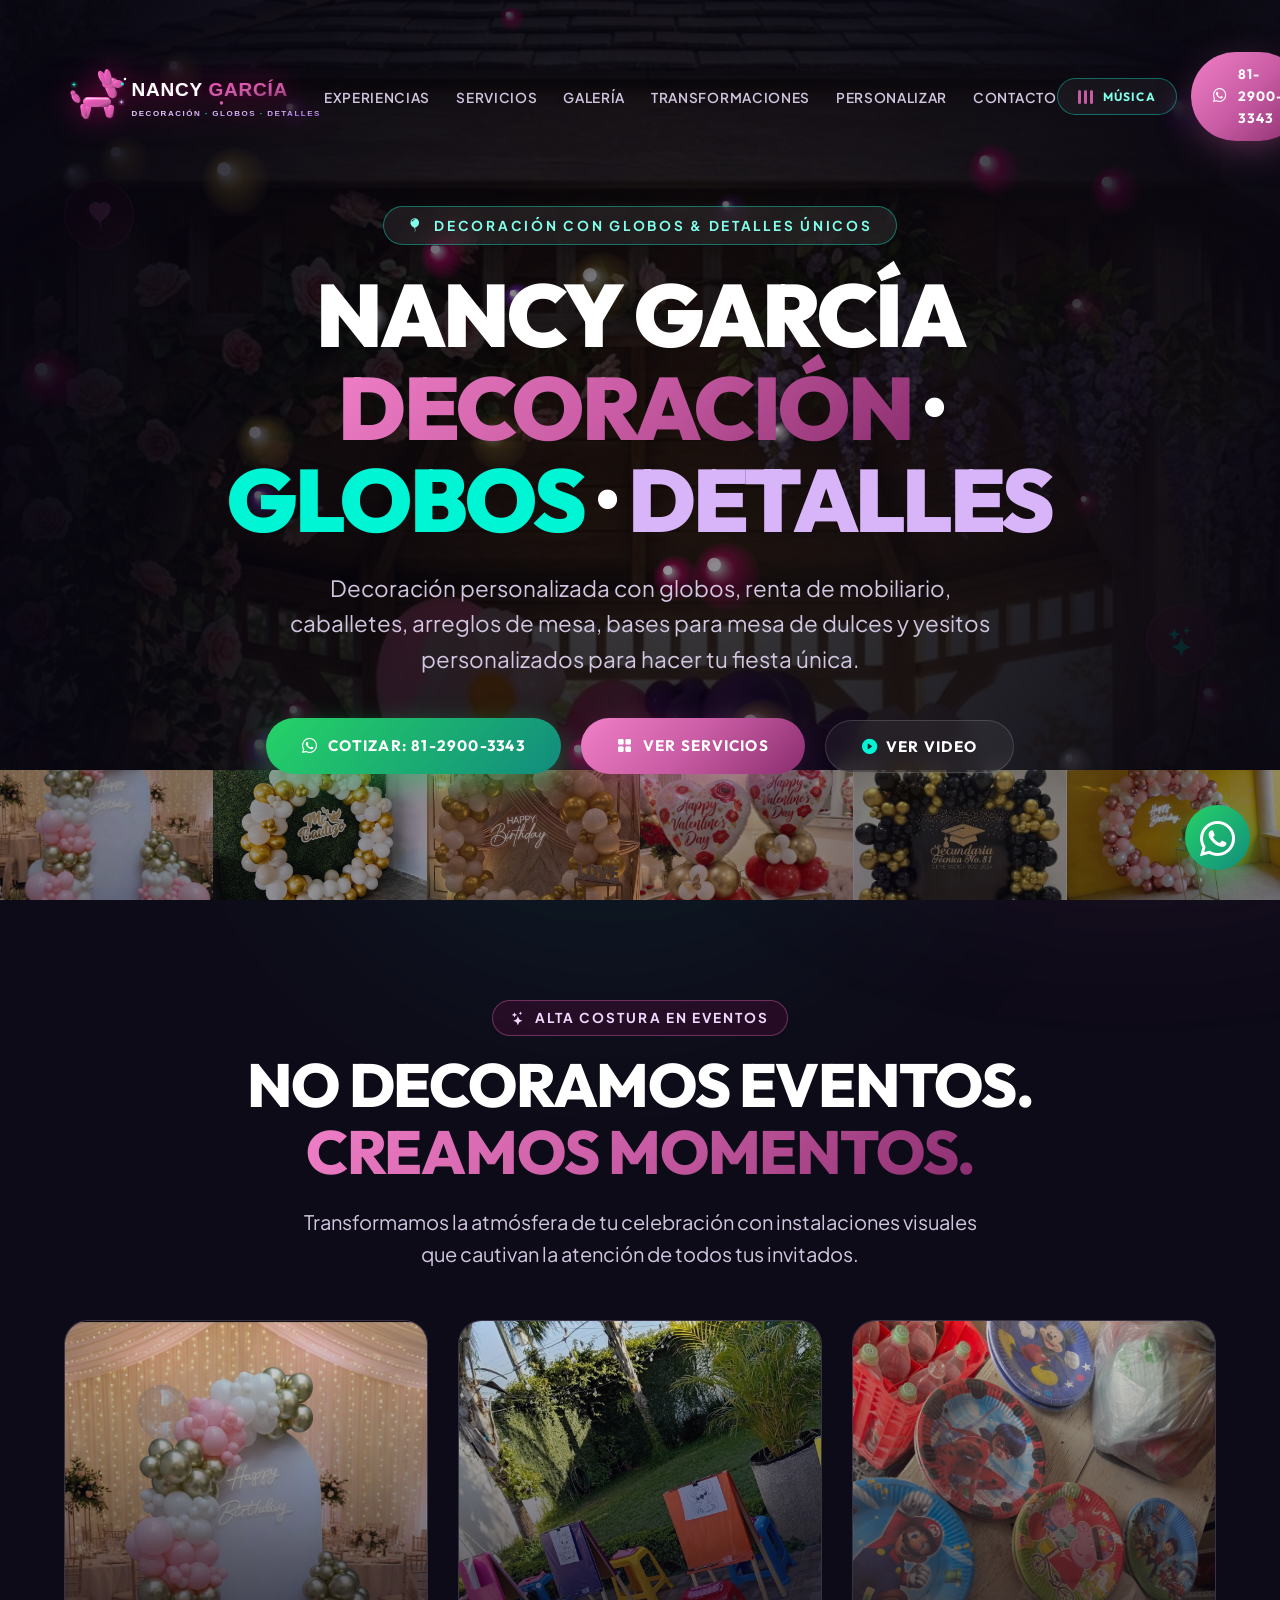
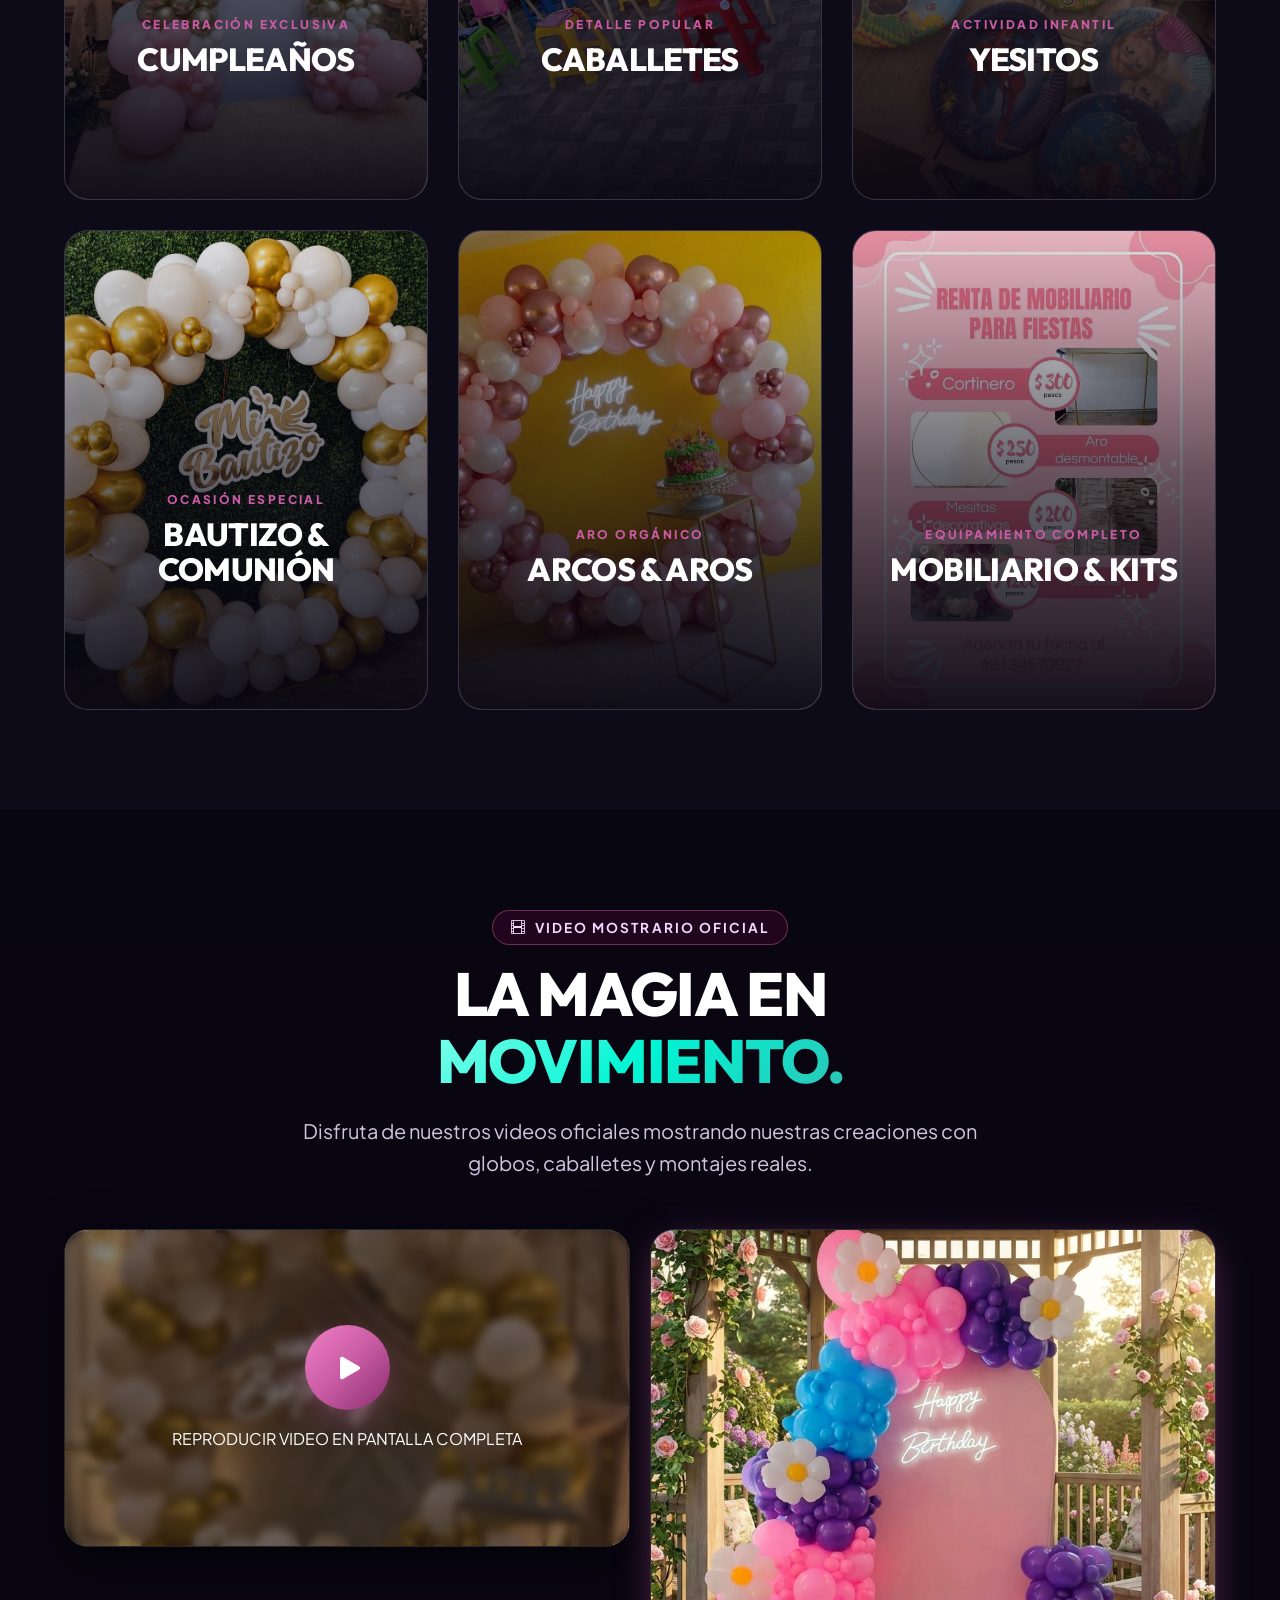
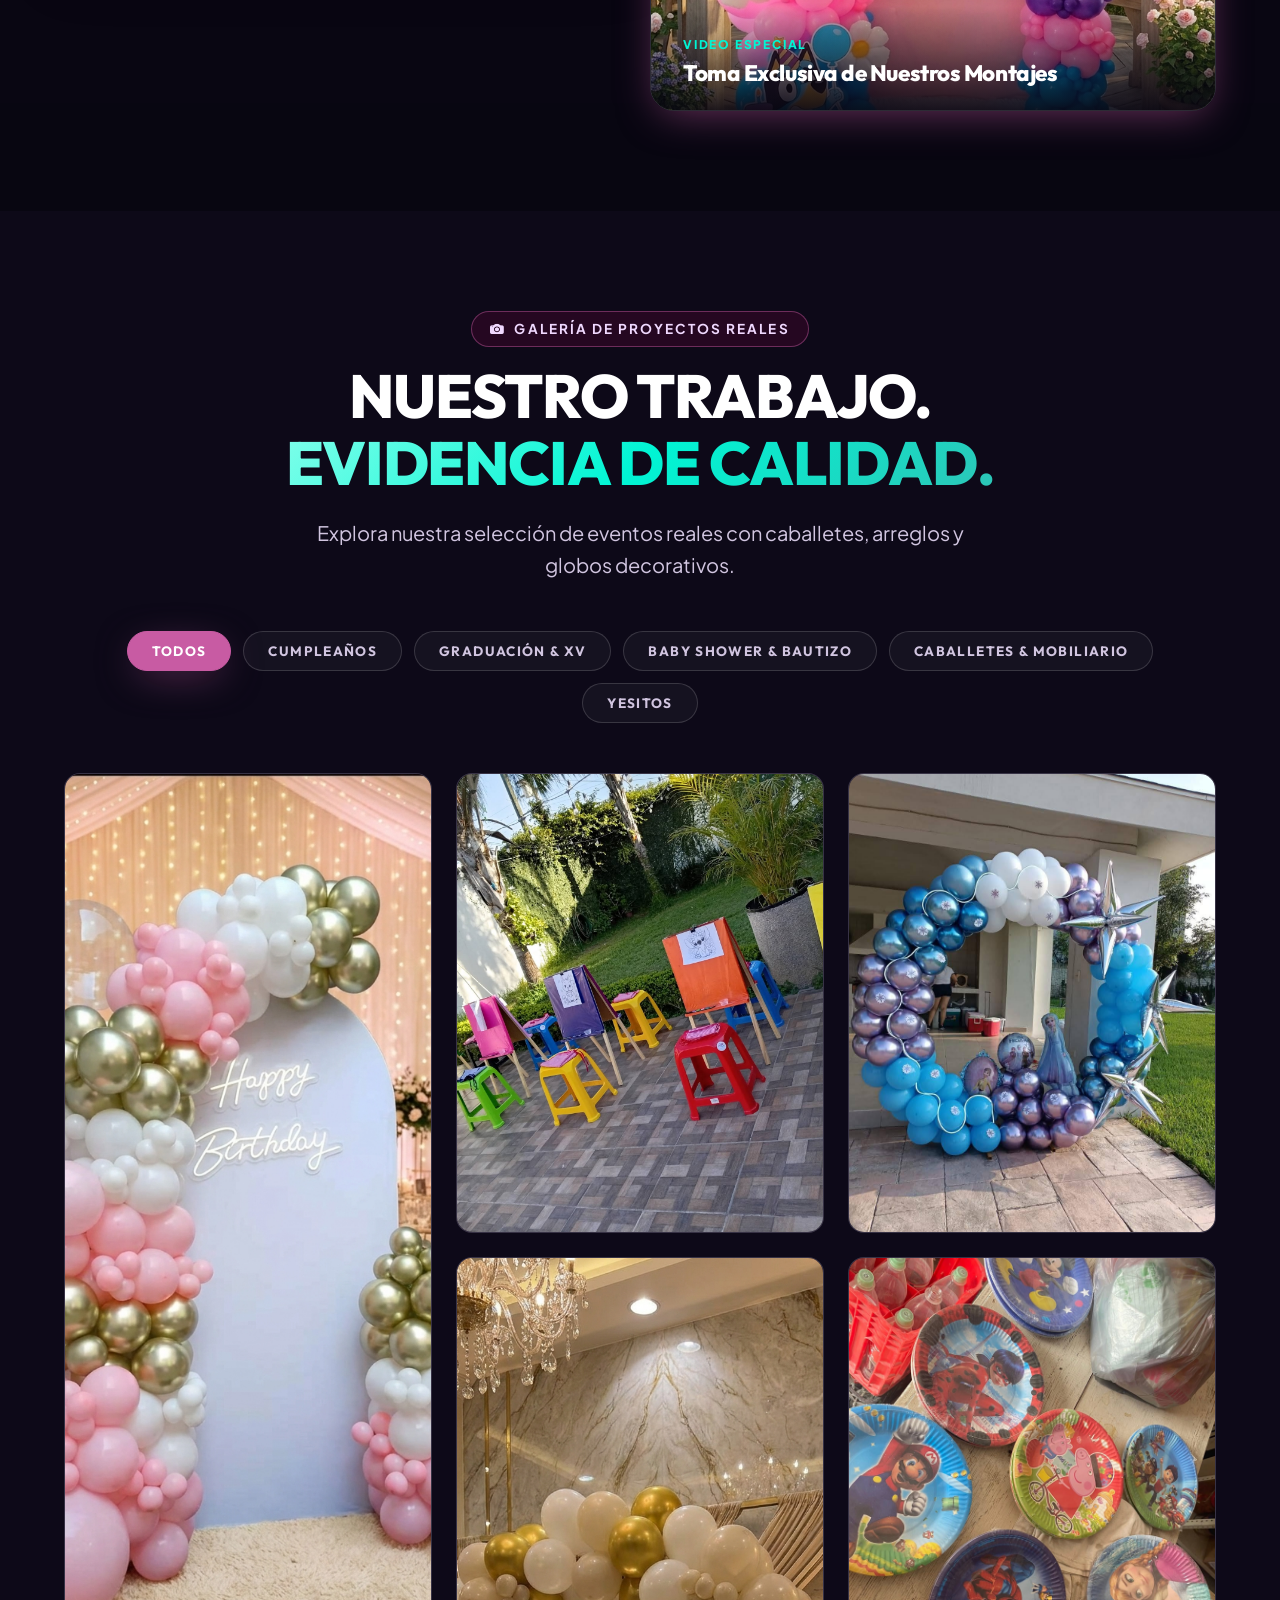
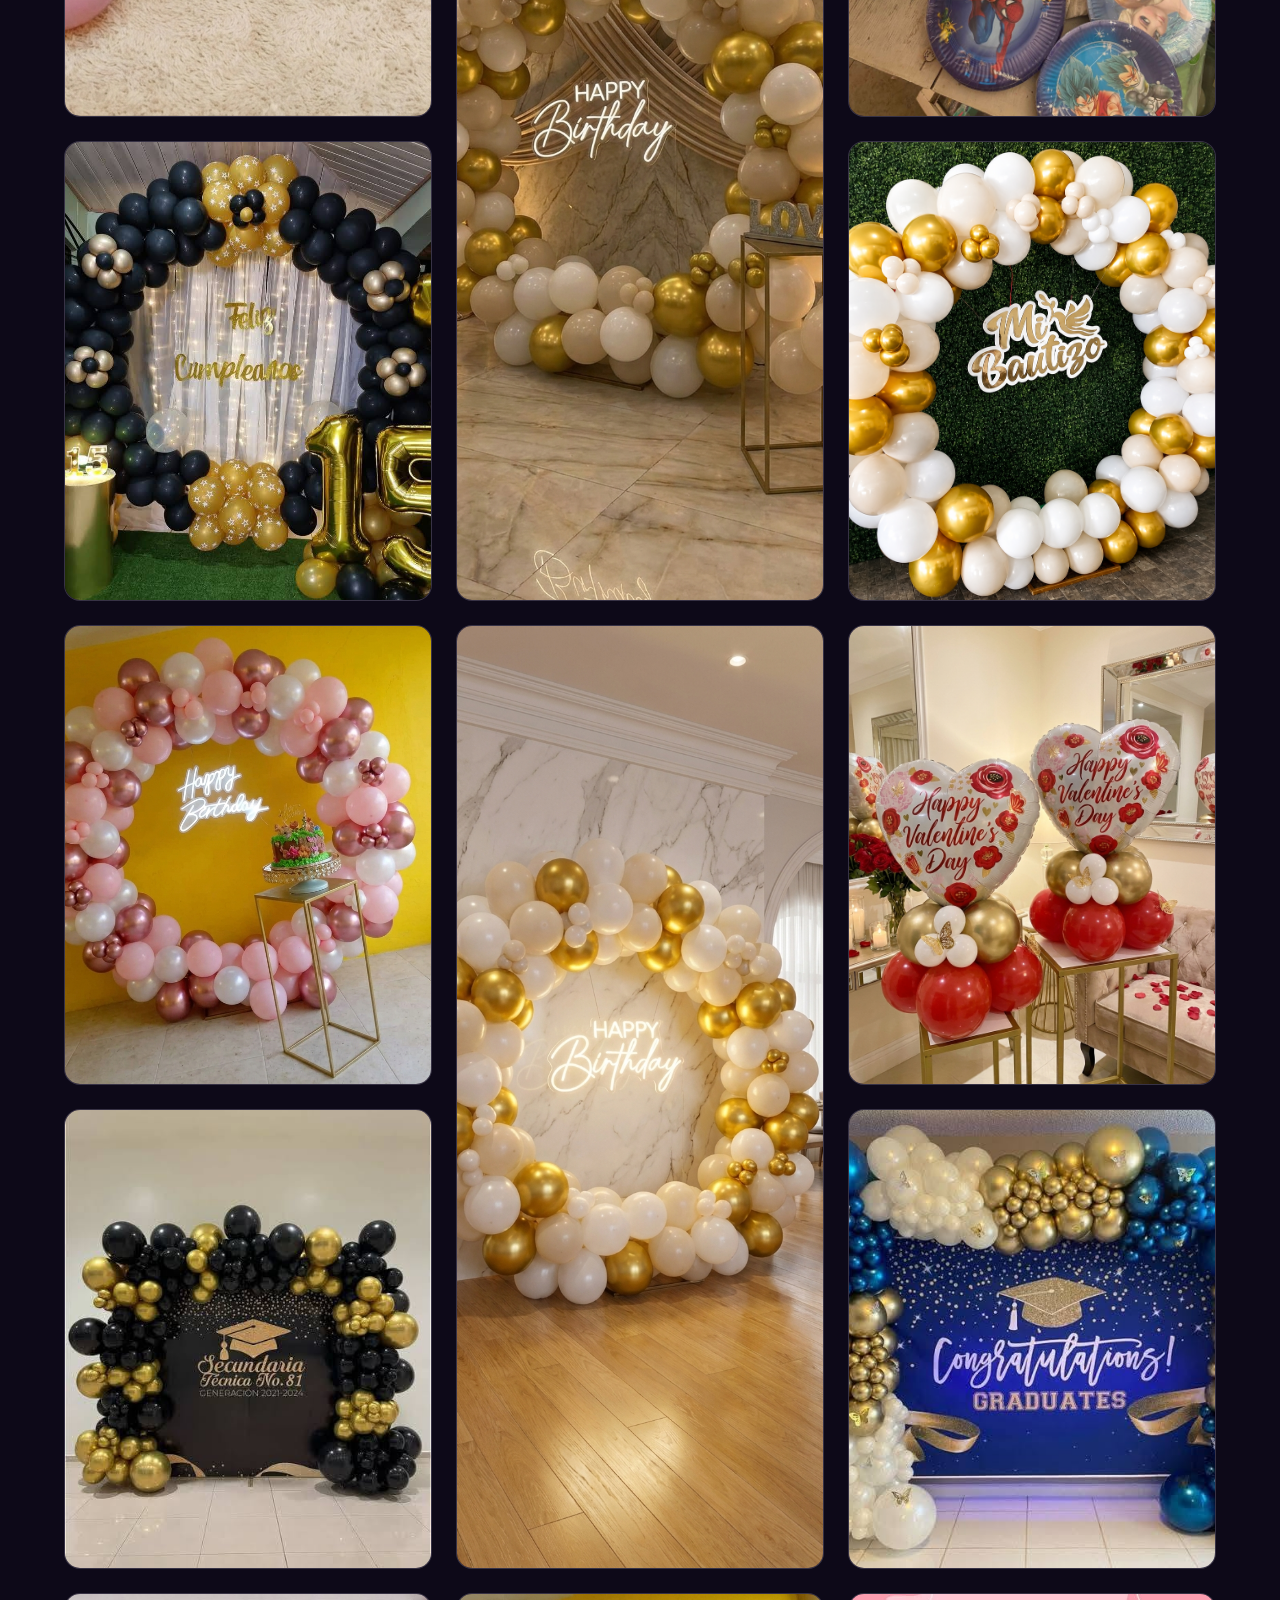
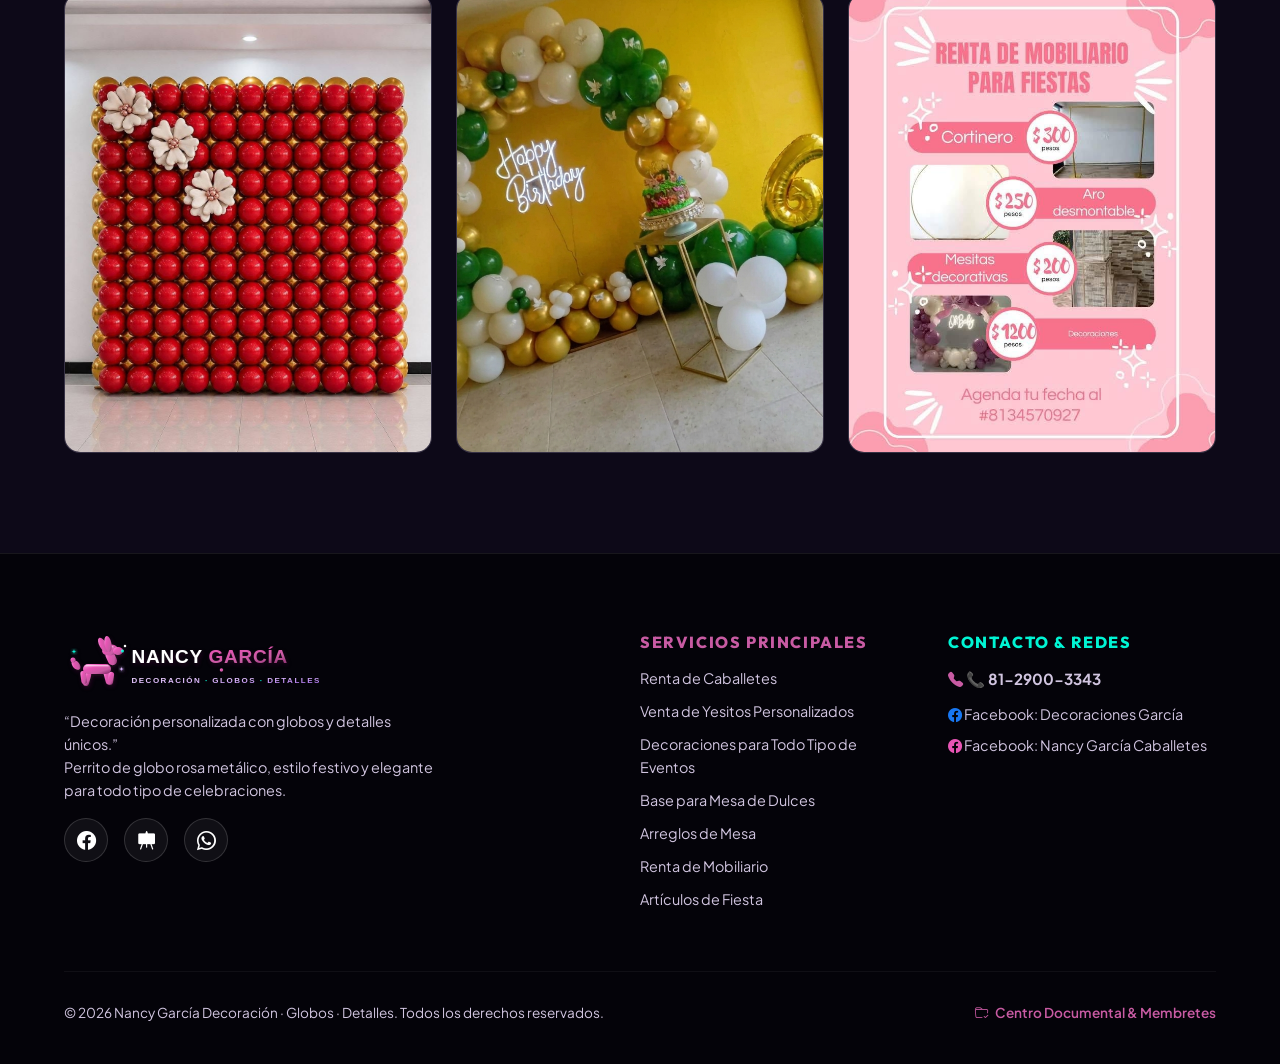
==== commit e110da47: "feat: actualizar sitio con hero fotográfico, portal documental, galería expandida y config de deploy" ====
--- a/index.html
+++ b/index.html
@@ -117,14 +117,26 @@
   <main>
 
     <!-- HERO SECTION WITH PARTICLES & GLOWING CANVAS -->
-    <section id="hero" class="hero">
+    <section id="hero" class="hero" style="position:relative; overflow:hidden;">
+      <!-- Hero Background Image -->
+      <div class="hero-bg-img" style="position:absolute;inset:0;z-index:0;background-image:url('assets/images/mejora_el_fondo_202609020006.jpeg');background-size:cover;background-position:center top;background-repeat:no-repeat;filter:brightness(0.38) saturate(1.2);"></div>
       <canvas id="heroCanvas" class="hero-canvas"></canvas>
       <div class="hero-overlay"></div>
 
       <div class="hero-float-icon float-1"><i class="bi bi-balloon-heart-fill" style="color: var(--pink-main);"></i></div>
       <div class="hero-float-icon float-2"><i class="bi bi-stars" style="color: var(--turquoise-neon);"></i></div>
 
-      <div class="container hero-content">
+      <!-- Hero Photo Strip -->
+      <div class="hero-photo-strip" style="position:absolute;bottom:0;left:0;right:0;z-index:2;display:flex;height:130px;overflow:hidden;opacity:0.55;pointer-events:none;">
+        <img src="assets/images/cumple6.jpeg" alt="" style="object-fit:cover;flex:1;min-width:0;">
+        <img src="assets/images/Bautizo.png" alt="" style="object-fit:cover;flex:1;min-width:0;">
+        <img src="assets/images/cumple7.jpeg" alt="" style="object-fit:cover;flex:1;min-width:0;">
+        <img src="assets/images/sanvalentin.jpeg" alt="" style="object-fit:cover;flex:1;min-width:0;">
+        <img src="assets/images/Graduacion.jpg" alt="" style="object-fit:cover;flex:1;min-width:0;">
+        <img src="assets/images/cumpleaños3.jpeg" alt="" style="object-fit:cover;flex:1;min-width:0;">
+      </div>
+
+      <div class="container hero-content" style="position:relative;z-index:3;">
         <div class="hero-badge">
           <i class="bi bi-balloon-fill"></i> DECORACIÓN CON GLOBOS & DETALLES ÚNICOS
         </div>
@@ -167,13 +179,13 @@
         </p>
 
         <div class="exp-grid">
-          <!-- Card 1: Cumpleaños -->
+          <!-- Card 1: Cumpleaños Premium -->
           <div class="exp-card">
-            <img src="assets/images/710245755_122227172798281131_4856278654808179487_n.jpg" alt="Decoración de Cumpleaños Nancy García" class="exp-card-img">
+            <img src="assets/images/cumple6.jpeg" alt="Decoración de Cumpleaños Premium Nancy García" class="exp-card-img">
             <div class="exp-card-overlay">
               <span class="exp-card-tag">CELEBRACIÓN EXCLUSIVA</span>
               <h3 class="exp-card-title">CUMPLEAÑOS</h3>
-              <p class="exp-card-desc">Diseños espectaculares con arcos orgánicos, letreros neón y cilindros para fiestas inolvidables.</p>
+              <p class="exp-card-desc">Diseños espectaculares con arcos orgánicos, backdrops con neón y cilindros para fiestas inolvidables.</p>
             </div>
           </div>
 
@@ -197,27 +209,27 @@
             </div>
           </div>
 
-          <!-- Card 4: Baby Shower & XV Años -->
+          <!-- Card 4: Bautizo -->
           <div class="exp-card">
-            <img src="assets/images/710406437_122227172426281131_4319019947737162077_n.jpg" alt="Decoración XV Años y Baby Shower" class="exp-card-img">
+            <img src="assets/images/Bautizo.png" alt="Decoración Bautizo Nancy García" class="exp-card-img">
             <div class="exp-card-overlay">
-              <span class="exp-card-tag">BIENVENIDA MÁGICA</span>
-              <h3 class="exp-card-title">BABY SHOWER / XV</h3>
-              <p class="exp-card-desc">Paletas refinadas en rosa metálico, violeta claro y turquesa para escenarios fotográficos mágicos.</p>
-            </div>
-          </div>
-
-          <!-- Card 5: Arreglos de Mesa -->
+              <span class="exp-card-tag">OCASIÓN ESPECIAL</span>
+              <h3 class="exp-card-title">BAUTIZO & COMUNIÓN</h3>
+              <p class="exp-card-desc">Arcos circulares en blanco y dorado cromado sobre muro verde, perfectos para fotos y recuerdos eternos.</p>
+            </div>
+          </div>
+
+          <!-- Card 5: Aro Rosa Metálico -->
           <div class="exp-card">
-            <img src="assets/images/710176661_122227173374281131_8766185179516286970_n.jpg" alt="Arreglos de Mesa Nancy García" class="exp-card-img">
+            <img src="assets/images/cumpleaños3.jpeg" alt="Aro de Globos Rosa Nancy García" class="exp-card-img">
             <div class="exp-card-overlay">
-              <span class="exp-card-tag">CENTROS ELEGANTES</span>
-              <h3 class="exp-card-title">ARREGLOS DE MESA</h3>
-              <p class="exp-card-desc">Centros de mesa personalizados con globos y detalles coordinados con tu evento.</p>
-            </div>
-          </div>
-
-          <!-- Card 6: Artículos de Fiesta & Mobiliario -->
+              <span class="exp-card-tag">ARO ORGÁNICO</span>
+              <h3 class="exp-card-title">ARCOS & AROS</h3>
+              <p class="exp-card-desc">Aros orgánicos en rosa metálico y blanco cromado, ideales para cualquier festejo o baby shower.</p>
+            </div>
+          </div>
+
+          <!-- Card 6: Mobiliario & Kits -->
           <div class="exp-card">
             <img src="assets/images/mobiliario y kits.jpg" alt="Mobiliario y Artículos de Fiesta Nancy García" class="exp-card-img">
             <div class="exp-card-overlay">
@@ -239,16 +251,30 @@
           <span class="gradient-text-gold">MOVIMIENTO.</span>
         </h2>
         <p class="section-subtitle">
-          Disfruta del video oficial mostrando nuestras creaciones con globos, caballetes y montajes reales.
+          Disfruta de nuestros videos oficiales mostrando nuestras creaciones con globos, caballetes y montajes reales.
         </p>
 
-        <div class="video-container" id="openVideoShowreelContainer" title="Clic para reproducir en pantalla completa con audio">
-          <video class="showreel-video" autoplay muted loop playsinline poster="assets/images/686357397_122224578044281131_2105016642747749563_n.jpg">
-            <source src="assets/video/Animal_bonito_para_web_202608310229.mp4" type="video/mp4">
-          </video>
-          <div class="video-overlay-play">
-            <div class="play-icon-glow"><i class="bi bi-play-fill"></i></div>
-            <span>REPRODUCIR VIDEO EN PANTALLA COMPLETA</span>
+        <div style="display: grid; grid-template-columns: repeat(auto-fit, minmax(300px, 1fr)); gap: 20px; align-items: start;">
+          <!-- Video 1 -->
+          <div class="video-container" id="openVideoShowreelContainer" title="Clic para reproducir en pantalla completa con audio">
+            <video class="showreel-video" autoplay muted loop playsinline poster="assets/images/cumple7.jpeg">
+              <source src="assets/video/Animal_bonito_para_web_202608310229.mp4" type="video/mp4">
+            </video>
+            <div class="video-overlay-play">
+              <div class="play-icon-glow"><i class="bi bi-play-fill"></i></div>
+              <span>REPRODUCIR VIDEO EN PANTALLA COMPLETA</span>
+            </div>
+          </div>
+
+          <!-- Video 2 -->
+          <div style="position: relative; border-radius: var(--radius-lg); overflow: hidden; border: var(--border-glass); box-shadow: var(--shadow-neon-magenta);">
+            <video autoplay muted loop playsinline poster="assets/images/mejora_el_fondo_202609020006.jpeg" style="width:100%; display:block; max-height:480px; object-fit:cover;">
+              <source src="assets/images/mejora_la_toma_202609012348.mp4" type="video/mp4">
+            </video>
+            <div style="position:absolute; bottom:0; left:0; right:0; background: linear-gradient(to top, rgba(8,6,17,0.9) 0%, transparent 100%); padding: 24px 32px; text-align:left;">
+              <span style="color: var(--gold-metallic); font-size: 0.75rem; font-weight:800; letter-spacing:0.15em; text-transform:uppercase;">VIDEO ESPECIAL</span>
+              <h3 style="color: var(--text-white); font-size:1.4rem; margin-top:6px;">Toma Exclusiva de Nuestros Montajes</h3>
+            </div>
           </div>
         </div>
       </div>
@@ -287,19 +313,20 @@
         <div class="portfolio-filters">
           <button class="filter-btn active" data-filter="all">TODOS</button>
           <button class="filter-btn" data-filter="cumpleanos">CUMPLEAÑOS</button>
-          <button class="filter-btn" data-filter="xv">XV AÑOS</button>
-          <button class="filter-btn" data-filter="babyshower">BABY SHOWER</button>
-          <button class="filter-btn" data-filter="caballetes">CABALLETES</button>
+          <button class="filter-btn" data-filter="xv">GRADUACIÓN & XV</button>
+          <button class="filter-btn" data-filter="babyshower">BABY SHOWER & BAUTIZO</button>
+          <button class="filter-btn" data-filter="caballetes">CABALLETES & MOBILIARIO</button>
           <button class="filter-btn" data-filter="yesitos">YESITOS</button>
         </div>
 
         <!-- Asymmetric Editorial Grid -->
         <div class="portfolio-grid">
+          <!-- Fila 1 -->
           <div class="portfolio-item tall" data-category="cumpleanos">
-            <img src="assets/images/686357397_122224578044281131_2105016642747749563_n.jpg" alt="Proyecto Decoración Nancy García" class="portfolio-img">
+            <img src="assets/images/cumple6.jpeg" alt="Cumpleaños Backdrop Rosa Nancy García" class="portfolio-img">
             <div class="portfolio-overlay">
               <div class="portfolio-cat">CUMPLEAÑOS</div>
-              <h3 class="portfolio-name">Arco Rosa Metálico & Turquesa</h3>
+              <h3 class="portfolio-name">Arco Rosa & Verde Cromado</h3>
               <button class="btn btn-secondary" style="padding: 10px 20px; font-size: 0.8rem;">VER PROYECTO</button>
             </div>
           </div>
@@ -314,15 +341,25 @@
           </div>
 
           <div class="portfolio-item" data-category="babyshower">
-            <img src="assets/images/710245755_122227172798281131_4856278654808179487_n.jpg" alt="Backdrop Nancy García" class="portfolio-img">
-            <div class="portfolio-overlay">
-              <div class="portfolio-cat">BABY SHOWER</div>
-              <h3 class="portfolio-name">Backdrop Pastel & Globos</h3>
-              <button class="btn btn-secondary" style="padding: 10px 20px; font-size: 0.8rem;">VER PROYECTO</button>
-            </div>
-          </div>
-
-          <div class="portfolio-item tall" data-category="yesitos">
+            <img src="assets/images/710245755_122227172798281131_4856278654808179487_n.jpg" alt="Aro Frozen Baby Shower Nancy García" class="portfolio-img">
+            <div class="portfolio-overlay">
+              <div class="portfolio-cat">BABY SHOWER / INFANTIL</div>
+              <h3 class="portfolio-name">Aro Frozen Azul & Plata</h3>
+              <button class="btn btn-secondary" style="padding: 10px 20px; font-size: 0.8rem;">VER PROYECTO</button>
+            </div>
+          </div>
+
+          <!-- Fila 2 -->
+          <div class="portfolio-item tall" data-category="cumpleanos">
+            <img src="assets/images/cumple7.jpeg" alt="Cumpleaños Dorado Luxury Nancy García" class="portfolio-img">
+            <div class="portfolio-overlay">
+              <div class="portfolio-cat">CUMPLEAÑOS</div>
+              <h3 class="portfolio-name">Aro Blanco & Dorado Luxury</h3>
+              <button class="btn btn-secondary" style="padding: 10px 20px; font-size: 0.8rem;">VER PROYECTO</button>
+            </div>
+          </div>
+
+          <div class="portfolio-item" data-category="yesitos">
             <img src="assets/images/yesitos.jpg" alt="Yesitos Personalizados para Pintar" class="portfolio-img">
             <div class="portfolio-overlay">
               <div class="portfolio-cat">YESITOS</div>
@@ -340,25 +377,82 @@
             </div>
           </div>
 
+          <!-- Fila 3 -->
+          <div class="portfolio-item" data-category="babyshower">
+            <img src="assets/images/Bautizo.png" alt="Bautizo Blanco y Dorado Nancy García" class="portfolio-img">
+            <div class="portfolio-overlay">
+              <div class="portfolio-cat">BAUTIZO</div>
+              <h3 class="portfolio-name">Aro Bautizo Blanco & Dorado</h3>
+              <button class="btn btn-secondary" style="padding: 10px 20px; font-size: 0.8rem;">VER PROYECTO</button>
+            </div>
+          </div>
+
+          <div class="portfolio-item" data-category="cumpleanos">
+            <img src="assets/images/cumpleaños3.jpeg" alt="Aro Rosa Metálico Nancy García" class="portfolio-img">
+            <div class="portfolio-overlay">
+              <div class="portfolio-cat">CUMPLEAÑOS</div>
+              <h3 class="portfolio-name">Aro Rosa Metálico con Neón</h3>
+              <button class="btn btn-secondary" style="padding: 10px 20px; font-size: 0.8rem;">VER PROYECTO</button>
+            </div>
+          </div>
+
+          <div class="portfolio-item tall" data-category="cumpleanos">
+            <img src="assets/images/cumple5.jpeg" alt="Cumpleaños Golden Dorado Nancy García" class="portfolio-img">
+            <div class="portfolio-overlay">
+              <div class="portfolio-cat">CUMPLEAÑOS</div>
+              <h3 class="portfolio-name">Aro Golden Marble & Neón</h3>
+              <button class="btn btn-secondary" style="padding: 10px 20px; font-size: 0.8rem;">VER PROYECTO</button>
+            </div>
+          </div>
+
+          <!-- Fila 4 -->
           <div class="portfolio-item" data-category="xv">
-            <img src="assets/images/710406437_122227172426281131_4319019947737162077_n.jpg" alt="Decoración XV Años Nancy García" class="portfolio-img">
-            <div class="portfolio-overlay">
-              <div class="portfolio-cat">XV AÑOS</div>
-              <h3 class="portfolio-name">Gala Violeta & Rosa</h3>
-              <button class="btn btn-secondary" style="padding: 10px 20px; font-size: 0.8rem;">VER PROYECTO</button>
-            </div>
-          </div>
-
-          <div class="portfolio-item tall" data-category="cumpleanos">
-            <img src="assets/images/710176661_122227173374281131_8766185179516286970_n.jpg" alt="Arreglos de Mesa Nancy García" class="portfolio-img">
+            <img src="assets/images/sanvalentin.jpeg" alt="San Valentín Arreglos Nancy García" class="portfolio-img">
+            <div class="portfolio-overlay">
+              <div class="portfolio-cat">SAN VALENTÍN & AMOR</div>
+              <h3 class="portfolio-name">Torres San Valentín Rojo & Dorado</h3>
+              <button class="btn btn-secondary" style="padding: 10px 20px; font-size: 0.8rem;">VER PROYECTO</button>
+            </div>
+          </div>
+
+          <div class="portfolio-item" data-category="xv">
+            <img src="assets/images/Graduacion.jpg" alt="Graduación Nancy García" class="portfolio-img">
+            <div class="portfolio-overlay">
+              <div class="portfolio-cat">GRADUACIÓN</div>
+              <h3 class="portfolio-name">Arco Graduación Negro & Dorado</h3>
+              <button class="btn btn-secondary" style="padding: 10px 20px; font-size: 0.8rem;">VER PROYECTO</button>
+            </div>
+          </div>
+
+          <div class="portfolio-item" data-category="xv">
+            <img src="assets/images/Graduacion2.jpg" alt="Graduación Azul Nancy García" class="portfolio-img">
+            <div class="portfolio-overlay">
+              <div class="portfolio-cat">GRADUACIÓN</div>
+              <h3 class="portfolio-name">Arco Graduación Azul & Dorado</h3>
+              <button class="btn btn-secondary" style="padding: 10px 20px; font-size: 0.8rem;">VER PROYECTO</button>
+            </div>
+          </div>
+
+          <!-- Extra -->
+          <div class="portfolio-item" data-category="cumpleanos">
+            <img src="assets/images/710406436_122227173134281131_5661295136769677454_n.jpg" alt="Muro de Globos Rojo Nancy García" class="portfolio-img">
+            <div class="portfolio-overlay">
+              <div class="portfolio-cat">MURO DE GLOBOS</div>
+              <h3 class="portfolio-name">Muro Rojo & Dorado Cromado</h3>
+              <button class="btn btn-secondary" style="padding: 10px 20px; font-size: 0.8rem;">VER PROYECTO</button>
+            </div>
+          </div>
+
+          <div class="portfolio-item" data-category="cumpleanos">
+            <img src="assets/images/cumpleaaños.jpeg" alt="Cumpleaños Verde Nancy García" class="portfolio-img">
             <div class="portfolio-overlay">
               <div class="portfolio-cat">CUMPLEAÑOS</div>
-              <h3 class="portfolio-name">Centros de Mesa con Globos</h3>
-              <button class="btn btn-secondary" style="padding: 10px 20px; font-size: 0.8rem;">VER PROYECTO</button>
-            </div>
-          </div>
-
-          <div class="portfolio-item" data-category="cumpleanos">
+              <h3 class="portfolio-name">Aro 60 Años Verde & Dorado</h3>
+              <button class="btn btn-secondary" style="padding: 10px 20px; font-size: 0.8rem;">VER PROYECTO</button>
+            </div>
+          </div>
+
+          <div class="portfolio-item" data-category="caballetes">
             <img src="assets/images/mobiliario y kits.jpg" alt="Mobiliario y Kits Nancy García" class="portfolio-img">
             <div class="portfolio-overlay">
               <div class="portfolio-cat">MOBILIARIO & KITS</div>
@@ -474,13 +568,13 @@
 
         <div id="baContainer" class="ba-slider-container">
           <!-- Image AFTER (Decorated) -->
-          <img src="assets/images/686357397_122224578044281131_2105016642747749563_n.jpg" alt="Espacio decorado Nancy García" class="ba-img-after">
+          <img src="assets/images/Bautizo.png" alt="Decoración de Bautizo Nancy García" class="ba-img-after">
           <span class="ba-badge ba-badge-after">DESPUÉS (DECORACIÓN NANCY GARCÍA)</span>
 
           <!-- Image BEFORE (Empty) -->
           <div id="baBeforeWrap" class="ba-img-before-wrap">
-            <img src="assets/images/711906104_122227173326281131_7642311895774915913_n.jpg" id="baBeforeImg" alt="Espacio previo sin decoración" class="ba-img-before">
-            <span class="ba-badge ba-badge-before">ANTES (ESPACIO PREVIO)</span>
+            <img src="assets/images/cumpleaaños.jpeg" id="baBeforeImg" alt="Decoración de Globos Antes" class="ba-img-before">
+            <span class="ba-badge ba-badge-before">OTRO ESTILO</span>
           </div>
 
           <!-- Slider Handle -->
@@ -735,12 +829,18 @@
         </div>
 
         <div class="insta-grid">
-          <div class="insta-item"><img src="assets/images/686357397_122224578044281131_2105016642747749563_n.jpg" alt="Decoración Nancy García 1"></div>
-          <div class="insta-item"><img src="assets/images/710406436_122227173134281131_5661295136769677454_n.jpg" alt="Decoración Nancy García 2"></div>
-          <div class="insta-item"><img src="assets/images/710245755_122227172798281131_4856278654808179487_n.jpg" alt="Decoración Nancy García 3"></div>
-          <div class="insta-item"><img src="assets/images/710192898_122227172756281131_6587377810733545989_n.jpg" alt="Decoración Nancy García 4"></div>
-          <div class="insta-item"><img src="assets/images/710406437_122227172426281131_4319019947737162077_n.jpg" alt="Decoración Nancy García 5"></div>
-          <div class="insta-item"><img src="assets/images/710176661_122227173374281131_8766185179516286970_n.jpg" alt="Decoración Nancy García 6"></div>
+          <div class="insta-item"><img src="assets/images/cumple5.jpeg" alt="Decoración Cumpleaños Dorado Nancy García"></div>
+          <div class="insta-item"><img src="assets/images/cumple6.jpeg" alt="Decoración Cumpleaños Rosa Nancy García"></div>
+          <div class="insta-item"><img src="assets/images/cumple7.jpeg" alt="Decoración Cumpleaños Blanco Dorado Nancy García"></div>
+          <div class="insta-item"><img src="assets/images/Bautizo.png" alt="Decoración Bautizo Blanco Dorado Nancy García"></div>
+          <div class="insta-item"><img src="assets/images/sanvalentin.jpeg" alt="Arreglo San Valentín Nancy García"></div>
+          <div class="insta-item"><img src="assets/images/710406436_122227173134281131_5661295136769677454_n.jpg" alt="Muro Rojo Dorado Nancy García"></div>
+          <div class="insta-item"><img src="assets/images/Graduacion.jpg" alt="Decoración Graduación Negro Nancy García"></div>
+          <div class="insta-item"><img src="assets/images/Graduacion2.jpg" alt="Decoración Graduación Azul Nancy García"></div>
+          <div class="insta-item"><img src="assets/images/cumpleaaños.jpeg" alt="Decoración Cumpleaños Verde Nancy García"></div>
+          <div class="insta-item"><img src="assets/images/cumpleaños3.jpeg" alt="Aro Rosa Nancy García"></div>
+          <div class="insta-item"><img src="assets/images/710192898_122227172756281131_6587377810733545989_n.jpg" alt="Yesitos Nancy García"></div>
+          <div class="insta-item"><img src="assets/images/710245755_122227172798281131_4856278654808179487_n.jpg" alt="Aro Frozen Nancy García"></div>
         </div>
       </div>
     </section>
@@ -871,8 +971,15 @@
         </div>
       </div>
 
-      <div class="footer-bottom">
-        &copy; 2026 Nancy García Decoración · Globos · Detalles. Todos los derechos reservados.
+      <div class="footer-bottom" style="display: flex; justify-content: space-between; align-items: center; flex-wrap: wrap; gap: 12px;">
+        <div>
+          &copy; 2026 Nancy García Decoración · Globos · Detalles. Todos los derechos reservados.
+        </div>
+        <div>
+          <a href="documentos/index.html" class="doc-portal-link" style="color: var(--pink-main); font-weight: 600; text-decoration: none; font-size: 0.85rem; display: inline-flex; align-items: center; gap: 6px; transition: color 0.2s ease;">
+            <i class="bi bi-folder-check"></i> Centro Documental & Membretes
+          </a>
+        </div>
       </div>
     </div>
   </footer>
--- a/styles.css
+++ b/styles.css
@@ -1474,8 +1474,8 @@
 
 .insta-grid {
   display: grid;
-  grid-template-columns: repeat(6, 1fr);
-  gap: 16px;
+  grid-template-columns: repeat(4, 1fr);
+  gap: 14px;
   margin-bottom: 40px;
 }
 
@@ -1672,4 +1672,5 @@
   .ba-slider-container { height: 380px; }
   .video-modal { padding: 16px; }
   .video-modal-close { padding: 8px 18px; font-size: 0.8rem; }
-}
+  .insta-grid { grid-template-columns: repeat(2, 1fr); }
+}
